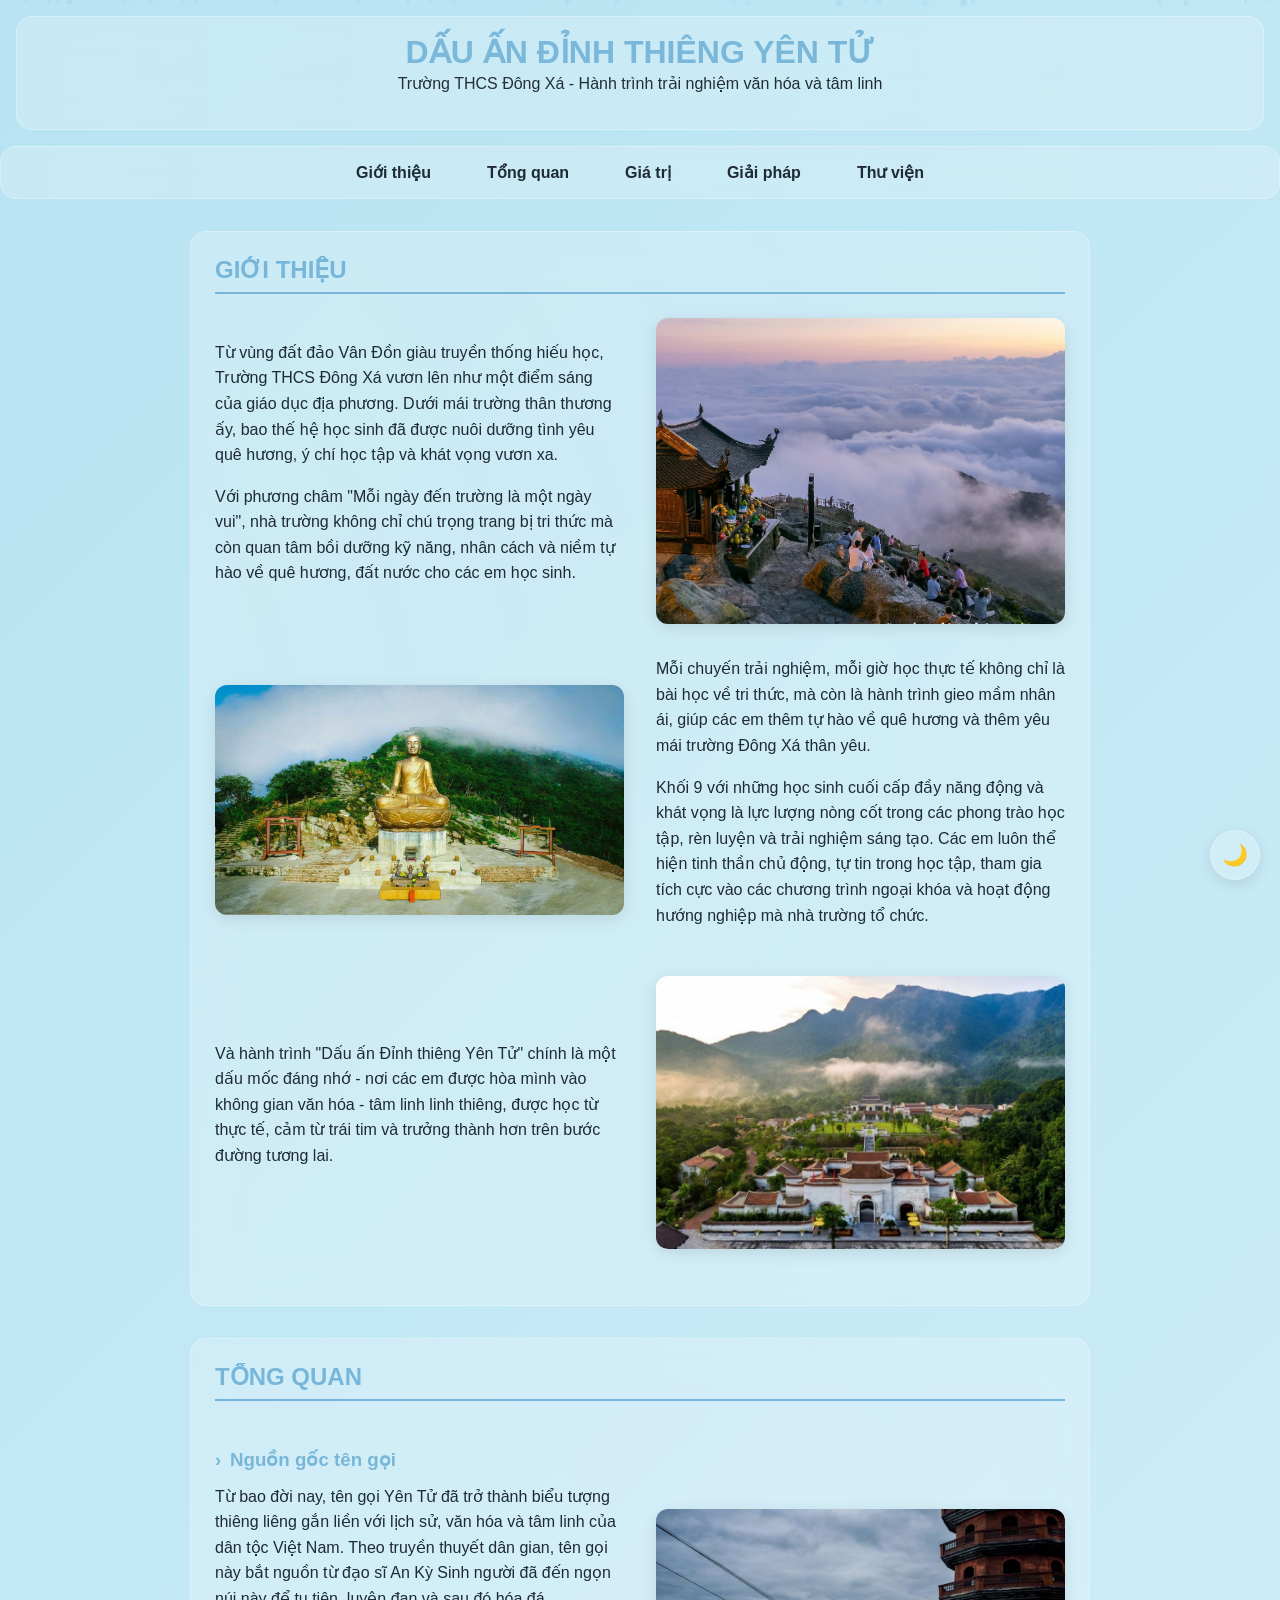
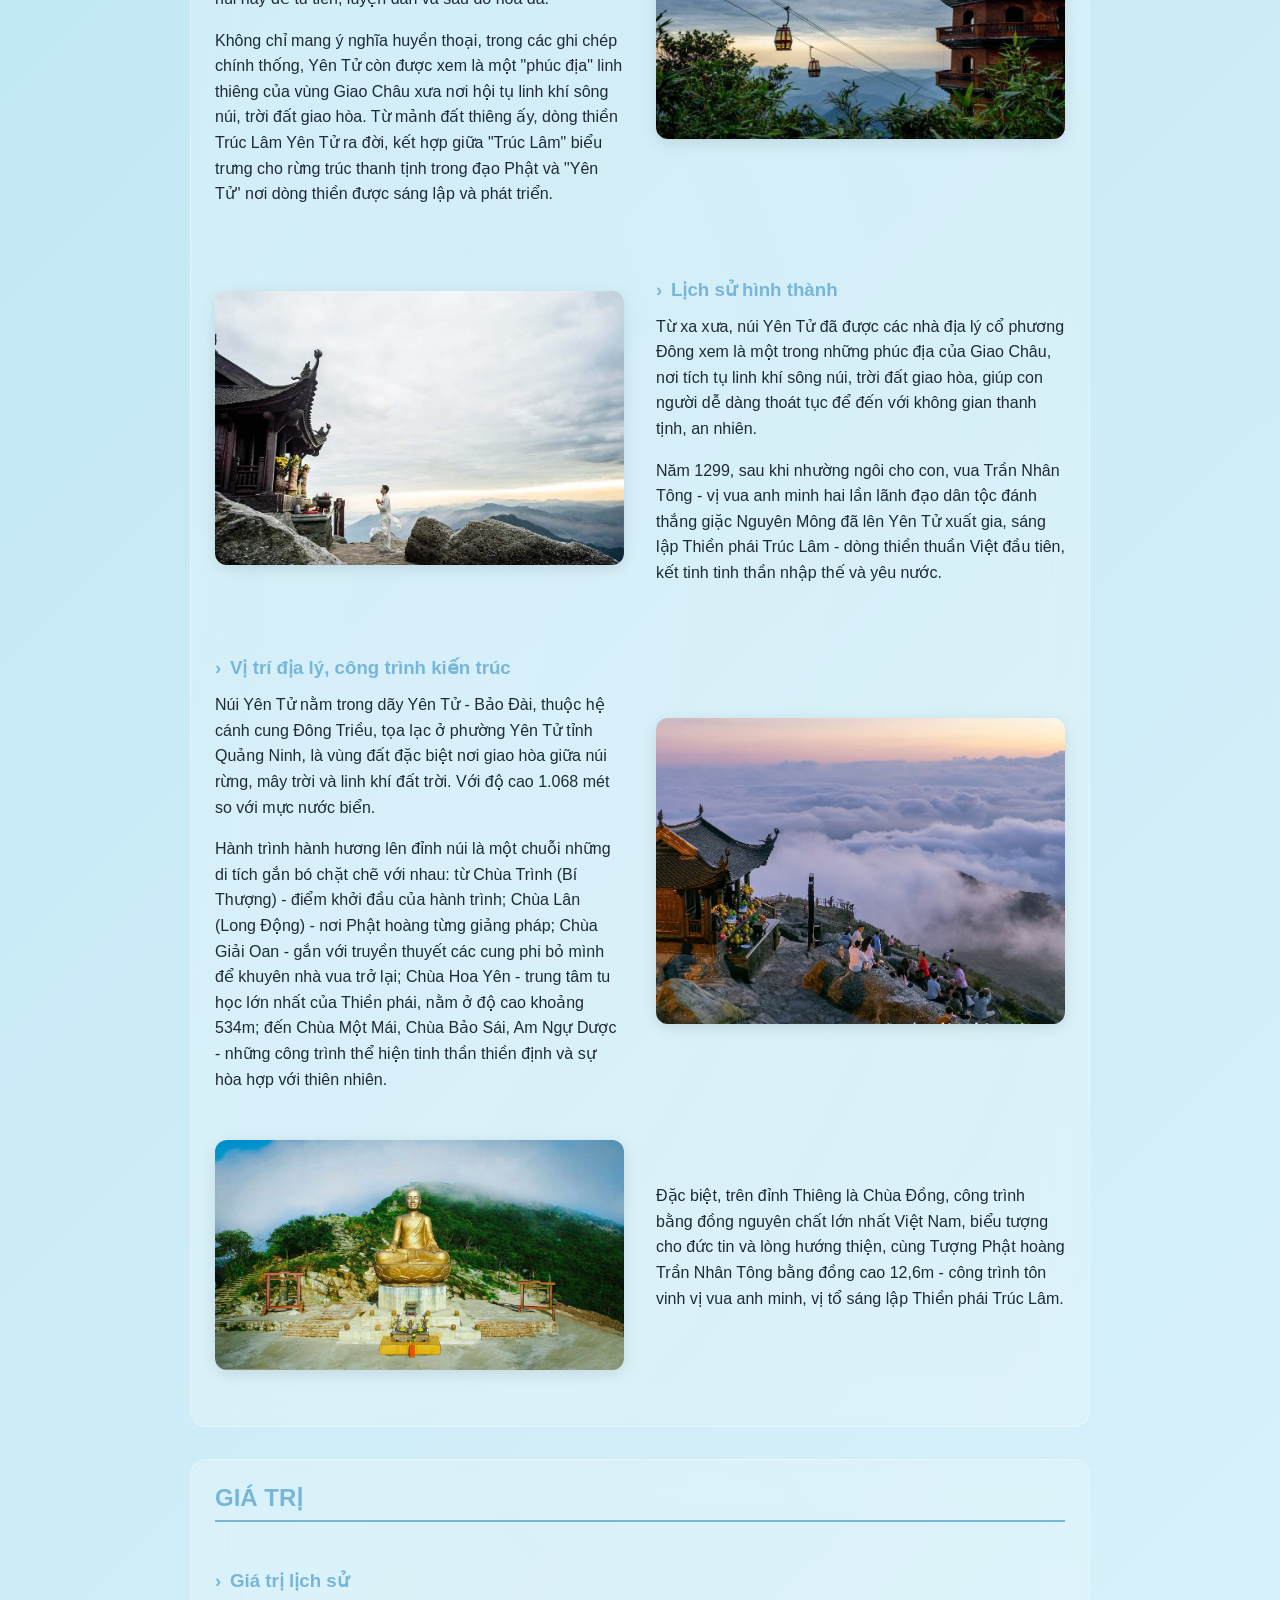
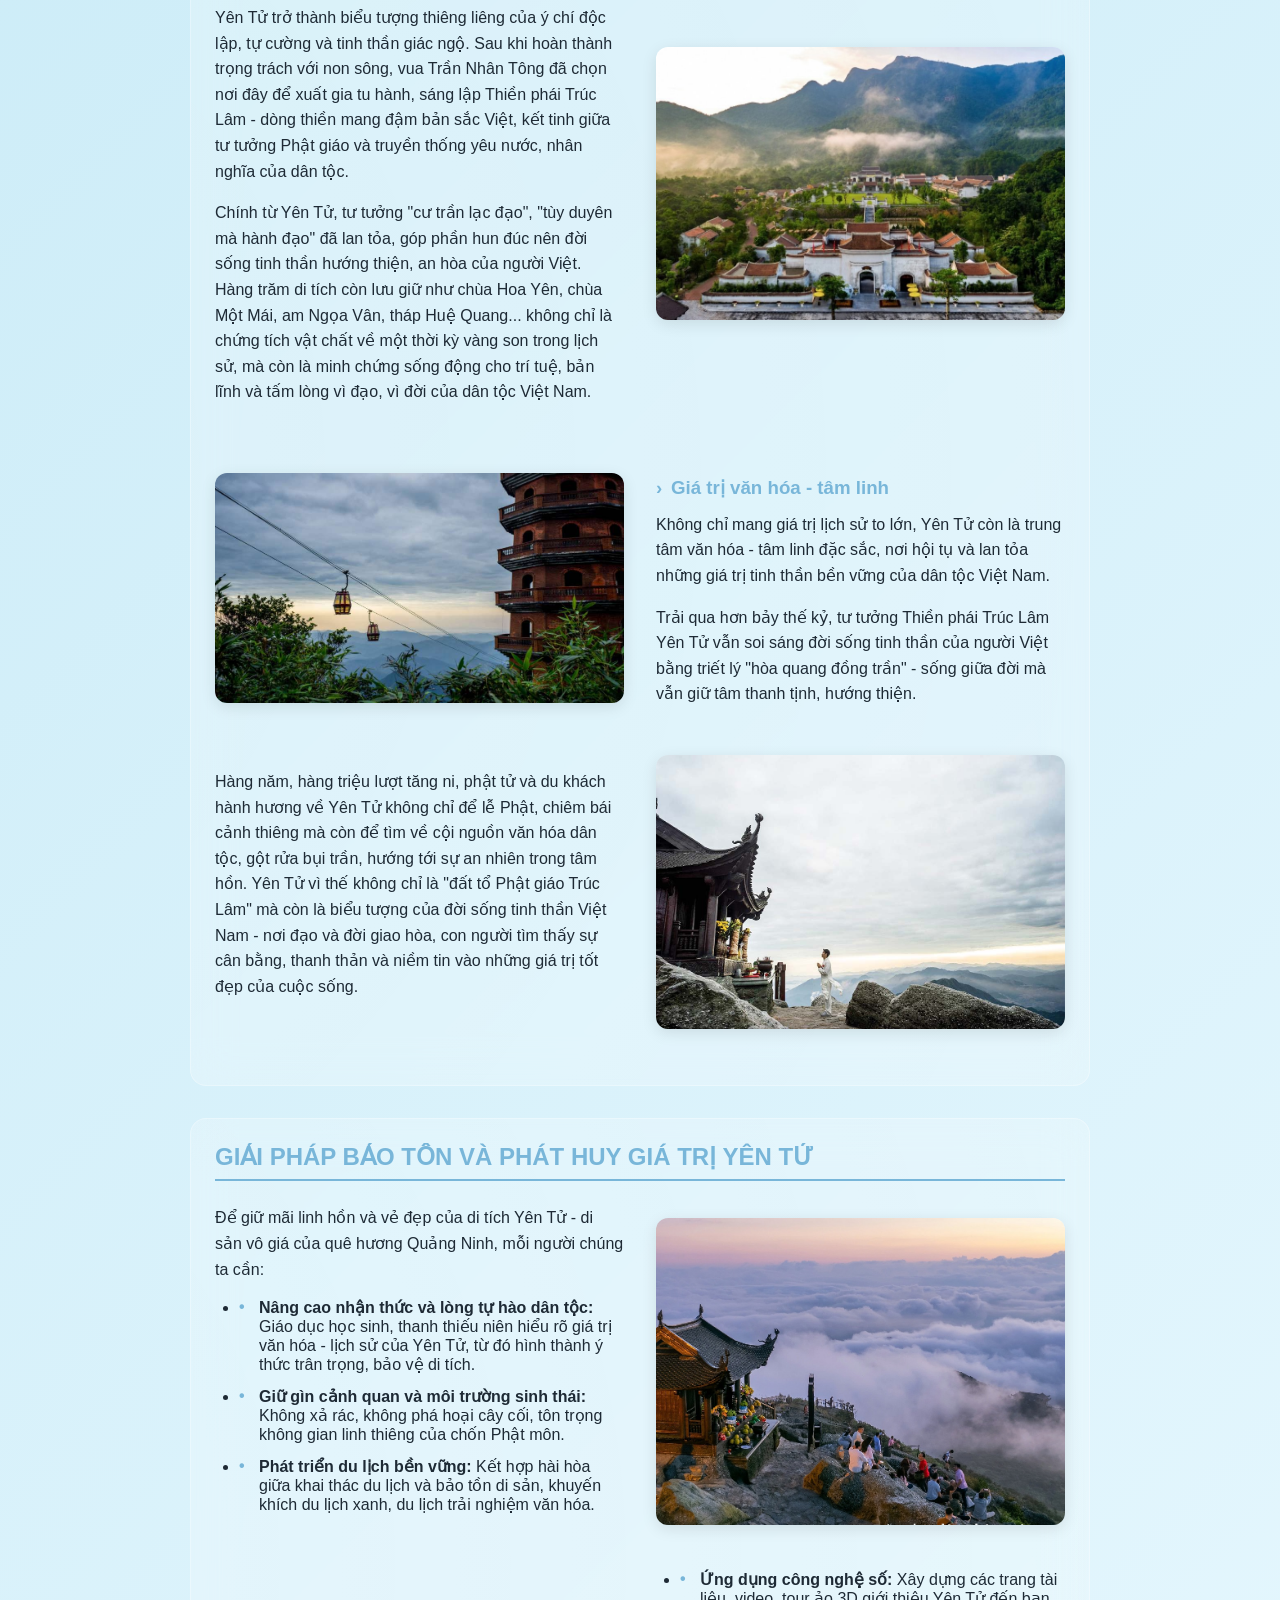
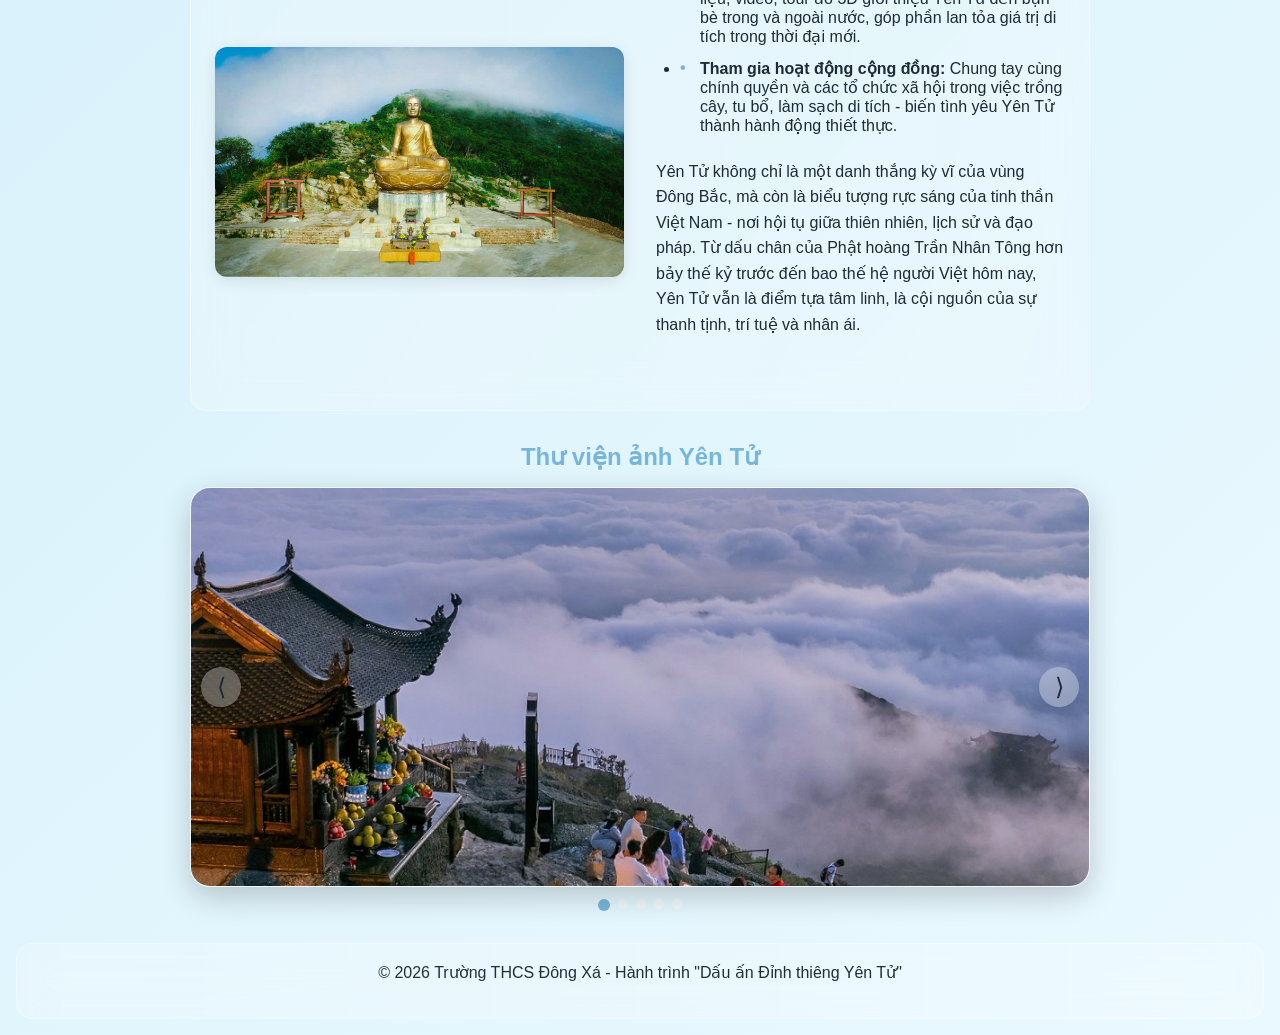
==== index.html @ 4eec3ad4 "Update index.html" ====
<!DOCTYPE html>
<html lang="vi">
<head>
<meta charset="UTF-8">
<meta name="viewport" content="width=device-width, initial-scale=1.0">
<title>Dấu Ấn Đỉnh Thiêng Yên Tử - Trường THCS Đông Xá</title>
<style>
  :root {
    --primary: #78b6d9;
    --glass-bg: rgba(255,255,255,0.2);
    --glass-border: rgba(255,255,255,0.3);
    --text-light: #f4faff;
    --text-dark: #1e2a35;
    --blur: 20px;
    --transition: all .6s ease;
  }
  [data-theme='dark'] {
    --glass-bg: rgba(0,0,0,0.25);
    --glass-border: rgba(255,255,255,0.1);
    --text-light: #eaf4ff;
    --text-dark: #eaf4ff;
  }

  * {box-sizing:border-box; margin:0; padding:0; font-family:'Segoe UI',sans-serif; scroll-behavior:smooth;}
  body {
    background: linear-gradient(135deg, #b7e3f2 0%, #eaf9ff 100%);
    color: var(--text-dark);
    min-height: 100vh;
    transition: var(--transition);
    overflow-x: hidden;
  }
  [data-theme='dark'] body {
    background: linear-gradient(135deg, #0e1a22 0%, #1f3a45 100%);
  }

  header, footer, .hero, .card, .gallery-slider, nav, .glass, .content-section {
    background: var(--glass-bg);
    border: 1px solid var(--glass-border);
    backdrop-filter: blur(var(--blur));
    -webkit-backdrop-filter: blur(var(--blur));
    border-radius: 16px;
    position: relative;
    overflow: hidden;
  }

  /* Liquid shimmer */
  header::before, footer::before, .hero::before, .card::before, nav::before, .gallery-slider::before, .content-section::before {
    content: "";
    position: absolute;
    top: -50%;
    left: -50%;
    width: 200%;
    height: 200%;
    background: radial-gradient(circle at 0% 50%, rgba(255,255,255,0.15), transparent 70%);
    animation: shimmer 12s linear infinite;
    opacity: 0.4;
  }
  @keyframes shimmer {
    0% { transform: translateX(0) translateY(0) rotate(0deg);}
    50% { transform: translateX(10%) translateY(10%) rotate(10deg);}
    100% { transform: translateX(0) translateY(0) rotate(0deg);}
  }

  header {
    text-align:center;
    padding: 1rem;
    margin: 1rem;
    animation: float 6s ease-in-out infinite;
  }
  
  @keyframes float {
    0%, 100% { transform: translateY(0); }
    50% { transform: translateY(-10px); }
  }

  h1 {font-size: 2rem; color: var(--primary);}
  h2 {color: var(--primary); margin-bottom: 1rem;}
  p {line-height:1.6; margin-bottom: 1rem;}

  nav {
    display:flex;
    justify-content:center;
    gap:1.5rem;
    padding:0.5rem 1rem;
    margin-bottom:1rem;
    animation: slideDown 1s ease-out;
  }
  
  @keyframes slideDown {
    from { transform: translateY(-100px); opacity: 0; }
    to { transform: translateY(0); opacity: 1; }
  }
  
  nav a {
    text-decoration:none;
    color: var(--text-dark);
    font-weight:600;
    position:relative;
    transition: color .3s;
    padding: 0.5rem 1rem;
    border-radius: 25px;
    overflow: hidden;
  }
  
  nav a::before {
    content: "";
    position: absolute;
    top: 0;
    left: -100%;
    width: 100%;
    height: 100%;
    background: linear-gradient(90deg, transparent, rgba(255,255,255,0.4), transparent);
    transition: left 0.5s;
  }
  
  nav a:hover::before {
    left: 100%;
  }
  
  nav a::after {
    content:"";
    position:absolute;
    left:0; bottom:-3px;
    width:0; height:2px;
    background: var(--primary);
    transition: width .3s;
  }
  nav a:hover::after {width:100%;}
  nav a:hover {color: var(--primary);}

  .hero {
    text-align:center;
    padding: 2rem 1rem;
    margin: 1rem auto;
    max-width:900px;
    color: var(--text-dark);
    animation: fadeInScale 1.5s ease-out;
  }
  
  @keyframes fadeInScale {
    from { opacity: 0; transform: scale(0.9); }
    to { opacity: 1; transform: scale(1); }
  }

  .hero h2 {font-size:1.8rem; margin-bottom:1rem;}
  .hero p {font-size:1.1rem;}

  .gallery {
    max-width:900px;
    margin:2rem auto;
    text-align:center;
  }
  .gallery h2 {color:var(--primary); margin-bottom:1rem;}
  .gallery-slider {
    position:relative;
    overflow:hidden;
    height:400px;
    border-radius:20px;
    box-shadow: 0 10px 30px rgba(0,0,0,0.2);
    transition: transform 0.5s ease, box-shadow 0.5s ease;
  }
  
  .gallery-slider:hover {
    transform: translateY(-5px);
    box-shadow: 0 15px 40px rgba(0,0,0,0.3);
  }
  
  .slides {
    display:flex;
    transition: transform .6s ease;
  }
  .slides img {
    width:100%;
    flex-shrink:0;
    height:400px;
    object-fit:cover;
    cursor:pointer;
    user-select:none;
    transition: transform 0.5s ease;
  }
  
  .slides img:hover {
    transform: scale(1.05);
  }
  
  .slider-btn {
    position:absolute;
    top:50%;
    transform:translateY(-50%);
    background:rgba(255,255,255,0.3);
    border:none;
    border-radius:50%;
    width:40px; height:40px;
    cursor:pointer;
    font-size:1.5rem;
    transition: var(--transition);
    color: var(--text-dark);
    backdrop-filter: blur(10px);
    -webkit-backdrop-filter: blur(10px);
    box-shadow: 0 4px 10px rgba(0,0,0,0.1);
  }
  
  .slider-btn:hover {
    background:rgba(255,255,255,0.6);
    transform: translateY(-50%) scale(1.1);
  }
  
  #prevBtn {left:10px;}
  #nextBtn {right:10px;}
  .dots {display:flex; justify-content:center; margin-top:0.8rem; gap:0.5rem;}
  .dots button {
    width:10px; height:10px;
    border-radius:50%; border:none;
    background:rgba(255,255,255,0.4);
    cursor:pointer;
    transition:.3s;
  }
  .dots button.active {background: var(--primary); width:12px; height:12px;}
  .dots button:hover {
    transform: scale(1.3);
    background: var(--primary);
  }

  .cards {
    display:grid;
    gap:1rem;
    grid-template-columns:repeat(auto-fit,minmax(250px,1fr));
    max-width:900px;
    margin:2rem auto;
  }
  .card {
    padding:1rem;
    color:var(--text-dark);
    transition: transform .4s, box-shadow .4s;
    position: relative;
    overflow: hidden;
  }
  
  .card::before {
    content: "";
    position: absolute;
    top: 0;
    left: 0;
    width: 100%;
    height: 100%;
    background: linear-gradient(45deg, transparent, rgba(255,255,255,0.1), transparent);
    transform: translateX(-100%);
    transition: transform 0.6s;
  }
  
  .card:hover::before {
    transform: translateX(100%);
  }
  
  .card:hover {
    transform:translateY(-10px) rotate(1deg);
    box-shadow:0 10px 25px rgba(0,0,0,0.15);
  }

  footer {
    text-align:center;
    padding:1rem;
    margin:1rem;
    color:var(--text-dark);
    animation: fadeInUp 1s ease-out;
  }
  
  @keyframes fadeInUp {
    from { opacity: 0; transform: translateY(20px); }
    to { opacity: 1; transform: translateY(0); }
  }

  #theme-toggle {
    position:fixed;
    bottom:20px;
    right:20px;
    background:var(--glass-bg);
    border:1px solid var(--glass-border);
    backdrop-filter:blur(var(--blur));
    color:var(--text-dark);
    border-radius:50%;
    width:50px; height:50px;
    font-size:1.3rem;
    cursor:pointer;
    z-index:1000;
    transition: all 0.5s ease;
    box-shadow: 0 4px 15px rgba(0,0,0,0.1);
    animation: pulse 2s infinite;
  }
  
  @keyframes pulse {
    0% { transform: scale(1); }
    50% { transform: scale(1.1); }
    100% { transform: scale(1); }
  }
  
  #theme-toggle:hover {
    transform: rotate(180deg) scale(1.2);
    box-shadow: 0 6px 20px rgba(0,0,0,0.2);
  }

  /* Fade-in animation on scroll */
  .fade-in {
    opacity:0;
    transform:translateY(30px);
    transition:opacity 1s ease, transform 1s ease;
  }
  .fade-in.visible {
    opacity:1;
    transform:translateY(0);
  }
  
  /* Content sections */
  .content-section {
    max-width: 900px;
    margin: 2rem auto;
    padding: 1.5rem;
    transition: transform 0.5s ease;
  }
  
  .content-section:hover {
    transform: translateY(-5px);
  }
  
  .content-section h2 {
    border-bottom: 2px solid var(--primary);
    padding-bottom: 0.5rem;
    margin-bottom: 1.5rem;
    position: relative;
    overflow: hidden;
  }
  
  .content-section h2::after {
    content: "";
    position: absolute;
    bottom: -2px;
    left: 0;
    width: 0;
    height: 2px;
    background: var(--primary);
    animation: expandWidth 2s ease-out forwards;
  }
  
  @keyframes expandWidth {
    to { width: 100%; }
  }
  
  .content-section h3 {
    color: var(--primary);
    margin: 1.5rem 0 0.8rem 0;
    transition: all 0.3s ease;
    cursor: pointer;
    position: relative;
    padding-left: 15px;
  }
  
  .content-section h3::before {
    content: "›";
    position: absolute;
    left: 0;
    transition: transform 0.3s ease;
  }
  
  .content-section h3:hover {
    transform: translateX(5px);
  }
  
  .content-section h3:hover::before {
    transform: rotate(90deg);
  }
  
  .solution-list {
    padding-left: 1.5rem;
    margin-bottom: 1.5rem;
  }
  
  .solution-list li {
    margin-bottom: 0.8rem;
    position: relative;
    padding-left: 20px;
    transition: all 0.3s ease;
  }
  
  .solution-list li::before {
    content: "•";
    position: absolute;
    left: 0;
    color: var(--primary);
    font-weight: bold;
    transition: transform 0.3s ease;
  }
  
  .solution-list li:hover {
    transform: translateX(5px);
  }
  
  .solution-list li:hover::before {
    transform: scale(1.5);
  }

  /* New styles for alternating image and text layout */
  .content-block {
    display: flex;
    align-items: center;
    gap: 2rem;
    margin-bottom: 2rem;
    opacity: 0;
    transform: translateY(30px);
    transition: opacity 1s ease, transform 1s ease;
  }
  
  .content-block.visible {
    opacity: 1;
    transform: translateY(0);
  }

  .content-block.reverse {
    flex-direction: row-reverse;
  }

  .content-block .text-content {
    flex: 1;
    transition: transform 0.5s ease;
  }
  
  .content-block:hover .text-content {
    transform: translateX(5px);
  }

  .content-block.reverse:hover .text-content {
    transform: translateX(-5px);
  }

  .content-block .image-content {
    flex: 1;
    border-radius: 12px;
    overflow: hidden;
    box-shadow: 0 4px 15px rgba(0,0,0,0.1);
    transition: all 0.5s ease;
    position: relative;
  }
  
  .content-block .image-content::before {
    content: "";
    position: absolute;
    top: 0;
    left: 0;
    width: 100%;
    height: 100%;
    background: linear-gradient(45deg, rgba(120,182,217,0.2), transparent);
    opacity: 0;
    transition: opacity 0.5s ease;
    z-index: 1;
  }
  
  .content-block .image-content:hover::before {
    opacity: 1;
  }

  .content-block .image-content img {
    width: 100%;
    height: auto;
    display: block;
    transition: transform 0.5s ease;
  }

  .content-block .image-content:hover img {
    transform: scale(1.05);
  }
  
  .content-block .image-content:hover {
    box-shadow: 0 10px 25px rgba(0,0,0,0.2);
    transform: translateY(-5px);
  }

  /* Floating elements */
  .floating {
    animation: floating 3s ease-in-out infinite;
  }
  
  @keyframes floating {
    0% { transform: translateY(0); }
    50% { transform: translateY(-10px); }
    100% { transform: translateY(0); }
  }
  
  /* Particle background */
  .particles {
    position: fixed;
    top: 0;
    left: 0;
    width: 100%;
    height: 100%;
    pointer-events: none;
    z-index: -1;
  }
  
  .particle {
    position: absolute;
    background: rgba(120,182,217,0.3);
    border-radius: 50%;
    animation: particleFloat linear infinite;
  }
  
  @keyframes particleFloat {
    to { transform: translateY(-100vh); }
  }

  /* Responsive adjustments */
  @media (max-width: 768px) {
    .content-block {
      flex-direction: column;
    }
    
    .content-block.reverse {
      flex-direction: column;
    }
    
    .content-block .text-content,
    .content-block .image-content {
      flex: none;
      width: 100%;
    }
    
    nav {
      flex-wrap: wrap;
    }
  }
</style>
</head>
<body>
<!-- Particle Background -->
<div class="particles" id="particles"></div>

<header class="glass fade-in floating">
  <h1>DẤU ẤN ĐỈNH THIÊNG YÊN TỬ</h1>
  <p>Trường THCS Đông Xá - Hành trình trải nghiệm văn hóa và tâm linh</p>
</header>

<nav class="glass fade-in">
  <a href="#gioithieu">Giới thiệu</a>
  <a href="#tongquan">Tổng quan</a>
  <a href="#giatri">Giá trị</a>
  <a href="#giaiphap">Giải pháp</a>
  <a href="#thuvien">Thư viện</a>
</nav>

<section id="gioithieu" class="content-section glass fade-in">
  <h2>GIỚI THIỆU</h2>
  
  <div class="content-block">
    <div class="text-content">
      <p>Từ vùng đất đảo Vân Đồn giàu truyền thống hiếu học, Trường THCS Đông Xá vươn lên như một điểm sáng của giáo dục địa phương. Dưới mái trường thân thương ấy, bao thế hệ học sinh đã được nuôi dưỡng tình yêu quê hương, ý chí học tập và khát vọng vươn xa.</p>
      <p>Với phương châm "Mỗi ngày đến trường là một ngày vui", nhà trường không chỉ chú trọng trang bị tri thức mà còn quan tâm bồi dưỡng kỹ năng, nhân cách và niềm tự hào về quê hương, đất nước cho các em học sinh.</p>
    </div>
    <div class="image-content">
      <img src="anh1.jpg" alt="Trường THCS Đông Xá">
    </div>
  </div>
  
  <div class="content-block reverse">
    <div class="text-content">
      <p>Mỗi chuyến trải nghiệm, mỗi giờ học thực tế không chỉ là bài học về tri thức, mà còn là hành trình gieo mầm nhân ái, giúp các em thêm tự hào về quê hương và thêm yêu mái trường Đông Xá thân yêu.</p>
      <p>Khối 9 với những học sinh cuối cấp đầy năng động và khát vọng là lực lượng nòng cốt trong các phong trào học tập, rèn luyện và trải nghiệm sáng tạo. Các em luôn thể hiện tinh thần chủ động, tự tin trong học tập, tham gia tích cực vào các chương trình ngoại khóa và hoạt động hướng nghiệp mà nhà trường tổ chức.</p>
    </div>
    <div class="image-content">
      <img src="anh2.jpg" alt="Học sinh Trường THCS Đông Xá">
    </div>
  </div>
  
  <div class="content-block">
    <div class="text-content">
      <p>Và hành trình "Dấu ấn Đỉnh thiêng Yên Tử" chính là một dấu mốc đáng nhớ - nơi các em được hòa mình vào không gian văn hóa - tâm linh linh thiêng, được học từ thực tế, cảm từ trái tim và trưởng thành hơn trên bước đường tương lai.</p>
    </div>
    <div class="image-content">
      <img src="anh3.jpg" alt="Hành trình Yên Tử">
    </div>
  </div>
</section>

<section id="tongquan" class="content-section glass fade-in">
  <h2>TỔNG QUAN</h2>
  
  <div class="content-block">
    <div class="text-content">
      <h3>Nguồn gốc tên gọi</h3>
      <p>Từ bao đời nay, tên gọi Yên Tử đã trở thành biểu tượng thiêng liêng gắn liền với lịch sử, văn hóa và tâm linh của dân tộc Việt Nam. Theo truyền thuyết dân gian, tên gọi này bắt nguồn từ đạo sĩ An Kỳ Sinh người đã đến ngọn núi này để tu tiên, luyện đan và sau đó hóa đá.</p>
      <p>Không chỉ mang ý nghĩa huyền thoại, trong các ghi chép chính thống, Yên Tử còn được xem là một "phúc địa" linh thiêng của vùng Giao Châu xưa nơi hội tụ linh khí sông núi, trời đất giao hòa. Từ mảnh đất thiêng ấy, dòng thiền Trúc Lâm Yên Tử ra đời, kết hợp giữa "Trúc Lâm" biểu trưng cho rừng trúc thanh tịnh trong đạo Phật và "Yên Tử" nơi dòng thiền được sáng lập và phát triển.</p>
    </div>
    <div class="image-content">
      <img src="anh4.jpg" alt="Nguồn gốc Yên Tử">
    </div>
  </div>
  
  <div class="content-block reverse">
    <div class="text-content">
      <h3>Lịch sử hình thành</h3>
      <p>Từ xa xưa, núi Yên Tử đã được các nhà địa lý cổ phương Đông xem là một trong những phúc địa của Giao Châu, nơi tích tụ linh khí sông núi, trời đất giao hòa, giúp con người dễ dàng thoát tục để đến với không gian thanh tịnh, an nhiên.</p>
      <p>Năm 1299, sau khi nhường ngôi cho con, vua Trần Nhân Tông - vị vua anh minh hai lần lãnh đạo dân tộc đánh thắng giặc Nguyên Mông đã lên Yên Tử xuất gia, sáng lập Thiền phái Trúc Lâm - dòng thiền thuần Việt đầu tiên, kết tinh tinh thần nhập thế và yêu nước.</p>
    </div>
    <div class="image-content">
      <img src="anh5.jpg" alt="Lịch sử Yên Tử">
    </div>
  </div>
  
  <div class="content-block">
    <div class="text-content">
      <h3>Vị trí địa lý, công trình kiến trúc</h3>
      <p>Núi Yên Tử nằm trong dãy Yên Tử - Bảo Đài, thuộc hệ cánh cung Đông Triều, tọa lạc ở phường Yên Tử tỉnh Quảng Ninh, là vùng đất đặc biệt nơi giao hòa giữa núi rừng, mây trời và linh khí đất trời. Với độ cao 1.068 mét so với mực nước biển.</p>
      <p>Hành trình hành hương lên đỉnh núi là một chuỗi những di tích gắn bó chặt chẽ với nhau: từ Chùa Trình (Bí Thượng) - điểm khởi đầu của hành trình; Chùa Lân (Long Động) - nơi Phật hoàng từng giảng pháp; Chùa Giải Oan - gắn với truyền thuyết các cung phi bỏ mình để khuyên nhà vua trở lại; Chùa Hoa Yên - trung tâm tu học lớn nhất của Thiền phái, nằm ở độ cao khoảng 534m; đến Chùa Một Mái, Chùa Bảo Sái, Am Ngự Dược - những công trình thể hiện tinh thần thiền định và sự hòa hợp với thiên nhiên.</p>
    </div>
    <div class="image-content">
      <img src="anh1.jpg" alt="Công trình kiến trúc Yên Tử">
    </div>
  </div>
  
  <div class="content-block reverse">
    <div class="text-content">
      <p>Đặc biệt, trên đỉnh Thiêng là Chùa Đồng, công trình bằng đồng nguyên chất lớn nhất Việt Nam, biểu tượng cho đức tin và lòng hướng thiện, cùng Tượng Phật hoàng Trần Nhân Tông bằng đồng cao 12,6m - công trình tôn vinh vị vua anh minh, vị tổ sáng lập Thiền phái Trúc Lâm.</p>
    </div>
    <div class="image-content">
      <img src="anh2.jpg" alt="Chùa Đồng Yên Tử">
    </div>
  </div>
</section>

<section id="giatri" class="content-section glass fade-in">
  <h2>GIÁ TRỊ</h2>
  
  <div class="content-block">
    <div class="text-content">
      <h3>Giá trị lịch sử</h3>
      <p>Yên Tử trở thành biểu tượng thiêng liêng của ý chí độc lập, tự cường và tinh thần giác ngộ. Sau khi hoàn thành trọng trách với non sông, vua Trần Nhân Tông đã chọn nơi đây để xuất gia tu hành, sáng lập Thiền phái Trúc Lâm - dòng thiền mang đậm bản sắc Việt, kết tinh giữa tư tưởng Phật giáo và truyền thống yêu nước, nhân nghĩa của dân tộc.</p>
      <p>Chính từ Yên Tử, tư tưởng "cư trần lạc đạo", "tùy duyên mà hành đạo" đã lan tỏa, góp phần hun đúc nên đời sống tinh thần hướng thiện, an hòa của người Việt. Hàng trăm di tích còn lưu giữ như chùa Hoa Yên, chùa Một Mái, am Ngọa Vân, tháp Huệ Quang... không chỉ là chứng tích vật chất về một thời kỳ vàng son trong lịch sử, mà còn là minh chứng sống động cho trí tuệ, bản lĩnh và tấm lòng vì đạo, vì đời của dân tộc Việt Nam.</p>
    </div>
    <div class="image-content">
      <img src="anh3.jpg" alt="Giá trị lịch sử Yên Tử">
    </div>
  </div>
  
  <div class="content-block reverse">
    <div class="text-content">
      <h3>Giá trị văn hóa - tâm linh</h3>
      <p>Không chỉ mang giá trị lịch sử to lớn, Yên Tử còn là trung tâm văn hóa - tâm linh đặc sắc, nơi hội tụ và lan tỏa những giá trị tinh thần bền vững của dân tộc Việt Nam.</p>
      <p>Trải qua hơn bảy thế kỷ, tư tưởng Thiền phái Trúc Lâm Yên Tử vẫn soi sáng đời sống tinh thần của người Việt bằng triết lý "hòa quang đồng trần" - sống giữa đời mà vẫn giữ tâm thanh tịnh, hướng thiện.</p>
    </div>
    <div class="image-content">
      <img src="anh4.jpg" alt="Giá trị văn hóa Yên Tử">
    </div>
  </div>
  
  <div class="content-block">
    <div class="text-content">
      <p>Hàng năm, hàng triệu lượt tăng ni, phật tử và du khách hành hương về Yên Tử không chỉ để lễ Phật, chiêm bái cảnh thiêng mà còn để tìm về cội nguồn văn hóa dân tộc, gột rửa bụi trần, hướng tới sự an nhiên trong tâm hồn. Yên Tử vì thế không chỉ là "đất tổ Phật giáo Trúc Lâm" mà còn là biểu tượng của đời sống tinh thần Việt Nam - nơi đạo và đời giao hòa, con người tìm thấy sự cân bằng, thanh thản và niềm tin vào những giá trị tốt đẹp của cuộc sống.</p>
    </div>
    <div class="image-content">
      <img src="anh5.jpg" alt="Tâm linh Yên Tử">
    </div>
  </div>
</section>

<section id="giaiphap" class="content-section glass fade-in">
  <h2>GIẢI PHÁP BẢO TỒN VÀ PHÁT HUY GIÁ TRỊ YÊN TỬ</h2>
  
  <div class="content-block">
    <div class="text-content">
      <p>Để giữ mãi linh hồn và vẻ đẹp của di tích Yên Tử - di sản vô giá của quê hương Quảng Ninh, mỗi người chúng ta cần:</p>
      
      <ul class="solution-list">
        <li><strong>Nâng cao nhận thức và lòng tự hào dân tộc:</strong> Giáo dục học sinh, thanh thiếu niên hiểu rõ giá trị văn hóa - lịch sử của Yên Tử, từ đó hình thành ý thức trân trọng, bảo vệ di tích.</li>
        <li><strong>Giữ gìn cảnh quan và môi trường sinh thái:</strong> Không xả rác, không phá hoại cây cối, tôn trọng không gian linh thiêng của chốn Phật môn.</li>
        <li><strong>Phát triển du lịch bền vững:</strong> Kết hợp hài hòa giữa khai thác du lịch và bảo tồn di sản, khuyến khích du lịch xanh, du lịch trải nghiệm văn hóa.</li>
      </ul>
    </div>
    <div class="image-content">
      <img src="anh1.jpg" alt="Bảo tồn Yên Tử">
    </div>
  </div>
  
  <div class="content-block reverse">
    <div class="text-content">
      <ul class="solution-list">
        <li><strong>Ứng dụng công nghệ số:</strong> Xây dựng các trang tài liệu, video, tour ảo 3D giới thiệu Yên Tử đến bạn bè trong và ngoài nước, góp phần lan tỏa giá trị di tích trong thời đại mới.</li>
        <li><strong>Tham gia hoạt động cộng đồng:</strong> Chung tay cùng chính quyền và các tổ chức xã hội trong việc trồng cây, tu bổ, làm sạch di tích - biến tình yêu Yên Tử thành hành động thiết thực.</li>
      </ul>
      
      <p>Yên Tử không chỉ là một danh thắng kỳ vĩ của vùng Đông Bắc, mà còn là biểu tượng rực sáng của tinh thần Việt Nam - nơi hội tụ giữa thiên nhiên, lịch sử và đạo pháp. Từ dấu chân của Phật hoàng Trần Nhân Tông hơn bảy thế kỷ trước đến bao thế hệ người Việt hôm nay, Yên Tử vẫn là điểm tựa tâm linh, là cội nguồn của sự thanh tịnh, trí tuệ và nhân ái.</p>
    </div>
    <div class="image-content">
      <img src="anh2.jpg" alt="Giải pháp bảo tồn">
    </div>
  </div>
</section>

<section id="thuvien" class="gallery fade-in">
  <h2>Thư viện ảnh Yên Tử</h2>
  <div class="gallery-slider glass">
    <div class="slides" id="slides">
      <img src="anh1.jpg" alt="Chùa Đồng trên đỉnh Yên Tử">
      <img src="anh2.jpg" alt="Tượng Phật hoàng Trần Nhân Tông">
      <img src="anh3.jpg" alt="Cáp treo Yên Tử">
      <img src="anh4.jpg" alt="Quần thể Hoa Yên">
      <img src="anh5.jpg" alt="Chùa Một Mái">
    </div>
    <button class="slider-btn" id="prevBtn">⟨</button>
    <button class="slider-btn" id="nextBtn">⟩</button>
  </div>
  <div class="dots" id="dots">
    <button data-index="0" class="active"></button>
    <button data-index="1"></button>
    <button data-index="2"></button>
    <button data-index="3"></button>
    <button data-index="4"></button>
  </div>
</section>

<footer class="glass fade-in">
  <p>© <span id="year"></span> Trường THCS Đông Xá - Hành trình "Dấu ấn Đỉnh thiêng Yên Tử"</p>
</footer>

<button id="theme-toggle" title="Chuyển chế độ">🌙</button>

<script>
  // Theme
  const THEME_KEY='theme_mode',btn=document.getElementById('theme-toggle');
  function prefersDark(){return window.matchMedia('(prefers-color-scheme:dark)').matches;}
  function apply(mode){document.documentElement.setAttribute('data-theme',mode==='auto'?(prefersDark()?'dark':'light'):mode);}
  function saved(){return localStorage.getItem(THEME_KEY)||'auto';}
  btn.onclick=()=>{let c=saved(),n=c==='auto'?'light':c==='light'?'dark':'auto';localStorage.setItem(THEME_KEY,n);apply(n);btn.textContent=n==='dark'?'☀️':'🌙';};
  apply(saved());
  document.getElementById('year').textContent=new Date().getFullYear();

  // Slider
  const slides=document.getElementById('slides');
  const imgs=slides.querySelectorAll('img');
  const prev=document.getElementById('prevBtn');
  const next=document.getElementById('nextBtn');
  const dots=Array.from(document.querySelectorAll('#dots button'));
  let idx=0;
  function show(i){idx=(i+imgs.length)%imgs.length;slides.style.transform=`translateX(-${idx*100}%)`;dots.forEach(d=>d.classList.remove('active'));dots[idx].classList.add('active');}
  prev.onclick=()=>show(idx-1);
  next.onclick=()=>show(idx+1);
  dots.forEach(d=>d.onclick=()=>show(+d.dataset.index));
  let auto=setInterval(()=>show(idx+1),5000);
  const slider=document.querySelector('.gallery-slider');
  slider.addEventListener('mouseenter',()=>clearInterval(auto));
  slider.addEventListener('mouseleave',()=>auto=setInterval(()=>show(idx+1),5000));
  show(0);

  // Fade-in on scroll for content blocks
  const faders=document.querySelectorAll('.fade-in, .content-block');
  const obs=new IntersectionObserver(entries=>{
    entries.forEach(e=>{
      if(e.isIntersecting){
        e.target.classList.add('visible');
        obs.unobserve(e.target);
      }
    });
  },{threshold:0.1});
  faders.forEach(f=>obs.observe(f));

  // Particle background
  function createParticles() {
    const particlesContainer = document.getElementById('particles');
    const particleCount = 30;
    
    for (let i = 0; i < particleCount; i++) {
      const particle = document.createElement('div');
      particle.classList.add('particle');
      
      // Random properties
      const size = Math.random() * 5 + 2;
      const left = Math.random() * 100;
      const animationDuration = Math.random() * 20 + 10;
      const animationDelay = Math.random() * 5;
      const opacity = Math.random() * 0.5 + 0.1;
      
      particle.style.width = `${size}px`;
      particle.style.height = `${size}px`;
      particle.style.left = `${left}%`;
      particle.style.animationDuration = `${animationDuration}s`;
      particle.style.animationDelay = `${animationDelay}s`;
      particle.style.opacity = opacity;
      
      particlesContainer.appendChild(particle);
    }
  }
  
  createParticles();
</script>
</body>
</html>
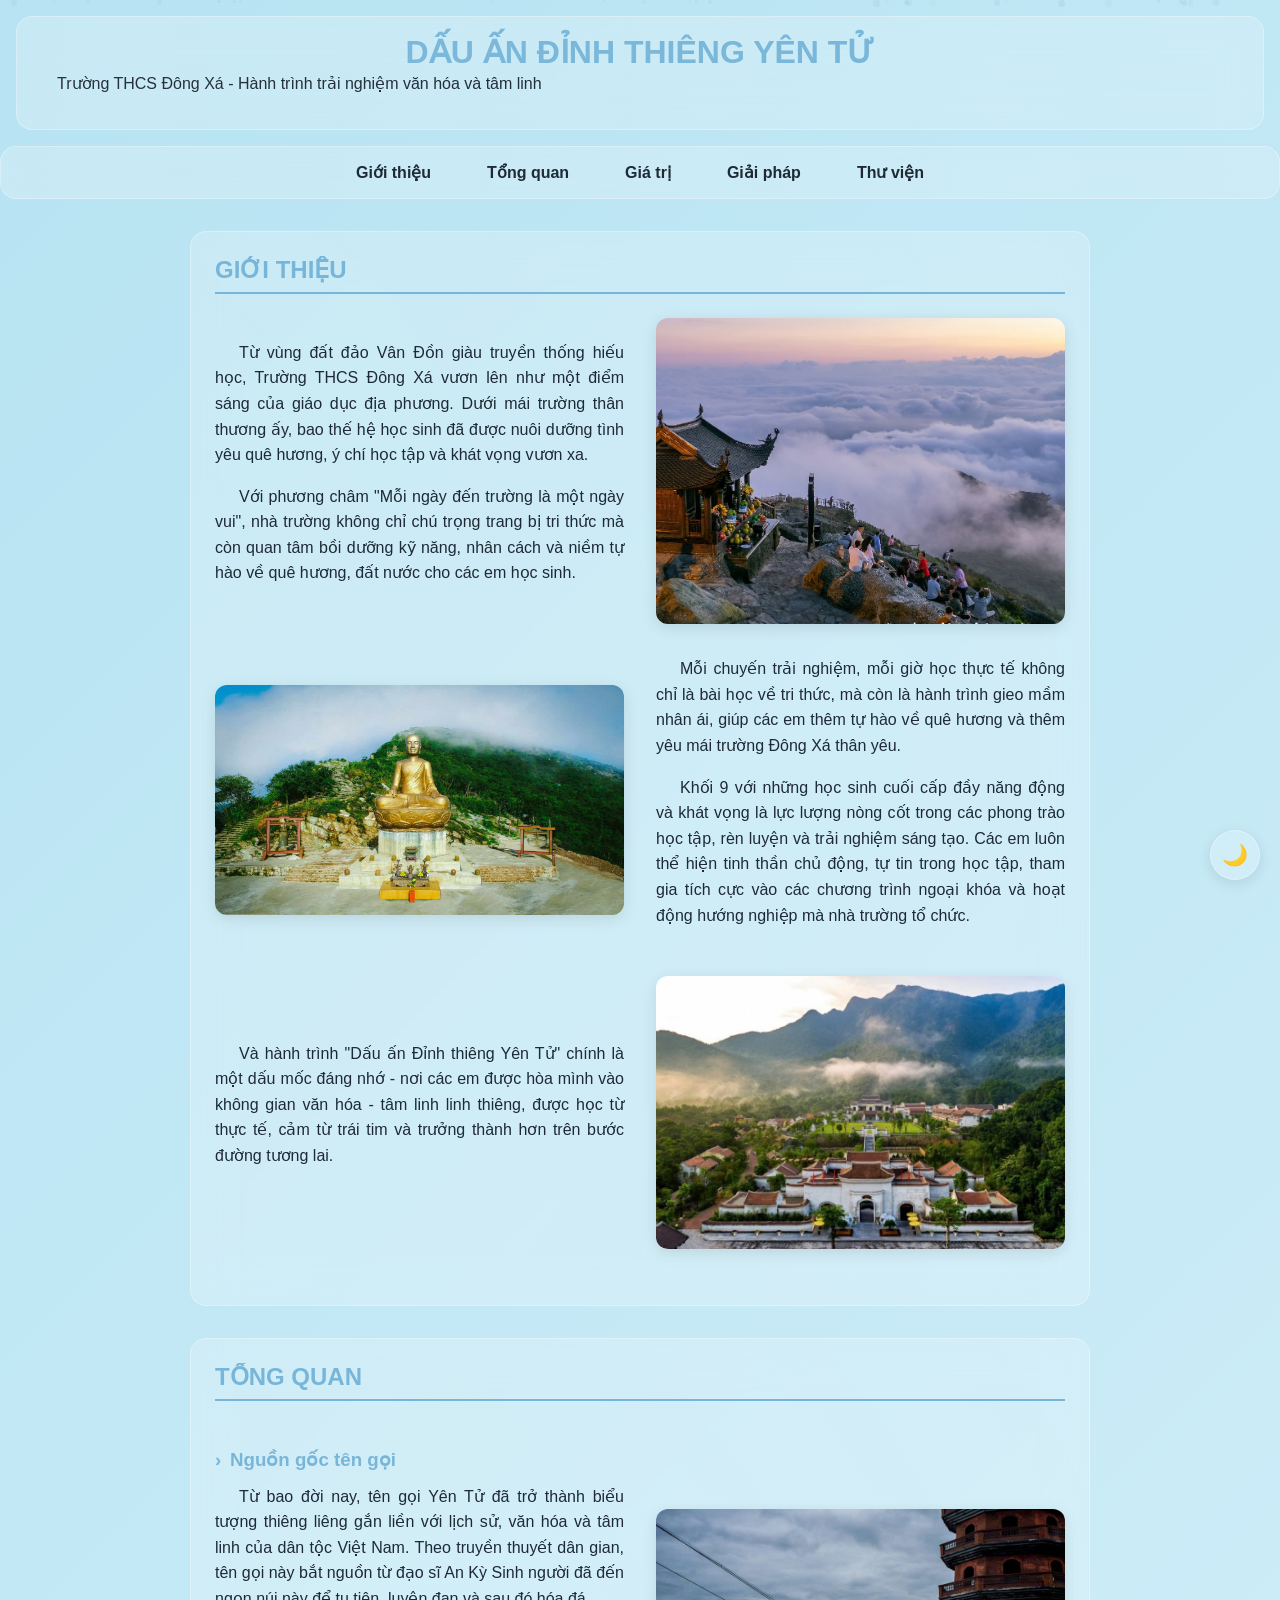
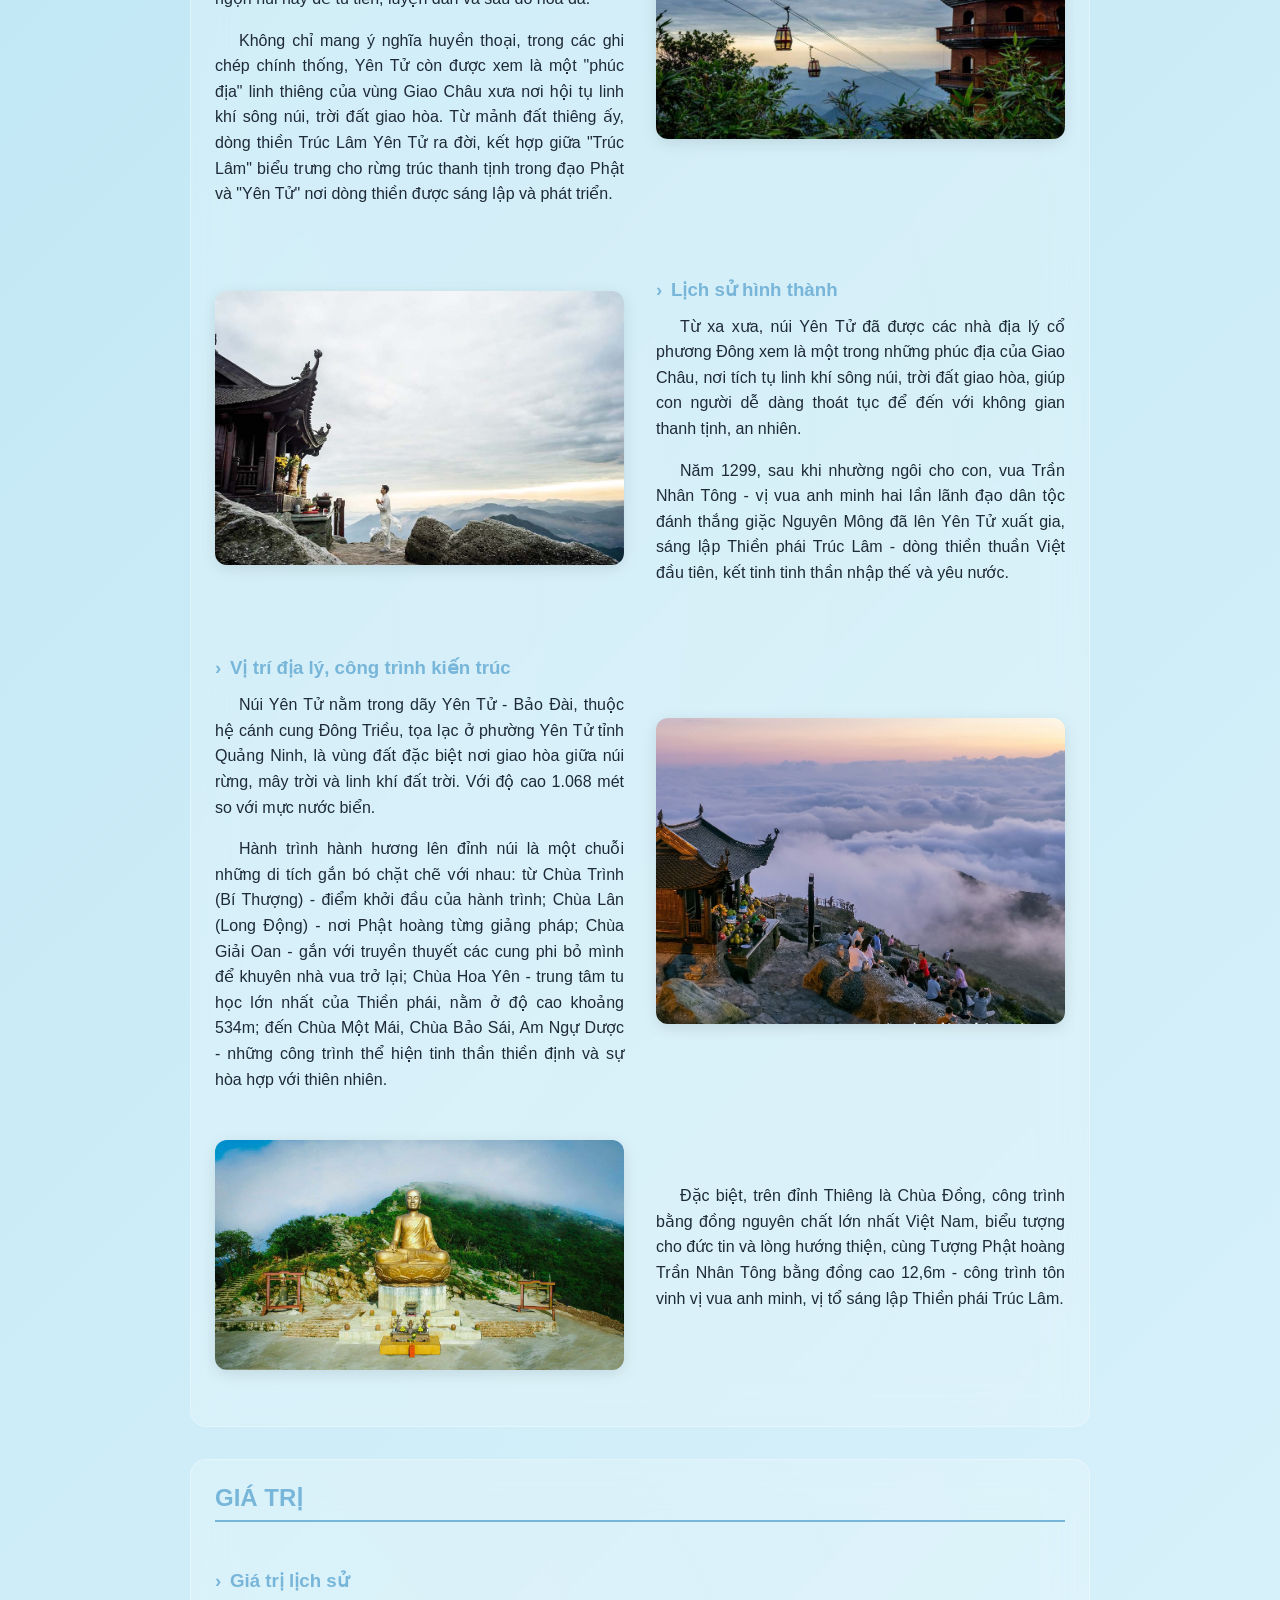
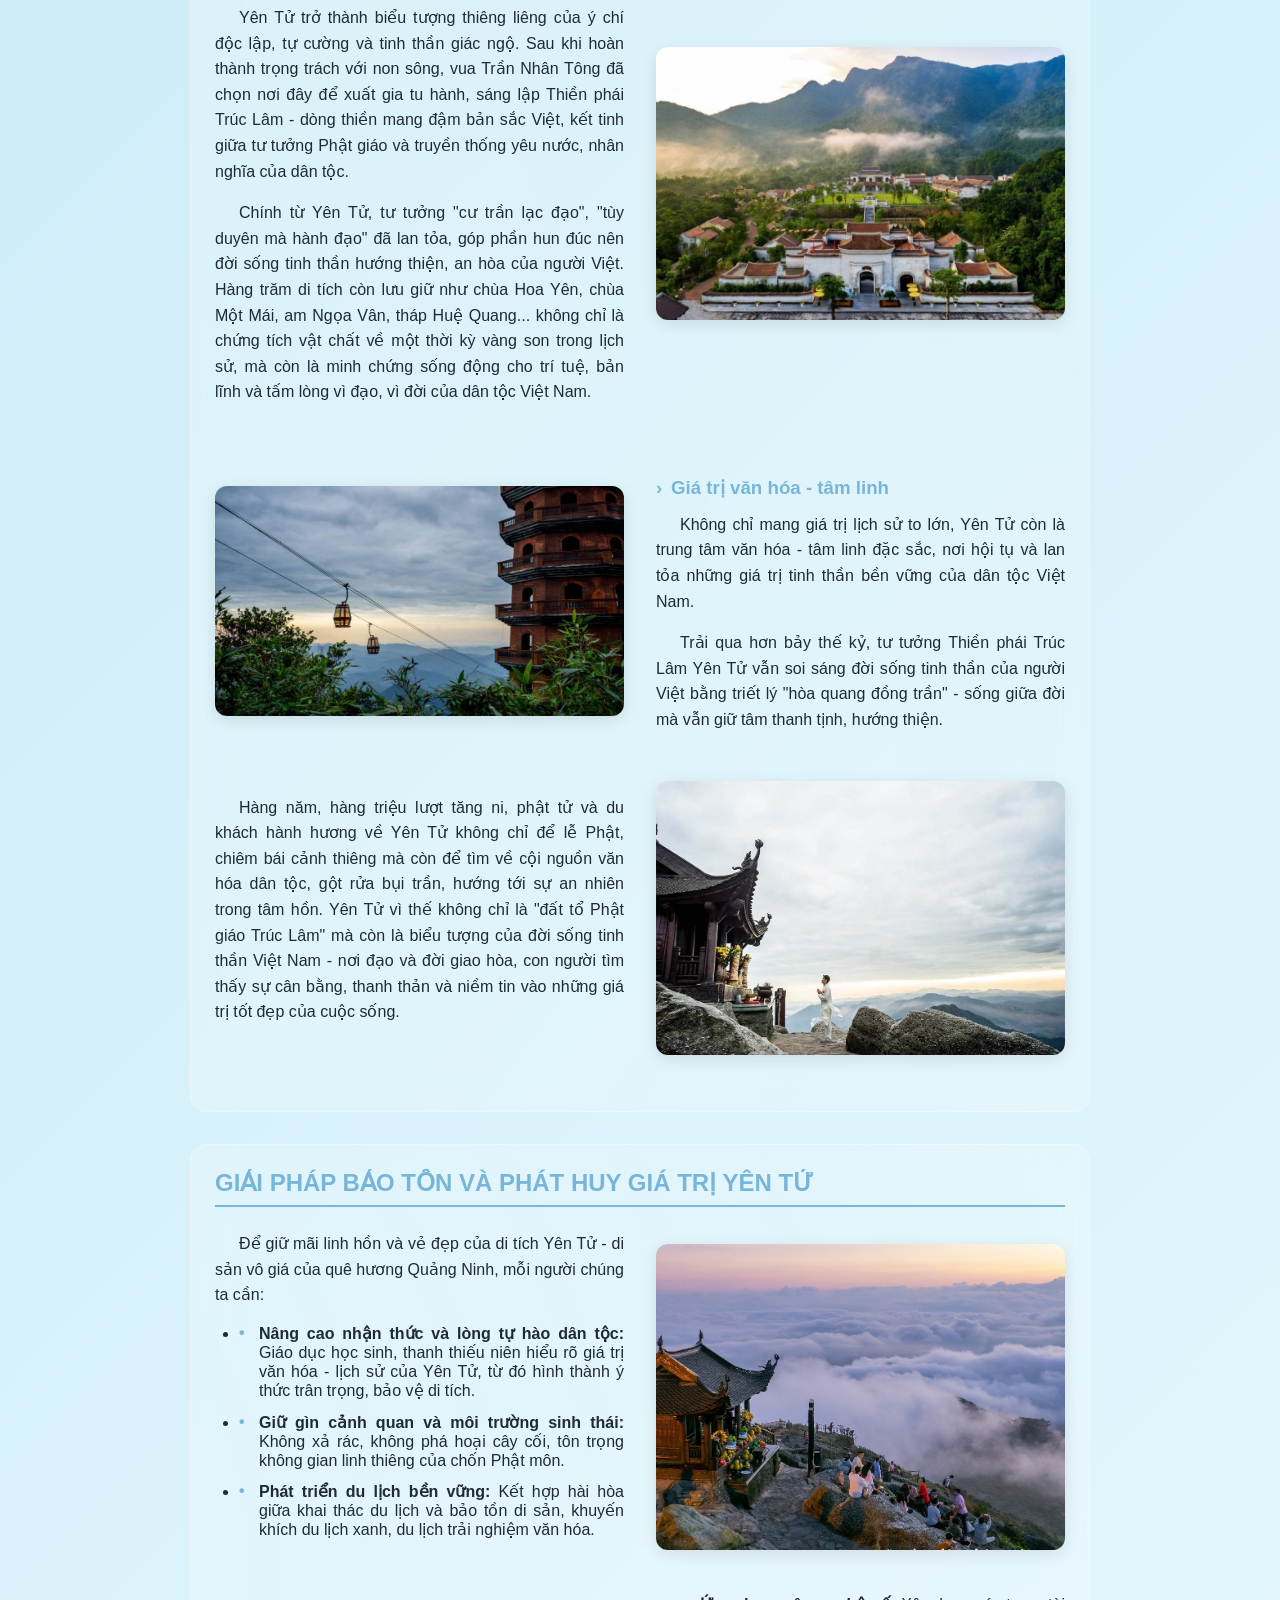
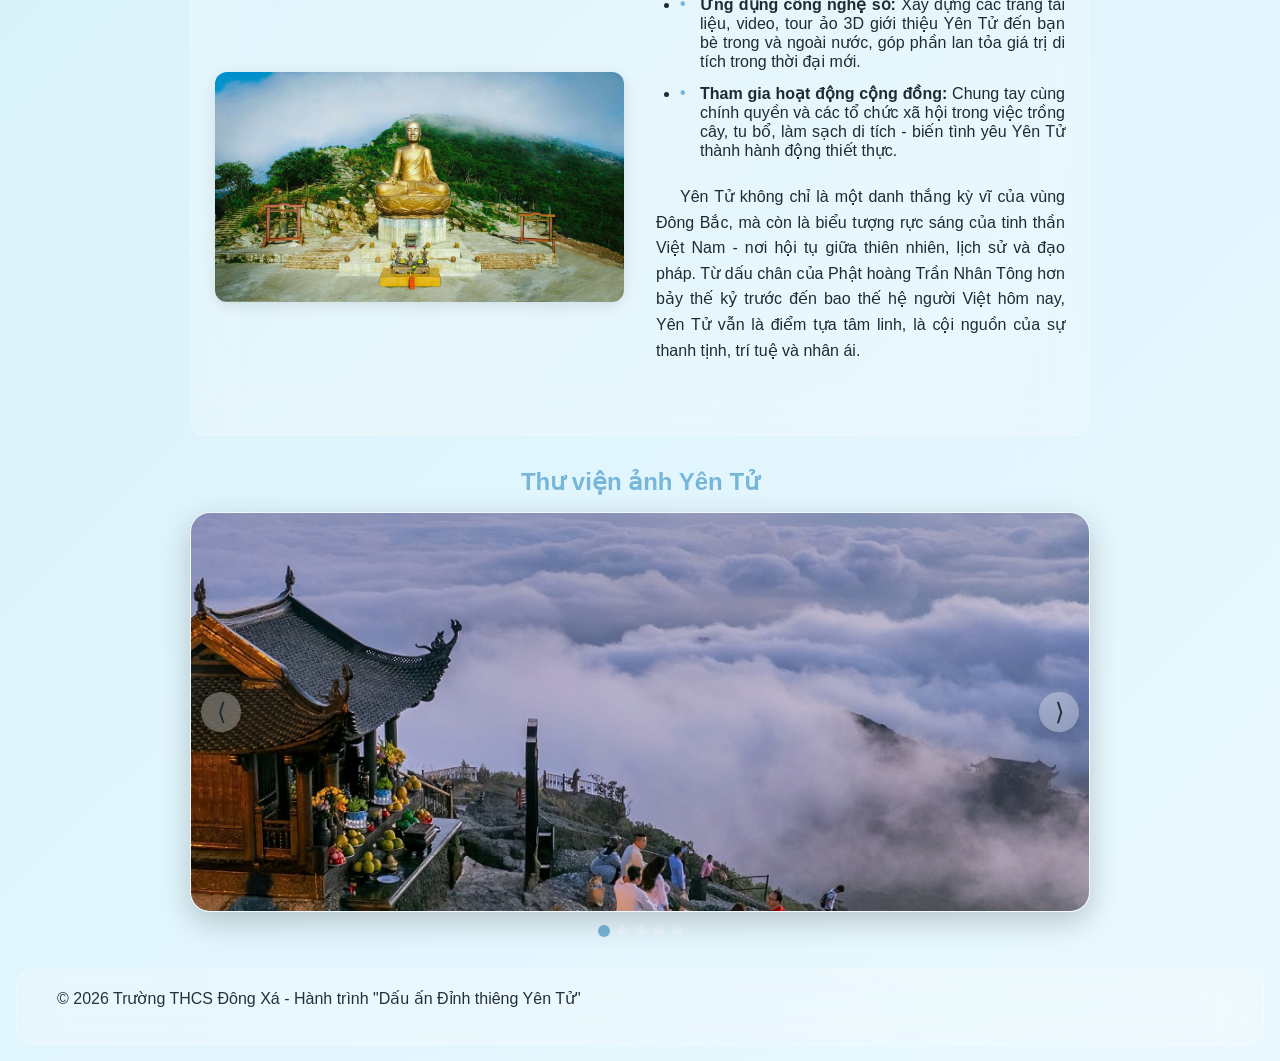
==== commit b8a848db: "Update index.html" ====
--- a/index.html
+++ b/index.html
@@ -75,7 +75,14 @@
 
   h1 {font-size: 2rem; color: var(--primary);}
   h2 {color: var(--primary); margin-bottom: 1rem;}
-  p {line-height:1.6; margin-bottom: 1rem;}
+  
+  /* Căn chỉnh đoạn văn */
+  p {
+    line-height:1.6; 
+    margin-bottom: 1rem;
+    text-align: justify; /* Căn đều hai bên */
+    text-indent: 1.5em; /* Thụt đầu dòng */
+  }
 
   nav {
     display:flex;
@@ -379,6 +386,7 @@
     position: relative;
     padding-left: 20px;
     transition: all 0.3s ease;
+    text-align: justify; /* Căn đều hai bên cho danh sách */
   }
   
   .solution-list li::before {
@@ -789,4 +797,5 @@
   createParticles();
 </script>
 </body>
-</html>
+        </html>
+        
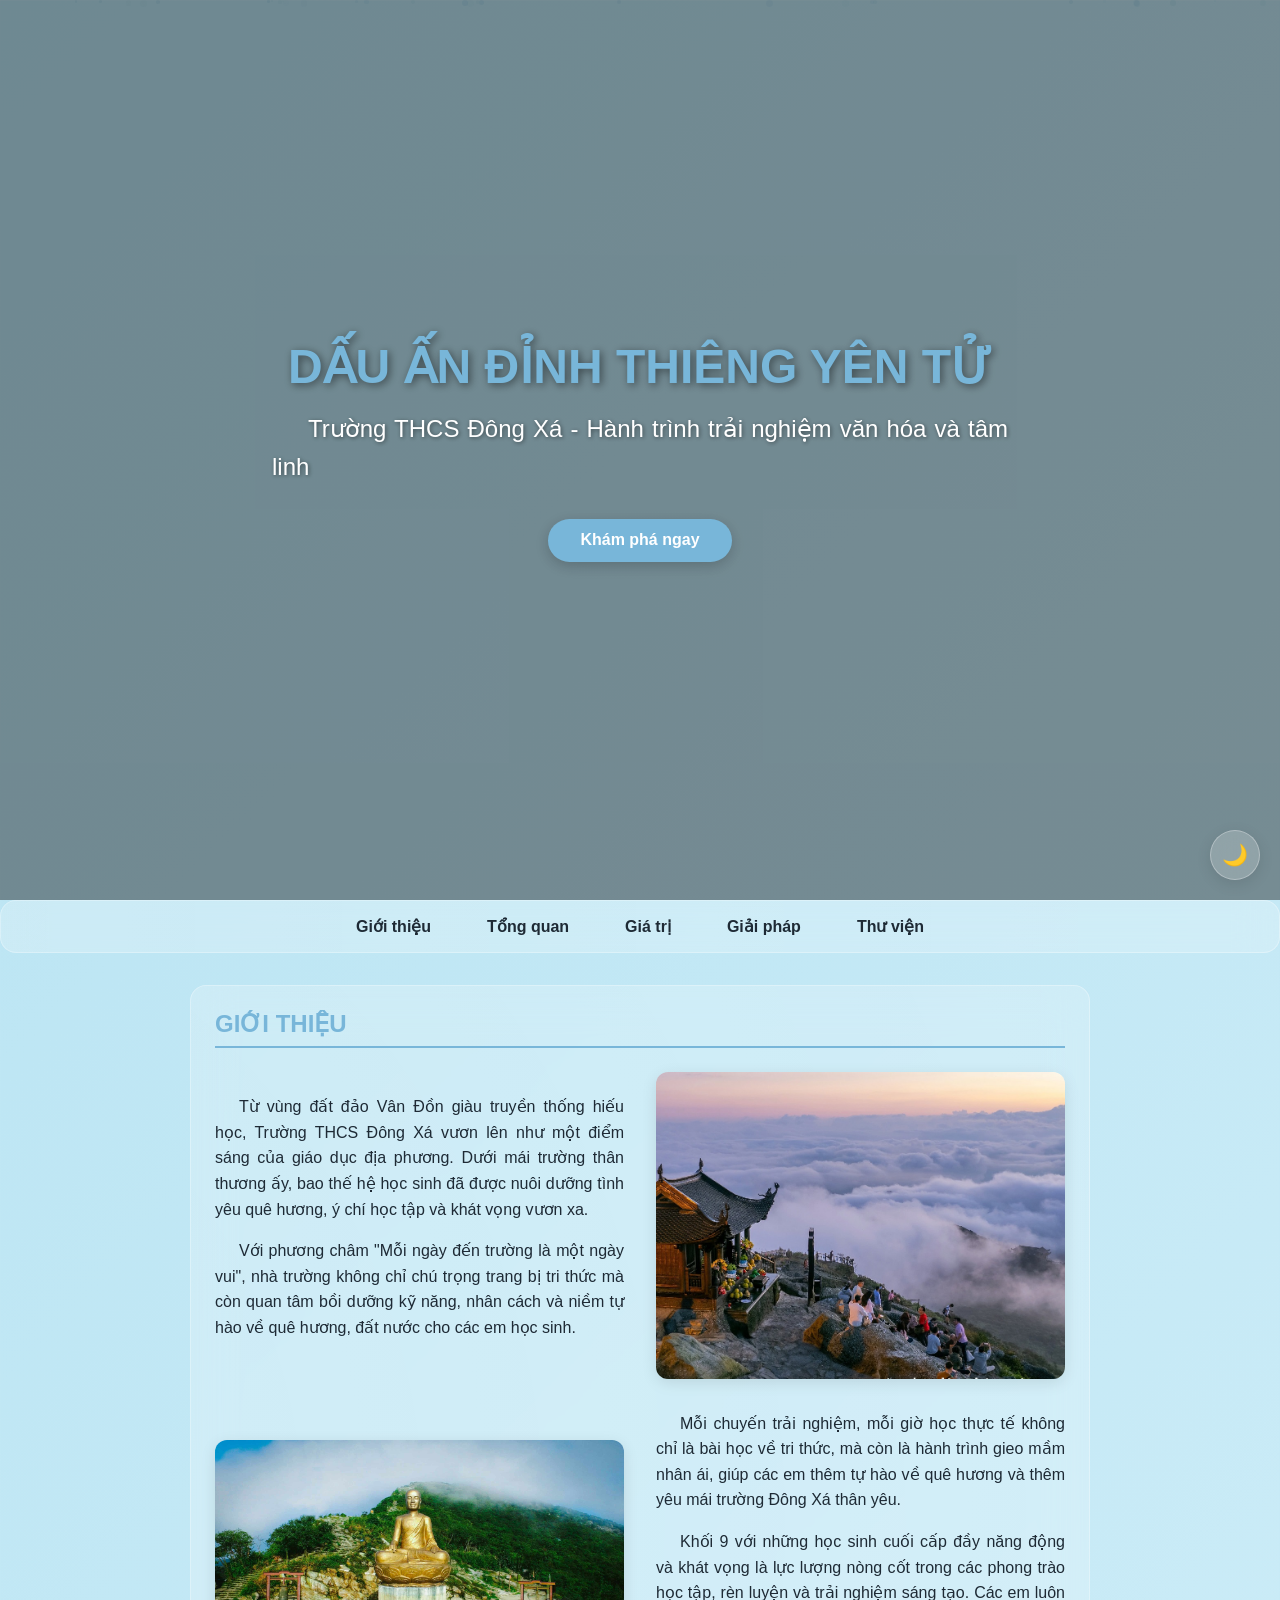
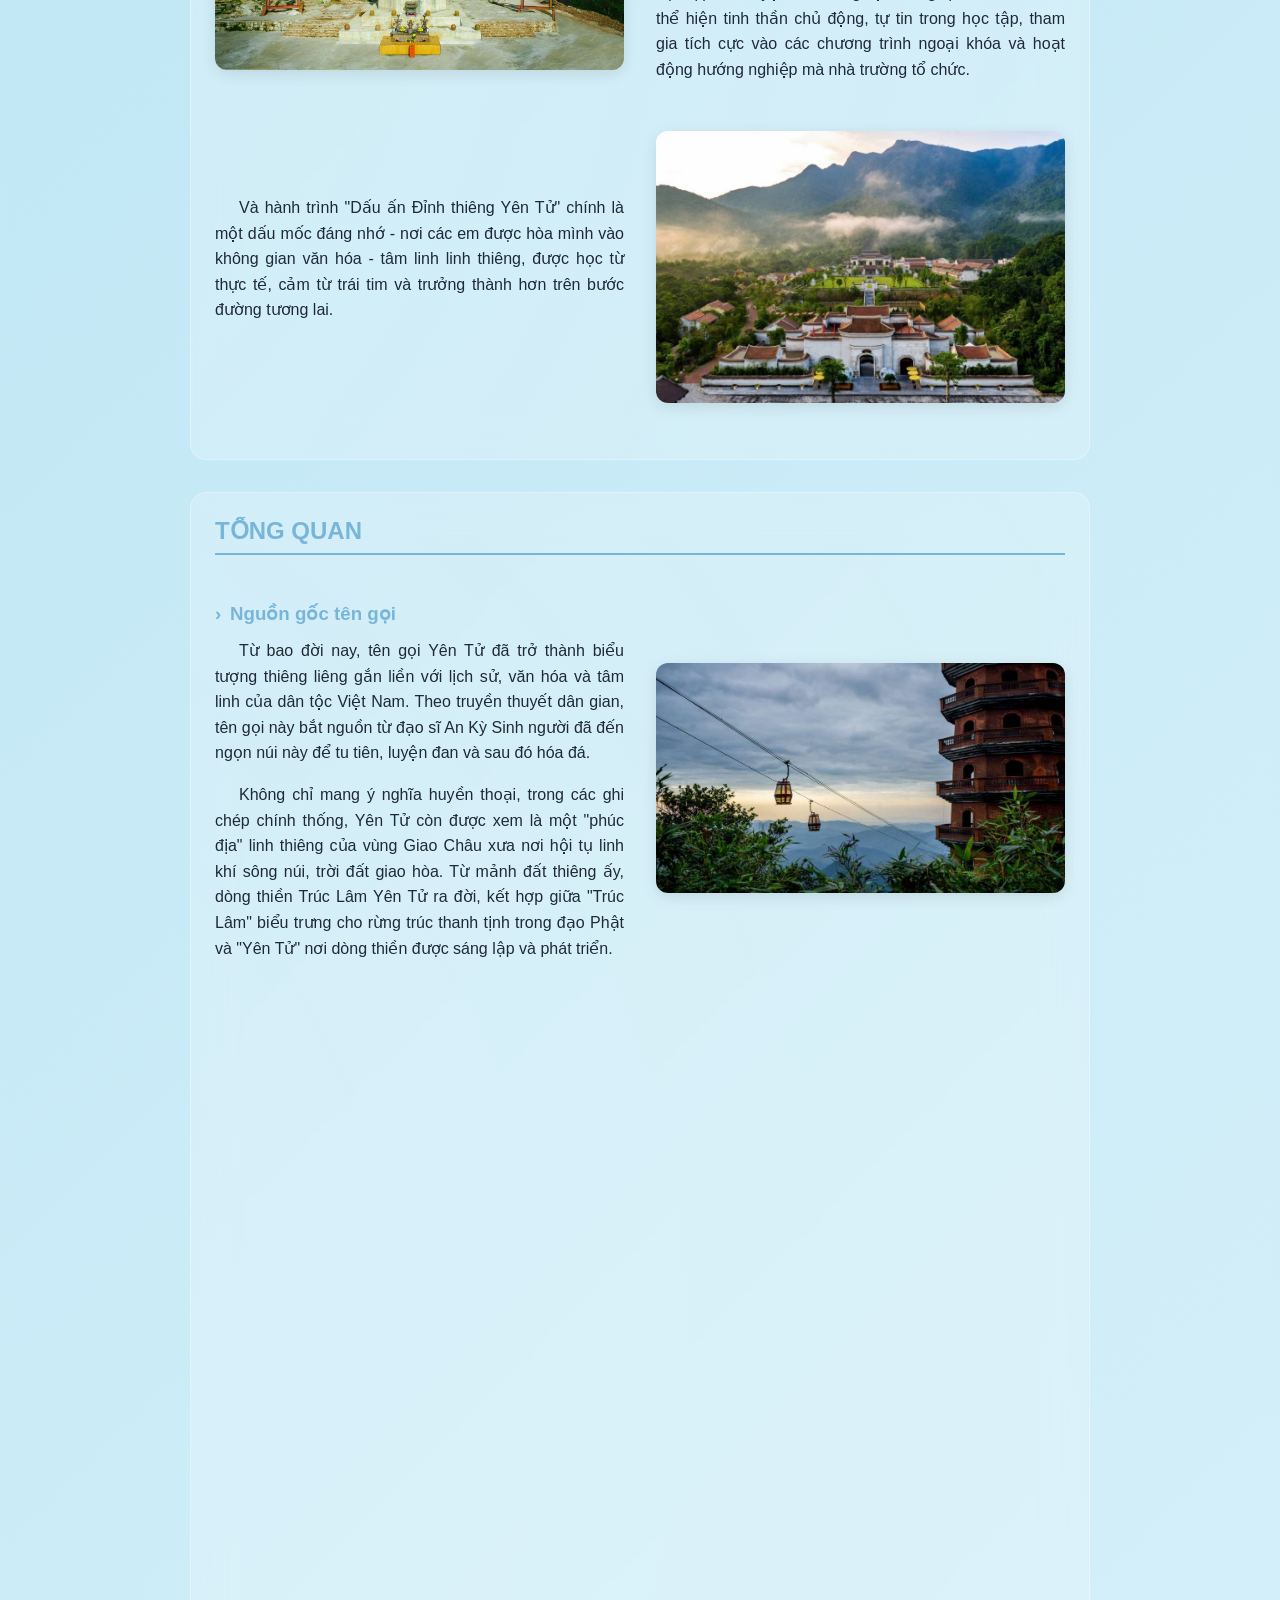
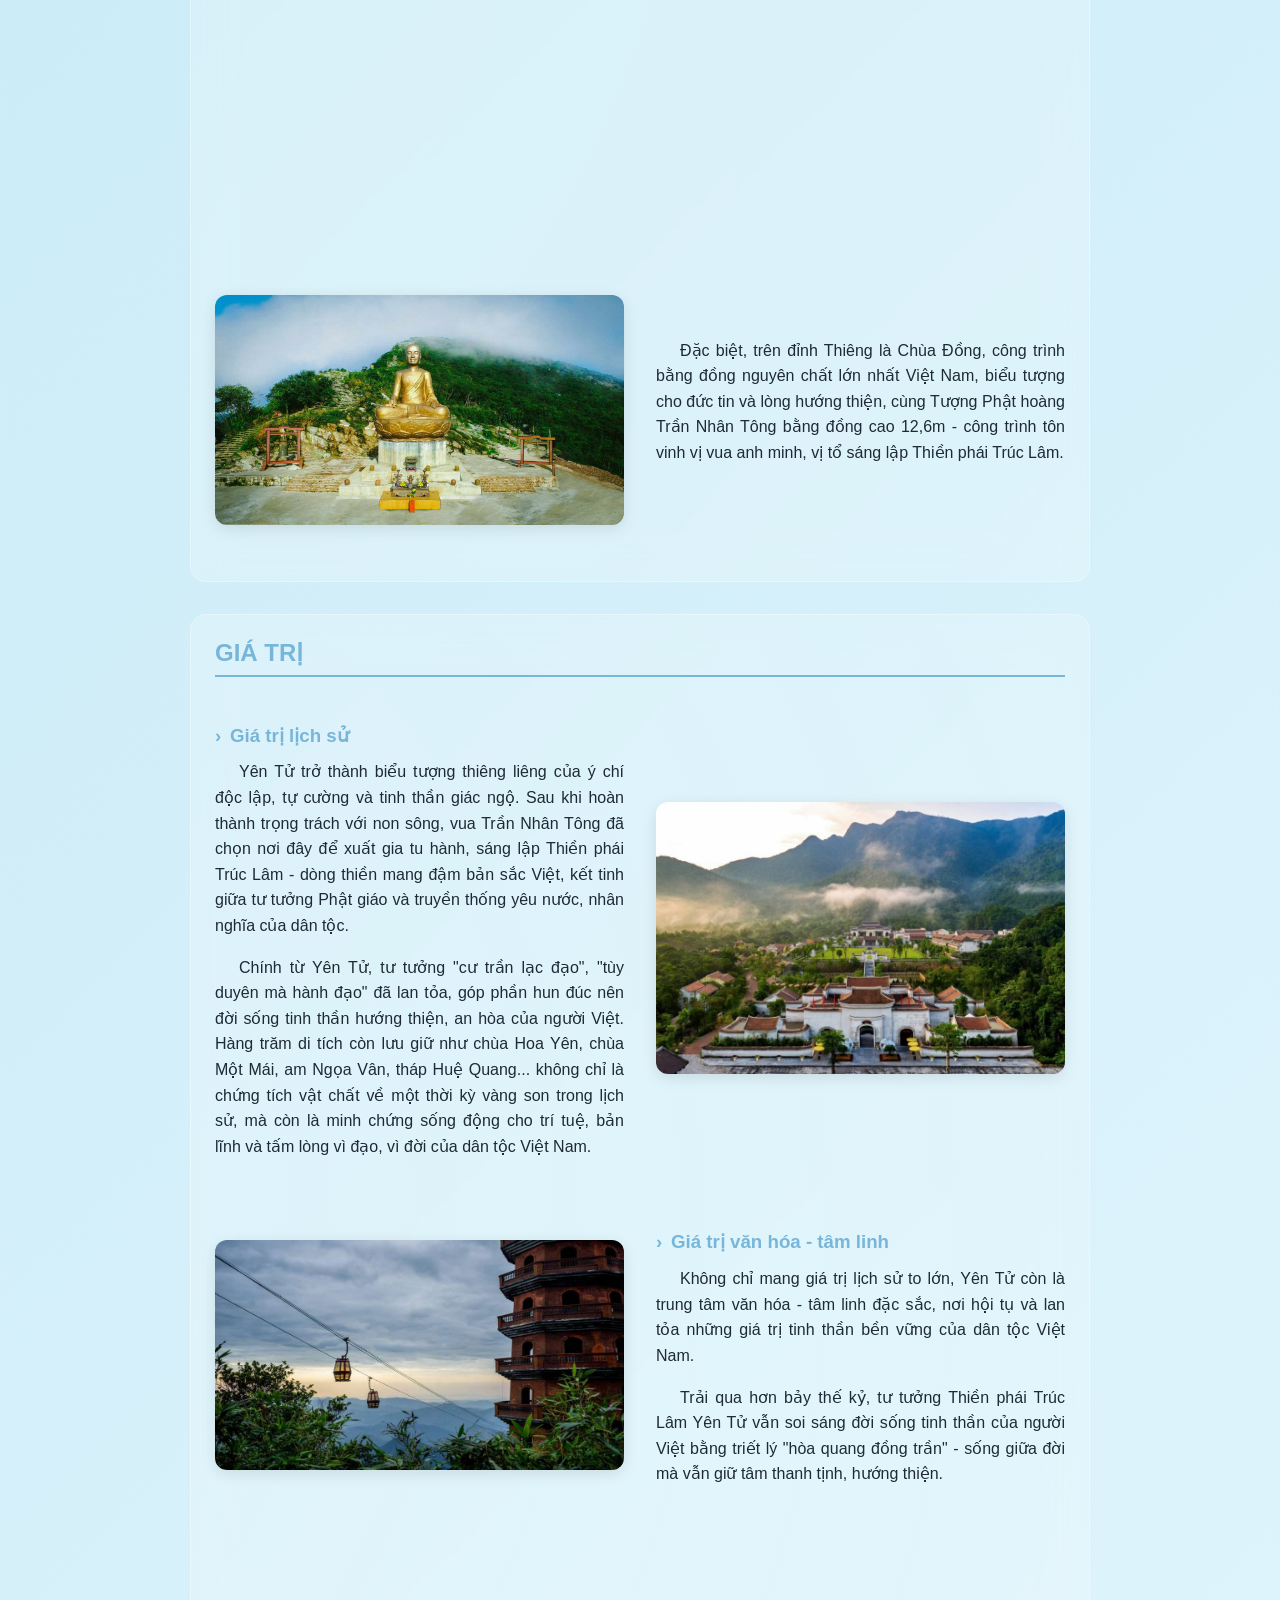
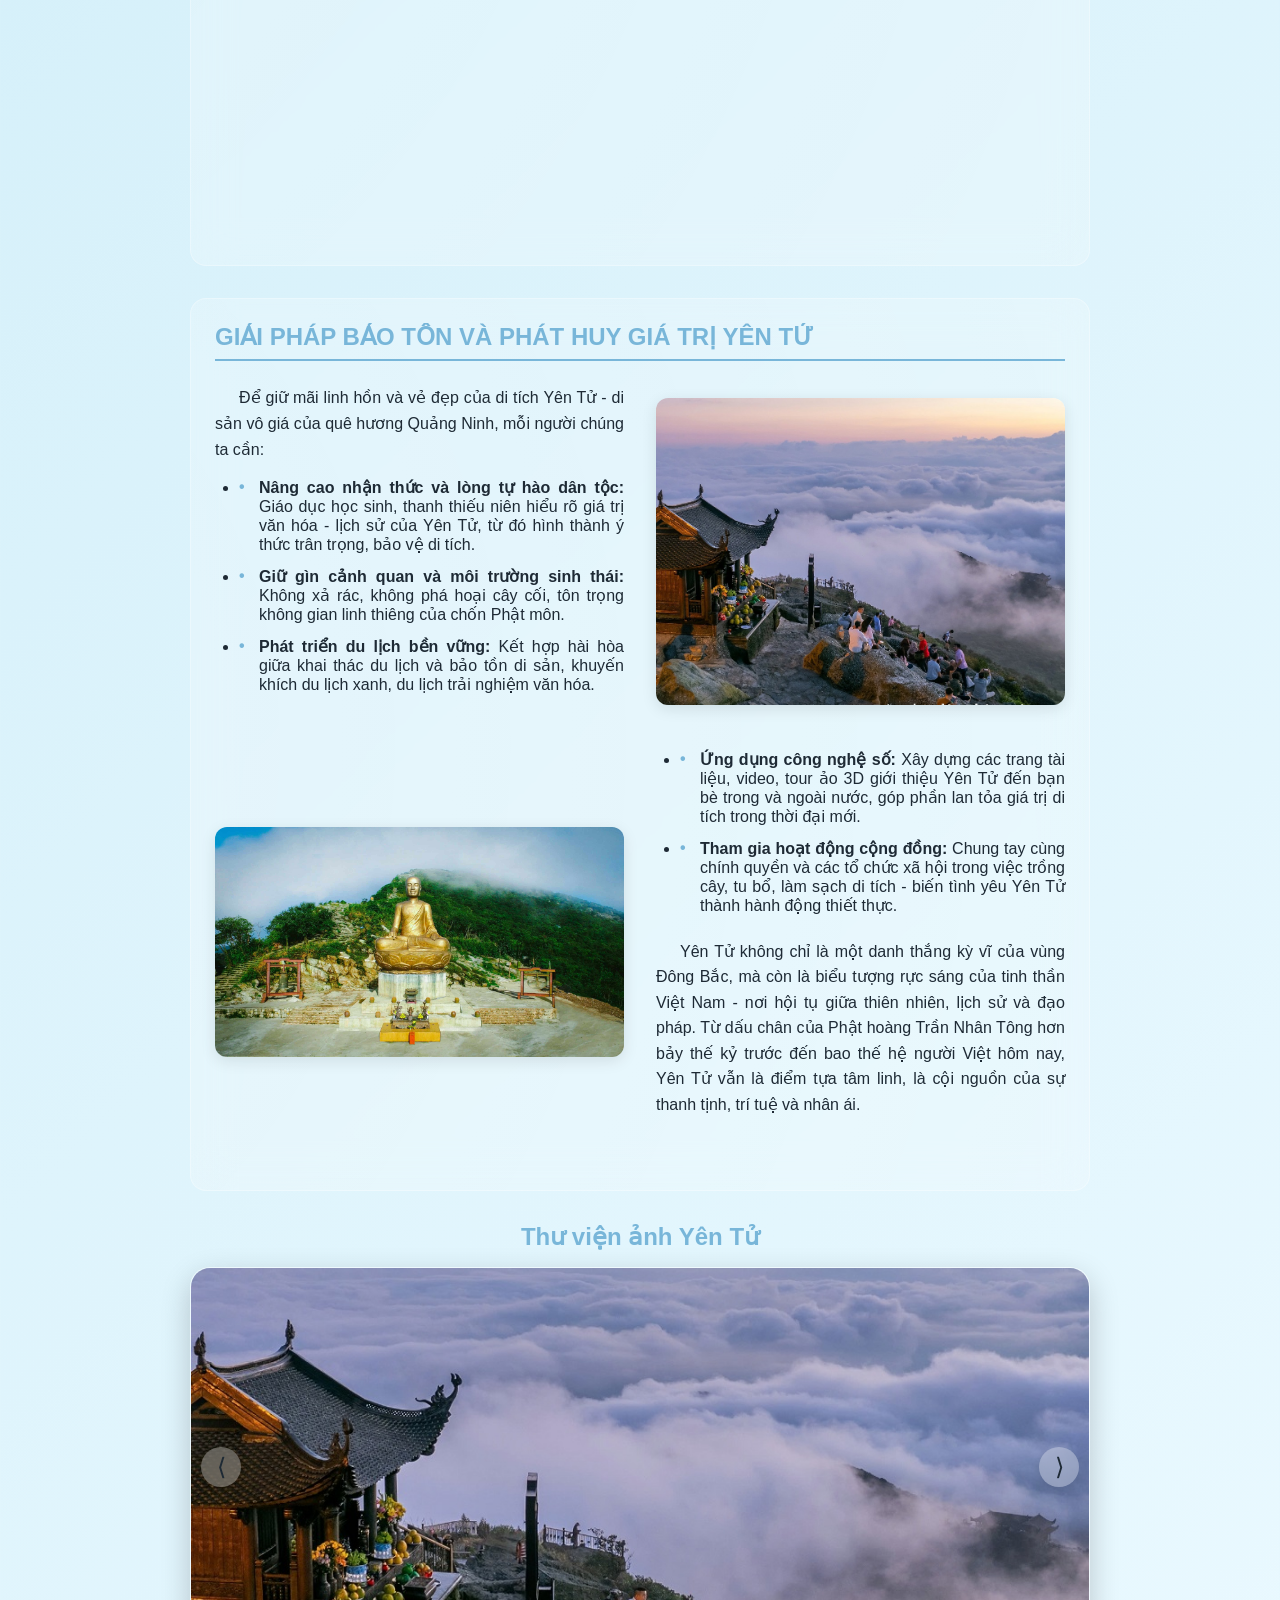
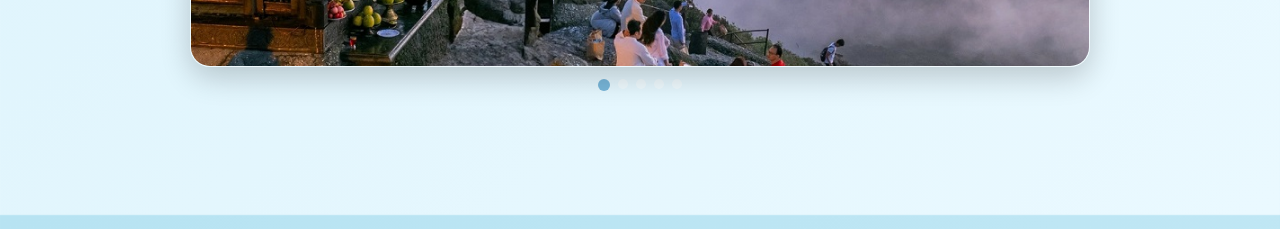
==== commit 61ee4c18: "Update index.html" ====
--- a/index.html
+++ b/index.html
@@ -41,6 +41,80 @@
     border-radius: 16px;
     position: relative;
     overflow: hidden;
+  }
+
+  /* Video nền */
+  .video-background {
+    position: relative;
+    height: 100vh;
+    overflow: hidden;
+    display: flex;
+    align-items: center;
+    justify-content: center;
+  }
+  
+  .video-background video {
+    position: absolute;
+    top: 50%;
+    left: 50%;
+    transform: translate(-50%, -50%);
+    min-width: 100%;
+    min-height: 100%;
+    width: auto;
+    height: auto;
+    z-index: -1;
+    object-fit: cover;
+  }
+  
+  .video-overlay {
+    position: absolute;
+    top: 0;
+    left: 0;
+    width: 100%;
+    height: 100%;
+    background: rgba(0, 0, 0, 0.4);
+    z-index: 0;
+  }
+  
+  .video-content {
+    position: relative;
+    z-index: 1;
+    text-align: center;
+    color: white;
+    padding: 2rem;
+    max-width: 800px;
+    animation: fadeInUp 1.5s ease-out;
+  }
+  
+  .video-content h1 {
+    font-size: 3rem;
+    margin-bottom: 1rem;
+    text-shadow: 2px 2px 8px rgba(0,0,0,0.5);
+    animation: float 6s ease-in-out infinite;
+  }
+  
+  .video-content p {
+    font-size: 1.5rem;
+    text-shadow: 1px 1px 4px rgba(0,0,0,0.5);
+    margin-bottom: 2rem;
+  }
+  
+  .video-content .btn {
+    display: inline-block;
+    padding: 0.8rem 2rem;
+    background: var(--primary);
+    color: white;
+    text-decoration: none;
+    border-radius: 50px;
+    font-weight: bold;
+    transition: all 0.3s ease;
+    box-shadow: 0 4px 15px rgba(0,0,0,0.2);
+  }
+  
+  .video-content .btn:hover {
+    transform: translateY(-5px);
+    box-shadow: 0 8px 25px rgba(0,0,0,0.3);
+    background: #5ca5d0;
   }
 
   /* Liquid shimmer */
@@ -533,6 +607,14 @@
     nav {
       flex-wrap: wrap;
     }
+    
+    .video-content h1 {
+      font-size: 2rem;
+    }
+    
+    .video-content p {
+      font-size: 1.2rem;
+    }
   }
 </style>
 </head>
@@ -540,10 +622,20 @@
 <!-- Particle Background -->
 <div class="particles" id="particles"></div>
 
-<header class="glass fade-in floating">
-  <h1>DẤU ẤN ĐỈNH THIÊNG YÊN TỬ</h1>
-  <p>Trường THCS Đông Xá - Hành trình trải nghiệm văn hóa và tâm linh</p>
-</header>
+<!-- Video Background Section -->
+<section class="video-background">
+  <video autoplay muted loop playsinline>
+    <!-- Thay thế URL này bằng video của bạn -->
+    <source src="https://assets.codepen.io/3364143/720p.mp4" type="video/mp4">
+    Trình duyệt của bạn không hỗ trợ video HTML5.
+  </video>
+  <div class="video-overlay"></div>
+  <div class="video-content">
+    <h1>DẤU ẤN ĐỈNH THIÊNG YÊN TỬ</h1>
+    <p>Trường THCS Đông Xá - Hành trình trải nghiệm văn hóa và tâm linh</p>
+    <a href="#gioithieu" class="btn">Khám phá ngay</a>
+  </div>
+</section>
 
 <nav class="glass fade-in">
   <a href="#gioithieu">Giới thiệu</a>
@@ -797,5 +889,4 @@
   createParticles();
 </script>
 </body>
-        </html>
-        
+  </html>
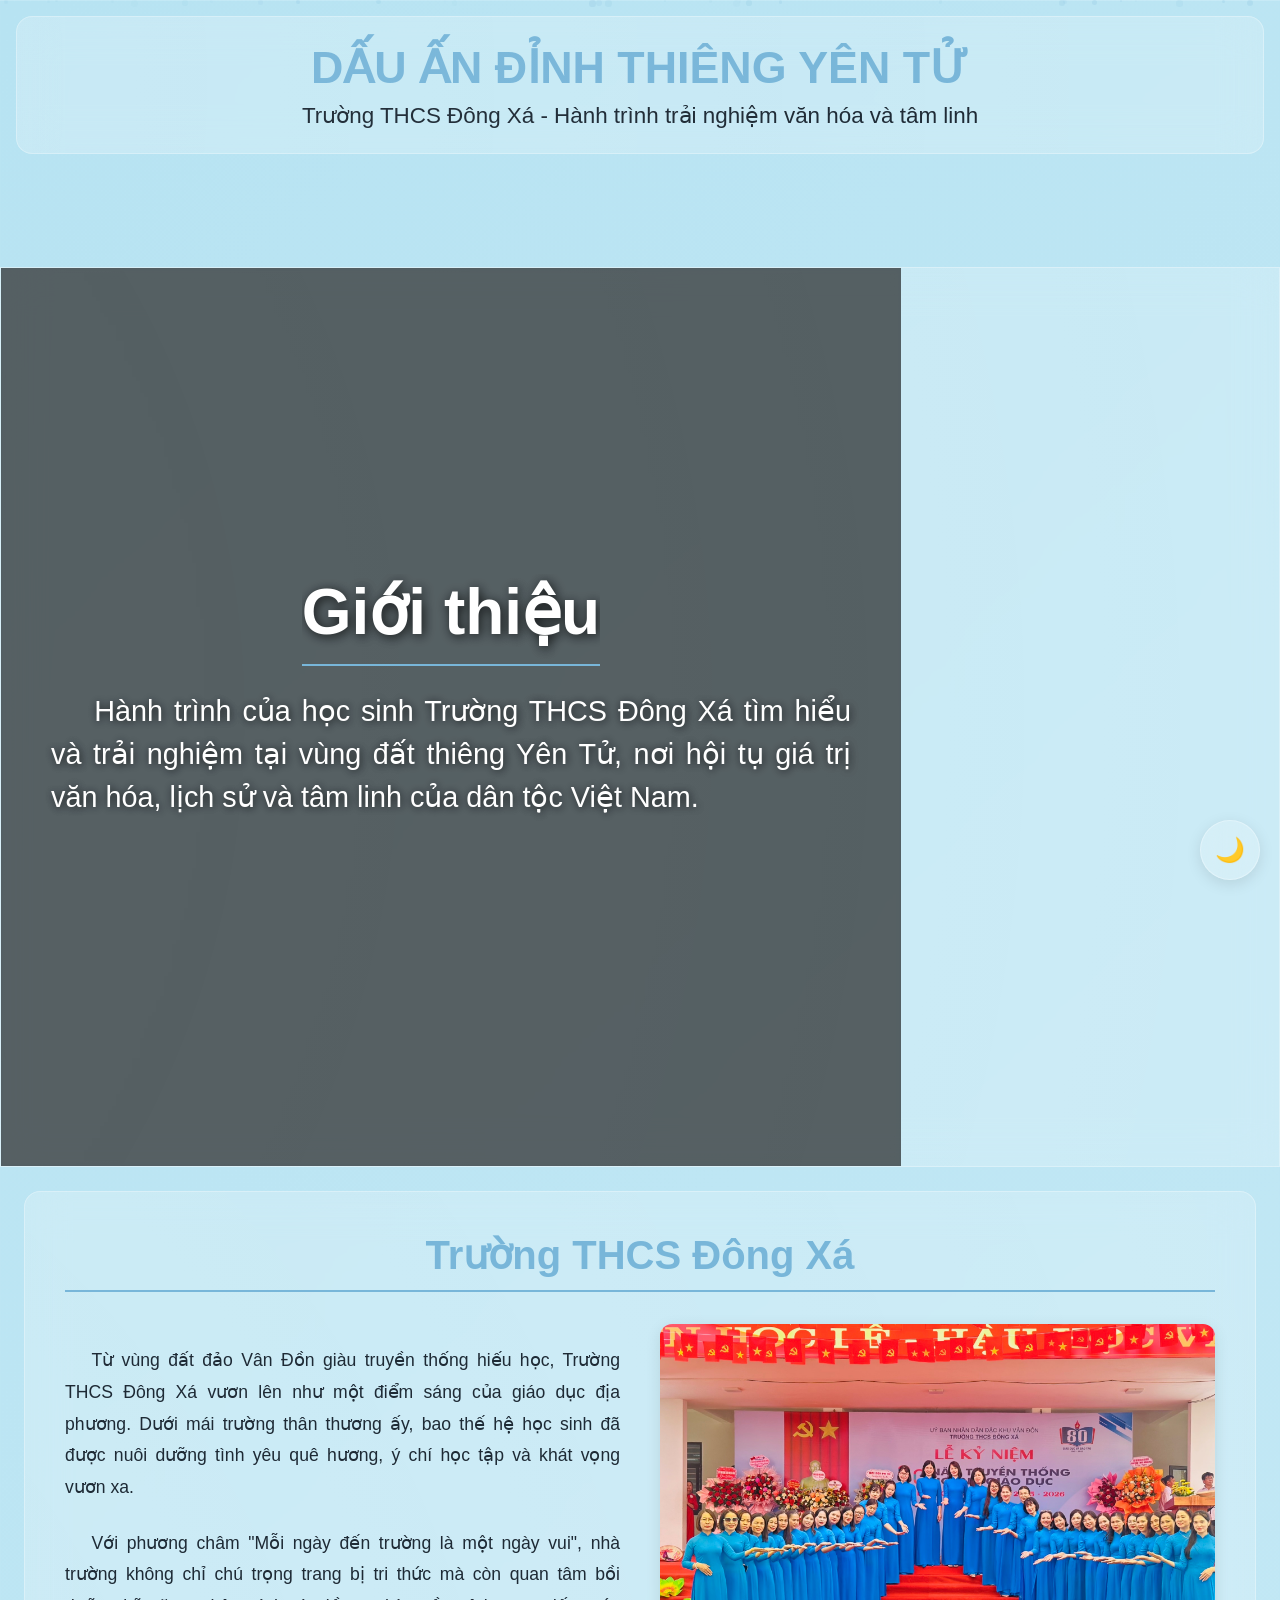
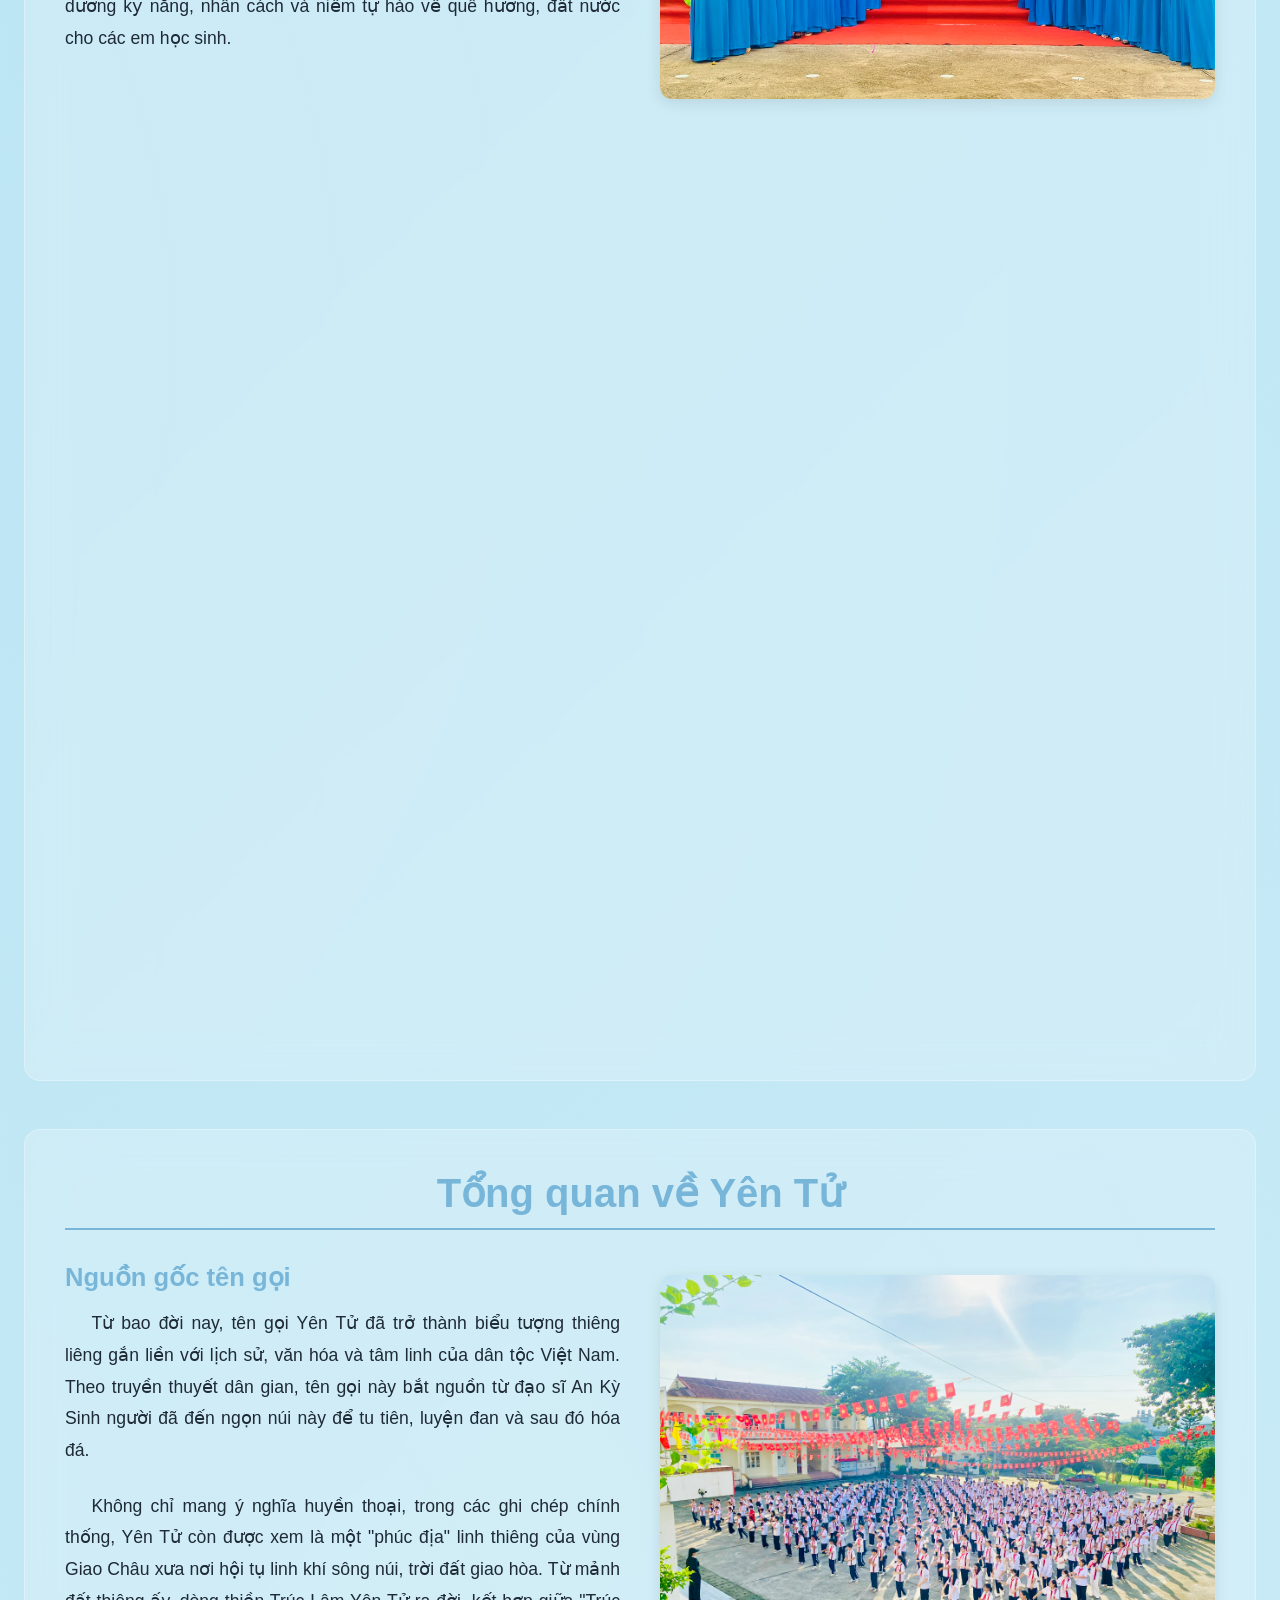
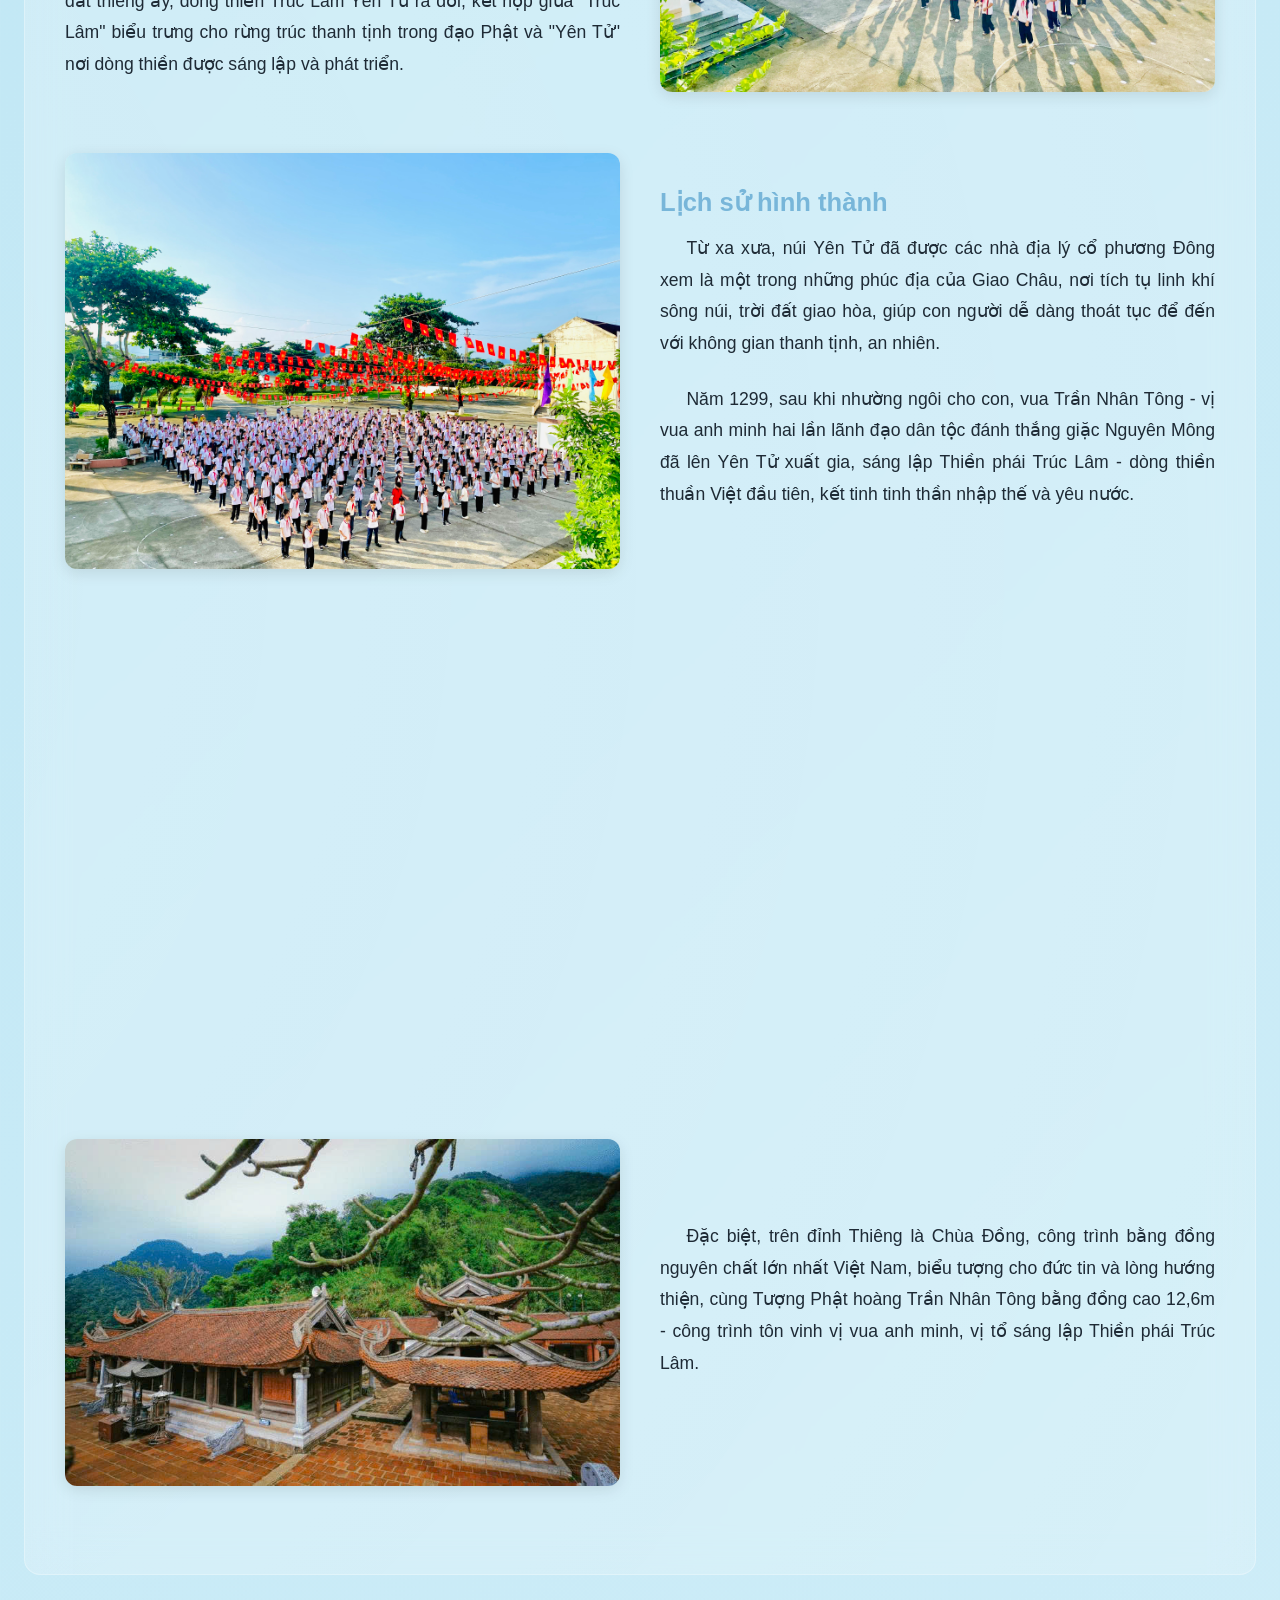
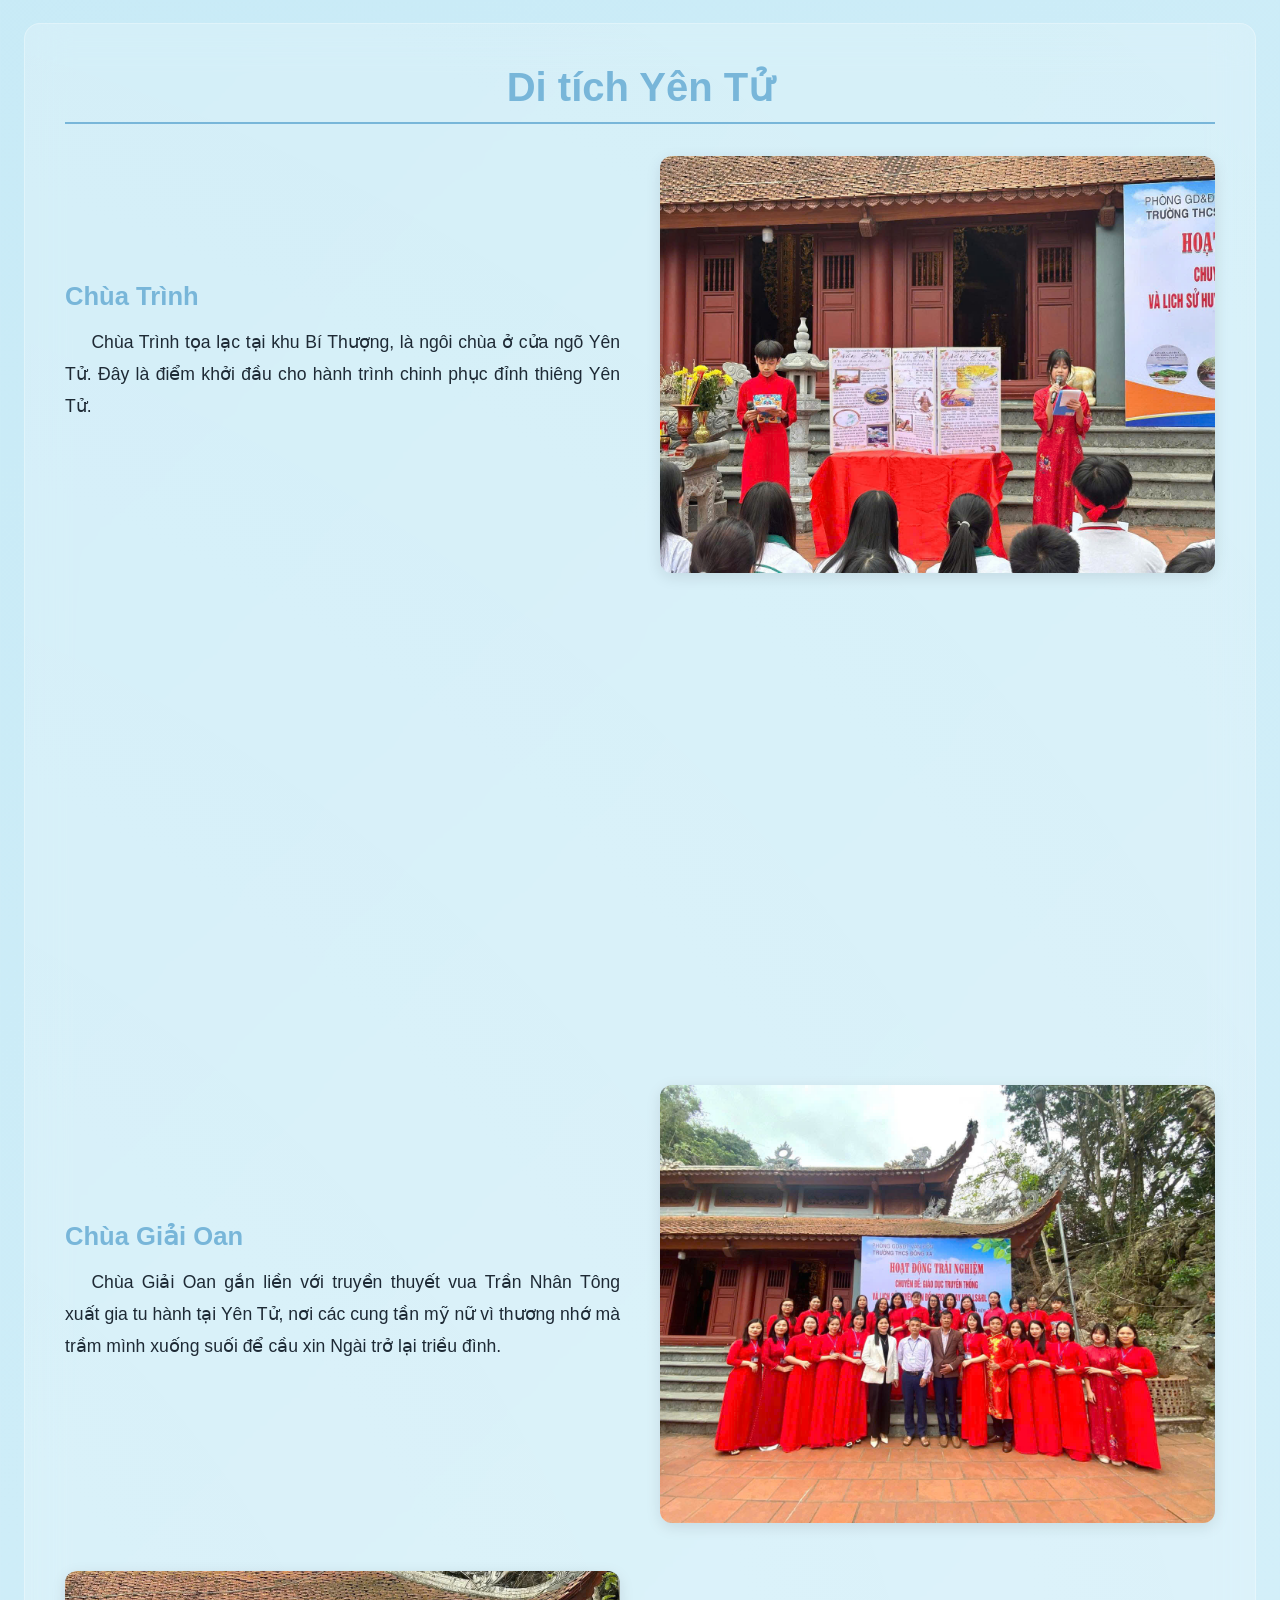
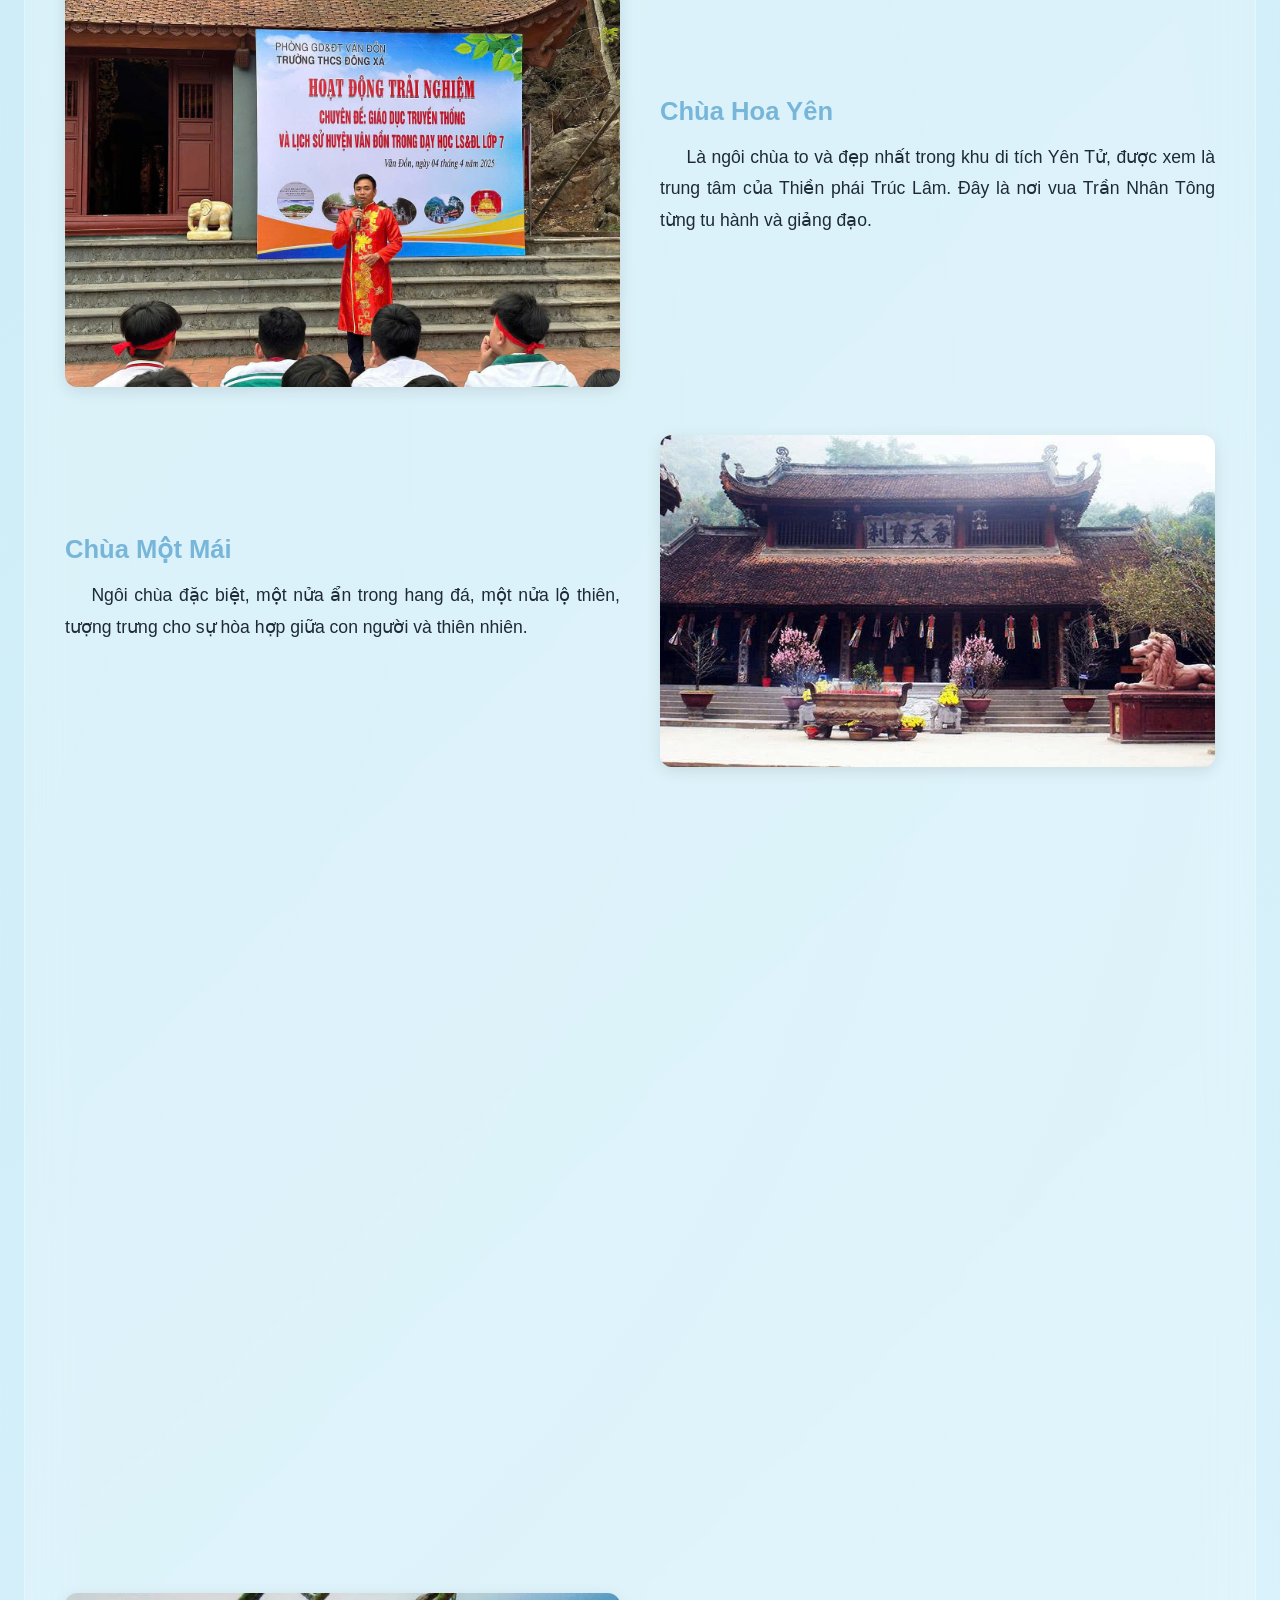
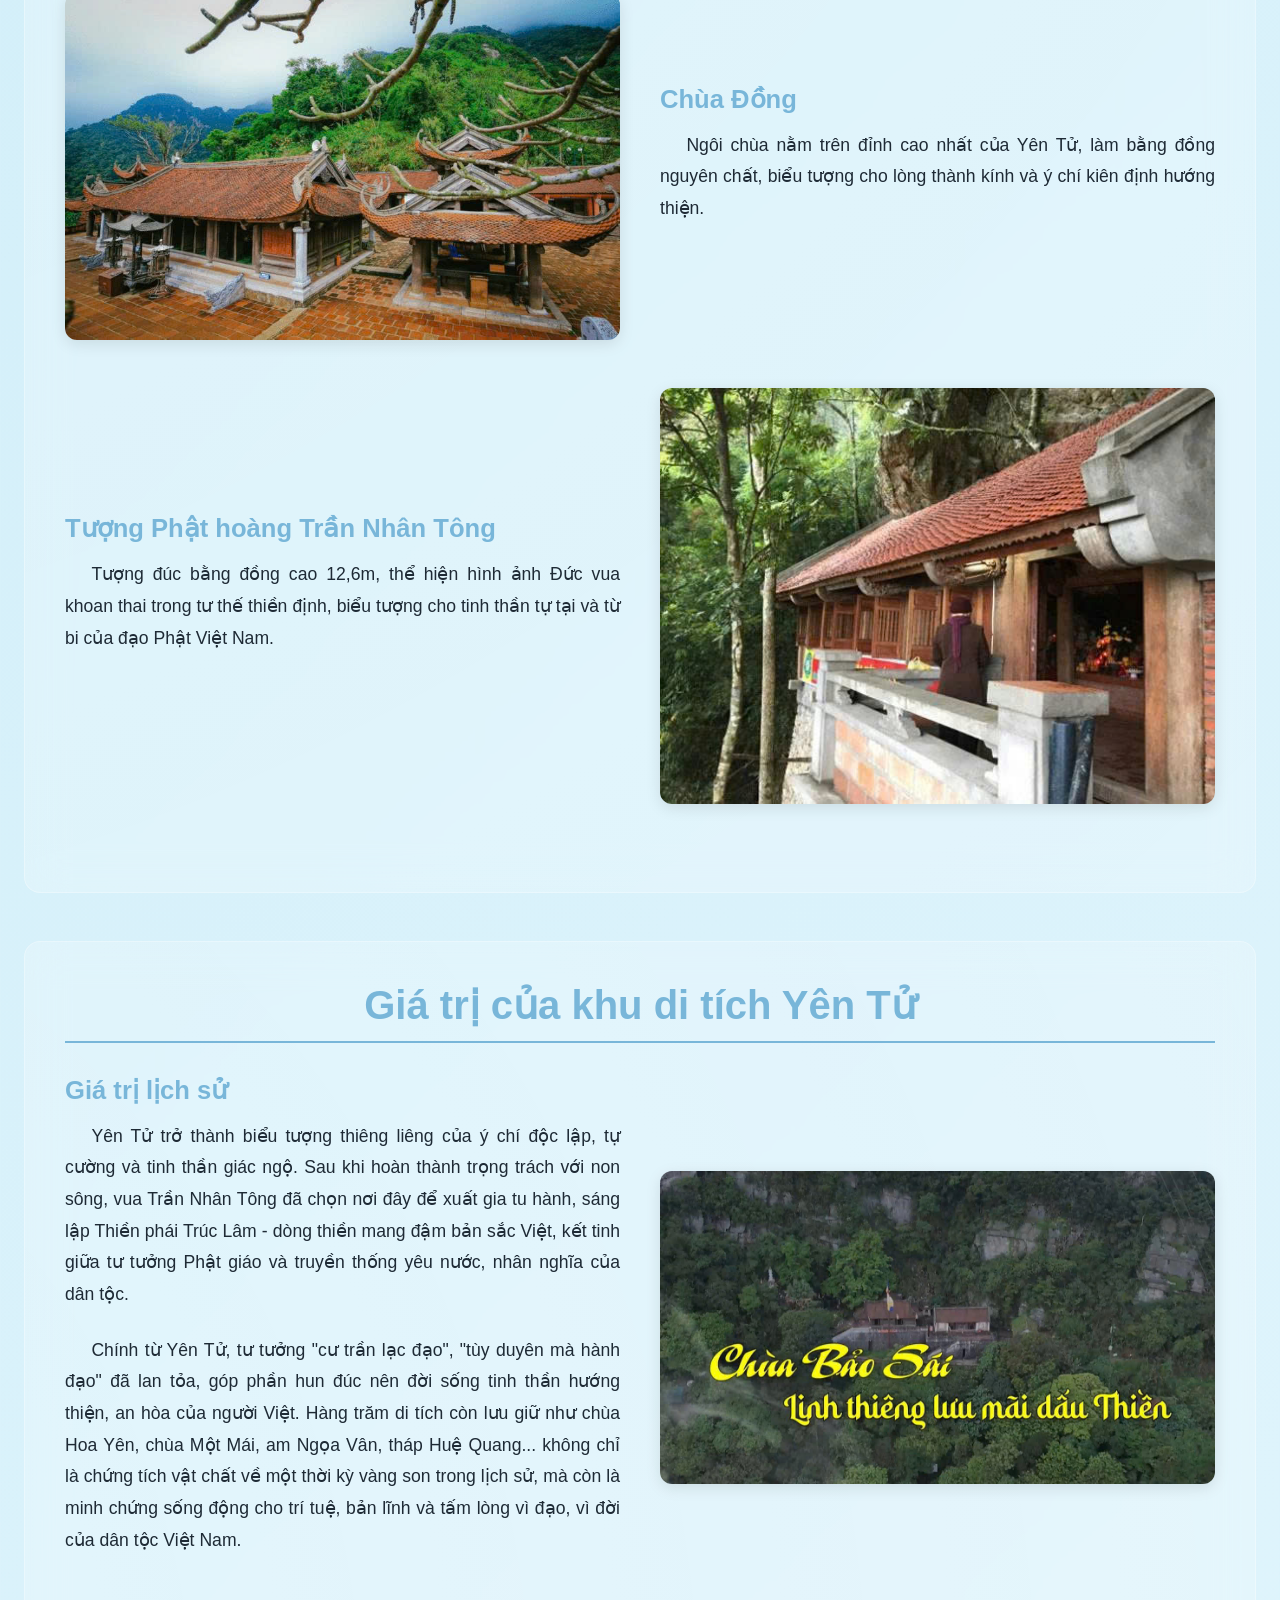
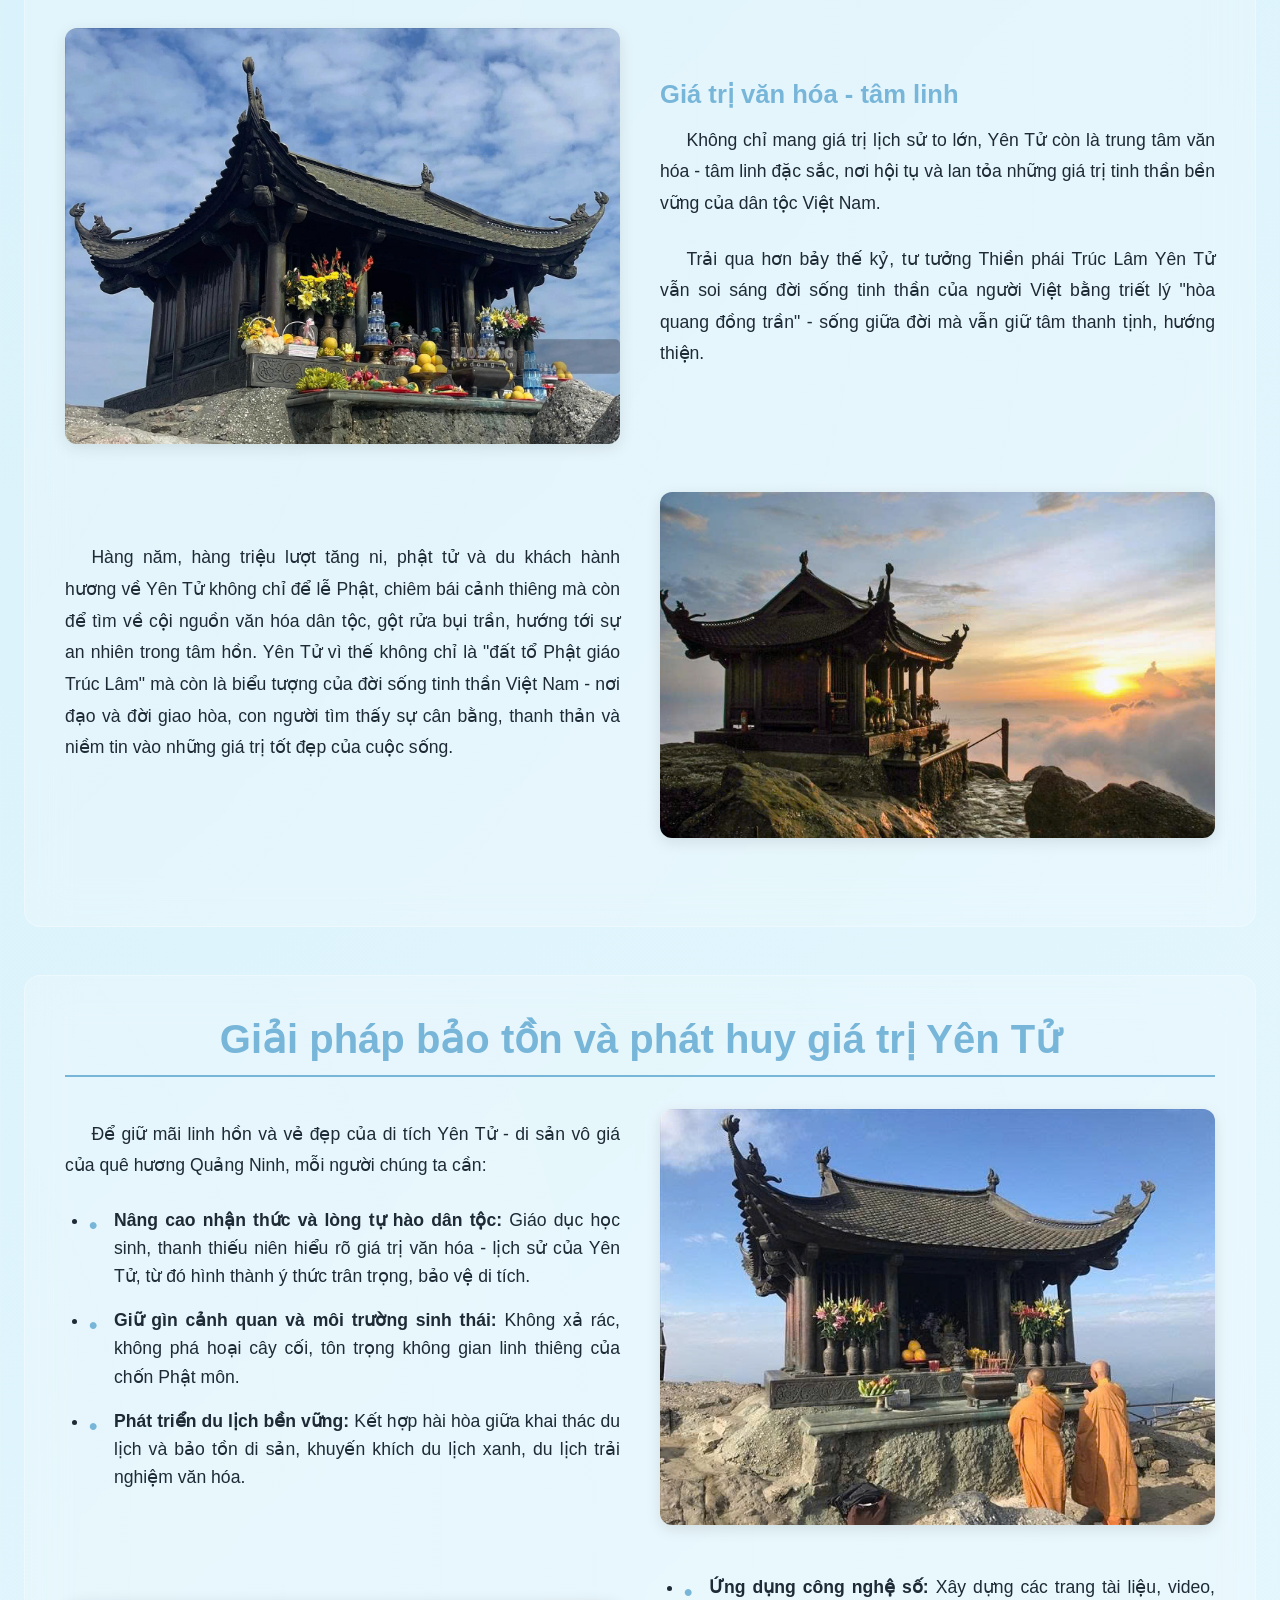
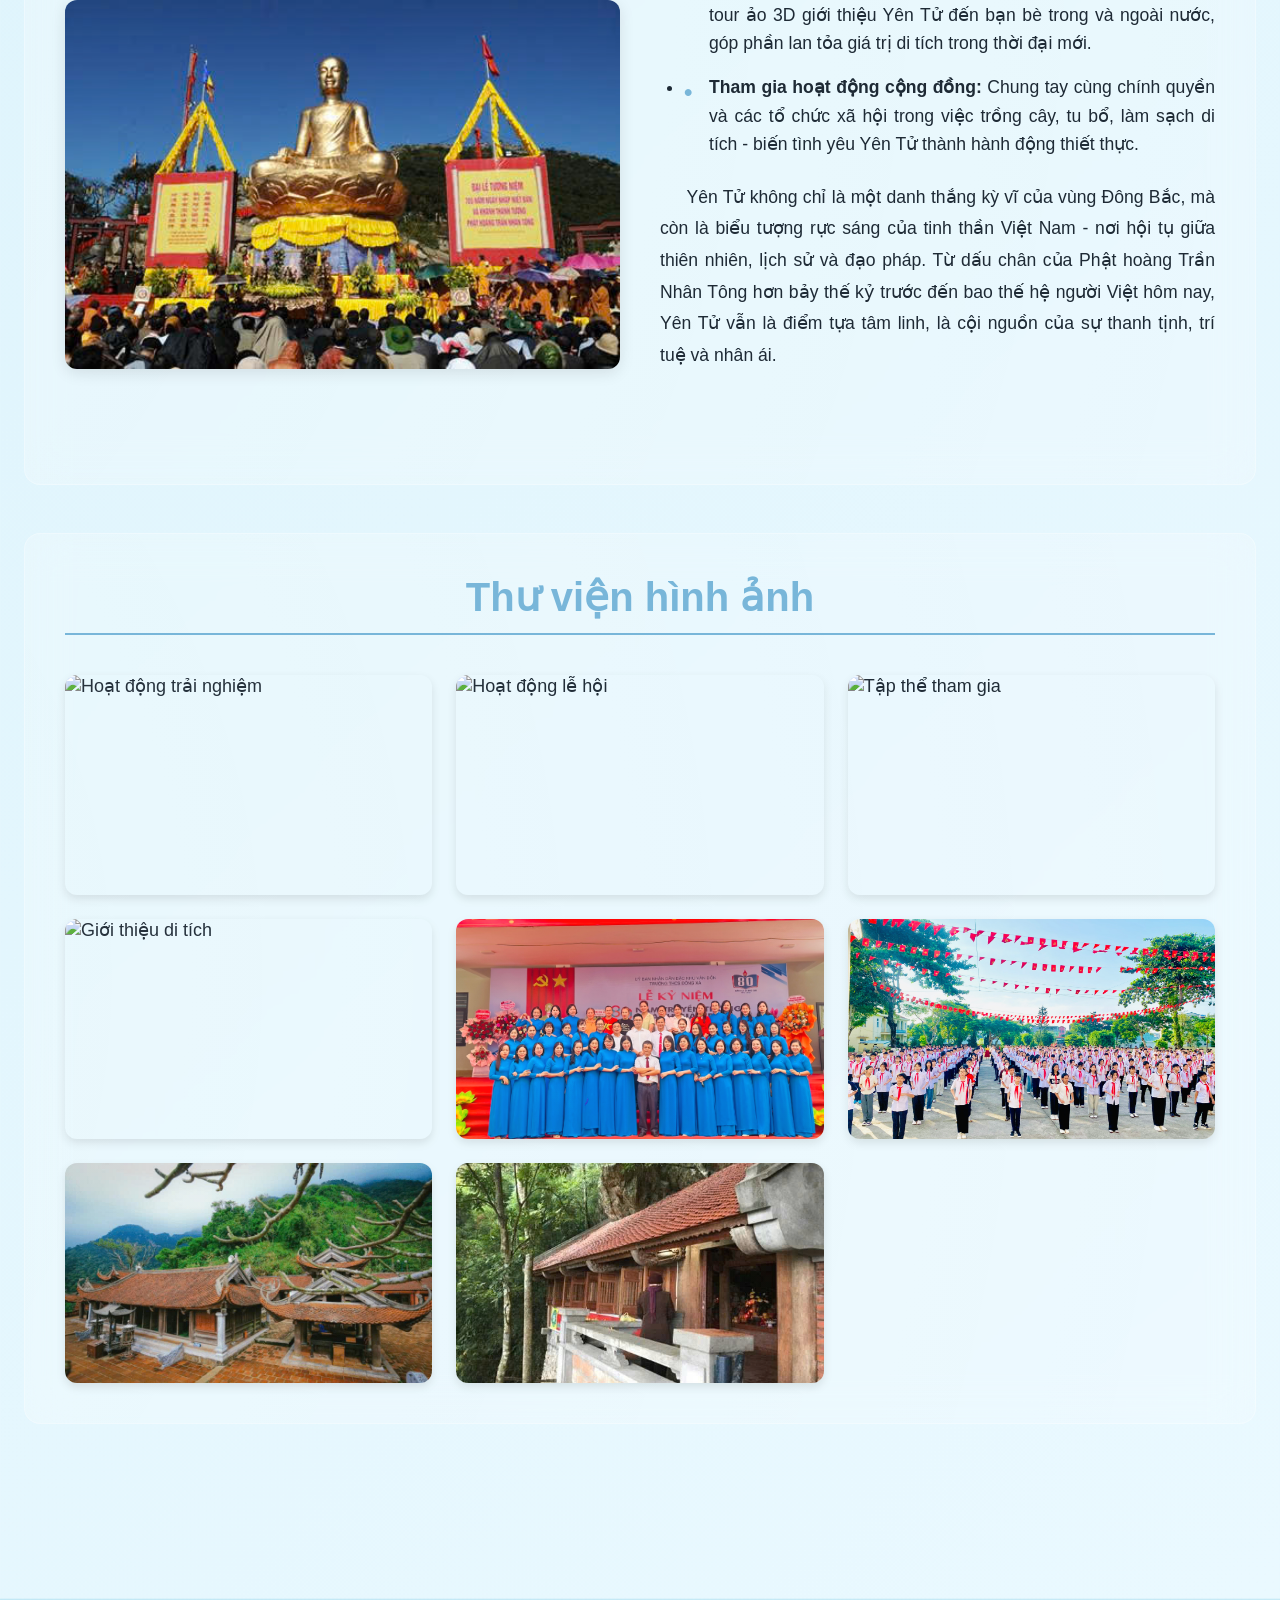
==== commit ad33510d: "Update index.html" ====
--- a/index.html
+++ b/index.html
@@ -1,892 +1,312 @@
 <!DOCTYPE html>
 <html lang="vi">
 <head>
-<meta charset="UTF-8">
-<meta name="viewport" content="width=device-width, initial-scale=1.0">
-<title>Dấu Ấn Đỉnh Thiêng Yên Tử - Trường THCS Đông Xá</title>
-<style>
-  :root {
-    --primary: #78b6d9;
-    --glass-bg: rgba(255,255,255,0.2);
-    --glass-border: rgba(255,255,255,0.3);
-    --text-light: #f4faff;
-    --text-dark: #1e2a35;
-    --blur: 20px;
-    --transition: all .6s ease;
-  }
-  [data-theme='dark'] {
-    --glass-bg: rgba(0,0,0,0.25);
-    --glass-border: rgba(255,255,255,0.1);
-    --text-light: #eaf4ff;
-    --text-dark: #eaf4ff;
-  }
-
-  * {box-sizing:border-box; margin:0; padding:0; font-family:'Segoe UI',sans-serif; scroll-behavior:smooth;}
-  body {
-    background: linear-gradient(135deg, #b7e3f2 0%, #eaf9ff 100%);
-    color: var(--text-dark);
-    min-height: 100vh;
-    transition: var(--transition);
-    overflow-x: hidden;
-  }
-  [data-theme='dark'] body {
-    background: linear-gradient(135deg, #0e1a22 0%, #1f3a45 100%);
-  }
-
-  header, footer, .hero, .card, .gallery-slider, nav, .glass, .content-section {
-    background: var(--glass-bg);
-    border: 1px solid var(--glass-border);
-    backdrop-filter: blur(var(--blur));
-    -webkit-backdrop-filter: blur(var(--blur));
-    border-radius: 16px;
-    position: relative;
-    overflow: hidden;
-  }
-
-  /* Video nền */
-  .video-background {
-    position: relative;
-    height: 100vh;
-    overflow: hidden;
-    display: flex;
-    align-items: center;
-    justify-content: center;
-  }
-  
-  .video-background video {
-    position: absolute;
-    top: 50%;
-    left: 50%;
-    transform: translate(-50%, -50%);
-    min-width: 100%;
-    min-height: 100%;
-    width: auto;
-    height: auto;
-    z-index: -1;
-    object-fit: cover;
-  }
-  
-  .video-overlay {
-    position: absolute;
-    top: 0;
-    left: 0;
-    width: 100%;
-    height: 100%;
-    background: rgba(0, 0, 0, 0.4);
-    z-index: 0;
-  }
-  
-  .video-content {
-    position: relative;
-    z-index: 1;
-    text-align: center;
-    color: white;
-    padding: 2rem;
-    max-width: 800px;
-    animation: fadeInUp 1.5s ease-out;
-  }
-  
-  .video-content h1 {
-    font-size: 3rem;
-    margin-bottom: 1rem;
-    text-shadow: 2px 2px 8px rgba(0,0,0,0.5);
-    animation: float 6s ease-in-out infinite;
-  }
-  
-  .video-content p {
-    font-size: 1.5rem;
-    text-shadow: 1px 1px 4px rgba(0,0,0,0.5);
-    margin-bottom: 2rem;
-  }
-  
-  .video-content .btn {
-    display: inline-block;
-    padding: 0.8rem 2rem;
-    background: var(--primary);
-    color: white;
-    text-decoration: none;
-    border-radius: 50px;
-    font-weight: bold;
-    transition: all 0.3s ease;
-    box-shadow: 0 4px 15px rgba(0,0,0,0.2);
-  }
-  
-  .video-content .btn:hover {
-    transform: translateY(-5px);
-    box-shadow: 0 8px 25px rgba(0,0,0,0.3);
-    background: #5ca5d0;
-  }
-
-  /* Liquid shimmer */
-  header::before, footer::before, .hero::before, .card::before, nav::before, .gallery-slider::before, .content-section::before {
-    content: "";
-    position: absolute;
-    top: -50%;
-    left: -50%;
-    width: 200%;
-    height: 200%;
-    background: radial-gradient(circle at 0% 50%, rgba(255,255,255,0.15), transparent 70%);
-    animation: shimmer 12s linear infinite;
-    opacity: 0.4;
-  }
-  @keyframes shimmer {
-    0% { transform: translateX(0) translateY(0) rotate(0deg);}
-    50% { transform: translateX(10%) translateY(10%) rotate(10deg);}
-    100% { transform: translateX(0) translateY(0) rotate(0deg);}
-  }
-
-  header {
-    text-align:center;
-    padding: 1rem;
-    margin: 1rem;
-    animation: float 6s ease-in-out infinite;
-  }
-  
-  @keyframes float {
-    0%, 100% { transform: translateY(0); }
-    50% { transform: translateY(-10px); }
-  }
-
-  h1 {font-size: 2rem; color: var(--primary);}
-  h2 {color: var(--primary); margin-bottom: 1rem;}
-  
-  /* Căn chỉnh đoạn văn */
-  p {
-    line-height:1.6; 
-    margin-bottom: 1rem;
-    text-align: justify; /* Căn đều hai bên */
-    text-indent: 1.5em; /* Thụt đầu dòng */
-  }
-
-  nav {
-    display:flex;
-    justify-content:center;
-    gap:1.5rem;
-    padding:0.5rem 1rem;
-    margin-bottom:1rem;
-    animation: slideDown 1s ease-out;
-  }
-  
-  @keyframes slideDown {
-    from { transform: translateY(-100px); opacity: 0; }
-    to { transform: translateY(0); opacity: 1; }
-  }
-  
-  nav a {
-    text-decoration:none;
-    color: var(--text-dark);
-    font-weight:600;
-    position:relative;
-    transition: color .3s;
-    padding: 0.5rem 1rem;
-    border-radius: 25px;
-    overflow: hidden;
-  }
-  
-  nav a::before {
-    content: "";
-    position: absolute;
-    top: 0;
-    left: -100%;
-    width: 100%;
-    height: 100%;
-    background: linear-gradient(90deg, transparent, rgba(255,255,255,0.4), transparent);
-    transition: left 0.5s;
-  }
-  
-  nav a:hover::before {
-    left: 100%;
-  }
-  
-  nav a::after {
-    content:"";
-    position:absolute;
-    left:0; bottom:-3px;
-    width:0; height:2px;
-    background: var(--primary);
-    transition: width .3s;
-  }
-  nav a:hover::after {width:100%;}
-  nav a:hover {color: var(--primary);}
-
-  .hero {
-    text-align:center;
-    padding: 2rem 1rem;
-    margin: 1rem auto;
-    max-width:900px;
-    color: var(--text-dark);
-    animation: fadeInScale 1.5s ease-out;
-  }
-  
-  @keyframes fadeInScale {
-    from { opacity: 0; transform: scale(0.9); }
-    to { opacity: 1; transform: scale(1); }
-  }
-
-  .hero h2 {font-size:1.8rem; margin-bottom:1rem;}
-  .hero p {font-size:1.1rem;}
-
-  .gallery {
-    max-width:900px;
-    margin:2rem auto;
-    text-align:center;
-  }
-  .gallery h2 {color:var(--primary); margin-bottom:1rem;}
-  .gallery-slider {
-    position:relative;
-    overflow:hidden;
-    height:400px;
-    border-radius:20px;
-    box-shadow: 0 10px 30px rgba(0,0,0,0.2);
-    transition: transform 0.5s ease, box-shadow 0.5s ease;
-  }
-  
-  .gallery-slider:hover {
-    transform: translateY(-5px);
-    box-shadow: 0 15px 40px rgba(0,0,0,0.3);
-  }
-  
-  .slides {
-    display:flex;
-    transition: transform .6s ease;
-  }
-  .slides img {
-    width:100%;
-    flex-shrink:0;
-    height:400px;
-    object-fit:cover;
-    cursor:pointer;
-    user-select:none;
-    transition: transform 0.5s ease;
-  }
-  
-  .slides img:hover {
-    transform: scale(1.05);
-  }
-  
-  .slider-btn {
-    position:absolute;
-    top:50%;
-    transform:translateY(-50%);
-    background:rgba(255,255,255,0.3);
-    border:none;
-    border-radius:50%;
-    width:40px; height:40px;
-    cursor:pointer;
-    font-size:1.5rem;
-    transition: var(--transition);
-    color: var(--text-dark);
-    backdrop-filter: blur(10px);
-    -webkit-backdrop-filter: blur(10px);
-    box-shadow: 0 4px 10px rgba(0,0,0,0.1);
-  }
-  
-  .slider-btn:hover {
-    background:rgba(255,255,255,0.6);
-    transform: translateY(-50%) scale(1.1);
-  }
-  
-  #prevBtn {left:10px;}
-  #nextBtn {right:10px;}
-  .dots {display:flex; justify-content:center; margin-top:0.8rem; gap:0.5rem;}
-  .dots button {
-    width:10px; height:10px;
-    border-radius:50%; border:none;
-    background:rgba(255,255,255,0.4);
-    cursor:pointer;
-    transition:.3s;
-  }
-  .dots button.active {background: var(--primary); width:12px; height:12px;}
-  .dots button:hover {
-    transform: scale(1.3);
-    background: var(--primary);
-  }
-
-  .cards {
-    display:grid;
-    gap:1rem;
-    grid-template-columns:repeat(auto-fit,minmax(250px,1fr));
-    max-width:900px;
-    margin:2rem auto;
-  }
-  .card {
-    padding:1rem;
-    color:var(--text-dark);
-    transition: transform .4s, box-shadow .4s;
-    position: relative;
-    overflow: hidden;
-  }
-  
-  .card::before {
-    content: "";
-    position: absolute;
-    top: 0;
-    left: 0;
-    width: 100%;
-    height: 100%;
-    background: linear-gradient(45deg, transparent, rgba(255,255,255,0.1), transparent);
-    transform: translateX(-100%);
-    transition: transform 0.6s;
-  }
-  
-  .card:hover::before {
-    transform: translateX(100%);
-  }
-  
-  .card:hover {
-    transform:translateY(-10px) rotate(1deg);
-    box-shadow:0 10px 25px rgba(0,0,0,0.15);
-  }
-
-  footer {
-    text-align:center;
-    padding:1rem;
-    margin:1rem;
-    color:var(--text-dark);
-    animation: fadeInUp 1s ease-out;
-  }
-  
-  @keyframes fadeInUp {
-    from { opacity: 0; transform: translateY(20px); }
-    to { opacity: 1; transform: translateY(0); }
-  }
-
-  #theme-toggle {
-    position:fixed;
-    bottom:20px;
-    right:20px;
-    background:var(--glass-bg);
-    border:1px solid var(--glass-border);
-    backdrop-filter:blur(var(--blur));
-    color:var(--text-dark);
-    border-radius:50%;
-    width:50px; height:50px;
-    font-size:1.3rem;
-    cursor:pointer;
-    z-index:1000;
-    transition: all 0.5s ease;
-    box-shadow: 0 4px 15px rgba(0,0,0,0.1);
-    animation: pulse 2s infinite;
-  }
-  
-  @keyframes pulse {
-    0% { transform: scale(1); }
-    50% { transform: scale(1.1); }
-    100% { transform: scale(1); }
-  }
-  
-  #theme-toggle:hover {
-    transform: rotate(180deg) scale(1.2);
-    box-shadow: 0 6px 20px rgba(0,0,0,0.2);
-  }
-
-  /* Fade-in animation on scroll */
-  .fade-in {
-    opacity:0;
-    transform:translateY(30px);
-    transition:opacity 1s ease, transform 1s ease;
-  }
-  .fade-in.visible {
-    opacity:1;
-    transform:translateY(0);
-  }
-  
-  /* Content sections */
-  .content-section {
-    max-width: 900px;
-    margin: 2rem auto;
-    padding: 1.5rem;
-    transition: transform 0.5s ease;
-  }
-  
-  .content-section:hover {
-    transform: translateY(-5px);
-  }
-  
-  .content-section h2 {
-    border-bottom: 2px solid var(--primary);
-    padding-bottom: 0.5rem;
-    margin-bottom: 1.5rem;
-    position: relative;
-    overflow: hidden;
-  }
-  
-  .content-section h2::after {
-    content: "";
-    position: absolute;
-    bottom: -2px;
-    left: 0;
-    width: 0;
-    height: 2px;
-    background: var(--primary);
-    animation: expandWidth 2s ease-out forwards;
-  }
-  
-  @keyframes expandWidth {
-    to { width: 100%; }
-  }
-  
-  .content-section h3 {
-    color: var(--primary);
-    margin: 1.5rem 0 0.8rem 0;
-    transition: all 0.3s ease;
-    cursor: pointer;
-    position: relative;
-    padding-left: 15px;
-  }
-  
-  .content-section h3::before {
-    content: "›";
-    position: absolute;
-    left: 0;
-    transition: transform 0.3s ease;
-  }
-  
-  .content-section h3:hover {
-    transform: translateX(5px);
-  }
-  
-  .content-section h3:hover::before {
-    transform: rotate(90deg);
-  }
-  
-  .solution-list {
-    padding-left: 1.5rem;
-    margin-bottom: 1.5rem;
-  }
-  
-  .solution-list li {
-    margin-bottom: 0.8rem;
-    position: relative;
-    padding-left: 20px;
-    transition: all 0.3s ease;
-    text-align: justify; /* Căn đều hai bên cho danh sách */
-  }
-  
-  .solution-list li::before {
-    content: "•";
-    position: absolute;
-    left: 0;
-    color: var(--primary);
-    font-weight: bold;
-    transition: transform 0.3s ease;
-  }
-  
-  .solution-list li:hover {
-    transform: translateX(5px);
-  }
-  
-  .solution-list li:hover::before {
-    transform: scale(1.5);
-  }
-
-  /* New styles for alternating image and text layout */
-  .content-block {
-    display: flex;
-    align-items: center;
-    gap: 2rem;
-    margin-bottom: 2rem;
-    opacity: 0;
-    transform: translateY(30px);
-    transition: opacity 1s ease, transform 1s ease;
-  }
-  
-  .content-block.visible {
-    opacity: 1;
-    transform: translateY(0);
-  }
-
-  .content-block.reverse {
-    flex-direction: row-reverse;
-  }
-
-  .content-block .text-content {
-    flex: 1;
-    transition: transform 0.5s ease;
-  }
-  
-  .content-block:hover .text-content {
-    transform: translateX(5px);
-  }
-
-  .content-block.reverse:hover .text-content {
-    transform: translateX(-5px);
-  }
-
-  .content-block .image-content {
-    flex: 1;
-    border-radius: 12px;
-    overflow: hidden;
-    box-shadow: 0 4px 15px rgba(0,0,0,0.1);
-    transition: all 0.5s ease;
-    position: relative;
-  }
-  
-  .content-block .image-content::before {
-    content: "";
-    position: absolute;
-    top: 0;
-    left: 0;
-    width: 100%;
-    height: 100%;
-    background: linear-gradient(45deg, rgba(120,182,217,0.2), transparent);
-    opacity: 0;
-    transition: opacity 0.5s ease;
-    z-index: 1;
-  }
-  
-  .content-block .image-content:hover::before {
-    opacity: 1;
-  }
-
-  .content-block .image-content img {
-    width: 100%;
-    height: auto;
-    display: block;
-    transition: transform 0.5s ease;
-  }
-
-  .content-block .image-content:hover img {
-    transform: scale(1.05);
-  }
-  
-  .content-block .image-content:hover {
-    box-shadow: 0 10px 25px rgba(0,0,0,0.2);
-    transform: translateY(-5px);
-  }
-
-  /* Floating elements */
-  .floating {
-    animation: floating 3s ease-in-out infinite;
-  }
-  
-  @keyframes floating {
-    0% { transform: translateY(0); }
-    50% { transform: translateY(-10px); }
-    100% { transform: translateY(0); }
-  }
-  
-  /* Particle background */
-  .particles {
-    position: fixed;
-    top: 0;
-    left: 0;
-    width: 100%;
-    height: 100%;
-    pointer-events: none;
-    z-index: -1;
-  }
-  
-  .particle {
-    position: absolute;
-    background: rgba(120,182,217,0.3);
-    border-radius: 50%;
-    animation: particleFloat linear infinite;
-  }
-  
-  @keyframes particleFloat {
-    to { transform: translateY(-100vh); }
-  }
-
-  /* Responsive adjustments */
-  @media (max-width: 768px) {
-    .content-block {
-      flex-direction: column;
-    }
-    
-    .content-block.reverse {
-      flex-direction: column;
-    }
-    
-    .content-block .text-content,
-    .content-block .image-content {
-      flex: none;
-      width: 100%;
-    }
-    
-    nav {
-      flex-wrap: wrap;
-    }
-    
-    .video-content h1 {
-      font-size: 2rem;
-    }
-    
-    .video-content p {
-      font-size: 1.2rem;
-    }
-  }
-</style>
+  <meta charset="UTF-8">
+  <meta name="viewport" content="width=device-width, initial-scale=1.0">
+  <title>Dấu Ấn Đỉnh Thiêng Yên Tử - Trường THCS Đông Xá</title>
+  <link rel="stylesheet" href="style.css">
+  <script src="script.js" defer></script>
 </head>
+
 <body>
-<!-- Particle Background -->
-<div class="particles" id="particles"></div>
-
-<!-- Video Background Section -->
-<section class="video-background">
-  <video autoplay muted loop playsinline>
-    <!-- Thay thế URL này bằng video của bạn -->
-    <source src="https://assets.codepen.io/3364143/720p.mp4" type="video/mp4">
-    Trình duyệt của bạn không hỗ trợ video HTML5.
-  </video>
-  <div class="video-overlay"></div>
-  <div class="video-content">
+  <!-- Progress Bar -->
+  <div class="progress-container">
+    <div class="progress-bar" id="progressBar"></div>
+  </div>
+
+  <!-- Back to Top Button -->
+  <div class="back-to-top" id="backToTop">
+    ↑
+  </div>
+
+  <header class="glass fade-in">
     <h1>DẤU ẤN ĐỈNH THIÊNG YÊN TỬ</h1>
     <p>Trường THCS Đông Xá - Hành trình trải nghiệm văn hóa và tâm linh</p>
-    <a href="#gioithieu" class="btn">Khám phá ngay</a>
-  </div>
-</section>
-
-<nav class="glass fade-in">
-  <a href="#gioithieu">Giới thiệu</a>
-  <a href="#tongquan">Tổng quan</a>
-  <a href="#giatri">Giá trị</a>
-  <a href="#giaiphap">Giải pháp</a>
-  <a href="#thuvien">Thư viện</a>
-</nav>
-
-<section id="gioithieu" class="content-section glass fade-in">
-  <h2>GIỚI THIỆU</h2>
-  
-  <div class="content-block">
-    <div class="text-content">
-      <p>Từ vùng đất đảo Vân Đồn giàu truyền thống hiếu học, Trường THCS Đông Xá vươn lên như một điểm sáng của giáo dục địa phương. Dưới mái trường thân thương ấy, bao thế hệ học sinh đã được nuôi dưỡng tình yêu quê hương, ý chí học tập và khát vọng vươn xa.</p>
-      <p>Với phương châm "Mỗi ngày đến trường là một ngày vui", nhà trường không chỉ chú trọng trang bị tri thức mà còn quan tâm bồi dưỡng kỹ năng, nhân cách và niềm tự hào về quê hương, đất nước cho các em học sinh.</p>
+  </header>
+
+  <section id="gioithieu" class="hero">
+    <video autoplay muted loop playsinline>
+      <source src="videobackground.mp4" type="video/mp4">
+      Trình duyệt của bạn không hỗ trợ video HTML5.
+    </video>
+    <div class="overlay">
+      <h2>Giới thiệu</h2>
+      <p>Hành trình của học sinh Trường THCS Đông Xá tìm hiểu và trải nghiệm tại vùng đất thiêng Yên Tử, nơi hội tụ giá trị văn hóa, lịch sử và tâm linh của dân tộc Việt Nam.</p>
     </div>
-    <div class="image-content">
-      <img src="anh1.jpg" alt="Trường THCS Đông Xá">
+  </section>
+
+  <main>
+    <section id="gioithieu-truong" class="glass fade-in">
+      <h2>Trường THCS Đông Xá</h2>
+      
+      <div class="content-block">
+        <div class="text-content">
+          <p>Từ vùng đất đảo Vân Đồn giàu truyền thống hiếu học, Trường THCS Đông Xá vươn lên như một điểm sáng của giáo dục địa phương. Dưới mái trường thân thương ấy, bao thế hệ học sinh đã được nuôi dưỡng tình yêu quê hương, ý chí học tập và khát vọng vươn xa.</p>
+          <p>Với phương châm "Mỗi ngày đến trường là một ngày vui", nhà trường không chỉ chú trọng trang bị tri thức mà còn quan tâm bồi dưỡng kỹ năng, nhân cách và niềm tự hào về quê hương, đất nước cho các em học sinh.</p>
+        </div>
+        <div class="image-content">
+          <img src="anh1.jpg" alt="Trường THCS Đông Xá">
+        </div>
+      </div>
+      
+      <div class="content-block reverse">
+        <div class="text-content">
+          <p>Mỗi chuyến trải nghiệm, mỗi giờ học thực tế không chỉ là bài học về tri thức, mà còn là hành trình gieo mầm nhân ái, giúp các em thêm tự hào về quê hương và thêm yêu mái trường Đông Xá thân yêu.</p>
+          <p>Khối 9 với những học sinh cuối cấp đầy năng động và khát vọng là lực lượng nòng cốt trong các phong trào học tập, rèn luyện và trải nghiệm sáng tạo. Các em luôn thể hiện tinh thần chủ động, tự tin trong học tập, tham gia tích cực vào các chương trình ngoại khóa và hoạt động hướng nghiệp mà nhà trường tổ chức.</p>
+        </div>
+        <div class="image-content">
+          <img src="anh2.jpg" alt="Học sinh trải nghiệm">
+        </div>
+      </div>
+      
+      <div class="content-block">
+        <div class="text-content">
+          <p>Và hành trình "Dấu ấn Đỉnh thiêng Yên Tử" chính là một dấu mốc đáng nhớ - nơi các em được hòa mình vào không gian văn hóa - tâm linh linh thiêng, được học từ thực tế, cảm từ trái tim và trưởng thành hơn trên bước đường tương lai.</p>
+        </div>
+        <div class="image-content">
+          <img src="anh3.jpg" alt="Cáp treo Yên Tử">
+        </div>
+      </div>
+    </section>
+
+    <section id="tongquan" class="glass fade-in">
+      <h2>Tổng quan về Yên Tử</h2>
+      
+      <div class="content-block">
+        <div class="text-content">
+          <h3>Nguồn gốc tên gọi</h3>
+          <p>Từ bao đời nay, tên gọi Yên Tử đã trở thành biểu tượng thiêng liêng gắn liền với lịch sử, văn hóa và tâm linh của dân tộc Việt Nam. Theo truyền thuyết dân gian, tên gọi này bắt nguồn từ đạo sĩ An Kỳ Sinh người đã đến ngọn núi này để tu tiên, luyện đan và sau đó hóa đá.</p>
+          <p>Không chỉ mang ý nghĩa huyền thoại, trong các ghi chép chính thống, Yên Tử còn được xem là một "phúc địa" linh thiêng của vùng Giao Châu xưa nơi hội tụ linh khí sông núi, trời đất giao hòa. Từ mảnh đất thiêng ấy, dòng thiền Trúc Lâm Yên Tử ra đời, kết hợp giữa "Trúc Lâm" biểu trưng cho rừng trúc thanh tịnh trong đạo Phật và "Yên Tử" nơi dòng thiền được sáng lập và phát triển.</p>
+        </div>
+        <div class="image-content">
+          <img src="anh4.jpg" alt="Nguồn gốc tên gọi Yên Tử">
+        </div>
+      </div>
+      
+      <div class="content-block reverse">
+        <div class="text-content">
+          <h3>Lịch sử hình thành</h3>
+          <p>Từ xa xưa, núi Yên Tử đã được các nhà địa lý cổ phương Đông xem là một trong những phúc địa của Giao Châu, nơi tích tụ linh khí sông núi, trời đất giao hòa, giúp con người dễ dàng thoát tục để đến với không gian thanh tịnh, an nhiên.</p>
+          <p>Năm 1299, sau khi nhường ngôi cho con, vua Trần Nhân Tông - vị vua anh minh hai lần lãnh đạo dân tộc đánh thắng giặc Nguyên Mông đã lên Yên Tử xuất gia, sáng lập Thiền phái Trúc Lâm - dòng thiền thuần Việt đầu tiên, kết tinh tinh thần nhập thế và yêu nước.</p>
+        </div>
+        <div class="image-content">
+          <img src="anh5.jpg" alt="Lịch sử Yên Tử">
+        </div>
+      </div>
+      
+      <div class="content-block">
+        <div class="text-content">
+          <h3>Vị trí địa lý, công trình kiến trúc</h3>
+          <p>Núi Yên Tử nằm trong dãy Yên Tử - Bảo Đài, thuộc hệ cánh cung Đông Triều, tọa lạc ở phường Yên Tử tỉnh Quảng Ninh, là vùng đất đặc biệt nơi giao hòa giữa núi rừng, mây trời và linh khí đất trời. Với độ cao 1.068 mét so với mực nước biển.</p>
+          <p>Hành trình hành hương lên đỉnh núi là một chuỗi những di tích gắn bó chặt chẽ với nhau: từ Chùa Trình (Bí Thượng) - điểm khởi đầu của hành trình; Chùa Lân (Long Động) - nơi Phật hoàng từng giảng pháp; Chùa Giải Oan - gắn với truyền thuyết các cung phi bỏ mình để khuyên nhà vua trở lại; Chùa Hoa Yên - trung tâm tu học lớn nhất của Thiền phái, nằm ở độ cao khoảng 534m; đến Chùa Một Mái, Chùa Bảo Sái, Am Ngự Dược - những công trình thể hiện tinh thần thiền định và sự hòa hợp với thiên nhiên.</p>
+        </div>
+        <div class="image-content">
+          <img src="anh6.jpg" alt="Công trình kiến trúc Yên Tử">
+        </div>
+      </div>
+      
+      <div class="content-block reverse">
+        <div class="text-content">
+          <p>Đặc biệt, trên đỉnh Thiêng là Chùa Đồng, công trình bằng đồng nguyên chất lớn nhất Việt Nam, biểu tượng cho đức tin và lòng hướng thiện, cùng Tượng Phật hoàng Trần Nhân Tông bằng đồng cao 12,6m - công trình tôn vinh vị vua anh minh, vị tổ sáng lập Thiền phái Trúc Lâm.</p>
+        </div>
+        <div class="image-content">
+          <img src="anh14.jpg" alt="Chùa Đồng Yên Tử">
+        </div>
+      </div>
+    </section>
+
+    <section id="ditich" class="glass fade-in">
+      <h2>Di tích Yên Tử</h2>
+
+      <div class="content-block">
+        <div class="text-content">
+          <h3>Chùa Trình</h3>
+          <p>Chùa Trình tọa lạc tại khu Bí Thượng, là ngôi chùa ở cửa ngõ Yên Tử. Đây là điểm khởi đầu cho hành trình chinh phục đỉnh thiêng Yên Tử.</p>
+        </div>
+        <div class="image-content">
+          <img src="anh7.jpg" alt="Chùa Trình Yên Tử">
+        </div>
+      </div>
+
+      <div class="content-block reverse">
+        <div class="text-content">
+          <h3>Chùa Lân (Long Động Tự)</h3>
+          <p>Chùa Lân (Long Động Tự) - một trong những địa điểm quan trọng của Thiền phái Trúc Lâm nơi Vua Trần Nhân Tông từng giảng pháp và xây dựng Viện Kỳ Lân.</p>
+        </div>
+        <div class="image-content">
+          <img src="anh8.jpg" alt="Chùa Lân Yên Tử">
+        </div>
+      </div>
+
+      <div class="content-block">
+        <div class="text-content">
+          <h3>Chùa Giải Oan</h3>
+          <p>Chùa Giải Oan gắn liền với truyền thuyết vua Trần Nhân Tông xuất gia tu hành tại Yên Tử, nơi các cung tần mỹ nữ vì thương nhớ mà trầm mình xuống suối để cầu xin Ngài trở lại triều đình.</p>
+        </div>
+        <div class="image-content">
+          <img src="anh9.jpg" alt="Chùa Giải Oan Yên Tử">
+        </div>
+      </div>
+
+      <div class="content-block reverse">
+        <div class="text-content">
+          <h3>Chùa Hoa Yên</h3>
+          <p>Là ngôi chùa to và đẹp nhất trong khu di tích Yên Tử, được xem là trung tâm của Thiền phái Trúc Lâm. Đây là nơi vua Trần Nhân Tông từng tu hành và giảng đạo.</p>
+        </div>
+        <div class="image-content">
+          <img src="anh10.jpg" alt="Chùa Hoa Yên Yên Tử">
+        </div>
+      </div>
+
+      <div class="content-block">
+        <div class="text-content">
+          <h3>Chùa Một Mái</h3>
+          <p>Ngôi chùa đặc biệt, một nửa ẩn trong hang đá, một nửa lộ thiên, tượng trưng cho sự hòa hợp giữa con người và thiên nhiên.</p>
+        </div>
+        <div class="image-content">
+          <img src="anh11.jpg" alt="Chùa Một Mái Yên Tử">
+        </div>
+      </div>
+
+      <div class="content-block reverse">
+        <div class="text-content">
+          <h3>Chùa Bảo Sái</h3>
+          <p>Ngôi chùa nằm gần đỉnh Yên Tử, là nơi tu hành của các vị sư thầy, lưu giữ tinh hoa Thiền phái Trúc Lâm qua nhiều thế kỷ.</p>
+        </div>
+        <div class="image-content">
+          <img src="anh12.jpg" alt="Chùa Bảo Sái Yên Tử">
+        </div>
+      </div>
+
+      <div class="content-block">
+        <div class="text-content">
+          <h3>Am Ngự Dược</h3>
+          <p>Là nơi vua Trần Nhân Tông thường nghỉ ngơi và chữa bệnh bằng thảo dược rừng. Công trình thể hiện sự gắn kết giữa Thiền và y học cổ truyền.</p>
+        </div>
+        <div class="image-content">
+          <img src="anh13.jpg" alt="Am Ngự Dược Yên Tử">
+        </div>
+      </div>
+
+      <div class="content-block reverse">
+        <div class="text-content">
+          <h3>Chùa Đồng</h3>
+          <p>Ngôi chùa nằm trên đỉnh cao nhất của Yên Tử, làm bằng đồng nguyên chất, biểu tượng cho lòng thành kính và ý chí kiên định hướng thiện.</p>
+        </div>
+        <div class="image-content">
+          <img src="anh14.jpg" alt="Chùa Đồng Yên Tử">
+        </div>
+      </div>
+
+      <div class="content-block">
+        <div class="text-content">
+          <h3>Tượng Phật hoàng Trần Nhân Tông</h3>
+          <p>Tượng đúc bằng đồng cao 12,6m, thể hiện hình ảnh Đức vua khoan thai trong tư thế thiền định, biểu tượng cho tinh thần tự tại và từ bi của đạo Phật Việt Nam.</p>
+        </div>
+        <div class="image-content">
+          <img src="anh15.jpg" alt="Tượng Phật hoàng Trần Nhân Tông">
+        </div>
+      </div>
+    </section>
+
+    <section id="giatri" class="glass fade-in">
+      <h2>Giá trị của khu di tích Yên Tử</h2>
+      
+      <div class="content-block">
+        <div class="text-content">
+          <h3>Giá trị lịch sử</h3>
+          <p>Yên Tử trở thành biểu tượng thiêng liêng của ý chí độc lập, tự cường và tinh thần giác ngộ. Sau khi hoàn thành trọng trách với non sông, vua Trần Nhân Tông đã chọn nơi đây để xuất gia tu hành, sáng lập Thiền phái Trúc Lâm - dòng thiền mang đậm bản sắc Việt, kết tinh giữa tư tưởng Phật giáo và truyền thống yêu nước, nhân nghĩa của dân tộc.</p>
+          <p>Chính từ Yên Tử, tư tưởng "cư trần lạc đạo", "tùy duyên mà hành đạo" đã lan tỏa, góp phần hun đúc nên đời sống tinh thần hướng thiện, an hòa của người Việt. Hàng trăm di tích còn lưu giữ như chùa Hoa Yên, chùa Một Mái, am Ngọa Vân, tháp Huệ Quang... không chỉ là chứng tích vật chất về một thời kỳ vàng son trong lịch sử, mà còn là minh chứng sống động cho trí tuệ, bản lĩnh và tấm lòng vì đạo, vì đời của dân tộc Việt Nam.</p>
+        </div>
+        <div class="image-content">
+          <img src="anh16.jpg" alt="Giá trị lịch sử Yên Tử">
+        </div>
+      </div>
+      
+      <div class="content-block reverse">
+        <div class="text-content">
+          <h3>Giá trị văn hóa - tâm linh</h3>
+          <p>Không chỉ mang giá trị lịch sử to lớn, Yên Tử còn là trung tâm văn hóa - tâm linh đặc sắc, nơi hội tụ và lan tỏa những giá trị tinh thần bền vững của dân tộc Việt Nam.</p>
+          <p>Trải qua hơn bảy thế kỷ, tư tưởng Thiền phái Trúc Lâm Yên Tử vẫn soi sáng đời sống tinh thần của người Việt bằng triết lý "hòa quang đồng trần" - sống giữa đời mà vẫn giữ tâm thanh tịnh, hướng thiện.</p>
+        </div>
+        <div class="image-content">
+          <img src="anh17.jpg" alt="Giá trị văn hóa Yên Tử">
+        </div>
+      </div>
+      
+      <div class="content-block">
+        <div class="text-content">
+          <p>Hàng năm, hàng triệu lượt tăng ni, phật tử và du khách hành hương về Yên Tử không chỉ để lễ Phật, chiêm bái cảnh thiêng mà còn để tìm về cội nguồn văn hóa dân tộc, gột rửa bụi trần, hướng tới sự an nhiên trong tâm hồn. Yên Tử vì thế không chỉ là "đất tổ Phật giáo Trúc Lâm" mà còn là biểu tượng của đời sống tinh thần Việt Nam - nơi đạo và đời giao hòa, con người tìm thấy sự cân bằng, thanh thản và niềm tin vào những giá trị tốt đẹp của cuộc sống.</p>
+        </div>
+        <div class="image-content">
+          <img src="anh18.jpg" alt="Tâm linh Yên Tử">
+        </div>
+      </div>
+    </section>
+
+    <section id="giaiphap" class="glass fade-in">
+      <h2>Giải pháp bảo tồn và phát huy giá trị Yên Tử</h2>
+      
+      <div class="content-block">
+        <div class="text-content">
+          <p>Để giữ mãi linh hồn và vẻ đẹp của di tích Yên Tử - di sản vô giá của quê hương Quảng Ninh, mỗi người chúng ta cần:</p>
+          
+          <ul class="solution-list">
+            <li><strong>Nâng cao nhận thức và lòng tự hào dân tộc:</strong> Giáo dục học sinh, thanh thiếu niên hiểu rõ giá trị văn hóa - lịch sử của Yên Tử, từ đó hình thành ý thức trân trọng, bảo vệ di tích.</li>
+            <li><strong>Giữ gìn cảnh quan và môi trường sinh thái:</strong> Không xả rác, không phá hoại cây cối, tôn trọng không gian linh thiêng của chốn Phật môn.</li>
+            <li><strong>Phát triển du lịch bền vững:</strong> Kết hợp hài hòa giữa khai thác du lịch và bảo tồn di sản, khuyến khích du lịch xanh, du lịch trải nghiệm văn hóa.</li>
+          </ul>
+        </div>
+        <div class="image-content">
+          <img src="anh19.jpg" alt="Bảo tồn Yên Tử">
+        </div>
+      </div>
+      
+      <div class="content-block reverse">
+        <div class="text-content">
+          <ul class="solution-list">
+            <li><strong>Ứng dụng công nghệ số:</strong> Xây dựng các trang tài liệu, video, tour ảo 3D giới thiệu Yên Tử đến bạn bè trong và ngoài nước, góp phần lan tỏa giá trị di tích trong thời đại mới.</li>
+            <li><strong>Tham gia hoạt động cộng đồng:</strong> Chung tay cùng chính quyền và các tổ chức xã hội trong việc trồng cây, tu bổ, làm sạch di tích - biến tình yêu Yên Tử thành hành động thiết thực.</li>
+          </ul>
+          
+          <p>Yên Tử không chỉ là một danh thắng kỳ vĩ của vùng Đông Bắc, mà còn là biểu tượng rực sáng của tinh thần Việt Nam - nơi hội tụ giữa thiên nhiên, lịch sử và đạo pháp. Từ dấu chân của Phật hoàng Trần Nhân Tông hơn bảy thế kỷ trước đến bao thế hệ người Việt hôm nay, Yên Tử vẫn là điểm tựa tâm linh, là cội nguồn của sự thanh tịnh, trí tuệ và nhân ái.</p>
+        </div>
+        <div class="image-content">
+          <img src="anh20.jpg" alt="Giải pháp bảo tồn">
+        </div>
+      </div>
+    </section>
+
+    <section id="thuvien" class="glass fade-in">
+      <h2>Thư viện hình ảnh</h2>
+      <div class="gallery">
+        <img src="anh21.jpg" alt="Hoạt động trải nghiệm">
+        <img src="anh22.jpg" alt="Hoạt động lễ hội">
+        <img src="anh23.jpg" alt="Tập thể tham gia">
+        <img src="anh24.jpg" alt="Giới thiệu di tích">
+        <img src="anh2.jpg" alt="Học sinh trải nghiệm">
+        <img src="anh3.jpg" alt="Cáp treo Yên Tử">
+        <img src="anh14.jpg" alt="Chùa Đồng">
+        <img src="anh15.jpg" alt="Tượng Phật hoàng">
+      </div>
+    </section>
+  </main>
+
+  <!-- Lightbox -->
+  <div class="lightbox" id="lightbox">
+    <div class="lightbox-content">
+      <button class="lightbox-close" id="lightboxClose">×</button>
+      <button class="lightbox-nav lightbox-prev" id="lightboxPrev">‹</button>
+      <button class="lightbox-nav lightbox-next" id="lightboxNext">›</button>
+      <img id="lightboxImage" src="" alt="">
+      <div class="lightbox-caption" id="lightboxCaption"></div>
     </div>
   </div>
-  
-  <div class="content-block reverse">
-    <div class="text-content">
-      <p>Mỗi chuyến trải nghiệm, mỗi giờ học thực tế không chỉ là bài học về tri thức, mà còn là hành trình gieo mầm nhân ái, giúp các em thêm tự hào về quê hương và thêm yêu mái trường Đông Xá thân yêu.</p>
-      <p>Khối 9 với những học sinh cuối cấp đầy năng động và khát vọng là lực lượng nòng cốt trong các phong trào học tập, rèn luyện và trải nghiệm sáng tạo. Các em luôn thể hiện tinh thần chủ động, tự tin trong học tập, tham gia tích cực vào các chương trình ngoại khóa và hoạt động hướng nghiệp mà nhà trường tổ chức.</p>
-    </div>
-    <div class="image-content">
-      <img src="anh2.jpg" alt="Học sinh Trường THCS Đông Xá">
-    </div>
-  </div>
-  
-  <div class="content-block">
-    <div class="text-content">
-      <p>Và hành trình "Dấu ấn Đỉnh thiêng Yên Tử" chính là một dấu mốc đáng nhớ - nơi các em được hòa mình vào không gian văn hóa - tâm linh linh thiêng, được học từ thực tế, cảm từ trái tim và trưởng thành hơn trên bước đường tương lai.</p>
-    </div>
-    <div class="image-content">
-      <img src="anh3.jpg" alt="Hành trình Yên Tử">
-    </div>
-  </div>
-</section>
-
-<section id="tongquan" class="content-section glass fade-in">
-  <h2>TỔNG QUAN</h2>
-  
-  <div class="content-block">
-    <div class="text-content">
-      <h3>Nguồn gốc tên gọi</h3>
-      <p>Từ bao đời nay, tên gọi Yên Tử đã trở thành biểu tượng thiêng liêng gắn liền với lịch sử, văn hóa và tâm linh của dân tộc Việt Nam. Theo truyền thuyết dân gian, tên gọi này bắt nguồn từ đạo sĩ An Kỳ Sinh người đã đến ngọn núi này để tu tiên, luyện đan và sau đó hóa đá.</p>
-      <p>Không chỉ mang ý nghĩa huyền thoại, trong các ghi chép chính thống, Yên Tử còn được xem là một "phúc địa" linh thiêng của vùng Giao Châu xưa nơi hội tụ linh khí sông núi, trời đất giao hòa. Từ mảnh đất thiêng ấy, dòng thiền Trúc Lâm Yên Tử ra đời, kết hợp giữa "Trúc Lâm" biểu trưng cho rừng trúc thanh tịnh trong đạo Phật và "Yên Tử" nơi dòng thiền được sáng lập và phát triển.</p>
-    </div>
-    <div class="image-content">
-      <img src="anh4.jpg" alt="Nguồn gốc Yên Tử">
-    </div>
-  </div>
-  
-  <div class="content-block reverse">
-    <div class="text-content">
-      <h3>Lịch sử hình thành</h3>
-      <p>Từ xa xưa, núi Yên Tử đã được các nhà địa lý cổ phương Đông xem là một trong những phúc địa của Giao Châu, nơi tích tụ linh khí sông núi, trời đất giao hòa, giúp con người dễ dàng thoát tục để đến với không gian thanh tịnh, an nhiên.</p>
-      <p>Năm 1299, sau khi nhường ngôi cho con, vua Trần Nhân Tông - vị vua anh minh hai lần lãnh đạo dân tộc đánh thắng giặc Nguyên Mông đã lên Yên Tử xuất gia, sáng lập Thiền phái Trúc Lâm - dòng thiền thuần Việt đầu tiên, kết tinh tinh thần nhập thế và yêu nước.</p>
-    </div>
-    <div class="image-content">
-      <img src="anh5.jpg" alt="Lịch sử Yên Tử">
-    </div>
-  </div>
-  
-  <div class="content-block">
-    <div class="text-content">
-      <h3>Vị trí địa lý, công trình kiến trúc</h3>
-      <p>Núi Yên Tử nằm trong dãy Yên Tử - Bảo Đài, thuộc hệ cánh cung Đông Triều, tọa lạc ở phường Yên Tử tỉnh Quảng Ninh, là vùng đất đặc biệt nơi giao hòa giữa núi rừng, mây trời và linh khí đất trời. Với độ cao 1.068 mét so với mực nước biển.</p>
-      <p>Hành trình hành hương lên đỉnh núi là một chuỗi những di tích gắn bó chặt chẽ với nhau: từ Chùa Trình (Bí Thượng) - điểm khởi đầu của hành trình; Chùa Lân (Long Động) - nơi Phật hoàng từng giảng pháp; Chùa Giải Oan - gắn với truyền thuyết các cung phi bỏ mình để khuyên nhà vua trở lại; Chùa Hoa Yên - trung tâm tu học lớn nhất của Thiền phái, nằm ở độ cao khoảng 534m; đến Chùa Một Mái, Chùa Bảo Sái, Am Ngự Dược - những công trình thể hiện tinh thần thiền định và sự hòa hợp với thiên nhiên.</p>
-    </div>
-    <div class="image-content">
-      <img src="anh1.jpg" alt="Công trình kiến trúc Yên Tử">
-    </div>
-  </div>
-  
-  <div class="content-block reverse">
-    <div class="text-content">
-      <p>Đặc biệt, trên đỉnh Thiêng là Chùa Đồng, công trình bằng đồng nguyên chất lớn nhất Việt Nam, biểu tượng cho đức tin và lòng hướng thiện, cùng Tượng Phật hoàng Trần Nhân Tông bằng đồng cao 12,6m - công trình tôn vinh vị vua anh minh, vị tổ sáng lập Thiền phái Trúc Lâm.</p>
-    </div>
-    <div class="image-content">
-      <img src="anh2.jpg" alt="Chùa Đồng Yên Tử">
-    </div>
-  </div>
-</section>
-
-<section id="giatri" class="content-section glass fade-in">
-  <h2>GIÁ TRỊ</h2>
-  
-  <div class="content-block">
-    <div class="text-content">
-      <h3>Giá trị lịch sử</h3>
-      <p>Yên Tử trở thành biểu tượng thiêng liêng của ý chí độc lập, tự cường và tinh thần giác ngộ. Sau khi hoàn thành trọng trách với non sông, vua Trần Nhân Tông đã chọn nơi đây để xuất gia tu hành, sáng lập Thiền phái Trúc Lâm - dòng thiền mang đậm bản sắc Việt, kết tinh giữa tư tưởng Phật giáo và truyền thống yêu nước, nhân nghĩa của dân tộc.</p>
-      <p>Chính từ Yên Tử, tư tưởng "cư trần lạc đạo", "tùy duyên mà hành đạo" đã lan tỏa, góp phần hun đúc nên đời sống tinh thần hướng thiện, an hòa của người Việt. Hàng trăm di tích còn lưu giữ như chùa Hoa Yên, chùa Một Mái, am Ngọa Vân, tháp Huệ Quang... không chỉ là chứng tích vật chất về một thời kỳ vàng son trong lịch sử, mà còn là minh chứng sống động cho trí tuệ, bản lĩnh và tấm lòng vì đạo, vì đời của dân tộc Việt Nam.</p>
-    </div>
-    <div class="image-content">
-      <img src="anh3.jpg" alt="Giá trị lịch sử Yên Tử">
-    </div>
-  </div>
-  
-  <div class="content-block reverse">
-    <div class="text-content">
-      <h3>Giá trị văn hóa - tâm linh</h3>
-      <p>Không chỉ mang giá trị lịch sử to lớn, Yên Tử còn là trung tâm văn hóa - tâm linh đặc sắc, nơi hội tụ và lan tỏa những giá trị tinh thần bền vững của dân tộc Việt Nam.</p>
-      <p>Trải qua hơn bảy thế kỷ, tư tưởng Thiền phái Trúc Lâm Yên Tử vẫn soi sáng đời sống tinh thần của người Việt bằng triết lý "hòa quang đồng trần" - sống giữa đời mà vẫn giữ tâm thanh tịnh, hướng thiện.</p>
-    </div>
-    <div class="image-content">
-      <img src="anh4.jpg" alt="Giá trị văn hóa Yên Tử">
-    </div>
-  </div>
-  
-  <div class="content-block">
-    <div class="text-content">
-      <p>Hàng năm, hàng triệu lượt tăng ni, phật tử và du khách hành hương về Yên Tử không chỉ để lễ Phật, chiêm bái cảnh thiêng mà còn để tìm về cội nguồn văn hóa dân tộc, gột rửa bụi trần, hướng tới sự an nhiên trong tâm hồn. Yên Tử vì thế không chỉ là "đất tổ Phật giáo Trúc Lâm" mà còn là biểu tượng của đời sống tinh thần Việt Nam - nơi đạo và đời giao hòa, con người tìm thấy sự cân bằng, thanh thản và niềm tin vào những giá trị tốt đẹp của cuộc sống.</p>
-    </div>
-    <div class="image-content">
-      <img src="anh5.jpg" alt="Tâm linh Yên Tử">
-    </div>
-  </div>
-</section>
-
-<section id="giaiphap" class="content-section glass fade-in">
-  <h2>GIẢI PHÁP BẢO TỒN VÀ PHÁT HUY GIÁ TRỊ YÊN TỬ</h2>
-  
-  <div class="content-block">
-    <div class="text-content">
-      <p>Để giữ mãi linh hồn và vẻ đẹp của di tích Yên Tử - di sản vô giá của quê hương Quảng Ninh, mỗi người chúng ta cần:</p>
-      
-      <ul class="solution-list">
-        <li><strong>Nâng cao nhận thức và lòng tự hào dân tộc:</strong> Giáo dục học sinh, thanh thiếu niên hiểu rõ giá trị văn hóa - lịch sử của Yên Tử, từ đó hình thành ý thức trân trọng, bảo vệ di tích.</li>
-        <li><strong>Giữ gìn cảnh quan và môi trường sinh thái:</strong> Không xả rác, không phá hoại cây cối, tôn trọng không gian linh thiêng của chốn Phật môn.</li>
-        <li><strong>Phát triển du lịch bền vững:</strong> Kết hợp hài hòa giữa khai thác du lịch và bảo tồn di sản, khuyến khích du lịch xanh, du lịch trải nghiệm văn hóa.</li>
-      </ul>
-    </div>
-    <div class="image-content">
-      <img src="anh1.jpg" alt="Bảo tồn Yên Tử">
-    </div>
-  </div>
-  
-  <div class="content-block reverse">
-    <div class="text-content">
-      <ul class="solution-list">
-        <li><strong>Ứng dụng công nghệ số:</strong> Xây dựng các trang tài liệu, video, tour ảo 3D giới thiệu Yên Tử đến bạn bè trong và ngoài nước, góp phần lan tỏa giá trị di tích trong thời đại mới.</li>
-        <li><strong>Tham gia hoạt động cộng đồng:</strong> Chung tay cùng chính quyền và các tổ chức xã hội trong việc trồng cây, tu bổ, làm sạch di tích - biến tình yêu Yên Tử thành hành động thiết thực.</li>
-      </ul>
-      
-      <p>Yên Tử không chỉ là một danh thắng kỳ vĩ của vùng Đông Bắc, mà còn là biểu tượng rực sáng của tinh thần Việt Nam - nơi hội tụ giữa thiên nhiên, lịch sử và đạo pháp. Từ dấu chân của Phật hoàng Trần Nhân Tông hơn bảy thế kỷ trước đến bao thế hệ người Việt hôm nay, Yên Tử vẫn là điểm tựa tâm linh, là cội nguồn của sự thanh tịnh, trí tuệ và nhân ái.</p>
-    </div>
-    <div class="image-content">
-      <img src="anh2.jpg" alt="Giải pháp bảo tồn">
-    </div>
-  </div>
-</section>
-
-<section id="thuvien" class="gallery fade-in">
-  <h2>Thư viện ảnh Yên Tử</h2>
-  <div class="gallery-slider glass">
-    <div class="slides" id="slides">
-      <img src="anh1.jpg" alt="Chùa Đồng trên đỉnh Yên Tử">
-      <img src="anh2.jpg" alt="Tượng Phật hoàng Trần Nhân Tông">
-      <img src="anh3.jpg" alt="Cáp treo Yên Tử">
-      <img src="anh4.jpg" alt="Quần thể Hoa Yên">
-      <img src="anh5.jpg" alt="Chùa Một Mái">
-    </div>
-    <button class="slider-btn" id="prevBtn">⟨</button>
-    <button class="slider-btn" id="nextBtn">⟩</button>
-  </div>
-  <div class="dots" id="dots">
-    <button data-index="0" class="active"></button>
-    <button data-index="1"></button>
-    <button data-index="2"></button>
-    <button data-index="3"></button>
-    <button data-index="4"></button>
-  </div>
-</section>
-
-<footer class="glass fade-in">
-  <p>© <span id="year"></span> Trường THCS Đông Xá - Hành trình "Dấu ấn Đỉnh thiêng Yên Tử"</p>
-</footer>
-
-<button id="theme-toggle" title="Chuyển chế độ">🌙</button>
-
-<script>
-  // Theme
-  const THEME_KEY='theme_mode',btn=document.getElementById('theme-toggle');
-  function prefersDark(){return window.matchMedia('(prefers-color-scheme:dark)').matches;}
-  function apply(mode){document.documentElement.setAttribute('data-theme',mode==='auto'?(prefersDark()?'dark':'light'):mode);}
-  function saved(){return localStorage.getItem(THEME_KEY)||'auto';}
-  btn.onclick=()=>{let c=saved(),n=c==='auto'?'light':c==='light'?'dark':'auto';localStorage.setItem(THEME_KEY,n);apply(n);btn.textContent=n==='dark'?'☀️':'🌙';};
-  apply(saved());
-  document.getElementById('year').textContent=new Date().getFullYear();
-
-  // Slider
-  const slides=document.getElementById('slides');
-  const imgs=slides.querySelectorAll('img');
-  const prev=document.getElementById('prevBtn');
-  const next=document.getElementById('nextBtn');
-  const dots=Array.from(document.querySelectorAll('#dots button'));
-  let idx=0;
-  function show(i){idx=(i+imgs.length)%imgs.length;slides.style.transform=`translateX(-${idx*100}%)`;dots.forEach(d=>d.classList.remove('active'));dots[idx].classList.add('active');}
-  prev.onclick=()=>show(idx-1);
-  next.onclick=()=>show(idx+1);
-  dots.forEach(d=>d.onclick=()=>show(+d.dataset.index));
-  let auto=setInterval(()=>show(idx+1),5000);
-  const slider=document.querySelector('.gallery-slider');
-  slider.addEventListener('mouseenter',()=>clearInterval(auto));
-  slider.addEventListener('mouseleave',()=>auto=setInterval(()=>show(idx+1),5000));
-  show(0);
-
-  // Fade-in on scroll for content blocks
-  const faders=document.querySelectorAll('.fade-in, .content-block');
-  const obs=new IntersectionObserver(entries=>{
-    entries.forEach(e=>{
-      if(e.isIntersecting){
-        e.target.classList.add('visible');
-        obs.unobserve(e.target);
-      }
-    });
-  },{threshold:0.1});
-  faders.forEach(f=>obs.observe(f));
-
-  // Particle background
-  function createParticles() {
-    const particlesContainer = document.getElementById('particles');
-    const particleCount = 30;
-    
-    for (let i = 0; i < particleCount; i++) {
-      const particle = document.createElement('div');
-      particle.classList.add('particle');
-      
-      // Random properties
-      const size = Math.random() * 5 + 2;
-      const left = Math.random() * 100;
-      const animationDuration = Math.random() * 20 + 10;
-      const animationDelay = Math.random() * 5;
-      const opacity = Math.random() * 0.5 + 0.1;
-      
-      particle.style.width = `${size}px`;
-      particle.style.height = `${size}px`;
-      particle.style.left = `${left}%`;
-      particle.style.animationDuration = `${animationDuration}s`;
-      particle.style.animationDelay = `${animationDelay}s`;
-      particle.style.opacity = opacity;
-      
-      particlesContainer.appendChild(particle);
-    }
-  }
-  
-  createParticles();
-</script>
+
+  <footer class="glass fade-in">
+    <p>© <span id="year"></span> Trường THCS Đông Xá - Dấu Ấn Đỉnh Thiêng Yên Tử</p>
+  </footer>
+
+  <button id="theme-toggle" title="Chuyển chế độ">🌙</button>
 </body>
-  </html>
+</html>
--- a/style.css
+++ b/style.css
@@ -0,0 +1,755 @@
+/* Biến toàn cục */
+:root {
+  --primary: #78b6d9;
+  --glass-bg: rgba(255,255,255,0.2);
+  --glass-border: rgba(255,255,255,0.3);
+  --text-light: #f4faff;
+  --text-dark: #1e2a35;
+  --blur: 20px;
+  --transition: all .6s ease;
+}
+
+[data-theme='dark'] {
+  --glass-bg: rgba(0,0,0,0.25);
+  --glass-border: rgba(255,255,255,0.1);
+  --text-light: #eaf4ff;
+  --text-dark: #eaf4ff;
+}
+
+/* Reset và cấu trúc cơ bản */
+* {
+  box-sizing: border-box;
+  margin: 0;
+  padding: 0;
+  font-family: 'Segoe UI', sans-serif;
+  scroll-behavior: smooth;
+}
+
+body {
+  background: linear-gradient(135deg, #b7e3f2 0%, #eaf9ff 100%);
+  color: var(--text-dark);
+  min-height: 100vh;
+  transition: var(--transition);
+  overflow-x: hidden;
+  font-size: 18px;
+}
+
+[data-theme='dark'] body {
+  background: linear-gradient(135deg, #0e1a22 0%, #1f3a45 100%);
+}
+
+/* Kiểu glassmorphism chung */
+header, footer, .hero, .card, .gallery-slider, nav, .glass, .content-section {
+  background: var(--glass-bg);
+  border: 1px solid var(--glass-border);
+  backdrop-filter: blur(var(--blur));
+  -webkit-backdrop-filter: blur(var(--blur));
+  border-radius: 16px;
+  position: relative;
+  overflow: hidden;
+}
+
+/* Header */
+header {
+  text-align: center;
+  padding: 1.5rem;
+  margin: 1rem;
+  animation: float 6s ease-in-out infinite;
+}
+
+h1 {
+  font-size: 2.8rem;
+  color: var(--primary);
+  margin-bottom: 0.5rem;
+}
+
+header p {
+  font-size: 1.4rem;
+  color: var(--text-dark);
+}
+
+h2 {
+  color: var(--primary);
+  margin-bottom: 1.5rem;
+  font-size: 2.2rem;
+}
+
+h3 {
+  font-size: 1.6rem;
+  color: var(--primary);
+  margin-bottom: 1rem;
+}
+
+/* Hero section với video - ĐÃ CHỈNH SỬA OVERLAY */
+.hero {
+  position: relative;
+  height: 100vh;
+  overflow: hidden;
+  display: flex;
+  align-items: center;
+  justify-content: center;
+  border-radius: 0;
+  margin: 0;
+}
+
+.hero video {
+  position: absolute;
+  top: 50%;
+  left: 50%;
+  transform: translate(-50%, -50%);
+  min-width: 100%;
+  min-height: 100%;
+  width: auto;
+  height: auto;
+  z-index: -1;
+  object-fit: cover;
+}
+
+/* Overlay với độ mờ tăng lên */
+.overlay {
+  position: absolute;
+  top: 0;
+  left: 0;
+  width: 100%;
+  height: 100%;
+  background: rgba(0, 0, 0, 0.6); /* Giảm độ mờ để video rõ hơn */
+  z-index: 0;
+}
+
+.hero .overlay {
+  display: flex;
+  flex-direction: column;
+  align-items: center;
+  justify-content: center;
+  text-align: center;
+  color: white;
+  padding: 2rem;
+  max-width: 900px;
+  animation: fadeInUp 1.5s ease-out;
+  background: rgba(0, 0, 0, 0.6); /* Giảm độ mờ để video rõ hơn */
+  backdrop-filter: blur(2px); /* Thêm hiệu ứng blur nhẹ cho overlay */
+  -webkit-backdrop-filter: blur(2px);
+}
+
+.hero h2 {
+  font-size: 4rem;
+  margin-bottom: 1.5rem;
+  text-shadow: 2px 2px 12px rgba(0,0,0,0.8); /* Tăng độ đổ bóng */
+  animation: float 6s ease-in-out infinite;
+  color: white;
+  line-height: 1.2;
+}
+
+.hero p {
+  font-size: 1.8rem;
+  text-shadow: 1px 1px 8px rgba(0,0,0,0.8); /* Tăng độ đổ bóng */
+  margin-bottom: 2.5rem;
+  color: white;
+  line-height: 1.5;
+  max-width: 800px;
+}
+
+/* Nút CTA trong hero section */
+.hero .btn {
+  display: inline-block;
+  padding: 1rem 2.5rem;
+  background: var(--primary);
+  color: white;
+  text-decoration: none;
+  border-radius: 50px;
+  font-weight: bold;
+  font-size: 1.3rem;
+  transition: all 0.3s ease;
+  box-shadow: 0 4px 15px rgba(0,0,0,0.3);
+  border: 2px solid rgba(255,255,255,0.3);
+  backdrop-filter: blur(10px);
+  -webkit-backdrop-filter: blur(10px);
+}
+
+.hero .btn:hover {
+  transform: translateY(-5px);
+  box-shadow: 0 8px 25px rgba(0,0,0,0.4);
+  background: #5ca5d0;
+  border-color: rgba(255,255,255,0.5);
+}
+
+/* Main content sections */
+main {
+  padding: 1.5rem;
+}
+
+section {
+  margin-bottom: 3rem;
+  padding: 2.5rem;
+  background: var(--glass-bg);
+  border: 1px solid var(--glass-border);
+  backdrop-filter: blur(var(--blur));
+  -webkit-backdrop-filter: blur(var(--blur));
+  border-radius: 16px;
+  position: relative;
+  overflow: hidden;
+}
+
+section h2 {
+  border-bottom: 2px solid var(--primary);
+  padding-bottom: 0.8rem;
+  margin-bottom: 2rem;
+  position: relative;
+  overflow: hidden;
+  text-align: center;
+  font-size: 2.5rem;
+}
+
+section h2::after {
+  content: "";
+  position: absolute;
+  bottom: -2px;
+  left: 0;
+  width: 0;
+  height: 2px;
+  background: var(--primary);
+  animation: expandWidth 2s ease-out forwards;
+}
+
+section p {
+  line-height: 1.8;
+  margin-bottom: 1.5rem;
+  text-align: justify;
+  text-indent: 1.5em;
+  font-size: 1.1rem;
+}
+
+/* Layout nội dung và ảnh so le nhau */
+.content-block {
+  display: flex;
+  align-items: center;
+  gap: 2.5rem;
+  margin-bottom: 3rem;
+  opacity: 0;
+  transform: translateY(30px);
+  transition: opacity 1s ease, transform 1s ease;
+}
+
+.content-block.visible {
+  opacity: 1;
+  transform: translateY(0);
+}
+
+.content-block.reverse {
+  flex-direction: row-reverse;
+}
+
+.content-block .text-content {
+  flex: 1;
+  transition: transform 0.5s ease;
+}
+
+.content-block:hover .text-content {
+  transform: translateX(5px);
+}
+
+.content-block.reverse:hover .text-content {
+  transform: translateX(-5px);
+}
+
+.content-block .image-content {
+  flex: 1;
+  border-radius: 12px;
+  overflow: hidden;
+  box-shadow: 0 4px 15px rgba(0,0,0,0.1);
+  transition: all 0.5s ease;
+  position: relative;
+}
+
+.content-block .image-content::before {
+  content: "";
+  position: absolute;
+  top: 0;
+  left: 0;
+  width: 100%;
+  height: 100%;
+  background: linear-gradient(45deg, rgba(120,182,217,0.2), transparent);
+  opacity: 0;
+  transition: opacity 0.5s ease;
+  z-index: 1;
+}
+
+.content-block .image-content:hover::before {
+  opacity: 1;
+}
+
+.content-block .image-content img {
+  width: 100%;
+  height: auto;
+  display: block;
+  transition: transform 0.5s ease;
+}
+
+.content-block .image-content:hover img {
+  transform: scale(1.05);
+}
+
+.content-block .image-content:hover {
+  box-shadow: 0 10px 25px rgba(0,0,0,0.2);
+  transform: translateY(-5px);
+}
+
+/* Di tích items */
+.ditich-item {
+  margin-bottom: 2.5rem;
+  padding: 2rem;
+  background: rgba(255,255,255,0.1);
+  border-radius: 12px;
+  transition: all 0.4s ease;
+}
+
+.ditich-item:hover {
+  transform: translateY(-5px);
+  box-shadow: 0 10px 25px rgba(0,0,0,0.15);
+}
+
+.ditich-item h3 {
+  color: var(--primary);
+  margin-bottom: 1rem;
+  transition: all 0.3s ease;
+  font-size: 1.8rem;
+}
+
+.ditich-item h3:hover {
+  transform: translateX(5px);
+}
+
+.ditich-item p {
+  font-size: 1.1rem;
+  line-height: 1.7;
+}
+
+/* Gallery */
+.gallery {
+  display: grid;
+  grid-template-columns: repeat(auto-fill, minmax(280px, 1fr));
+  gap: 1.5rem;
+  margin-top: 2.5rem;
+}
+
+.gallery img {
+  width: 100%;
+  height: 220px;
+  object-fit: cover;
+  border-radius: 12px;
+  cursor: pointer;
+  transition: all 0.3s ease;
+  box-shadow: 0 4px 10px rgba(0,0,0,0.1);
+}
+
+.gallery img:hover {
+  transform: translateY(-5px);
+  box-shadow: 0 8px 20px rgba(0,0,0,0.2);
+}
+
+/* Footer */
+footer {
+  text-align: center;
+  padding: 1.5rem;
+  margin: 1rem;
+  color: var(--text-dark);
+  animation: fadeInUp 1s ease-out;
+  font-size: 1.1rem;
+}
+
+/* Nút chuyển đổi theme */
+#theme-toggle {
+  position: fixed;
+  bottom: 20px;
+  right: 20px;
+  background: var(--glass-bg);
+  border: 1px solid var(--glass-border);
+  backdrop-filter: blur(var(--blur));
+  color: var(--text-dark);
+  border-radius: 50%;
+  width: 60px;
+  height: 60px;
+  font-size: 1.5rem;
+  cursor: pointer;
+  z-index: 1000;
+  transition: all 0.5s ease;
+  box-shadow: 0 4px 15px rgba(0,0,0,0.1);
+  animation: pulse 2s infinite;
+}
+
+#theme-toggle:hover {
+  transform: rotate(180deg) scale(1.2);
+  box-shadow: 0 6px 20px rgba(0,0,0,0.2);
+}
+
+/* Progress Bar */
+.progress-container {
+  position: fixed;
+  top: 0;
+  left: 0;
+  width: 100%;
+  height: 5px;
+  background: transparent;
+  z-index: 1000;
+}
+
+.progress-bar {
+  height: 100%;
+  background: var(--primary);
+  width: 0%;
+  transition: width 0.1s ease;
+}
+
+/* Back to Top Button */
+.back-to-top {
+  position: fixed;
+  bottom: 90px;
+  right: 20px;
+  background: var(--glass-bg);
+  border: 1px solid var(--glass-border);
+  backdrop-filter: blur(var(--blur));
+  color: var(--text-dark);
+  width: 60px;
+  height: 60px;
+  border-radius: 50%;
+  display: flex;
+  align-items: center;
+  justify-content: center;
+  cursor: pointer;
+  opacity: 0;
+  visibility: hidden;
+  transition: all 0.3s ease;
+  z-index: 999;
+  font-size: 1.5rem;
+}
+
+.back-to-top.active {
+  opacity: 1;
+  visibility: visible;
+}
+
+.back-to-top:hover {
+  transform: translateY(-5px);
+  background: var(--primary);
+  color: white;
+}
+
+/* Lightbox */
+.lightbox {
+  position: fixed;
+  top: 0;
+  left: 0;
+  width: 100%;
+  height: 100%;
+  background: rgba(0,0,0,0.95);
+  display: flex;
+  align-items: center;
+  justify-content: center;
+  z-index: 10000;
+  opacity: 0;
+  visibility: hidden;
+  transition: all 0.3s ease;
+}
+
+.lightbox.active {
+  opacity: 1;
+  visibility: visible;
+}
+
+.lightbox-content {
+  max-width: 90%;
+  max-height: 90%;
+  position: relative;
+}
+
+.lightbox-content img {
+  max-width: 100%;
+  max-height: 100%;
+  border-radius: 10px;
+  box-shadow: 0 10px 30px rgba(0,0,0,0.5);
+}
+
+.lightbox-close {
+  position: absolute;
+  top: -50px;
+  right: 0;
+  background: none;
+  border: none;
+  color: white;
+  font-size: 2.5rem;
+  cursor: pointer;
+  padding: 5px;
+}
+
+.lightbox-nav {
+  position: absolute;
+  top: 50%;
+  transform: translateY(-50%);
+  background: rgba(255,255,255,0.3);
+  border: none;
+  color: white;
+  width: 60px;
+  height: 60px;
+  border-radius: 50%;
+  font-size: 2rem;
+  cursor: pointer;
+  display: flex;
+  align-items: center;
+  justify-content: center;
+  transition: all 0.3s ease;
+}
+
+.lightbox-nav:hover {
+  background: rgba(255,255,255,0.5);
+  transform: translateY(-50%) scale(1.1);
+}
+
+.lightbox-prev {
+  left: 20px;
+}
+
+.lightbox-next {
+  right: 20px;
+}
+
+.lightbox-caption {
+  position: absolute;
+  bottom: -50px;
+  left: 0;
+  width: 100%;
+  text-align: center;
+  color: white;
+  padding: 0.8rem;
+  font-size: 1.3rem;
+}
+
+/* Animations */
+@keyframes float {
+  0%, 100% { transform: translateY(0); }
+  50% { transform: translateY(-10px); }
+}
+
+@keyframes fadeInUp {
+  from { opacity: 0; transform: translateY(20px); }
+  to { opacity: 1; transform: translateY(0); }
+}
+
+@keyframes expandWidth {
+  to { width: 100%; }
+}
+
+@keyframes pulse {
+  0% { transform: scale(1); }
+  50% { transform: scale(1.1); }
+  100% { transform: scale(1); }
+}
+
+/* Liquid shimmer effect */
+header::before, footer::before, .hero::before, section::before {
+  content: "";
+  position: absolute;
+  top: -50%;
+  left: -50%;
+  width: 200%;
+  height: 200%;
+  background: radial-gradient(circle at 0% 50%, rgba(255,255,255,0.15), transparent 70%);
+  animation: shimmer 12s linear infinite;
+  opacity: 0.4;
+}
+
+@keyframes shimmer {
+  0% { transform: translateX(0) translateY(0) rotate(0deg);}
+  50% { transform: translateX(10%) translateY(10%) rotate(10deg);}
+  100% { transform: translateX(0) translateY(0) rotate(0deg);}
+}
+
+/* Fade-in animation on scroll */
+.fade-in {
+  opacity: 0;
+  transform: translateY(30px);
+  transition: opacity 1s ease, transform 1s ease;
+}
+
+.fade-in.visible {
+  opacity: 1;
+  transform: translateY(0);
+}
+
+/* Navigation styles */
+nav {
+  display: flex;
+  justify-content: center;
+  gap: 1.5rem;
+  padding: 1rem;
+  margin: 1rem;
+  animation: slideDown 1s ease-out;
+}
+
+@keyframes slideDown {
+  from { transform: translateY(-100px); opacity: 0; }
+  to { transform: translateY(0); opacity: 1; }
+}
+
+nav a {
+  text-decoration: none;
+  color: var(--text-dark);
+  font-weight: 600;
+  position: relative;
+  transition: color .3s;
+  padding: 0.8rem 1.5rem;
+  border-radius: 25px;
+  overflow: hidden;
+  font-size: 1.1rem;
+}
+
+nav a::before {
+  content: "";
+  position: absolute;
+  top: 0;
+  left: -100%;
+  width: 100%;
+  height: 100%;
+  background: linear-gradient(90deg, transparent, rgba(255,255,255,0.4), transparent);
+  transition: left 0.5s;
+}
+
+nav a:hover::before {
+  left: 100%;
+}
+
+nav a::after {
+  content: "";
+  position: absolute;
+  left: 0;
+  bottom: -3px;
+  width: 0;
+  height: 2px;
+  background: var(--primary);
+  transition: width .3s;
+}
+
+nav a:hover::after {
+  width: 100%;
+}
+
+nav a:hover {
+  color: var(--primary);
+}
+
+nav a.active {
+  color: var(--primary);
+  background: rgba(120, 182, 217, 0.1);
+}
+
+/* Particle background */
+.particles {
+  position: fixed;
+  top: 0;
+  left: 0;
+  width: 100%;
+  height: 100%;
+  pointer-events: none;
+  z-index: -1;
+}
+
+.particle {
+  position: absolute;
+  background: rgba(120,182,217,0.3);
+  border-radius: 50%;
+  animation: particleFloat linear infinite;
+}
+
+@keyframes particleFloat {
+  to { transform: translateY(-100vh); }
+}
+
+/* Solution list styles */
+.solution-list {
+  padding-left: 1.5rem;
+  margin-bottom: 1.5rem;
+}
+
+.solution-list li {
+  margin-bottom: 1rem;
+  position: relative;
+  padding-left: 25px;
+  transition: all 0.3s ease;
+  text-align: justify;
+  font-size: 1.1rem;
+  line-height: 1.6;
+}
+
+.solution-list li::before {
+  content: "•";
+  position: absolute;
+  left: 0;
+  color: var(--primary);
+  font-weight: bold;
+  font-size: 1.5rem;
+  transition: transform 0.3s ease;
+}
+
+.solution-list li:hover {
+  transform: translateX(5px);
+}
+
+.solution-list li:hover::before {
+  transform: scale(1.5);
+}
+
+/* Responsive adjustments */
+@media (max-width: 768px) {
+  body {
+    font-size: 16px;
+  }
+  
+  .hero h2 {
+    font-size: 2.5rem;
+  }
+  
+  .hero p {
+    font-size: 1.4rem;
+  }
+  
+  section {
+    padding: 1.5rem;
+  }
+  
+  .gallery {
+    grid-template-columns: repeat(auto-fill, minmax(160px, 1fr));
+  }
+  
+  .gallery img {
+    height: 160px;
+  }
+  
+  .content-block {
+    flex-direction: column;
+  }
+  
+  .content-block.reverse {
+    flex-direction: column;
+  }
+  
+  h1 {
+    font-size: 2.2rem;
+  }
+  
+  h2 {
+    font-size: 1.8rem;
+  }
+  
+  nav {
+    flex-wrap: wrap;
+    gap: 1rem;
+  }
+  
+  nav a {
+    padding: 0.6rem 1rem;
+    font-size: 1rem;
+  }
+  
+  .hero .overlay {
+    padding: 1.5rem;
+  }
+}
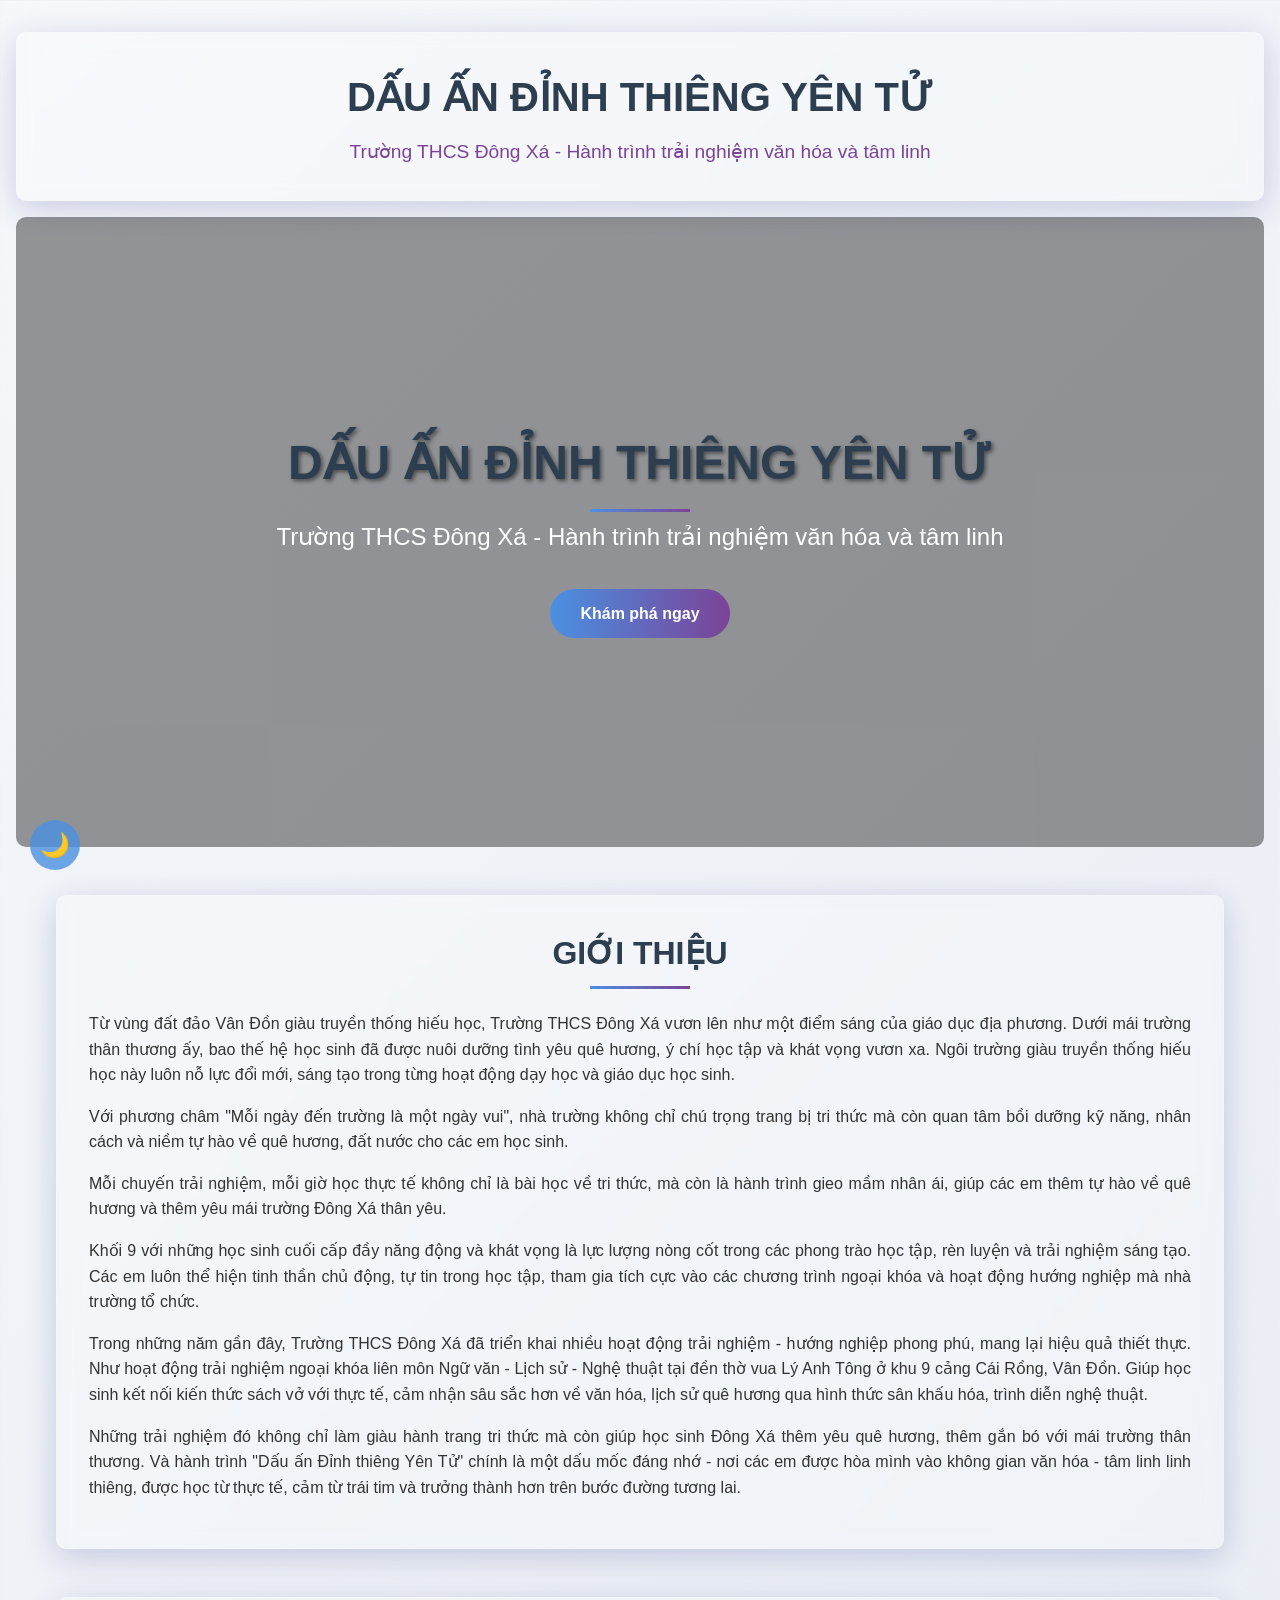
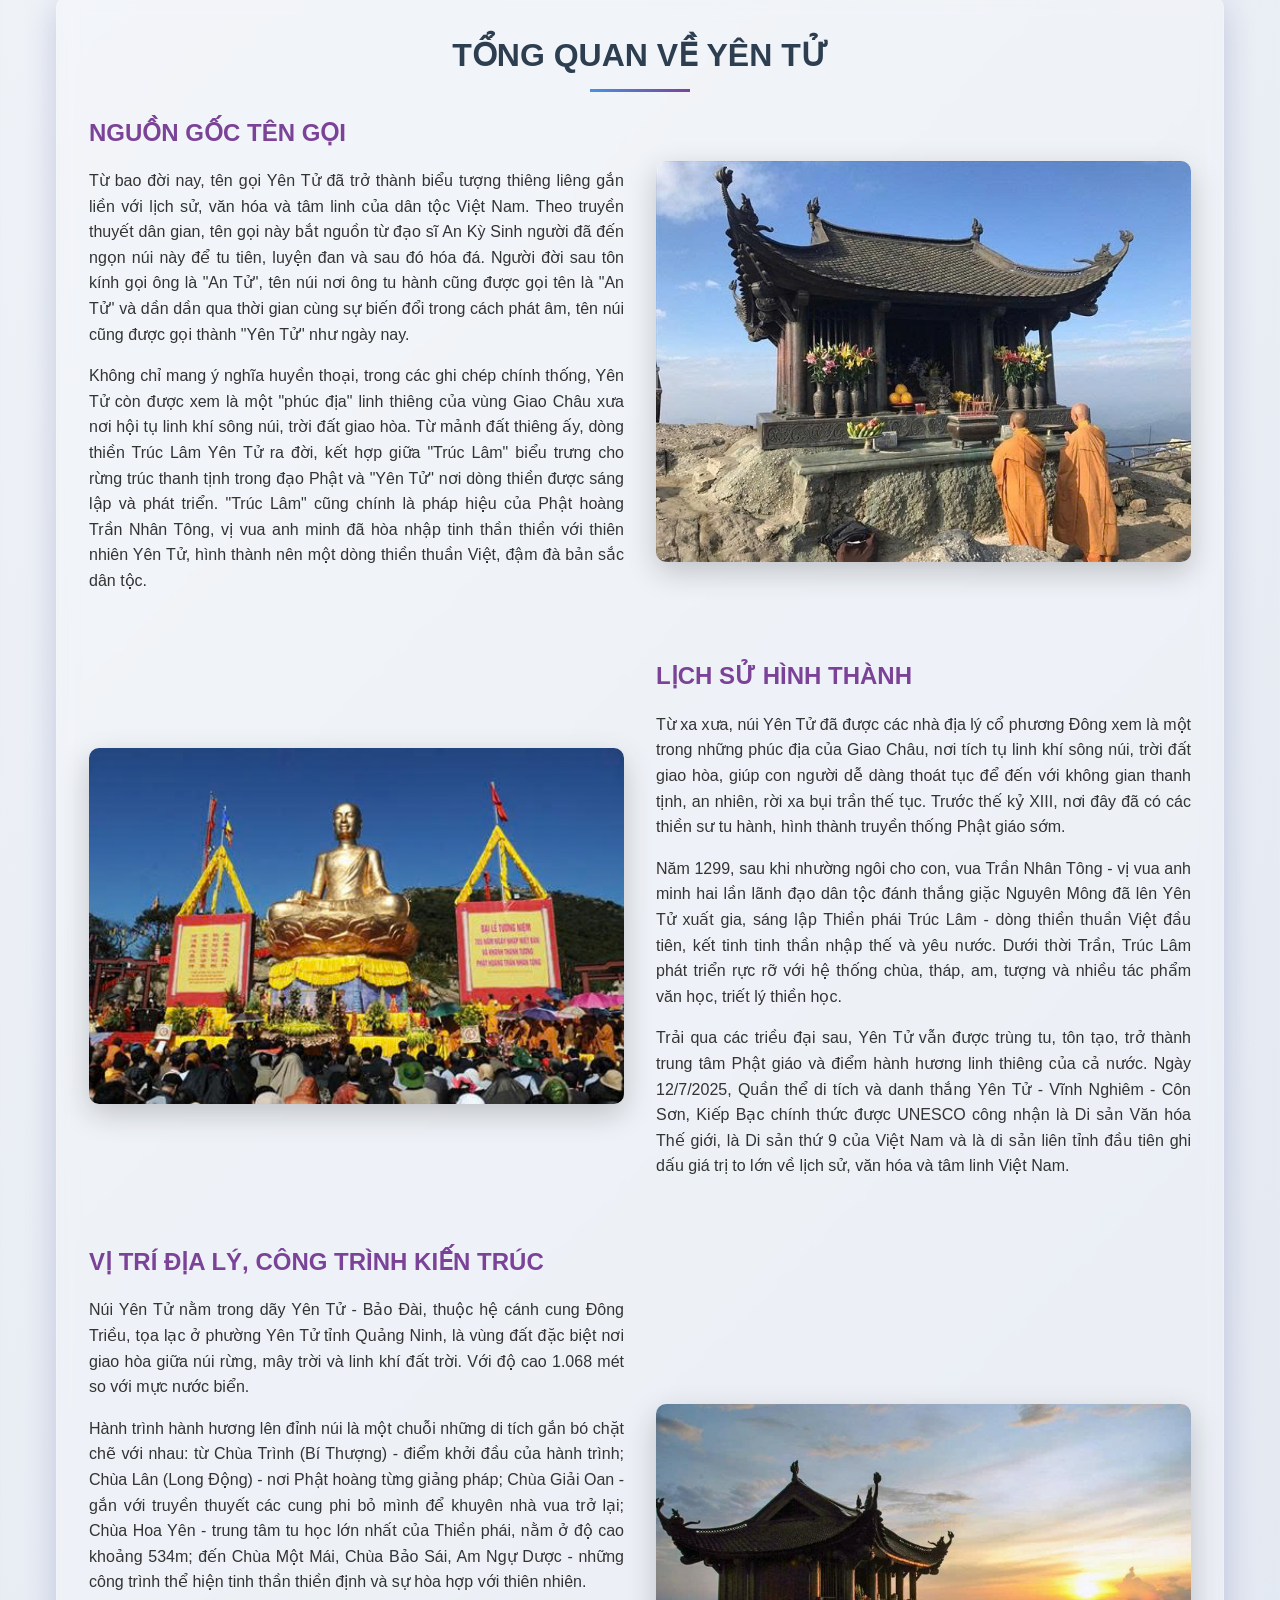
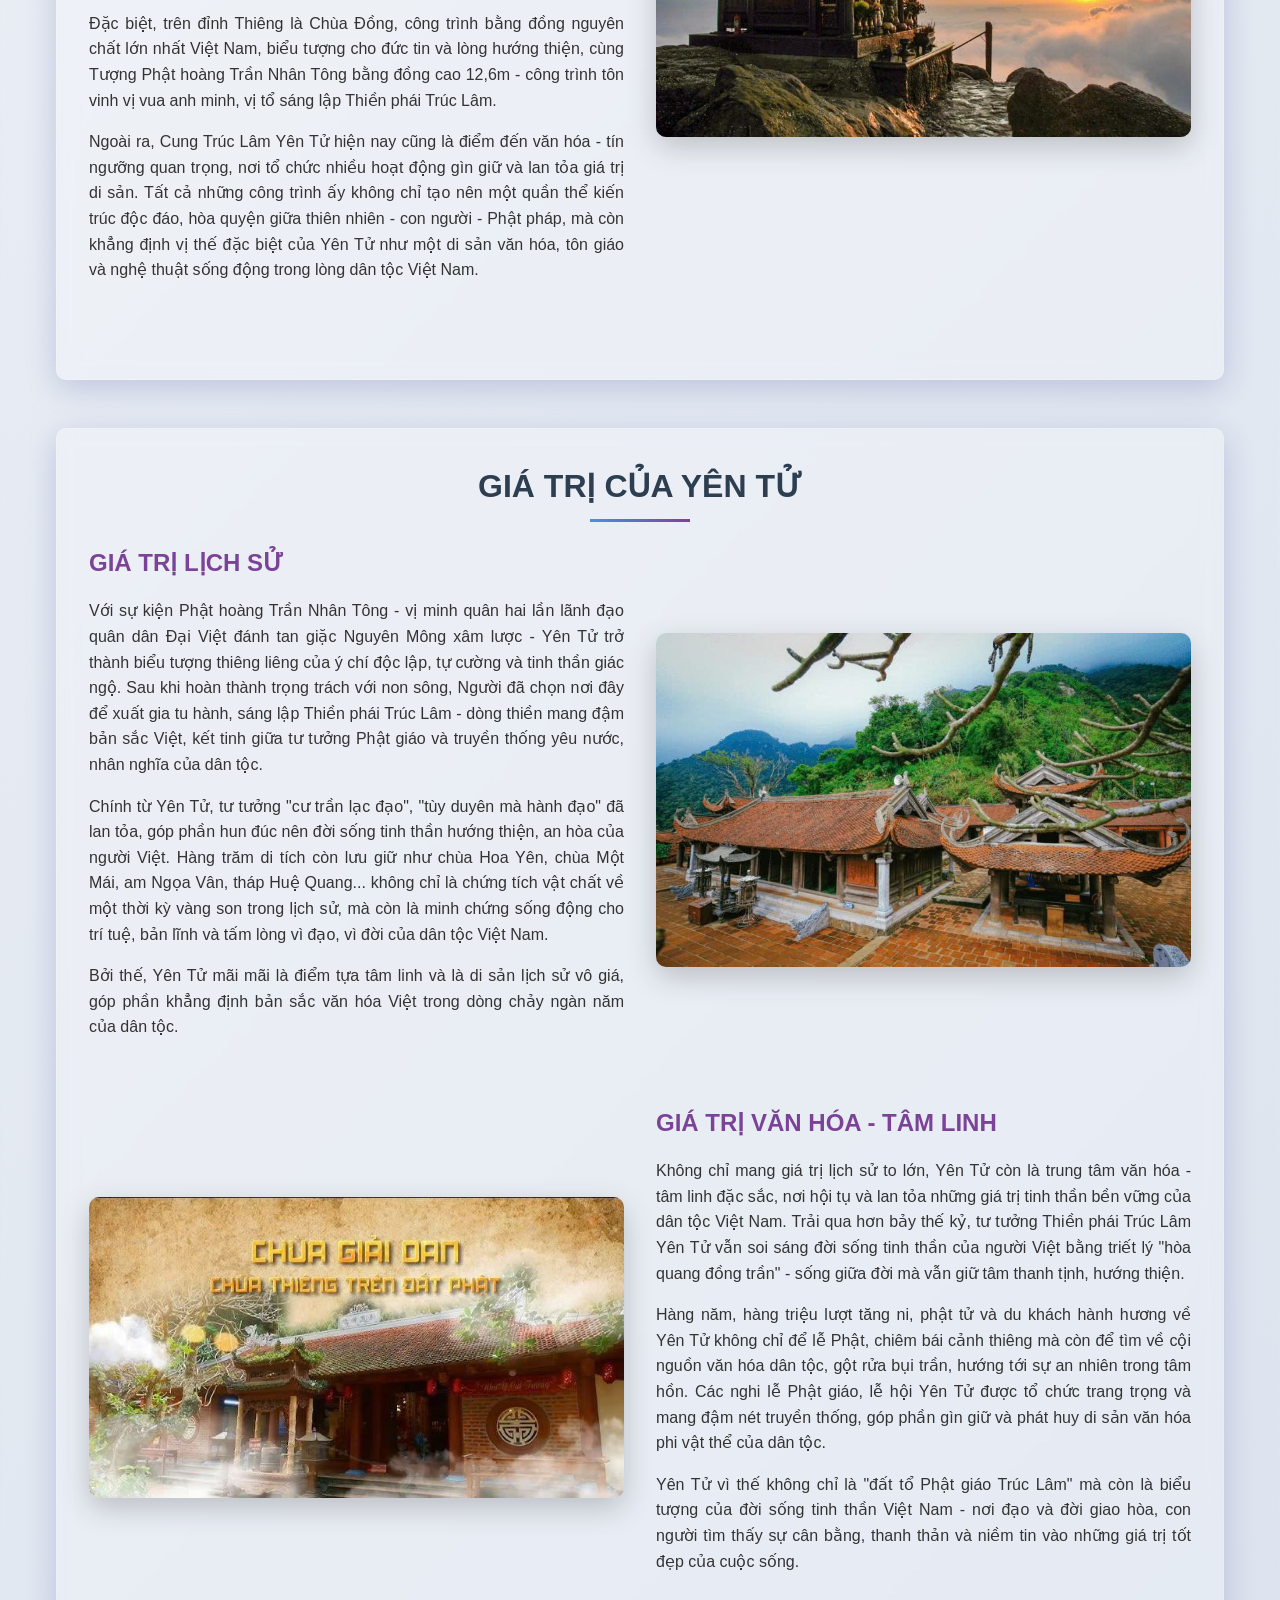
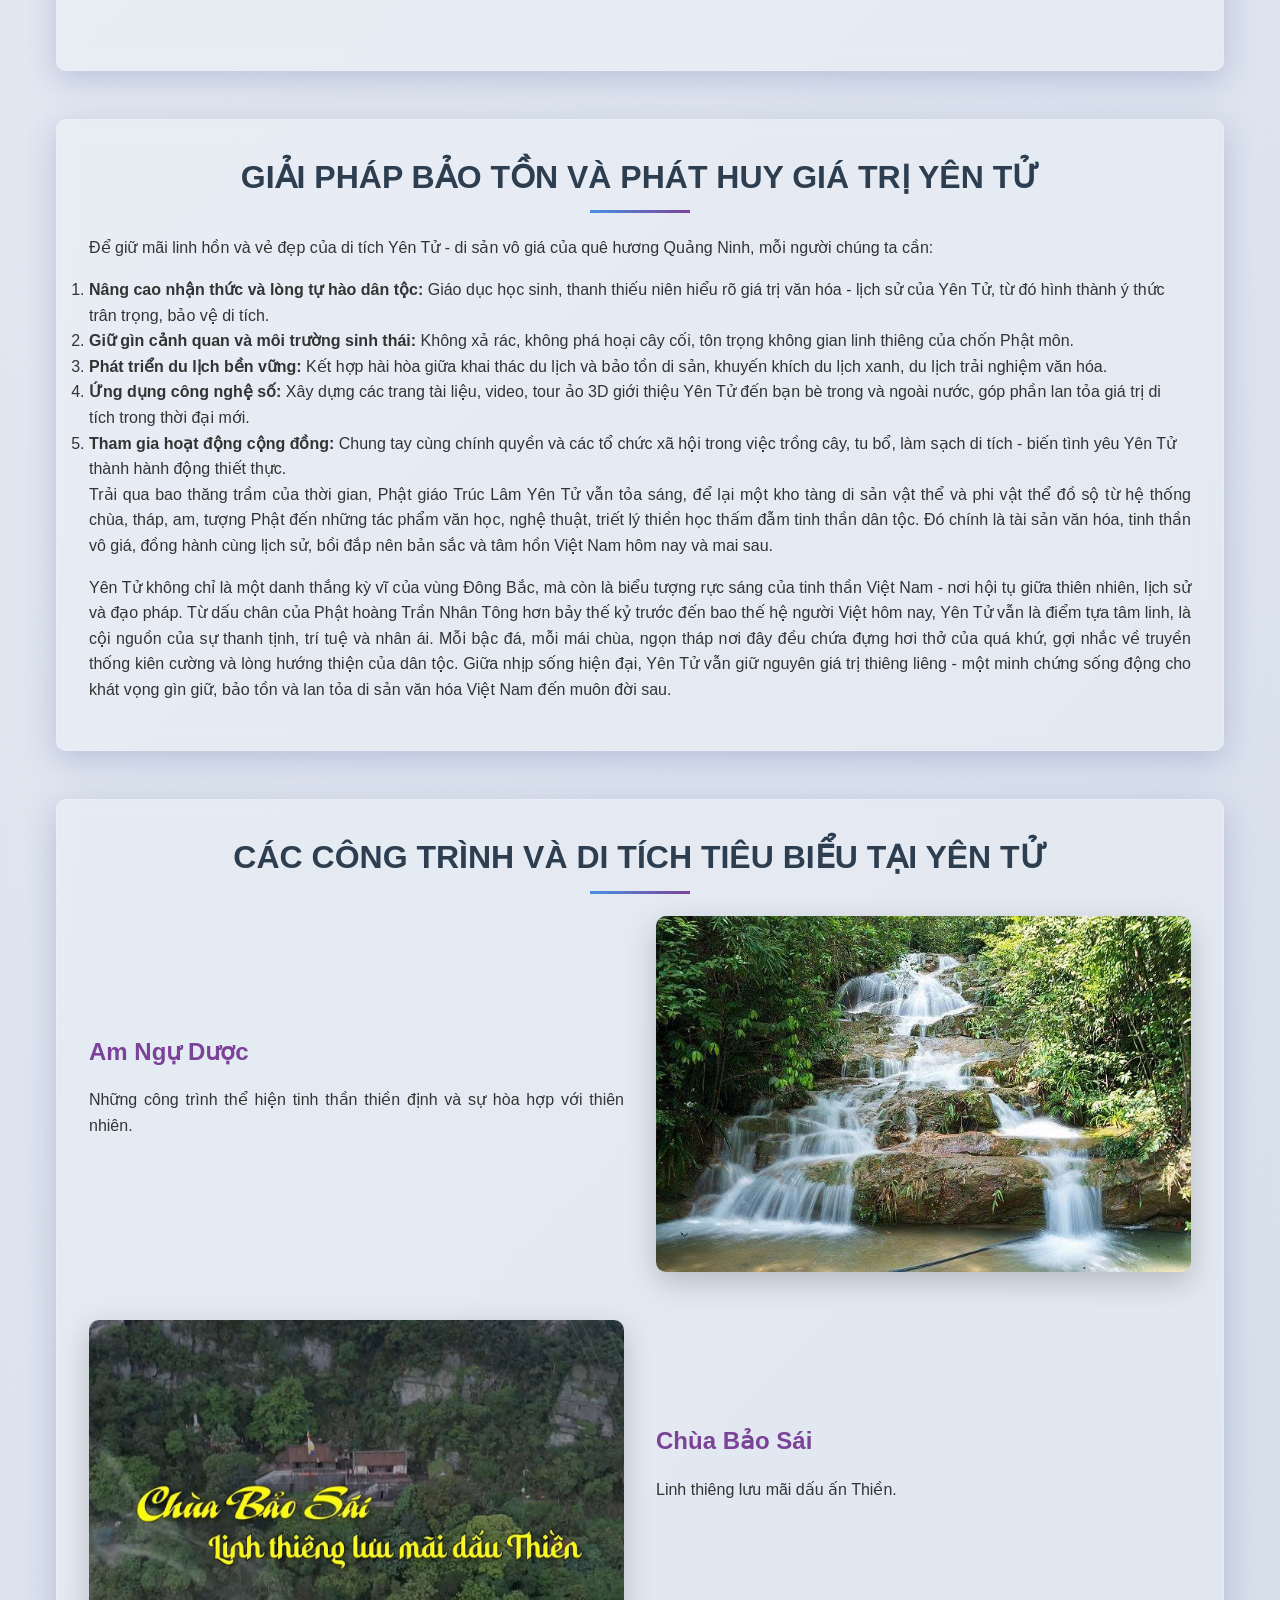
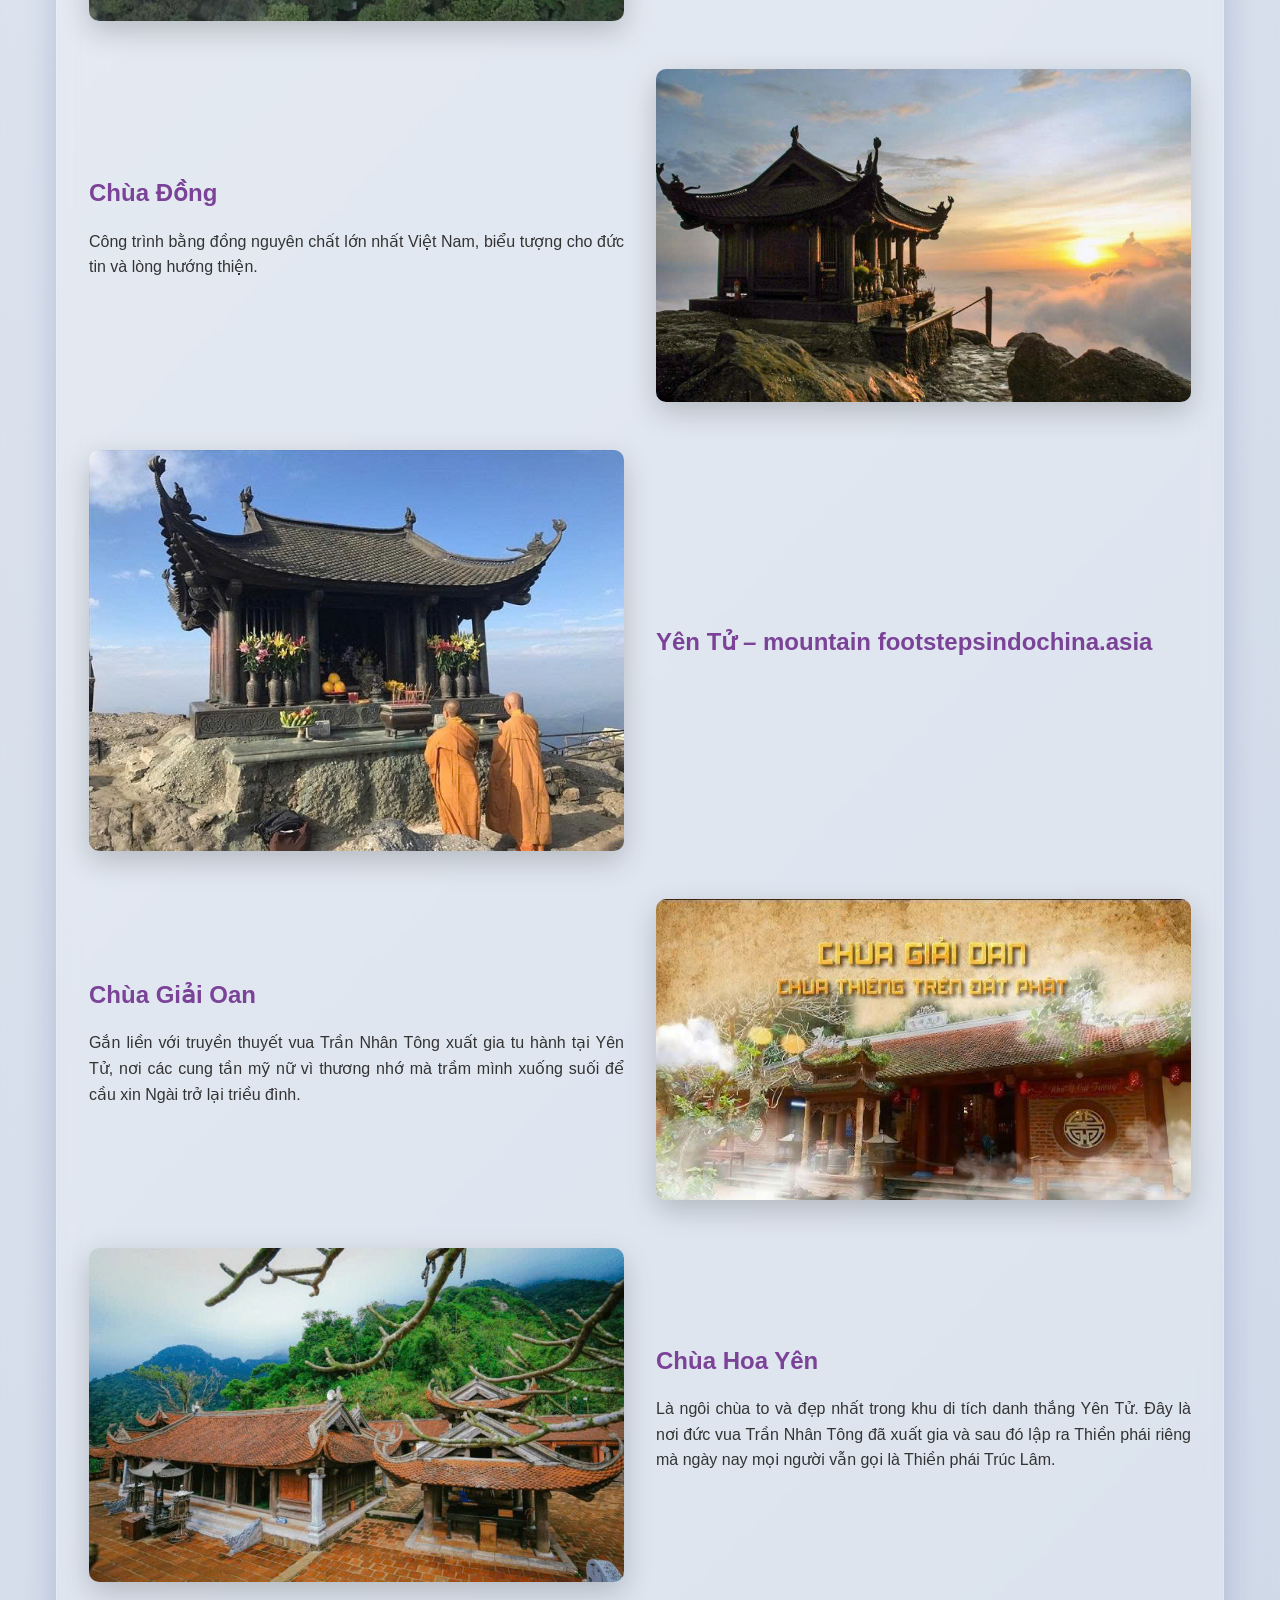
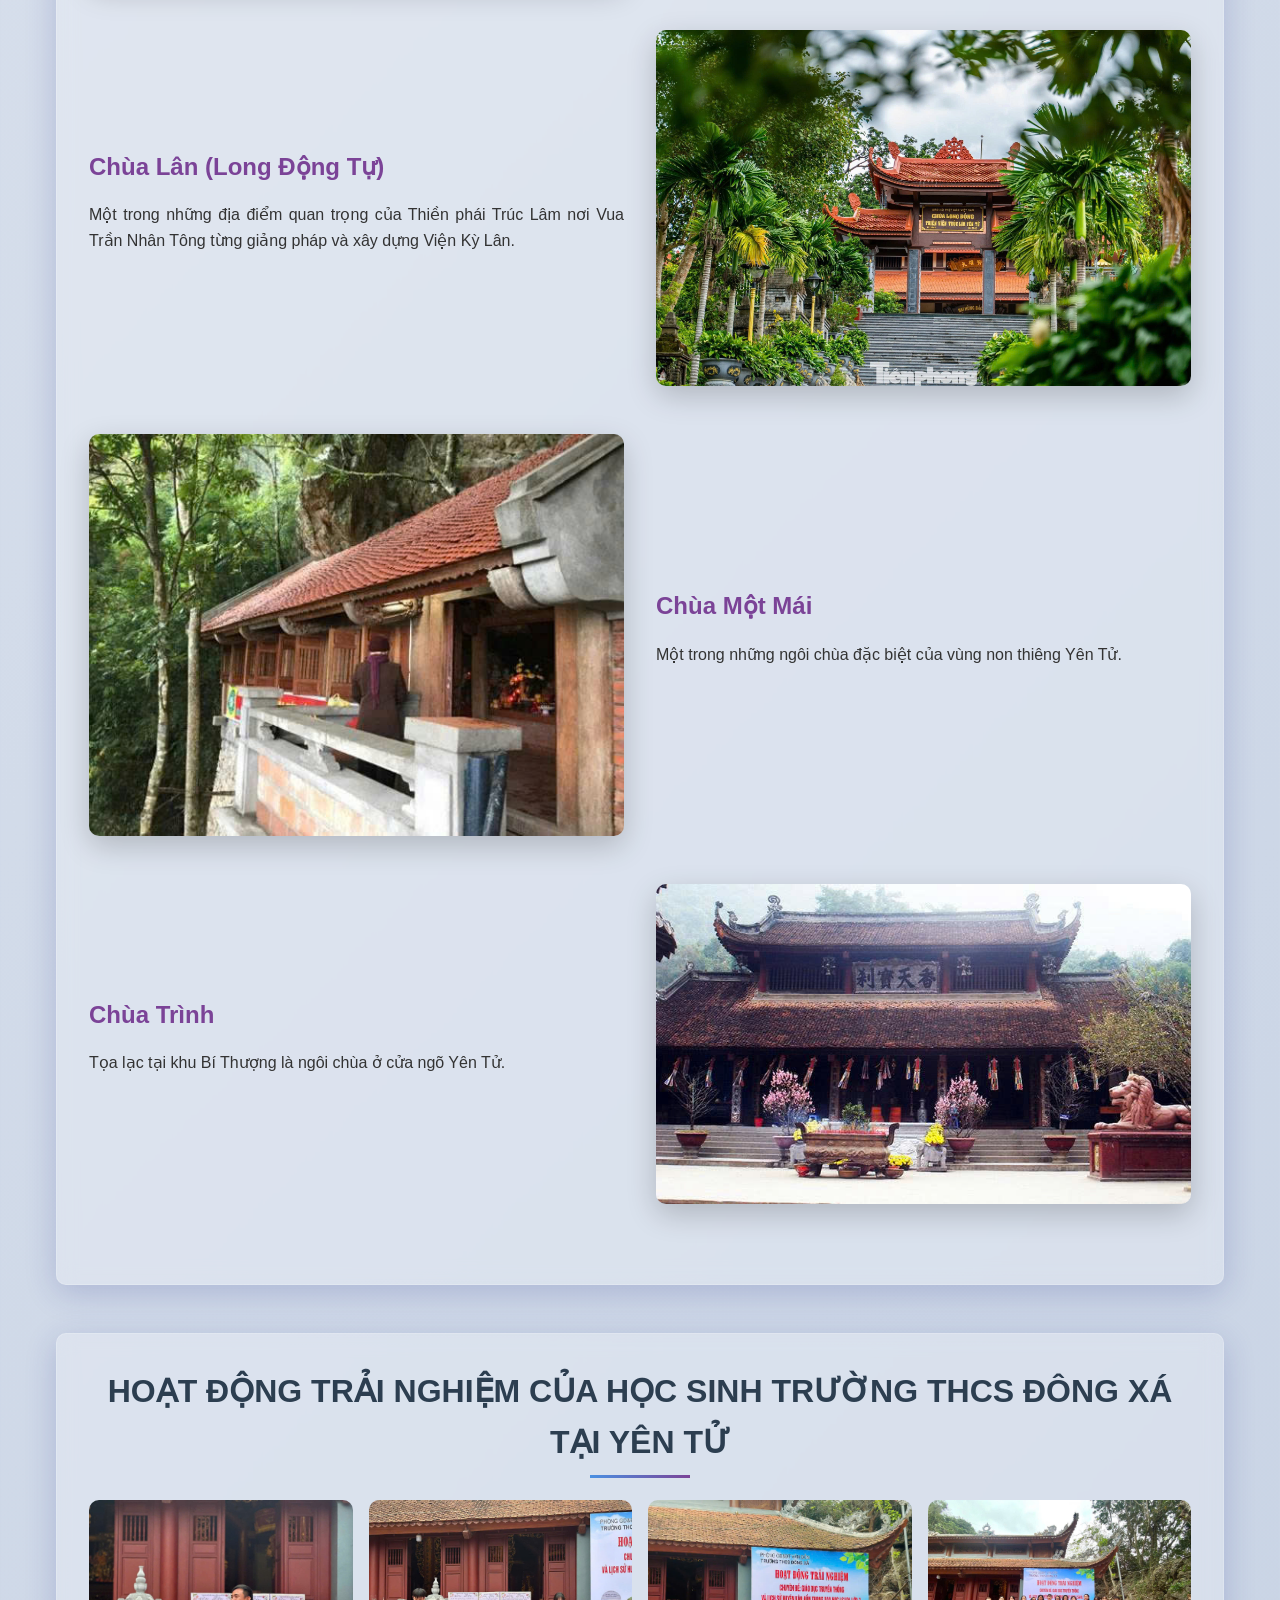
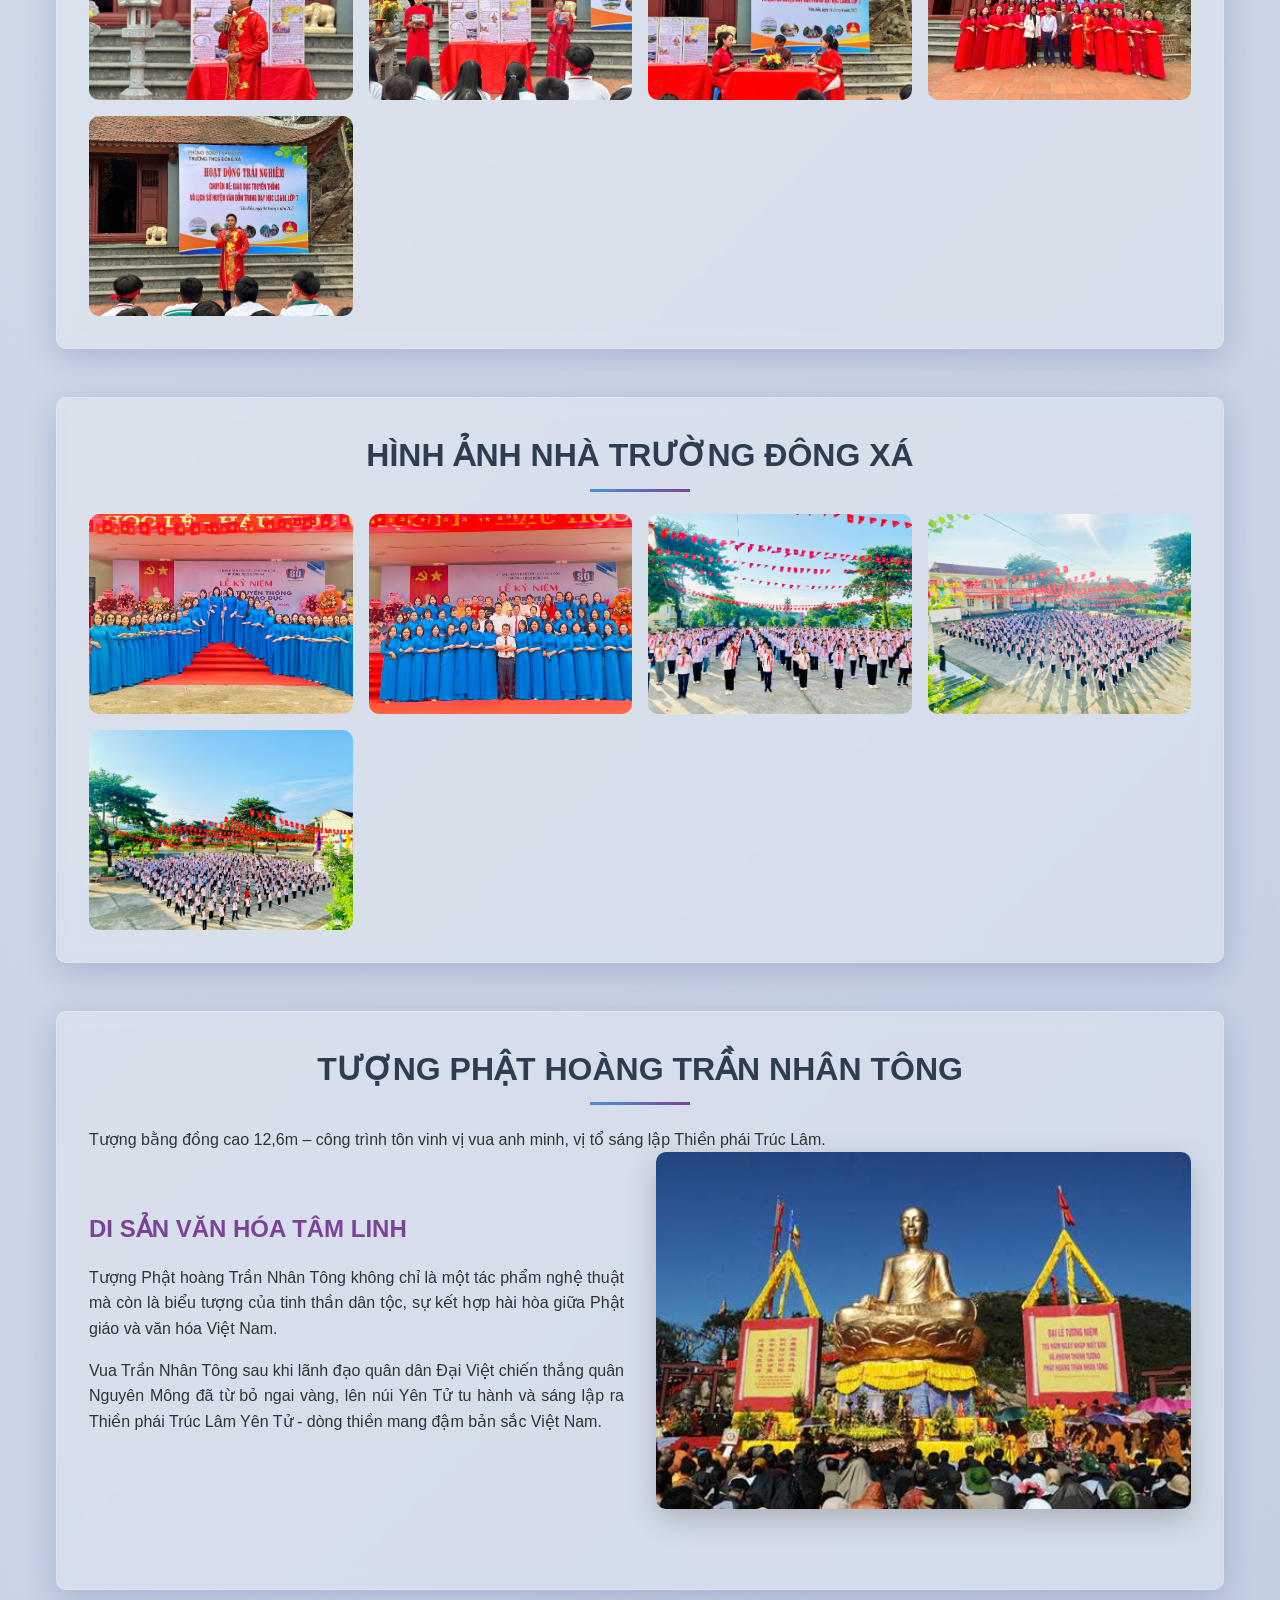
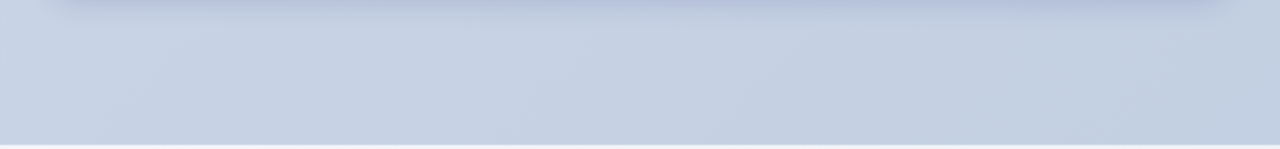
==== commit 07dd68f1: "Update index.html" ====
--- a/index.html
+++ b/index.html
@@ -4,8 +4,418 @@
   <meta charset="UTF-8">
   <meta name="viewport" content="width=device-width, initial-scale=1.0">
   <title>Dấu Ấn Đỉnh Thiêng Yên Tử - Trường THCS Đông Xá</title>
-  <link rel="stylesheet" href="style.css">
-  <script src="script.js" defer></script>
+  <style>
+    /* Reset và base styles */
+    * {
+      margin: 0;
+      padding: 0;
+      box-sizing: border-box;
+    }
+
+    body {
+      font-family: 'Segoe UI', Tahoma, Geneva, Verdana, sans-serif;
+      line-height: 1.6;
+      color: #333;
+      background: linear-gradient(135deg, #f5f7fa 0%, #c3cfe2 100%);
+      min-height: 100vh;
+    }
+
+    /* Progress Bar */
+    .progress-container {
+      position: fixed;
+      top: 0;
+      left: 0;
+      width: 100%;
+      height: 4px;
+      background: rgba(255, 255, 255, 0.2);
+      z-index: 1000;
+    }
+
+    .progress-bar {
+      height: 100%;
+      background: linear-gradient(to right, #4a90e2, #7b4397);
+      width: 0%;
+      transition: width 0.3s ease;
+    }
+
+    /* Back to Top Button */
+    .back-to-top {
+      position: fixed;
+      bottom: 30px;
+      right: 30px;
+      width: 50px;
+      height: 50px;
+      background: rgba(123, 67, 151, 0.8);
+      color: white;
+      border-radius: 50%;
+      display: flex;
+      justify-content: center;
+      align-items: center;
+      font-size: 24px;
+      cursor: pointer;
+      opacity: 0;
+      transition: opacity 0.3s, transform 0.3s;
+      z-index: 999;
+    }
+
+    .back-to-top.show {
+      opacity: 1;
+    }
+
+    .back-to-top:hover {
+      transform: translateY(-5px);
+      background: rgba(123, 67, 151, 1);
+    }
+
+    /* Glassmorphism effect */
+    .glass {
+      background: rgba(255, 255, 255, 0.25);
+      backdrop-filter: blur(10px);
+      -webkit-backdrop-filter: blur(10px);
+      border-radius: 10px;
+      border: 1px solid rgba(255, 255, 255, 0.18);
+      box-shadow: 0 8px 32px 0 rgba(31, 38, 135, 0.2);
+    }
+
+    /* Animations */
+    .fade-in {
+      opacity: 0;
+      transform: translateY(20px);
+      transition: opacity 0.6s ease, transform 0.6s ease;
+    }
+
+    .fade-in.appear {
+      opacity: 1;
+      transform: translateY(0);
+    }
+
+    /* Header */
+    header {
+      text-align: center;
+      padding: 2rem;
+      margin: 1rem;
+      margin-top: 2rem;
+    }
+
+    header h1 {
+      font-size: 2.5rem;
+      color: #2c3e50;
+      margin-bottom: 0.5rem;
+    }
+
+    header p {
+      font-size: 1.2rem;
+      color: #7b4397;
+    }
+
+    /* Hero Section */
+    .hero {
+      position: relative;
+      height: 70vh;
+      overflow: hidden;
+      margin: 1rem;
+      border-radius: 10px;
+    }
+
+    .hero video {
+      width: 100%;
+      height: 100%;
+      object-fit: cover;
+    }
+
+    .hero .overlay {
+      position: absolute;
+      top: 0;
+      left: 0;
+      width: 100%;
+      height: 100%;
+      background: rgba(0, 0, 0, 0.4);
+      display: flex;
+      flex-direction: column;
+      justify-content: center;
+      align-items: center;
+      color: white;
+      text-align: center;
+      padding: 2rem;
+    }
+
+    .hero h2 {
+      font-size: 3rem;
+      margin-bottom: 1rem;
+      text-shadow: 2px 2px 4px rgba(0, 0, 0, 0.5);
+    }
+
+    .hero p {
+      font-size: 1.5rem;
+      margin-bottom: 2rem;
+      max-width: 800px;
+    }
+
+    .btn {
+      display: inline-block;
+      padding: 12px 30px;
+      background: linear-gradient(to right, #4a90e2, #7b4397);
+      color: white;
+      text-decoration: none;
+      border-radius: 50px;
+      font-weight: bold;
+      transition: transform 0.3s, box-shadow 0.3s;
+    }
+
+    .btn:hover {
+      transform: translateY(-3px);
+      box-shadow: 0 10px 20px rgba(0, 0, 0, 0.2);
+    }
+
+    /* Main content sections */
+    main {
+      max-width: 1200px;
+      margin: 0 auto;
+      padding: 0 1rem;
+    }
+
+    section {
+      margin: 3rem 0;
+      padding: 2rem;
+    }
+
+    section h2 {
+      font-size: 2rem;
+      color: #2c3e50;
+      margin-bottom: 2rem;
+      text-align: center;
+      position: relative;
+    }
+
+    section h2::after {
+      content: '';
+      position: absolute;
+      bottom: -10px;
+      left: 50%;
+      transform: translateX(-50%);
+      width: 100px;
+      height: 3px;
+      background: linear-gradient(to right, #4a90e2, #7b4397);
+    }
+
+    /* Content blocks */
+    .content-block {
+      display: flex;
+      align-items: center;
+      margin-bottom: 3rem;
+      gap: 2rem;
+    }
+
+    .content-block.reverse {
+      flex-direction: row-reverse;
+    }
+
+    .text-content {
+      flex: 1;
+    }
+
+    .text-content h3 {
+      font-size: 1.5rem;
+      color: #7b4397;
+      margin-bottom: 1rem;
+    }
+
+    .text-content p {
+      margin-bottom: 1rem;
+      text-align: justify;
+    }
+
+    .image-content {
+      flex: 1;
+      border-radius: 10px;
+      overflow: hidden;
+      box-shadow: 0 10px 30px rgba(0, 0, 0, 0.2);
+    }
+
+    .image-content img {
+      width: 100%;
+      height: auto;
+      display: block;
+      transition: transform 0.5s;
+    }
+
+    .image-content:hover img {
+      transform: scale(1.05);
+    }
+
+    /* Gallery */
+    .gallery {
+      display: grid;
+      grid-template-columns: repeat(auto-fill, minmax(250px, 1fr));
+      gap: 1rem;
+    }
+
+    .gallery img {
+      width: 100%;
+      height: 200px;
+      object-fit: cover;
+      border-radius: 10px;
+      cursor: pointer;
+      transition: transform 0.3s;
+    }
+
+    .gallery img:hover {
+      transform: scale(1.05);
+    }
+
+    /* Lightbox */
+    .lightbox {
+      position: fixed;
+      top: 0;
+      left: 0;
+      width: 100%;
+      height: 100%;
+      background: rgba(0, 0, 0, 0.8);
+      display: none;
+      justify-content: center;
+      align-items: center;
+      z-index: 2000;
+    }
+
+    .lightbox.active {
+      display: flex;
+    }
+
+    .lightbox-content {
+      position: relative;
+      max-width: 90%;
+      max-height: 90%;
+    }
+
+    .lightbox-content img {
+      max-width: 100%;
+      max-height: 80vh;
+      border-radius: 10px;
+    }
+
+    .lightbox-close {
+      position: absolute;
+      top: -40px;
+      right: 0;
+      background: none;
+      border: none;
+      color: white;
+      font-size: 2rem;
+      cursor: pointer;
+    }
+
+    .lightbox-nav {
+      position: absolute;
+      top: 50%;
+      transform: translateY(-50%);
+      background: rgba(255, 255, 255, 0.2);
+      border: none;
+      color: white;
+      font-size: 2rem;
+      width: 50px;
+      height: 50px;
+      border-radius: 50%;
+      cursor: pointer;
+      display: flex;
+      justify-content: center;
+      align-items: center;
+    }
+
+    .lightbox-prev {
+      left: -70px;
+    }
+
+    .lightbox-next {
+      right: -70px;
+    }
+
+    .lightbox-caption {
+      position: absolute;
+      bottom: -40px;
+      left: 0;
+      width: 100%;
+      text-align: center;
+      color: white;
+      font-size: 1.2rem;
+    }
+
+    /* Footer */
+    footer {
+      text-align: center;
+      padding: 2rem;
+      margin: 1rem;
+      margin-top: 3rem;
+    }
+
+    /* Theme toggle */
+    #theme-toggle {
+      position: fixed;
+      bottom: 30px;
+      left: 30px;
+      width: 50px;
+      height: 50px;
+      border-radius: 50%;
+      background: rgba(74, 144, 226, 0.8);
+      border: none;
+      font-size: 1.5rem;
+      cursor: pointer;
+      z-index: 999;
+      transition: transform 0.3s;
+    }
+
+    #theme-toggle:hover {
+      transform: scale(1.1);
+    }
+
+    /* Dark mode */
+    body.dark-mode {
+      background: linear-gradient(135deg, #1e3c72 0%, #2a5298 100%);
+      color: #f0f0f0;
+    }
+
+    body.dark-mode .glass {
+      background: rgba(30, 30, 40, 0.7);
+      color: #f0f0f0;
+    }
+
+    body.dark-mode header h1,
+    body.dark-mode section h2,
+    body.dark-mode section h3 {
+      color: #f0f0f0;
+    }
+
+    body.dark-mode .text-content h3 {
+      color: #a78bfa;
+    }
+
+    /* Responsive design */
+    @media (max-width: 768px) {
+      .content-block,
+      .content-block.reverse {
+        flex-direction: column;
+      }
+      
+      .hero h2 {
+        font-size: 2rem;
+      }
+      
+      .hero p {
+        font-size: 1.2rem;
+      }
+      
+      header h1 {
+        font-size: 2rem;
+      }
+      
+      section h2 {
+        font-size: 1.5rem;
+      }
+      
+      .gallery {
+        grid-template-columns: repeat(auto-fill, minmax(150px, 1fr));
+      }
+    }
+  </style>
 </head>
 
 <body>
@@ -30,264 +440,256 @@
       Trình duyệt của bạn không hỗ trợ video HTML5.
     </video>
     <div class="overlay">
-      <h2>Giới thiệu</h2>
-      <p>Hành trình của học sinh Trường THCS Đông Xá tìm hiểu và trải nghiệm tại vùng đất thiêng Yên Tử, nơi hội tụ giá trị văn hóa, lịch sử và tâm linh của dân tộc Việt Nam.</p>
+      <h2>DẤU ẤN ĐỈNH THIÊNG YÊN TỬ</h2>
+      <p>Trường THCS Đông Xá - Hành trình trải nghiệm văn hóa và tâm linh</p>
+      <a href="#gioithieu-chitiet" class="btn">Khám phá ngay</a>
     </div>
   </section>
 
   <main>
-    <section id="gioithieu-truong" class="glass fade-in">
-      <h2>Trường THCS Đông Xá</h2>
+    <!-- Phần giới thiệu chi tiết -->
+    <section id="gioithieu-chitiet" class="glass fade-in">
+      <h2>GIỚI THIỆU</h2>
+      <div class="text-content">
+        <p>Từ vùng đất đảo Vân Đồn giàu truyền thống hiếu học, Trường THCS Đông Xá vươn lên như một điểm sáng của giáo dục địa phương. Dưới mái trường thân thương ấy, bao thế hệ học sinh đã được nuôi dưỡng tình yêu quê hương, ý chí học tập và khát vọng vươn xa. Ngôi trường giàu truyền thống hiếu học này luôn nỗ lực đổi mới, sáng tạo trong từng hoạt động dạy học và giáo dục học sinh.</p>
+        
+        <p>Với phương châm "Mỗi ngày đến trường là một ngày vui", nhà trường không chỉ chú trọng trang bị tri thức mà còn quan tâm bồi dưỡng kỹ năng, nhân cách và niềm tự hào về quê hương, đất nước cho các em học sinh.</p>
+        
+        <p>Mỗi chuyến trải nghiệm, mỗi giờ học thực tế không chỉ là bài học về tri thức, mà còn là hành trình gieo mầm nhân ái, giúp các em thêm tự hào về quê hương và thêm yêu mái trường Đông Xá thân yêu.</p>
+        
+        <p>Khối 9 với những học sinh cuối cấp đầy năng động và khát vọng là lực lượng nòng cốt trong các phong trào học tập, rèn luyện và trải nghiệm sáng tạo. Các em luôn thể hiện tinh thần chủ động, tự tin trong học tập, tham gia tích cực vào các chương trình ngoại khóa và hoạt động hướng nghiệp mà nhà trường tổ chức.</p>
+        
+        <p>Trong những năm gần đây, Trường THCS Đông Xá đã triển khai nhiều hoạt động trải nghiệm - hướng nghiệp phong phú, mang lại hiệu quả thiết thực. Như hoạt động trải nghiệm ngoại khóa liên môn Ngữ văn - Lịch sử - Nghệ thuật tại đền thờ vua Lý Anh Tông ở khu 9 cảng Cái Rồng, Vân Đồn. Giúp học sinh kết nối kiến thức sách vở với thực tế, cảm nhận sâu sắc hơn về văn hóa, lịch sử quê hương qua hình thức sân khấu hóa, trình diễn nghệ thuật.</p>
+        
+        <p>Những trải nghiệm đó không chỉ làm giàu hành trang tri thức mà còn giúp học sinh Đông Xá thêm yêu quê hương, thêm gắn bó với mái trường thân thương. Và hành trình "Dấu ấn Đỉnh thiêng Yên Tử" chính là một dấu mốc đáng nhớ - nơi các em được hòa mình vào không gian văn hóa - tâm linh linh thiêng, được học từ thực tế, cảm từ trái tim và trưởng thành hơn trên bước đường tương lai.</p>
+      </div>
+    </section>
+
+    <!-- Phần tổng quan về Yên Tử -->
+    <section id="tongquan" class="glass fade-in">
+      <h2>TỔNG QUAN VỀ YÊN TỬ</h2>
       
       <div class="content-block">
         <div class="text-content">
-          <p>Từ vùng đất đảo Vân Đồn giàu truyền thống hiếu học, Trường THCS Đông Xá vươn lên như một điểm sáng của giáo dục địa phương. Dưới mái trường thân thương ấy, bao thế hệ học sinh đã được nuôi dưỡng tình yêu quê hương, ý chí học tập và khát vọng vươn xa.</p>
-          <p>Với phương châm "Mỗi ngày đến trường là một ngày vui", nhà trường không chỉ chú trọng trang bị tri thức mà còn quan tâm bồi dưỡng kỹ năng, nhân cách và niềm tự hào về quê hương, đất nước cho các em học sinh.</p>
-        </div>
-        <div class="image-content">
-          <img src="anh1.jpg" alt="Trường THCS Đông Xá">
-        </div>
-      </div>
-      
+          <h3>NGUỒN GỐC TÊN GỌI</h3>
+          <p>Từ bao đời nay, tên gọi Yên Tử đã trở thành biểu tượng thiêng liêng gắn liền với lịch sử, văn hóa và tâm linh của dân tộc Việt Nam. Theo truyền thuyết dân gian, tên gọi này bắt nguồn từ đạo sĩ An Kỳ Sinh người đã đến ngọn núi này để tu tiên, luyện đan và sau đó hóa đá. Người đời sau tôn kính gọi ông là "An Tử", tên núi nơi ông tu hành cũng được gọi tên là "An Tử" và dần dần qua thời gian cùng sự biến đổi trong cách phát âm, tên núi cũng được gọi thành "Yên Tử" như ngày nay.</p>
+          <p>Không chỉ mang ý nghĩa huyền thoại, trong các ghi chép chính thống, Yên Tử còn được xem là một "phúc địa" linh thiêng của vùng Giao Châu xưa nơi hội tụ linh khí sông núi, trời đất giao hòa. Từ mảnh đất thiêng ấy, dòng thiền Trúc Lâm Yên Tử ra đời, kết hợp giữa "Trúc Lâm" biểu trưng cho rừng trúc thanh tịnh trong đạo Phật và "Yên Tử" nơi dòng thiền được sáng lập và phát triển. "Trúc Lâm" cũng chính là pháp hiệu của Phật hoàng Trần Nhân Tông, vị vua anh minh đã hòa nhập tinh thần thiền với thiên nhiên Yên Tử, hình thành nên một dòng thiền thuần Việt, đậm đà bản sắc dân tộc.</p>
+        </div>
+        <div class="image-content">
+          <img src="anh19.jpg" alt="Phật tử thắp hương ở Yên Tử ">
+        </div>
+      </div>
+
       <div class="content-block reverse">
         <div class="text-content">
-          <p>Mỗi chuyến trải nghiệm, mỗi giờ học thực tế không chỉ là bài học về tri thức, mà còn là hành trình gieo mầm nhân ái, giúp các em thêm tự hào về quê hương và thêm yêu mái trường Đông Xá thân yêu.</p>
-          <p>Khối 9 với những học sinh cuối cấp đầy năng động và khát vọng là lực lượng nòng cốt trong các phong trào học tập, rèn luyện và trải nghiệm sáng tạo. Các em luôn thể hiện tinh thần chủ động, tự tin trong học tập, tham gia tích cực vào các chương trình ngoại khóa và hoạt động hướng nghiệp mà nhà trường tổ chức.</p>
-        </div>
-        <div class="image-content">
-          <img src="anh2.jpg" alt="Học sinh trải nghiệm">
-        </div>
-      </div>
-      
+          <h3>LỊCH SỬ HÌNH THÀNH</h3>
+          <p>Từ xa xưa, núi Yên Tử đã được các nhà địa lý cổ phương Đông xem là một trong những phúc địa của Giao Châu, nơi tích tụ linh khí sông núi, trời đất giao hòa, giúp con người dễ dàng thoát tục để đến với không gian thanh tịnh, an nhiên, rời xa bụi trần thế tục. Trước thế kỷ XIII, nơi đây đã có các thiền sư tu hành, hình thành truyền thống Phật giáo sớm.</p>
+          <p>Năm 1299, sau khi nhường ngôi cho con, vua Trần Nhân Tông - vị vua anh minh hai lần lãnh đạo dân tộc đánh thắng giặc Nguyên Mông đã lên Yên Tử xuất gia, sáng lập Thiền phái Trúc Lâm - dòng thiền thuần Việt đầu tiên, kết tinh tinh thần nhập thế và yêu nước. Dưới thời Trần, Trúc Lâm phát triển rực rỡ với hệ thống chùa, tháp, am, tượng và nhiều tác phẩm văn học, triết lý thiền học.</p>
+          <p>Trải qua các triều đại sau, Yên Tử vẫn được trùng tu, tôn tạo, trở thành trung tâm Phật giáo và điểm hành hương linh thiêng của cả nước. Ngày 12/7/2025, Quần thể di tích và danh thắng Yên Tử - Vĩnh Nghiêm - Côn Sơn, Kiếp Bạc chính thức được UNESCO công nhận là Di sản Văn hóa Thế giới, là Di sản thứ 9 của Việt Nam và là di sản liên tỉnh đầu tiên ghi dấu giá trị to lớn về lịch sử, văn hóa và tâm linh Việt Nam.</p>
+        </div>
+        <div class="image-content">
+          <img src="anh20.jpg" alt="Tượng Phật hoàng Trần Nhân Tông">
+        </div>
+      </div>
+
       <div class="content-block">
         <div class="text-content">
-          <p>Và hành trình "Dấu ấn Đỉnh thiêng Yên Tử" chính là một dấu mốc đáng nhớ - nơi các em được hòa mình vào không gian văn hóa - tâm linh linh thiêng, được học từ thực tế, cảm từ trái tim và trưởng thành hơn trên bước đường tương lai.</p>
-        </div>
-        <div class="image-content">
-          <img src="anh3.jpg" alt="Cáp treo Yên Tử">
-        </div>
-      </div>
-    </section>
-
-    <section id="tongquan" class="glass fade-in">
-      <h2>Tổng quan về Yên Tử</h2>
-      
-      <div class="content-block">
-        <div class="text-content">
-          <h3>Nguồn gốc tên gọi</h3>
-          <p>Từ bao đời nay, tên gọi Yên Tử đã trở thành biểu tượng thiêng liêng gắn liền với lịch sử, văn hóa và tâm linh của dân tộc Việt Nam. Theo truyền thuyết dân gian, tên gọi này bắt nguồn từ đạo sĩ An Kỳ Sinh người đã đến ngọn núi này để tu tiên, luyện đan và sau đó hóa đá.</p>
-          <p>Không chỉ mang ý nghĩa huyền thoại, trong các ghi chép chính thống, Yên Tử còn được xem là một "phúc địa" linh thiêng của vùng Giao Châu xưa nơi hội tụ linh khí sông núi, trời đất giao hòa. Từ mảnh đất thiêng ấy, dòng thiền Trúc Lâm Yên Tử ra đời, kết hợp giữa "Trúc Lâm" biểu trưng cho rừng trúc thanh tịnh trong đạo Phật và "Yên Tử" nơi dòng thiền được sáng lập và phát triển.</p>
-        </div>
-        <div class="image-content">
-          <img src="anh4.jpg" alt="Nguồn gốc tên gọi Yên Tử">
-        </div>
-      </div>
-      
-      <div class="content-block reverse">
-        <div class="text-content">
-          <h3>Lịch sử hình thành</h3>
-          <p>Từ xa xưa, núi Yên Tử đã được các nhà địa lý cổ phương Đông xem là một trong những phúc địa của Giao Châu, nơi tích tụ linh khí sông núi, trời đất giao hòa, giúp con người dễ dàng thoát tục để đến với không gian thanh tịnh, an nhiên.</p>
-          <p>Năm 1299, sau khi nhường ngôi cho con, vua Trần Nhân Tông - vị vua anh minh hai lần lãnh đạo dân tộc đánh thắng giặc Nguyên Mông đã lên Yên Tử xuất gia, sáng lập Thiền phái Trúc Lâm - dòng thiền thuần Việt đầu tiên, kết tinh tinh thần nhập thế và yêu nước.</p>
-        </div>
-        <div class="image-content">
-          <img src="anh5.jpg" alt="Lịch sử Yên Tử">
-        </div>
-      </div>
-      
-      <div class="content-block">
-        <div class="text-content">
-          <h3>Vị trí địa lý, công trình kiến trúc</h3>
+          <h3>VỊ TRÍ ĐỊA LÝ, CÔNG TRÌNH KIẾN TRÚC</h3>
           <p>Núi Yên Tử nằm trong dãy Yên Tử - Bảo Đài, thuộc hệ cánh cung Đông Triều, tọa lạc ở phường Yên Tử tỉnh Quảng Ninh, là vùng đất đặc biệt nơi giao hòa giữa núi rừng, mây trời và linh khí đất trời. Với độ cao 1.068 mét so với mực nước biển.</p>
           <p>Hành trình hành hương lên đỉnh núi là một chuỗi những di tích gắn bó chặt chẽ với nhau: từ Chùa Trình (Bí Thượng) - điểm khởi đầu của hành trình; Chùa Lân (Long Động) - nơi Phật hoàng từng giảng pháp; Chùa Giải Oan - gắn với truyền thuyết các cung phi bỏ mình để khuyên nhà vua trở lại; Chùa Hoa Yên - trung tâm tu học lớn nhất của Thiền phái, nằm ở độ cao khoảng 534m; đến Chùa Một Mái, Chùa Bảo Sái, Am Ngự Dược - những công trình thể hiện tinh thần thiền định và sự hòa hợp với thiên nhiên.</p>
-        </div>
-        <div class="image-content">
-          <img src="anh6.jpg" alt="Công trình kiến trúc Yên Tử">
-        </div>
-      </div>
-      
+          <p>Đặc biệt, trên đỉnh Thiêng là Chùa Đồng, công trình bằng đồng nguyên chất lớn nhất Việt Nam, biểu tượng cho đức tin và lòng hướng thiện, cùng Tượng Phật hoàng Trần Nhân Tông bằng đồng cao 12,6m - công trình tôn vinh vị vua anh minh, vị tổ sáng lập Thiền phái Trúc Lâm.</p>
+          <p>Ngoài ra, Cung Trúc Lâm Yên Tử hiện nay cũng là điểm đến văn hóa - tín ngưỡng quan trọng, nơi tổ chức nhiều hoạt động gìn giữ và lan tỏa giá trị di sản. Tất cả những công trình ấy không chỉ tạo nên một quần thể kiến trúc độc đáo, hòa quyện giữa thiên nhiên - con người - Phật pháp, mà còn khẳng định vị thế đặc biệt của Yên Tử như một di sản văn hóa, tôn giáo và nghệ thuật sống động trong lòng dân tộc Việt Nam.</p>
+        </div>
+        <div class="image-content">
+          <img src="anh18.jpg" alt="Chùa Đồng">
+        </div>
+      </div>
+    </section>
+
+    <!-- Phần giá trị Yên Tử -->
+    <section id="giatri" class="glass fade-in">
+      <h2>GIÁ TRỊ CỦA YÊN TỬ</h2>
+      
+      <div class="content-block">
+        <div class="text-content">
+          <h3>GIÁ TRỊ LỊCH SỬ</h3>
+          <p>Với sự kiện Phật hoàng Trần Nhân Tông - vị minh quân hai lần lãnh đạo quân dân Đại Việt đánh tan giặc Nguyên Mông xâm lược - Yên Tử trở thành biểu tượng thiêng liêng của ý chí độc lập, tự cường và tinh thần giác ngộ. Sau khi hoàn thành trọng trách với non sông, Người đã chọn nơi đây để xuất gia tu hành, sáng lập Thiền phái Trúc Lâm - dòng thiền mang đậm bản sắc Việt, kết tinh giữa tư tưởng Phật giáo và truyền thống yêu nước, nhân nghĩa của dân tộc.</p>
+          <p>Chính từ Yên Tử, tư tưởng "cư trần lạc đạo", "tùy duyên mà hành đạo" đã lan tỏa, góp phần hun đúc nên đời sống tinh thần hướng thiện, an hòa của người Việt. Hàng trăm di tích còn lưu giữ như chùa Hoa Yên, chùa Một Mái, am Ngọa Vân, tháp Huệ Quang... không chỉ là chứng tích vật chất về một thời kỳ vàng son trong lịch sử, mà còn là minh chứng sống động cho trí tuệ, bản lĩnh và tấm lòng vì đạo, vì đời của dân tộc Việt Nam.</p>
+          <p>Bởi thế, Yên Tử mãi mãi là điểm tựa tâm linh và là di sản lịch sử vô giá, góp phần khẳng định bản sắc văn hóa Việt trong dòng chảy ngàn năm của dân tộc.</p>
+        </div>
+        <div class="image-content">
+          <img src="anh14.jpg" alt="Chùa Hoa Yên">
+        </div>
+      </div>
+
       <div class="content-block reverse">
         <div class="text-content">
-          <p>Đặc biệt, trên đỉnh Thiêng là Chùa Đồng, công trình bằng đồng nguyên chất lớn nhất Việt Nam, biểu tượng cho đức tin và lòng hướng thiện, cùng Tượng Phật hoàng Trần Nhân Tông bằng đồng cao 12,6m - công trình tôn vinh vị vua anh minh, vị tổ sáng lập Thiền phái Trúc Lâm.</p>
-        </div>
-        <div class="image-content">
-          <img src="anh14.jpg" alt="Chùa Đồng Yên Tử">
+          <h3>GIÁ TRỊ VĂN HÓA - TÂM LINH</h3>
+          <p>Không chỉ mang giá trị lịch sử to lớn, Yên Tử còn là trung tâm văn hóa - tâm linh đặc sắc, nơi hội tụ và lan tỏa những giá trị tinh thần bền vững của dân tộc Việt Nam. Trải qua hơn bảy thế kỷ, tư tưởng Thiền phái Trúc Lâm Yên Tử vẫn soi sáng đời sống tinh thần của người Việt bằng triết lý "hòa quang đồng trần" - sống giữa đời mà vẫn giữ tâm thanh tịnh, hướng thiện.</p>
+          <p>Hàng năm, hàng triệu lượt tăng ni, phật tử và du khách hành hương về Yên Tử không chỉ để lễ Phật, chiêm bái cảnh thiêng mà còn để tìm về cội nguồn văn hóa dân tộc, gột rửa bụi trần, hướng tới sự an nhiên trong tâm hồn. Các nghi lễ Phật giáo, lễ hội Yên Tử được tổ chức trang trọng và mang đậm nét truyền thống, góp phần gìn giữ và phát huy di sản văn hóa phi vật thể của dân tộc.</p>
+          <p>Yên Tử vì thế không chỉ là "đất tổ Phật giáo Trúc Lâm" mà còn là biểu tượng của đời sống tinh thần Việt Nam - nơi đạo và đời giao hòa, con người tìm thấy sự cân bằng, thanh thản và niềm tin vào những giá trị tốt đẹp của cuộc sống.</p>
+        </div>
+        <div class="image-content">
+          <img src="anh13.jpg" alt="Chùa Giải Oan">
         </div>
       </div>
     </section>
 
+    <!-- Phần giải pháp bảo tồn -->
+    <section id="giaiphap" class="glass fade-in">
+      <h2>GIẢI PHÁP BẢO TỒN VÀ PHÁT HUY GIÁ TRỊ YÊN TỬ</h2>
+      
+      <div class="text-content">
+        <p>Để giữ mãi linh hồn và vẻ đẹp của di tích Yên Tử - di sản vô giá của quê hương Quảng Ninh, mỗi người chúng ta cần:</p>
+        
+        <ol>
+          <li><strong>Nâng cao nhận thức và lòng tự hào dân tộc:</strong> Giáo dục học sinh, thanh thiếu niên hiểu rõ giá trị văn hóa - lịch sử của Yên Tử, từ đó hình thành ý thức trân trọng, bảo vệ di tích.</li>
+          <li><strong>Giữ gìn cảnh quan và môi trường sinh thái:</strong> Không xả rác, không phá hoại cây cối, tôn trọng không gian linh thiêng của chốn Phật môn.</li>
+          <li><strong>Phát triển du lịch bền vững:</strong> Kết hợp hài hòa giữa khai thác du lịch và bảo tồn di sản, khuyến khích du lịch xanh, du lịch trải nghiệm văn hóa.</li>
+          <li><strong>Ứng dụng công nghệ số:</strong> Xây dựng các trang tài liệu, video, tour ảo 3D giới thiệu Yên Tử đến bạn bè trong và ngoài nước, góp phần lan tỏa giá trị di tích trong thời đại mới.</li>
+          <li><strong>Tham gia hoạt động cộng đồng:</strong> Chung tay cùng chính quyền và các tổ chức xã hội trong việc trồng cây, tu bổ, làm sạch di tích - biến tình yêu Yên Tử thành hành động thiết thực.</li>
+        </ol>
+        
+        <p>Trải qua bao thăng trầm của thời gian, Phật giáo Trúc Lâm Yên Tử vẫn tỏa sáng, để lại một kho tàng di sản vật thể và phi vật thể đồ sộ từ hệ thống chùa, tháp, am, tượng Phật đến những tác phẩm văn học, nghệ thuật, triết lý thiền học thấm đẫm tinh thần dân tộc. Đó chính là tài sản văn hóa, tinh thần vô giá, đồng hành cùng lịch sử, bồi đắp nên bản sắc và tâm hồn Việt Nam hôm nay và mai sau.</p>
+        
+        <p>Yên Tử không chỉ là một danh thắng kỳ vĩ của vùng Đông Bắc, mà còn là biểu tượng rực sáng của tinh thần Việt Nam - nơi hội tụ giữa thiên nhiên, lịch sử và đạo pháp. Từ dấu chân của Phật hoàng Trần Nhân Tông hơn bảy thế kỷ trước đến bao thế hệ người Việt hôm nay, Yên Tử vẫn là điểm tựa tâm linh, là cội nguồn của sự thanh tịnh, trí tuệ và nhân ái. Mỗi bậc đá, mỗi mái chùa, ngọn tháp nơi đây đều chứa đựng hơi thở của quá khứ, gợi nhắc về truyền thống kiên cường và lòng hướng thiện của dân tộc. Giữa nhịp sống hiện đại, Yên Tử vẫn giữ nguyên giá trị thiêng liêng - một minh chứng sống động cho khát vọng gìn giữ, bảo tồn và lan tỏa di sản văn hóa Việt Nam đến muôn đời sau.</p>
+      </div>
+    </section>
+
+    <!-- Phần các di tích -->
     <section id="ditich" class="glass fade-in">
-      <h2>Di tích Yên Tử</h2>
+      <h2>CÁC CÔNG TRÌNH VÀ DI TÍCH TIÊU BIỂU TẠI YÊN TỬ</h2>
 
       <div class="content-block">
         <div class="text-content">
+          <h3>Am Ngự Dược</h3>
+          <p>Những công trình thể hiện tinh thần thiền định và sự hòa hợp với thiên nhiên.</p>
+        </div>
+        <div class="image-content">
+          <img src="17.jpg" alt="Am Ngự Dược">
+        </div>
+      </div>
+
+      <div class="content-block reverse">
+        <div class="text-content">
+          <h3>Chùa Bảo Sái</h3>
+          <p>Linh thiêng lưu mãi dấu ấn Thiền.</p>
+        </div>
+        <div class="image-content">
+          <img src="anh16.jpg" alt="Chùa Bảo Sái">
+        </div>
+      </div>
+
+      <div class="content-block">
+        <div class="text-content">
+          <h3>Chùa Đồng</h3>
+          <p>Công trình bằng đồng nguyên chất lớn nhất Việt Nam, biểu tượng cho đức tin và lòng hướng thiện.</p>
+        </div>
+        <div class="image-content">
+          <img src="anh18.jpg" alt="Chùa Đồng">
+        </div>
+      </div>
+
+      <div class="content-block reverse">
+        <div class="text-content">
+          <h3>Yên Tử – mountain footstepsindochina.asia</h3>
+        </div>
+        <div class="image-content">
+          <img src="anh19.jpg" alt="Yên Tử Mountain Footsteps">
+        </div>
+      </div>
+
+      <div class="content-block">
+        <div class="text-content">
+          <h3>Chùa Giải Oan</h3>
+          <p>Gắn liền với truyền thuyết vua Trần Nhân Tông xuất gia tu hành tại Yên Tử, nơi các cung tần mỹ nữ vì thương nhớ mà trầm mình xuống suối để cầu xin Ngài trở lại triều đình.</p>
+        </div>
+        <div class="image-content">
+          <img src="anh13.jpg" alt="Chùa Giải Oan">
+        </div>
+      </div>
+
+      <div class="content-block reverse">
+        <div class="text-content">
+          <h3>Chùa Hoa Yên</h3>
+          <p>Là ngôi chùa to và đẹp nhất trong khu di tích danh thắng Yên Tử. Đây là nơi đức vua Trần Nhân Tông đã xuất gia và sau đó lập ra Thiền phái riêng mà ngày nay mọi người vẫn gọi là Thiền phái Trúc Lâm.</p>
+        </div>
+        <div class="image-content">
+          <img src="anh14.jpg" alt="Chùa Hoa Yên">
+        </div>
+      </div>
+
+      <div class="content-block">
+        <div class="text-content">
+          <h3>Chùa Lân (Long Động Tự)</h3>
+          <p>Một trong những địa điểm quan trọng của Thiền phái Trúc Lâm nơi Vua Trần Nhân Tông từng giảng pháp và xây dựng Viện Kỳ Lân.</p>
+        </div>
+        <div class="image-content">
+          <img src="anh12.jpg" alt="Chùa Lân">
+        </div>
+      </div>
+
+      <div class="content-block reverse">
+        <div class="text-content">
+          <h3>Chùa Một Mái</h3>
+          <p>Một trong những ngôi chùa đặc biệt của vùng non thiêng Yên Tử.</p>
+        </div>
+        <div class="image-content">
+          <img src="anh15.jpg" alt="Chùa Một Mái">
+        </div>
+      </div>
+
+      <div class="content-block">
+        <div class="text-content">
           <h3>Chùa Trình</h3>
-          <p>Chùa Trình tọa lạc tại khu Bí Thượng, là ngôi chùa ở cửa ngõ Yên Tử. Đây là điểm khởi đầu cho hành trình chinh phục đỉnh thiêng Yên Tử.</p>
-        </div>
-        <div class="image-content">
-          <img src="anh7.jpg" alt="Chùa Trình Yên Tử">
-        </div>
-      </div>
-
-      <div class="content-block reverse">
-        <div class="text-content">
-          <h3>Chùa Lân (Long Động Tự)</h3>
-          <p>Chùa Lân (Long Động Tự) - một trong những địa điểm quan trọng của Thiền phái Trúc Lâm nơi Vua Trần Nhân Tông từng giảng pháp và xây dựng Viện Kỳ Lân.</p>
-        </div>
-        <div class="image-content">
-          <img src="anh8.jpg" alt="Chùa Lân Yên Tử">
-        </div>
-      </div>
-
+          <p>Tọa lạc tại khu Bí Thượng là ngôi chùa ở cửa ngõ Yên Tử.</p>
+        </div>
+        <div class="image-content">
+          <img src="anh11.jpg" alt="Chùa Trình">
+        </div>
+      </div>
+    </section>
+
+    <!-- Phần hoạt động trải nghiệm -->
+    <section id="hoatdong" class="glass fade-in">
+      <h2>HOẠT ĐỘNG TRẢI NGHIỆM CỦA HỌC SINH TRƯỜNG THCS ĐÔNG XÁ TẠI YÊN TỬ</h2>
+
+      <div class="gallery">
+        <img src="anh6.jpg" alt="Hoạt động 1">
+        <img src="anh7.jpg" alt="Hoạt động 2">
+        <img src="anh8.jpg" alt="Hoạt động 3">
+        <img src="anh9.jpg" alt="Hoạt động 4">
+        <img src="anh10.jpg" alt="Hoạt động 5">
+      </div>
+    </section>
+
+    <!-- Phần hình ảnh nhà trường -->
+    <section id="truong" class="glass fade-in">
+      <h2>HÌNH ẢNH NHÀ TRƯỜNG ĐÔNG XÁ</h2>
+
+      <div class="gallery">
+        <img src="anh1.jpg" alt="Trường Đông Xá 1">
+        <img src="anh2.jpg" alt="Trường Đông Xá 2">
+        <img src="anh3.jpg" alt="Trường Đông Xá 3">
+        <img src="anh4.jpg" alt="Trường Đông Xá 4">
+        <img src="anh5.jpg" alt="Trường Đông Xá 5">
+      </div>
+    </section>
+
+    <!-- Phần tượng Phật hoàng -->
+    <section id="tuongphat" class="glass fade-in">
+      <h2>TƯỢNG PHẬT HOÀNG TRẦN NHÂN TÔNG</h2>
+      <p>Tượng bằng đồng cao 12,6m – công trình tôn vinh vị vua anh minh, vị tổ sáng lập Thiền phái Trúc Lâm.</p>
+      
       <div class="content-block">
         <div class="text-content">
-          <h3>Chùa Giải Oan</h3>
-          <p>Chùa Giải Oan gắn liền với truyền thuyết vua Trần Nhân Tông xuất gia tu hành tại Yên Tử, nơi các cung tần mỹ nữ vì thương nhớ mà trầm mình xuống suối để cầu xin Ngài trở lại triều đình.</p>
-        </div>
-        <div class="image-content">
-          <img src="anh9.jpg" alt="Chùa Giải Oan Yên Tử">
-        </div>
-      </div>
-
-      <div class="content-block reverse">
-        <div class="text-content">
-          <h3>Chùa Hoa Yên</h3>
-          <p>Là ngôi chùa to và đẹp nhất trong khu di tích Yên Tử, được xem là trung tâm của Thiền phái Trúc Lâm. Đây là nơi vua Trần Nhân Tông từng tu hành và giảng đạo.</p>
-        </div>
-        <div class="image-content">
-          <img src="anh10.jpg" alt="Chùa Hoa Yên Yên Tử">
-        </div>
-      </div>
-
-      <div class="content-block">
-        <div class="text-content">
-          <h3>Chùa Một Mái</h3>
-          <p>Ngôi chùa đặc biệt, một nửa ẩn trong hang đá, một nửa lộ thiên, tượng trưng cho sự hòa hợp giữa con người và thiên nhiên.</p>
-        </div>
-        <div class="image-content">
-          <img src="anh11.jpg" alt="Chùa Một Mái Yên Tử">
-        </div>
-      </div>
-
-      <div class="content-block reverse">
-        <div class="text-content">
-          <h3>Chùa Bảo Sái</h3>
-          <p>Ngôi chùa nằm gần đỉnh Yên Tử, là nơi tu hành của các vị sư thầy, lưu giữ tinh hoa Thiền phái Trúc Lâm qua nhiều thế kỷ.</p>
-        </div>
-        <div class="image-content">
-          <img src="anh12.jpg" alt="Chùa Bảo Sái Yên Tử">
-        </div>
-      </div>
-
-      <div class="content-block">
-        <div class="text-content">
-          <h3>Am Ngự Dược</h3>
-          <p>Là nơi vua Trần Nhân Tông thường nghỉ ngơi và chữa bệnh bằng thảo dược rừng. Công trình thể hiện sự gắn kết giữa Thiền và y học cổ truyền.</p>
-        </div>
-        <div class="image-content">
-          <img src="anh13.jpg" alt="Am Ngự Dược Yên Tử">
-        </div>
-      </div>
-
-      <div class="content-block reverse">
-        <div class="text-content">
-          <h3>Chùa Đồng</h3>
-          <p>Ngôi chùa nằm trên đỉnh cao nhất của Yên Tử, làm bằng đồng nguyên chất, biểu tượng cho lòng thành kính và ý chí kiên định hướng thiện.</p>
-        </div>
-        <div class="image-content">
-          <img src="anh14.jpg" alt="Chùa Đồng Yên Tử">
-        </div>
-      </div>
-
-      <div class="content-block">
-        <div class="text-content">
-          <h3>Tượng Phật hoàng Trần Nhân Tông</h3>
-          <p>Tượng đúc bằng đồng cao 12,6m, thể hiện hình ảnh Đức vua khoan thai trong tư thế thiền định, biểu tượng cho tinh thần tự tại và từ bi của đạo Phật Việt Nam.</p>
-        </div>
-        <div class="image-content">
-          <img src="anh15.jpg" alt="Tượng Phật hoàng Trần Nhân Tông">
-        </div>
-      </div>
-    </section>
-
-    <section id="giatri" class="glass fade-in">
-      <h2>Giá trị của khu di tích Yên Tử</h2>
-      
-      <div class="content-block">
-        <div class="text-content">
-          <h3>Giá trị lịch sử</h3>
-          <p>Yên Tử trở thành biểu tượng thiêng liêng của ý chí độc lập, tự cường và tinh thần giác ngộ. Sau khi hoàn thành trọng trách với non sông, vua Trần Nhân Tông đã chọn nơi đây để xuất gia tu hành, sáng lập Thiền phái Trúc Lâm - dòng thiền mang đậm bản sắc Việt, kết tinh giữa tư tưởng Phật giáo và truyền thống yêu nước, nhân nghĩa của dân tộc.</p>
-          <p>Chính từ Yên Tử, tư tưởng "cư trần lạc đạo", "tùy duyên mà hành đạo" đã lan tỏa, góp phần hun đúc nên đời sống tinh thần hướng thiện, an hòa của người Việt. Hàng trăm di tích còn lưu giữ như chùa Hoa Yên, chùa Một Mái, am Ngọa Vân, tháp Huệ Quang... không chỉ là chứng tích vật chất về một thời kỳ vàng son trong lịch sử, mà còn là minh chứng sống động cho trí tuệ, bản lĩnh và tấm lòng vì đạo, vì đời của dân tộc Việt Nam.</p>
-        </div>
-        <div class="image-content">
-          <img src="anh16.jpg" alt="Giá trị lịch sử Yên Tử">
-        </div>
-      </div>
-      
-      <div class="content-block reverse">
-        <div class="text-content">
-          <h3>Giá trị văn hóa - tâm linh</h3>
-          <p>Không chỉ mang giá trị lịch sử to lớn, Yên Tử còn là trung tâm văn hóa - tâm linh đặc sắc, nơi hội tụ và lan tỏa những giá trị tinh thần bền vững của dân tộc Việt Nam.</p>
-          <p>Trải qua hơn bảy thế kỷ, tư tưởng Thiền phái Trúc Lâm Yên Tử vẫn soi sáng đời sống tinh thần của người Việt bằng triết lý "hòa quang đồng trần" - sống giữa đời mà vẫn giữ tâm thanh tịnh, hướng thiện.</p>
-        </div>
-        <div class="image-content">
-          <img src="anh17.jpg" alt="Giá trị văn hóa Yên Tử">
-        </div>
-      </div>
-      
-      <div class="content-block">
-        <div class="text-content">
-          <p>Hàng năm, hàng triệu lượt tăng ni, phật tử và du khách hành hương về Yên Tử không chỉ để lễ Phật, chiêm bái cảnh thiêng mà còn để tìm về cội nguồn văn hóa dân tộc, gột rửa bụi trần, hướng tới sự an nhiên trong tâm hồn. Yên Tử vì thế không chỉ là "đất tổ Phật giáo Trúc Lâm" mà còn là biểu tượng của đời sống tinh thần Việt Nam - nơi đạo và đời giao hòa, con người tìm thấy sự cân bằng, thanh thản và niềm tin vào những giá trị tốt đẹp của cuộc sống.</p>
-        </div>
-        <div class="image-content">
-          <img src="anh18.jpg" alt="Tâm linh Yên Tử">
-        </div>
-      </div>
-    </section>
-
-    <section id="giaiphap" class="glass fade-in">
-      <h2>Giải pháp bảo tồn và phát huy giá trị Yên Tử</h2>
-      
-      <div class="content-block">
-        <div class="text-content">
-          <p>Để giữ mãi linh hồn và vẻ đẹp của di tích Yên Tử - di sản vô giá của quê hương Quảng Ninh, mỗi người chúng ta cần:</p>
-          
-          <ul class="solution-list">
-            <li><strong>Nâng cao nhận thức và lòng tự hào dân tộc:</strong> Giáo dục học sinh, thanh thiếu niên hiểu rõ giá trị văn hóa - lịch sử của Yên Tử, từ đó hình thành ý thức trân trọng, bảo vệ di tích.</li>
-            <li><strong>Giữ gìn cảnh quan và môi trường sinh thái:</strong> Không xả rác, không phá hoại cây cối, tôn trọng không gian linh thiêng của chốn Phật môn.</li>
-            <li><strong>Phát triển du lịch bền vững:</strong> Kết hợp hài hòa giữa khai thác du lịch và bảo tồn di sản, khuyến khích du lịch xanh, du lịch trải nghiệm văn hóa.</li>
-          </ul>
-        </div>
-        <div class="image-content">
-          <img src="anh19.jpg" alt="Bảo tồn Yên Tử">
-        </div>
-      </div>
-      
-      <div class="content-block reverse">
-        <div class="text-content">
-          <ul class="solution-list">
-            <li><strong>Ứng dụng công nghệ số:</strong> Xây dựng các trang tài liệu, video, tour ảo 3D giới thiệu Yên Tử đến bạn bè trong và ngoài nước, góp phần lan tỏa giá trị di tích trong thời đại mới.</li>
-            <li><strong>Tham gia hoạt động cộng đồng:</strong> Chung tay cùng chính quyền và các tổ chức xã hội trong việc trồng cây, tu bổ, làm sạch di tích - biến tình yêu Yên Tử thành hành động thiết thực.</li>
-          </ul>
-          
-          <p>Yên Tử không chỉ là một danh thắng kỳ vĩ của vùng Đông Bắc, mà còn là biểu tượng rực sáng của tinh thần Việt Nam - nơi hội tụ giữa thiên nhiên, lịch sử và đạo pháp. Từ dấu chân của Phật hoàng Trần Nhân Tông hơn bảy thế kỷ trước đến bao thế hệ người Việt hôm nay, Yên Tử vẫn là điểm tựa tâm linh, là cội nguồn của sự thanh tịnh, trí tuệ và nhân ái.</p>
-        </div>
-        <div class="image-content">
-          <img src="anh20.jpg" alt="Giải pháp bảo tồn">
-        </div>
-      </div>
-    </section>
-
-    <section id="thuvien" class="glass fade-in">
-      <h2>Thư viện hình ảnh</h2>
-      <div class="gallery">
-        <img src="anh21.jpg" alt="Hoạt động trải nghiệm">
-        <img src="anh22.jpg" alt="Hoạt động lễ hội">
-        <img src="anh23.jpg" alt="Tập thể tham gia">
-        <img src="anh24.jpg" alt="Giới thiệu di tích">
-        <img src="anh2.jpg" alt="Học sinh trải nghiệm">
-        <img src="anh3.jpg" alt="Cáp treo Yên Tử">
-        <img src="anh14.jpg" alt="Chùa Đồng">
-        <img src="anh15.jpg" alt="Tượng Phật hoàng">
+          <h3>DI SẢN VĂN HÓA TÂM LINH</h3>
+          <p>Tượng Phật hoàng Trần Nhân Tông không chỉ là một tác phẩm nghệ thuật mà còn là biểu tượng của tinh thần dân tộc, sự kết hợp hài hòa giữa Phật giáo và văn hóa Việt Nam.</p>
+          <p>Vua Trần Nhân Tông sau khi lãnh đạo quân dân Đại Việt chiến thắng quân Nguyên Mông đã từ bỏ ngai vàng, lên núi Yên Tử tu hành và sáng lập ra Thiền phái Trúc Lâm Yên Tử - dòng thiền mang đậm bản sắc Việt Nam.</p>
+        </div>
+        <div class="image-content">
+          <img src="anh20.jpg" alt="Tượng Phật hoàng Trần Nhân Tông">
+        </div>
       </div>
     </section>
   </main>
@@ -308,5 +710,139 @@
   </footer>
 
   <button id="theme-toggle" title="Chuyển chế độ">🌙</button>
+
+  <script>
+    // Set current year in footer
+    document.getElementById('year').textContent = new Date().getFullYear();
+
+    // Progress Bar
+    window.onscroll = function() {
+      const winScroll = document.body.scrollTop || document.documentElement.scrollTop;
+      const height = document.documentElement.scrollHeight - document.documentElement.clientHeight;
+      const scrolled = (winScroll / height) * 100;
+      document.getElementById('progressBar').style.width = scrolled + '%';
+    };
+
+    // Back to Top Button
+    const backToTopButton = document.getElementById('backToTop');
+    
+    window.addEventListener('scroll', () => {
+      if (window.pageYOffset > 300) {
+        backToTopButton.classList.add('show');
+      } else {
+        backToTopButton.classList.remove('show');
+      }
+    });
+    
+    backToTopButton.addEventListener('click', () => {
+      window.scrollTo({
+        top: 0,
+        behavior: 'smooth'
+      });
+    });
+
+    // Fade in animation
+    const fadeElements = document.querySelectorAll('.fade-in');
+    
+    const appearOptions = {
+      threshold: 0.15,
+      rootMargin: "0px 0px -100px 0px"
+    };
+    
+    const appearOnScroll = new IntersectionObserver(function(entries, appearOnScroll) {
+      entries.forEach(entry => {
+        if (!entry.isIntersecting) {
+          return;
+        } else {
+          entry.target.classList.add('appear');
+          appearOnScroll.unobserve(entry.target);
+        }
+      });
+    }, appearOptions);
+    
+    fadeElements.forEach(fadeElement => {
+      appearOnScroll.observe(fadeElement);
+    });
+
+    // Theme Toggle
+    const themeToggle = document.getElementById('theme-toggle');
+    
+    themeToggle.addEventListener('click', () => {
+      document.body.classList.toggle('dark-mode');
+      themeToggle.textContent = document.body.classList.contains('dark-mode') ? '☀️' : '🌙';
+    });
+
+    // Lightbox functionality
+    const lightbox = document.getElementById('lightbox');
+    const lightboxImage = document.getElementById('lightboxImage');
+    const lightboxCaption = document.getElementById('lightboxCaption');
+    const lightboxClose = document.getElementById('lightboxClose');
+    const lightboxPrev = document.getElementById('lightboxPrev');
+    const lightboxNext = document.getElementById('lightboxNext');
+    
+    let currentImageIndex = 0;
+    let images = [];
+    
+    // Get all gallery images
+    document.querySelectorAll('.gallery img').forEach(img => {
+      images.push({
+        src: img.getAttribute('src'),
+        alt: img.getAttribute('alt')
+      });
+    });
+    
+    // Add click event to gallery images
+    document.querySelectorAll('.gallery img').forEach((img, index) => {
+      img.addEventListener('click', () => {
+        currentImageIndex = index;
+        openLightbox();
+      });
+    });
+    
+    function openLightbox() {
+      lightbox.classList.add('active');
+      updateLightboxImage();
+      document.body.style.overflow = 'hidden'; // Prevent scrolling
+    }
+    
+    function closeLightbox() {
+      lightbox.classList.remove('active');
+      document.body.style.overflow = 'auto'; // Enable scrolling
+    }
+    
+    function updateLightboxImage() {
+      lightboxImage.setAttribute('src', images[currentImageIndex].src);
+      lightboxCaption.textContent = images[currentImageIndex].alt;
+    }
+    
+    function nextImage() {
+      currentImageIndex = (currentImageIndex + 1) % images.length;
+      updateLightboxImage();
+    }
+    
+    function prevImage() {
+      currentImageIndex = (currentImageIndex - 1 + images.length) % images.length;
+      updateLightboxImage();
+    }
+    
+    // Event listeners for lightbox controls
+    lightboxClose.addEventListener('click', closeLightbox);
+    lightboxNext.addEventListener('click', nextImage);
+    lightboxPrev.addEventListener('click', prevImage);
+    
+    // Keyboard navigation
+    document.addEventListener('keydown', (e) => {
+      if (!lightbox.classList.contains('active')) return;
+      
+      if (e.key === 'Escape') closeLightbox();
+      if (e.key === 'ArrowRight') nextImage();
+      if (e.key === 'ArrowLeft') prevImage();
+    });
+    
+    // Close lightbox when clicking outside the image
+    lightbox.addEventListener('click', (e) => {
+      if (e.target === lightbox) closeLightbox();
+    });
+  </script>
 </body>
 </html>
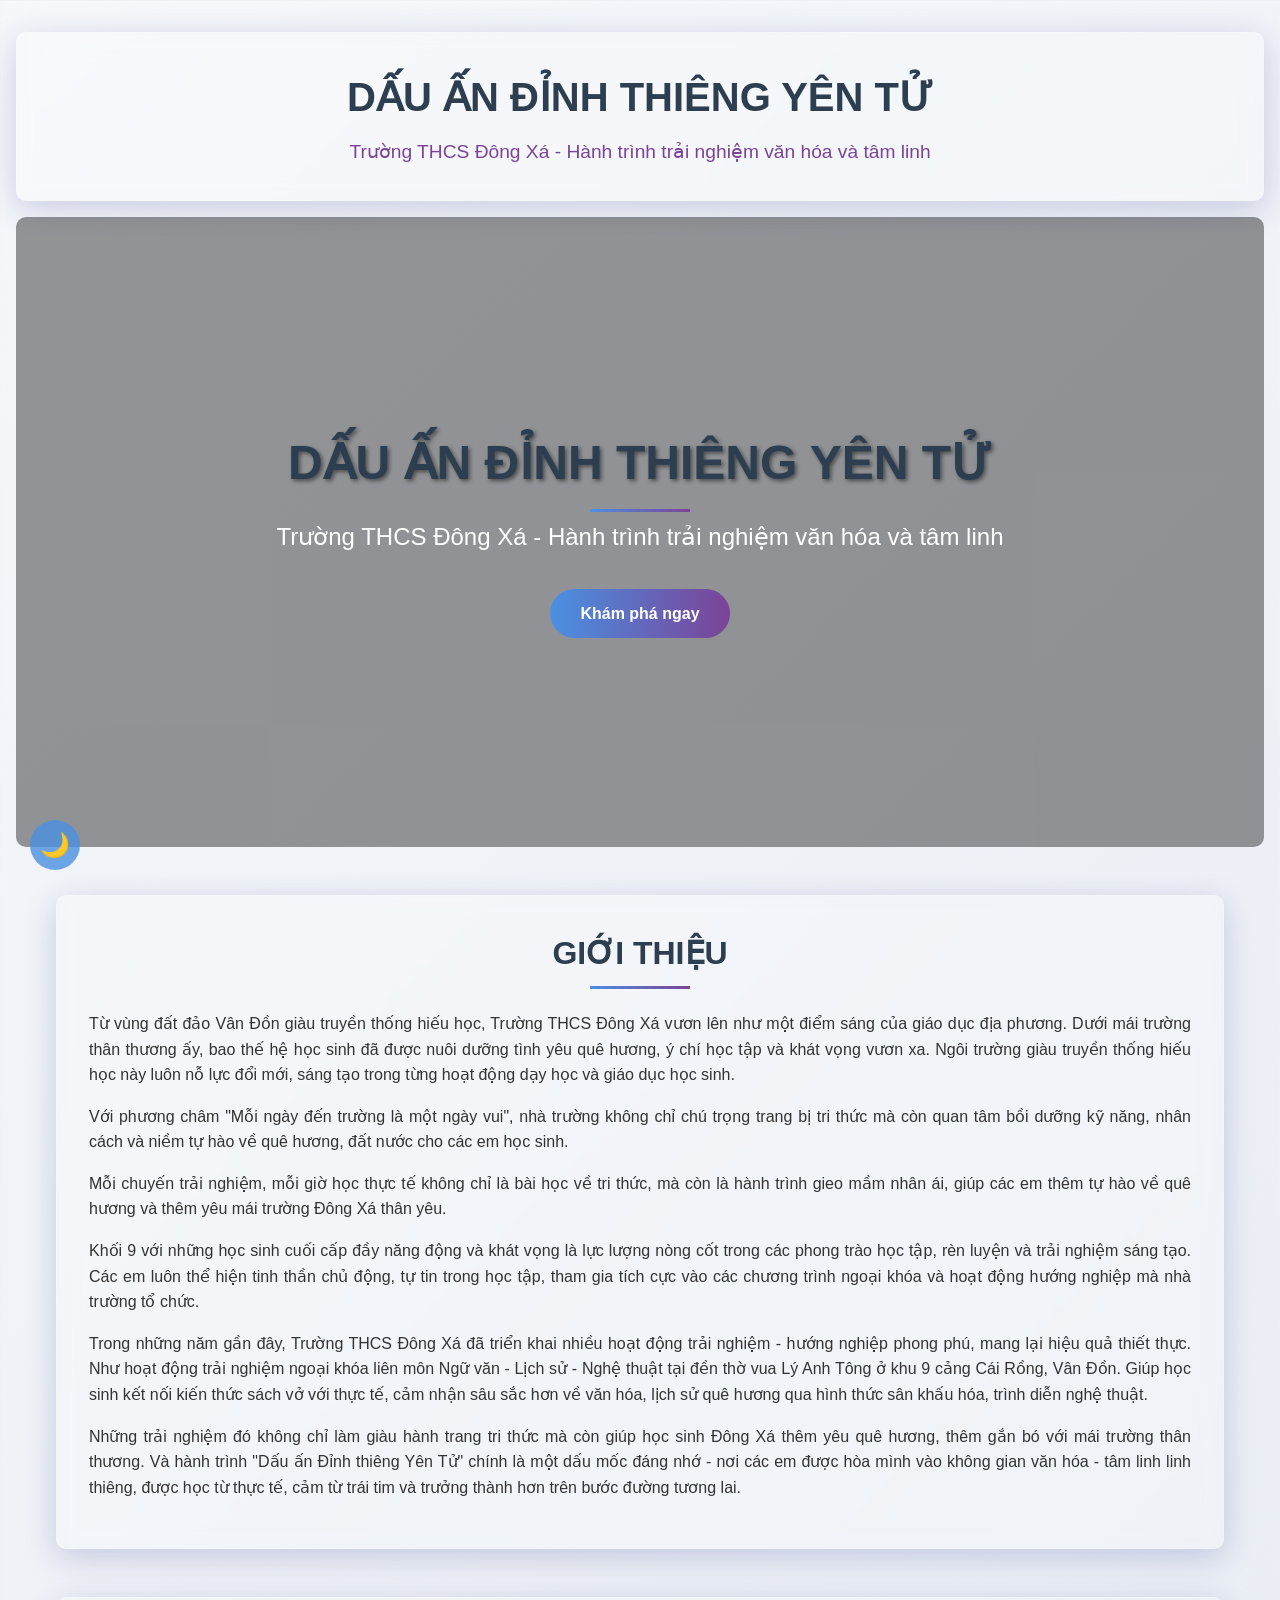
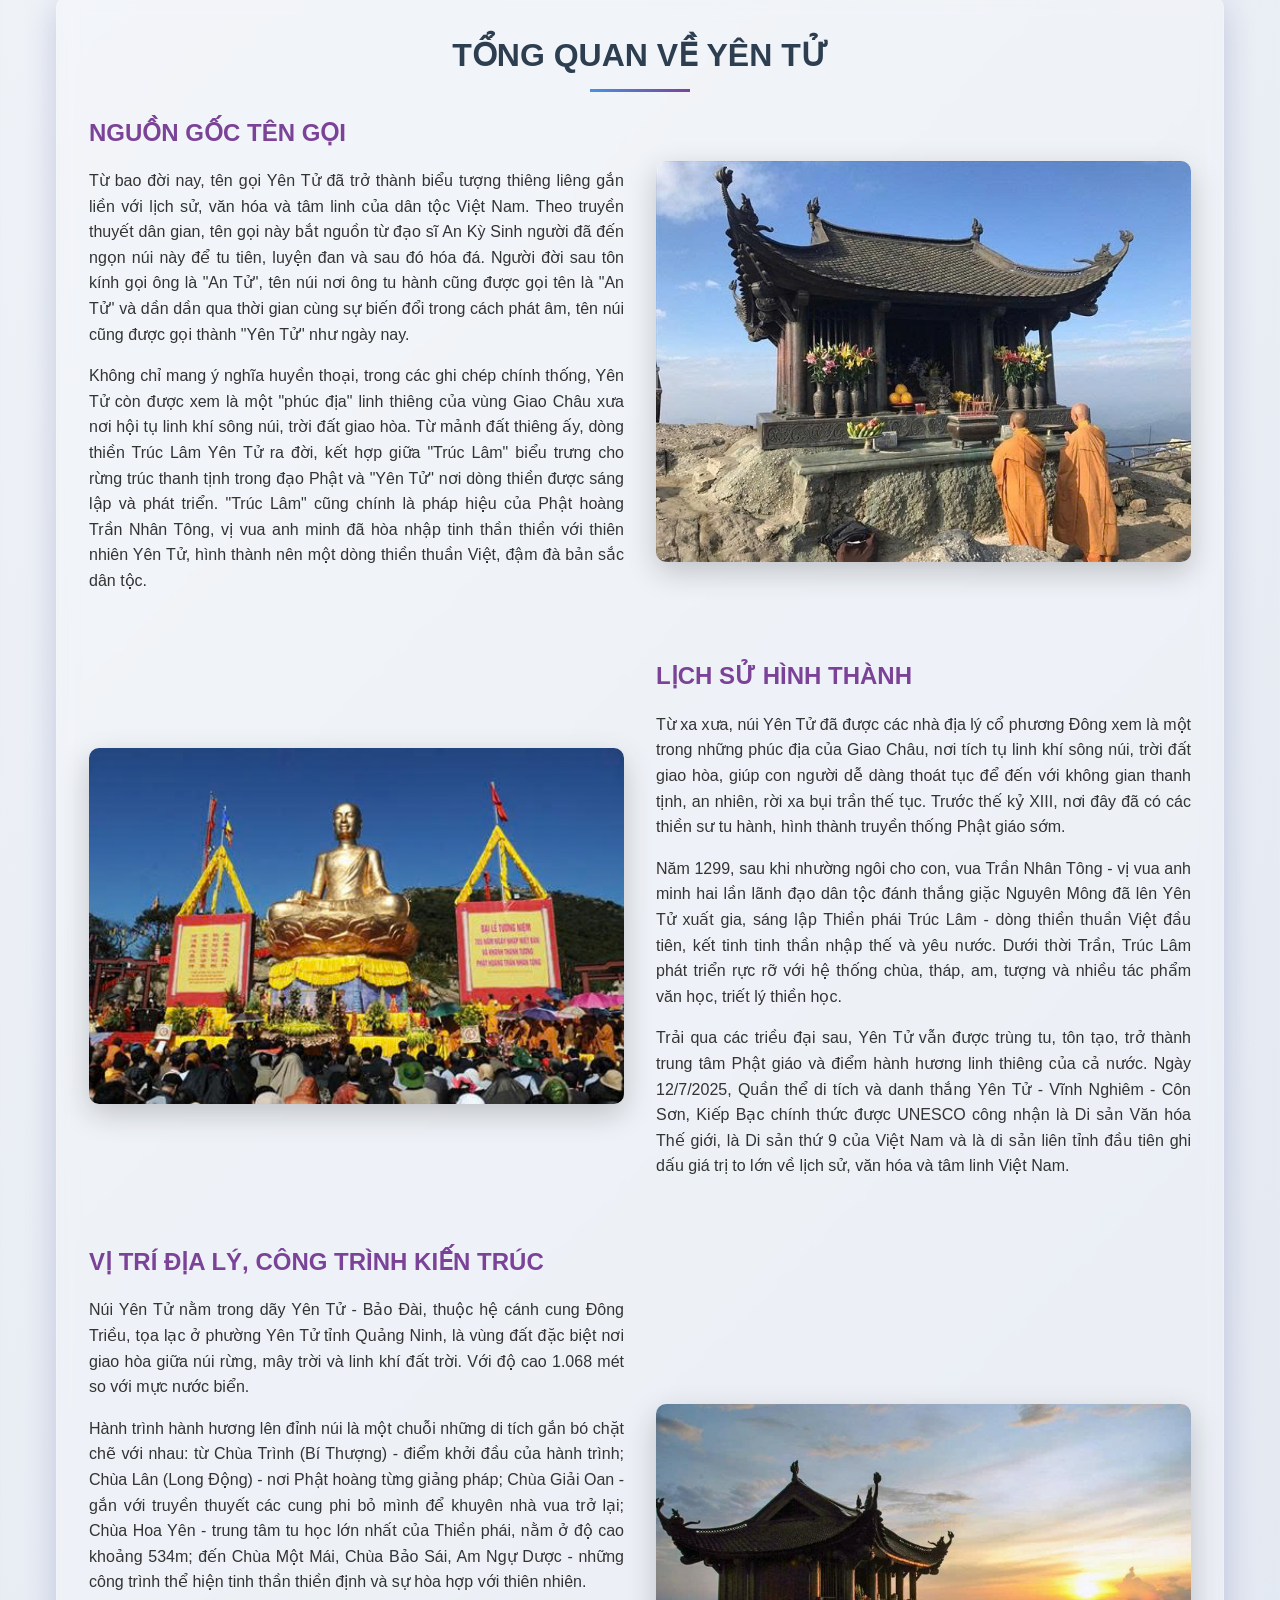
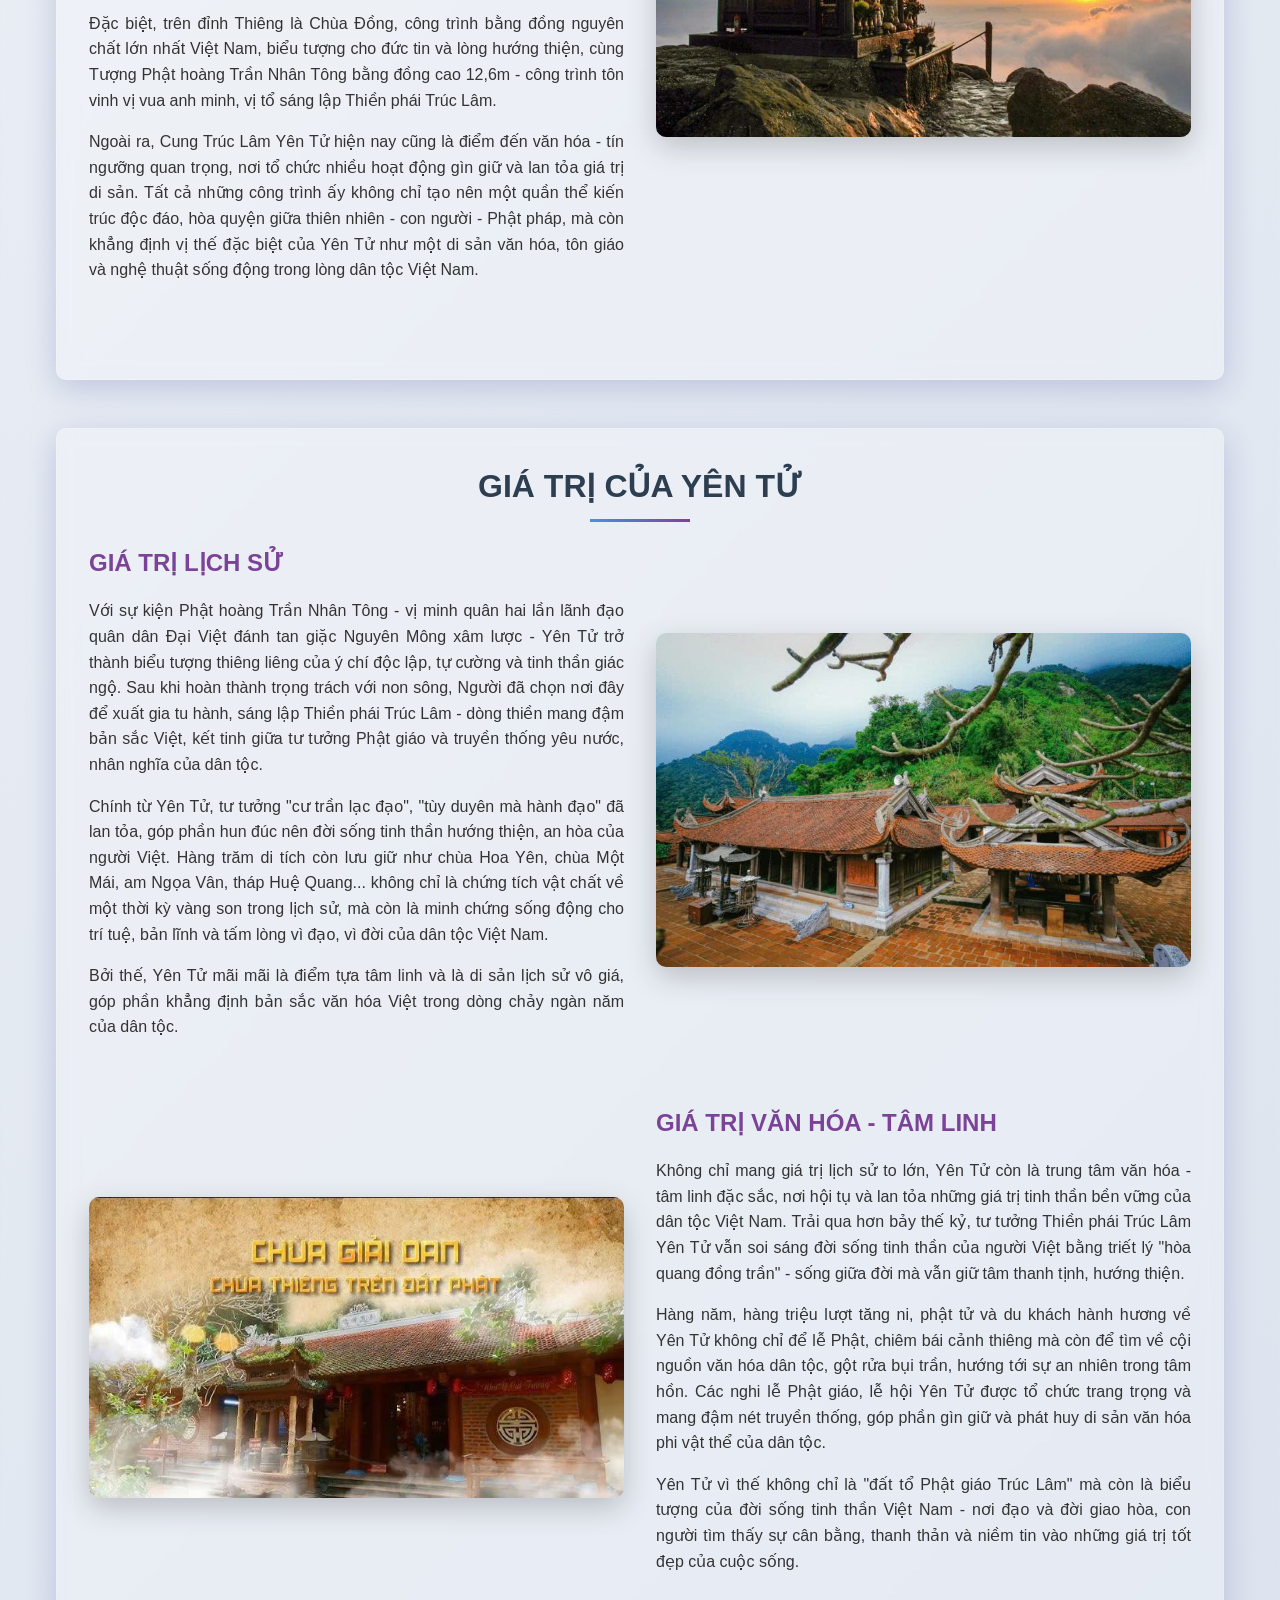
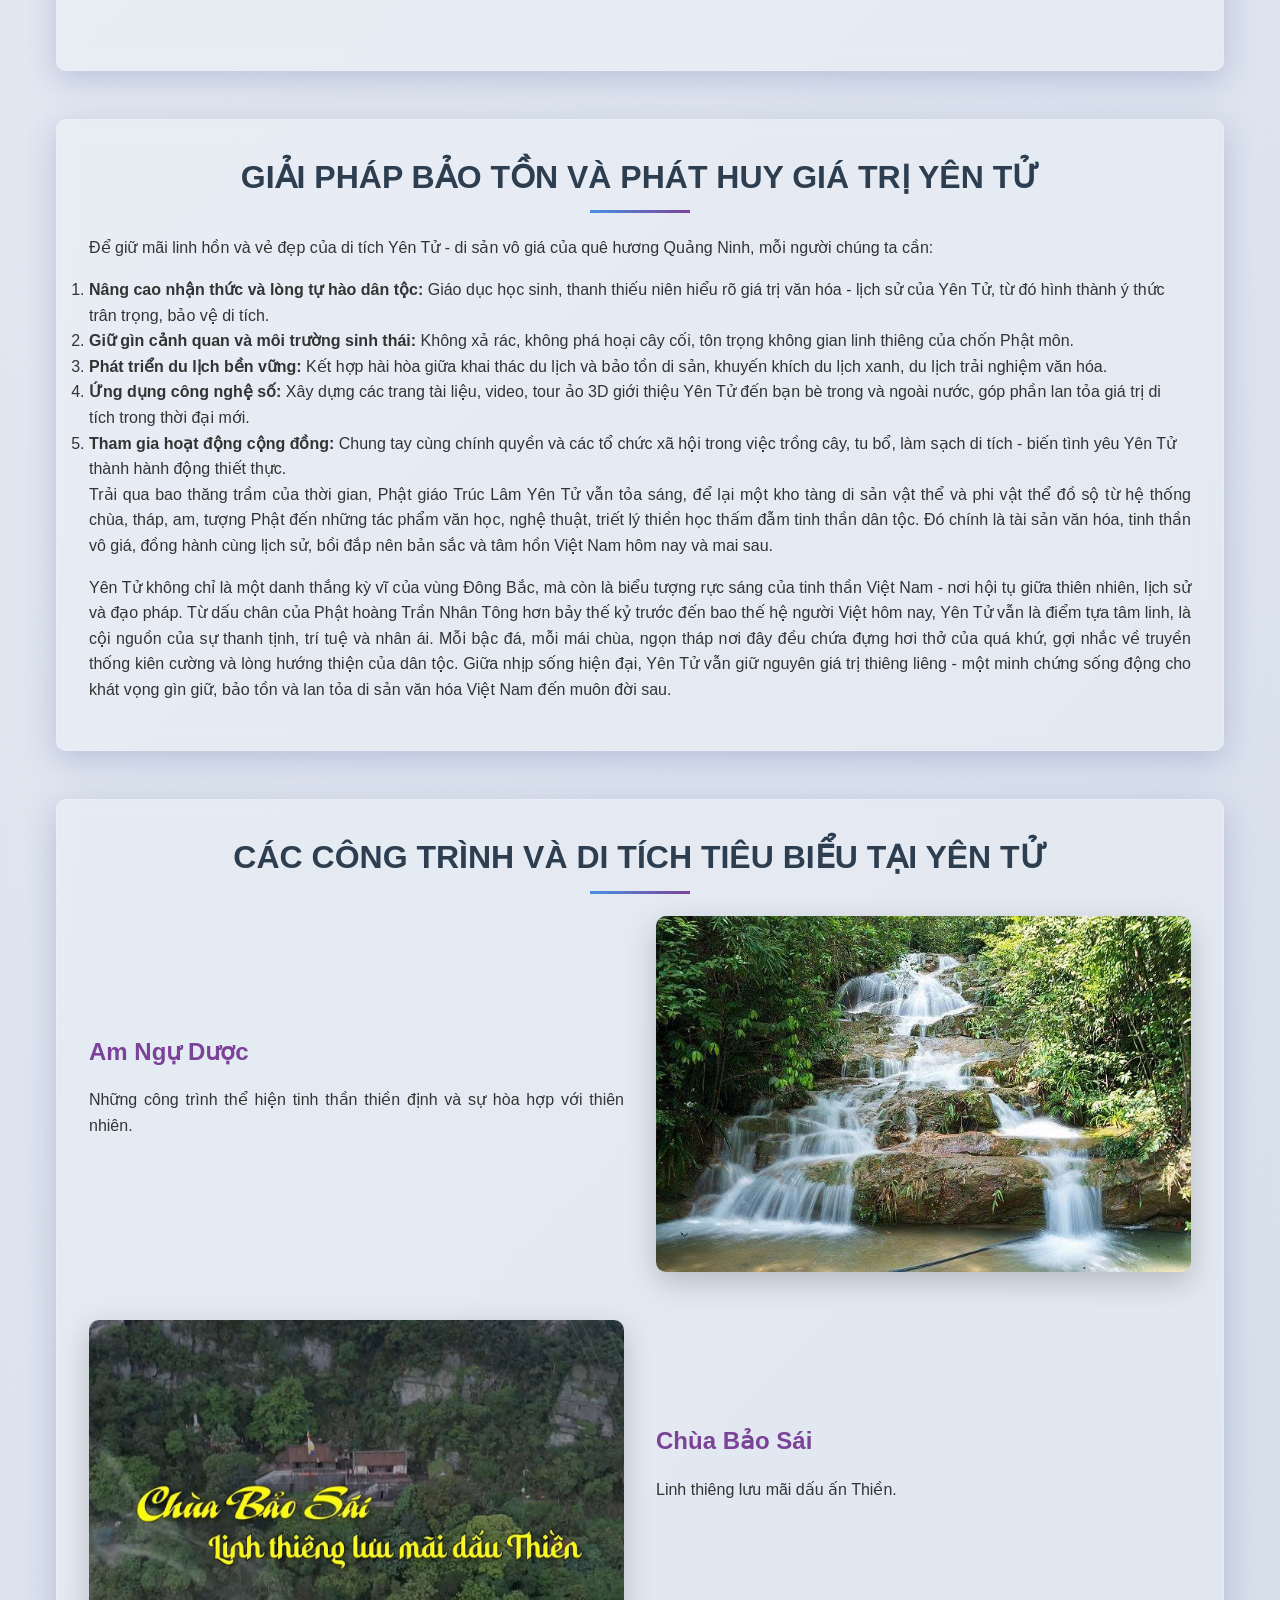
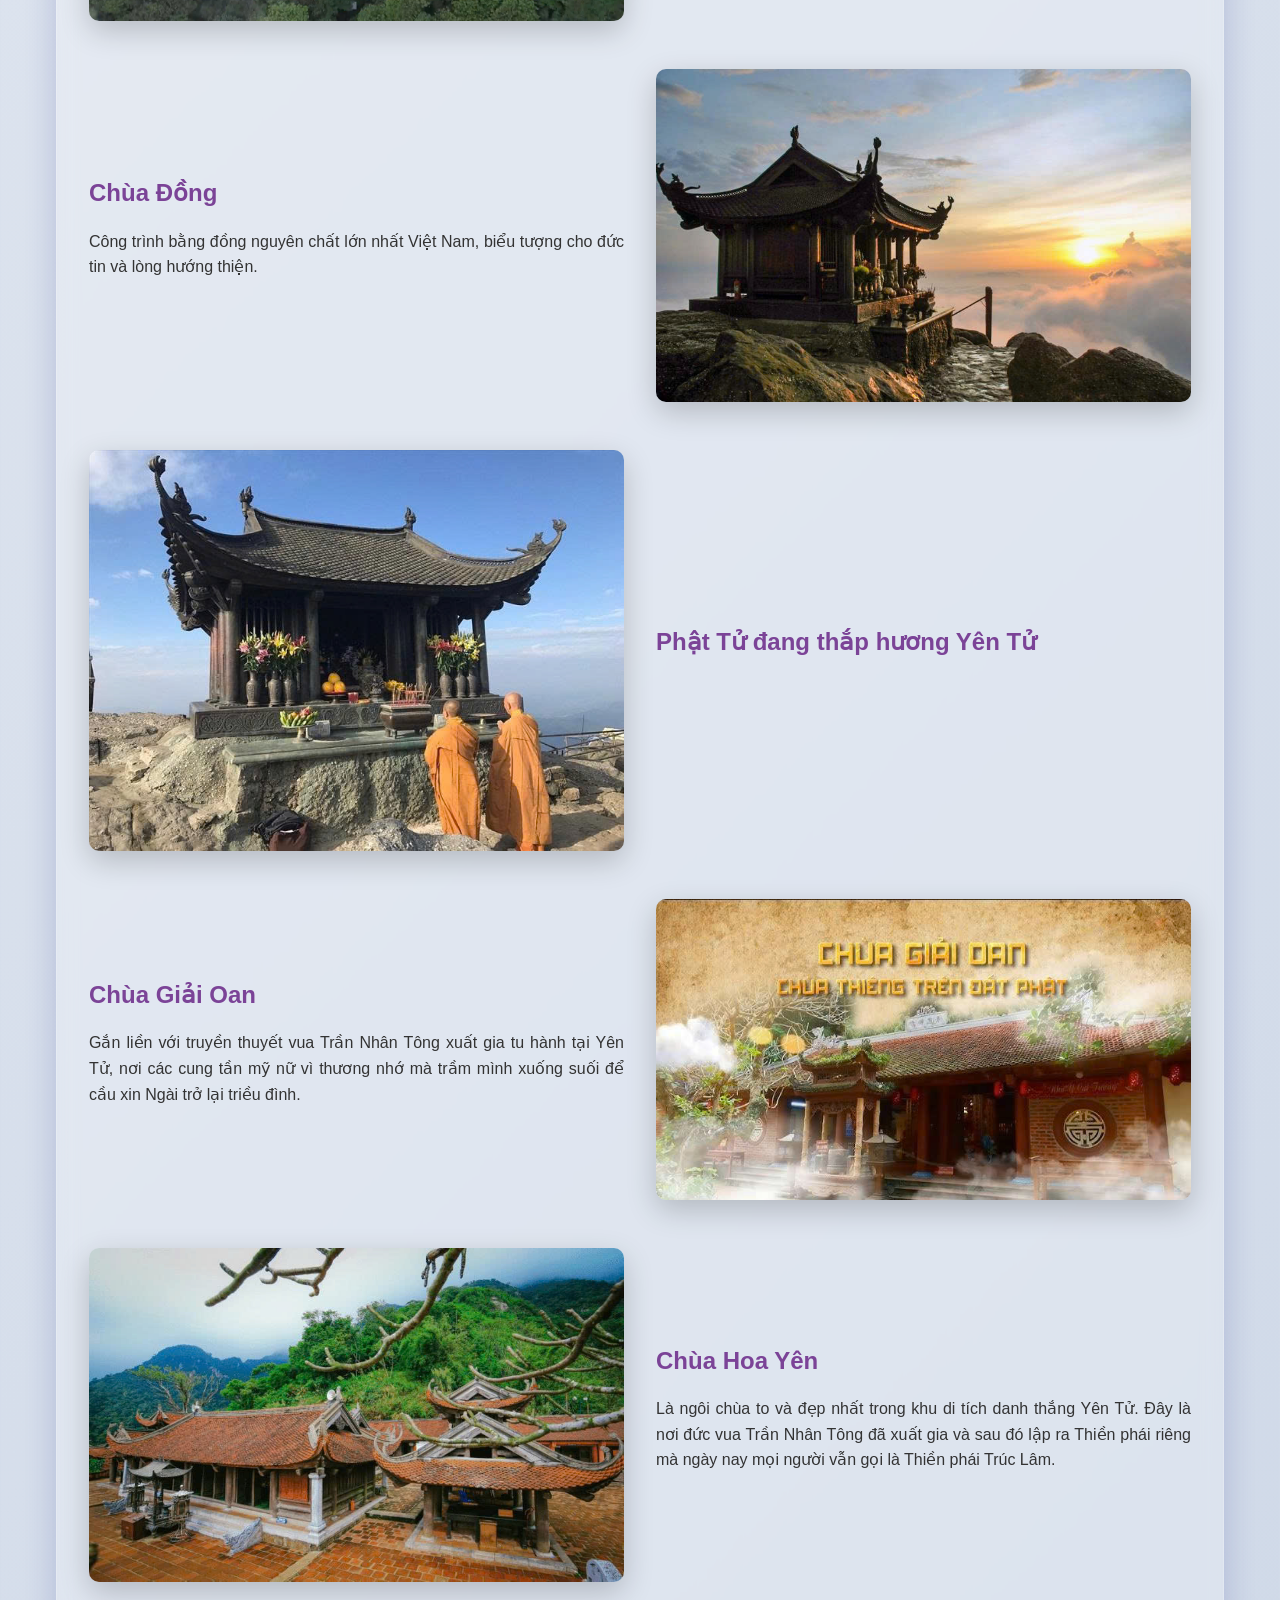
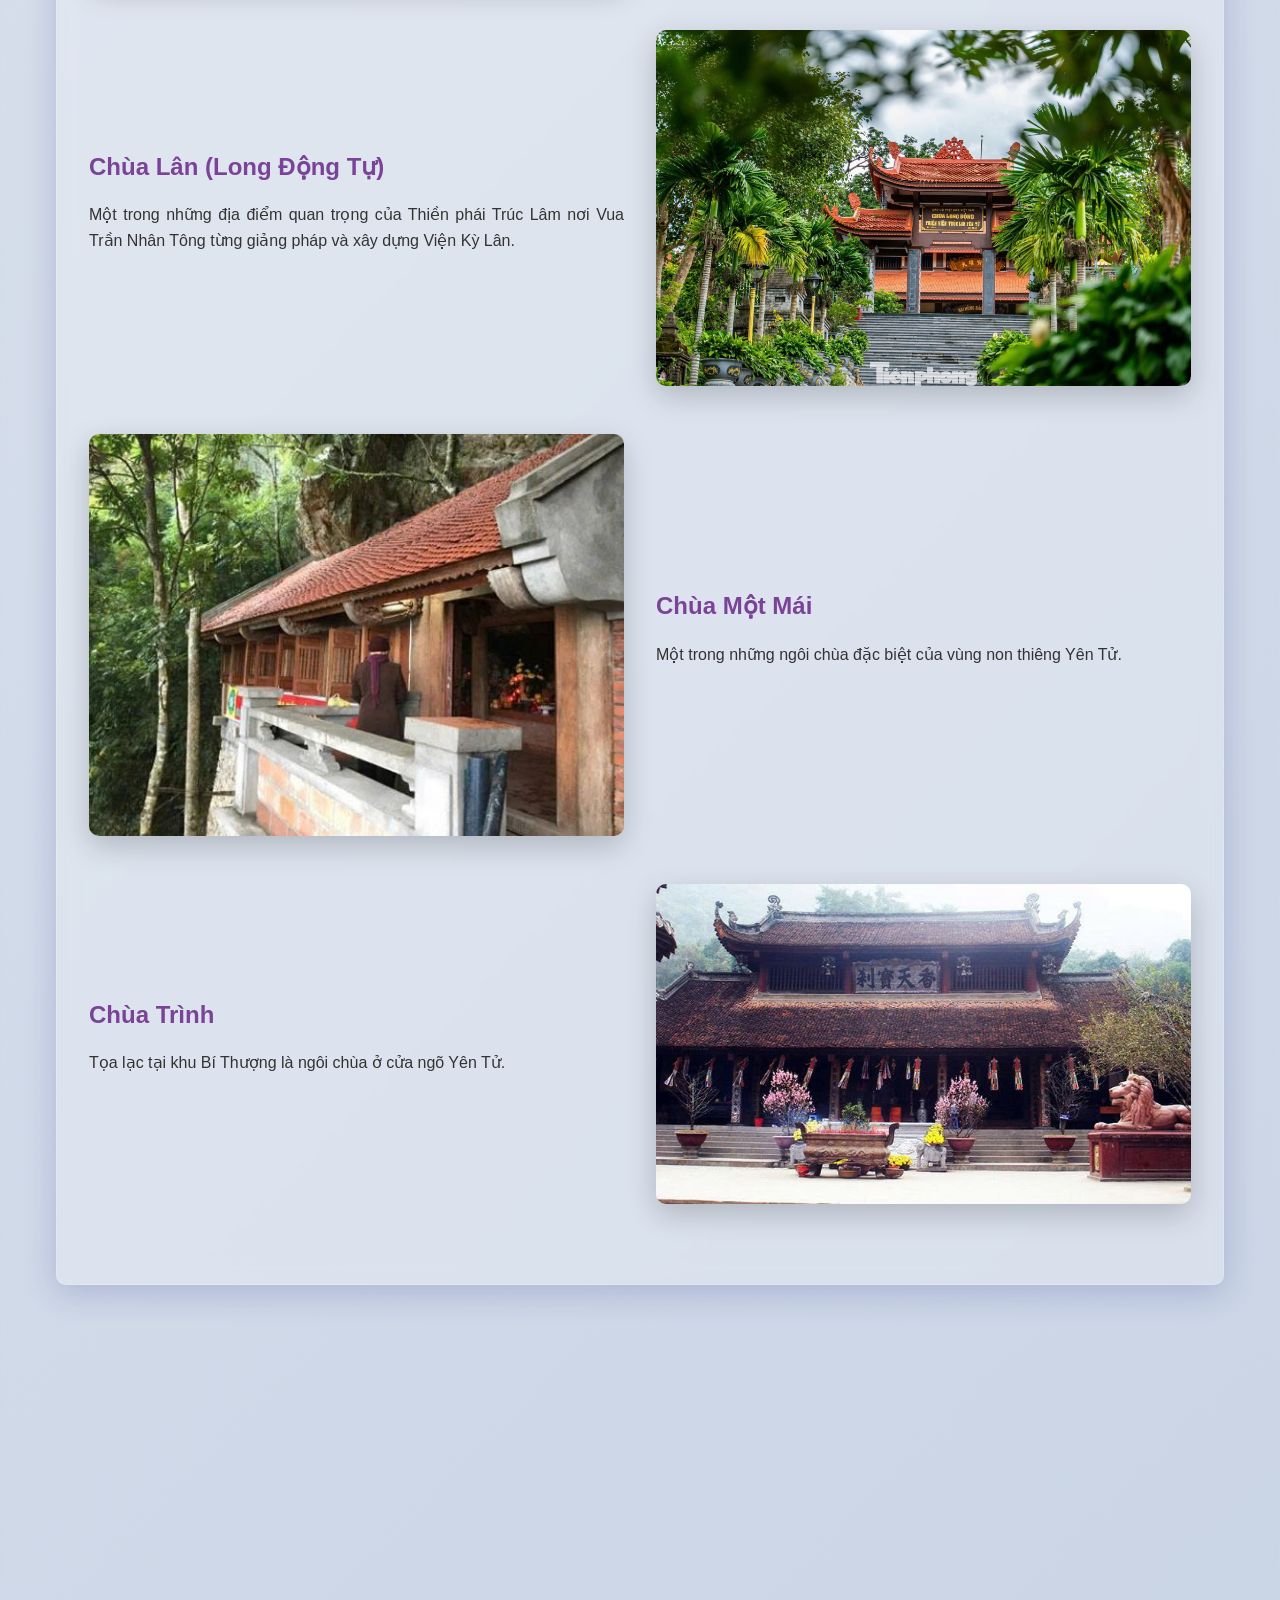
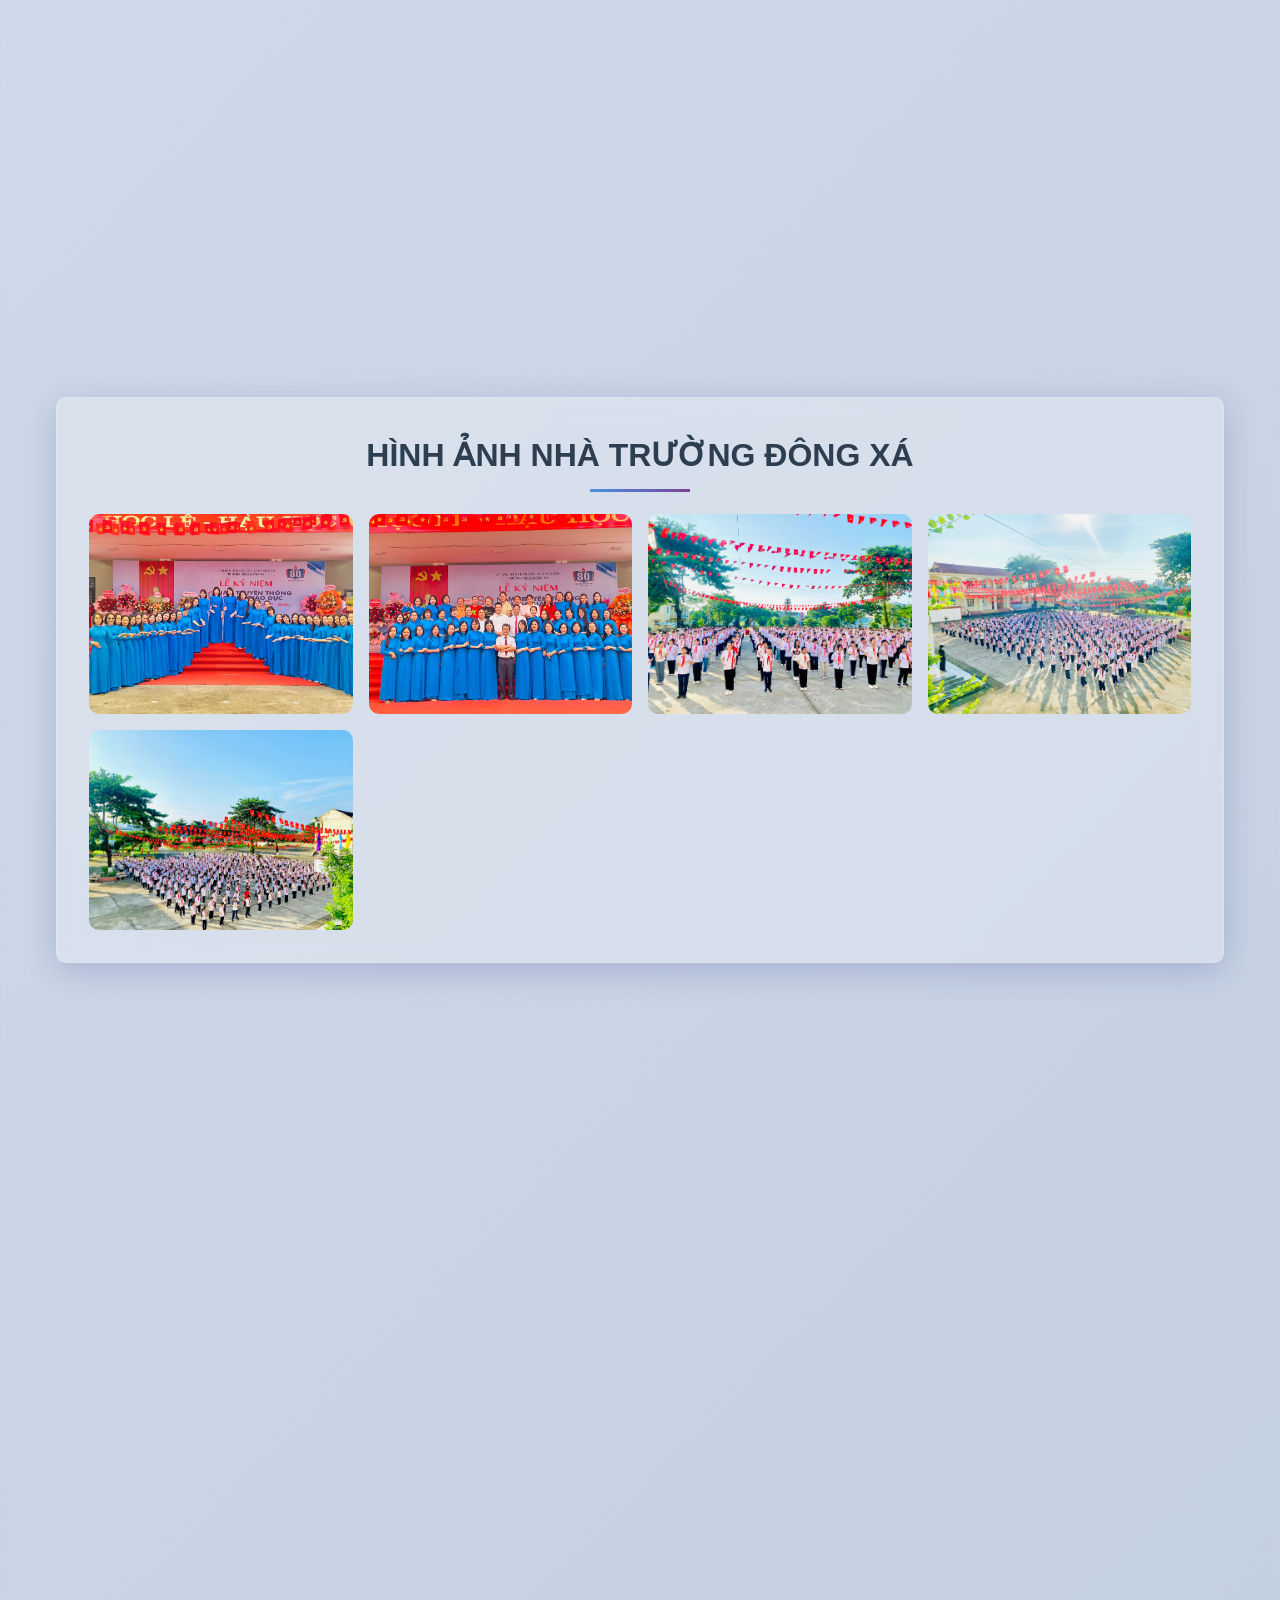
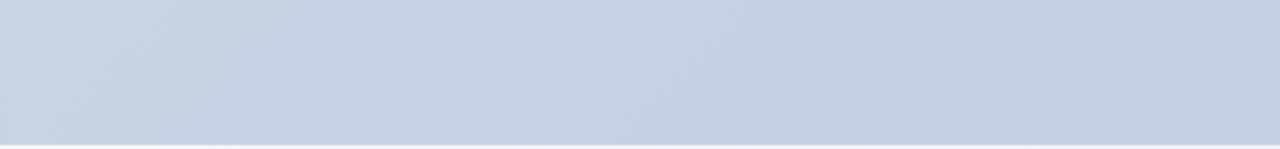
==== commit b59546d7: "Update index.html" ====
--- a/index.html
+++ b/index.html
@@ -592,7 +592,7 @@
 
       <div class="content-block reverse">
         <div class="text-content">
-          <h3>Yên Tử – mountain footstepsindochina.asia</h3>
+          <h3>Phật Tử đang thắp hương Yên Tử </h3>
         </div>
         <div class="image-content">
           <img src="anh19.jpg" alt="Yên Tử Mountain Footsteps">
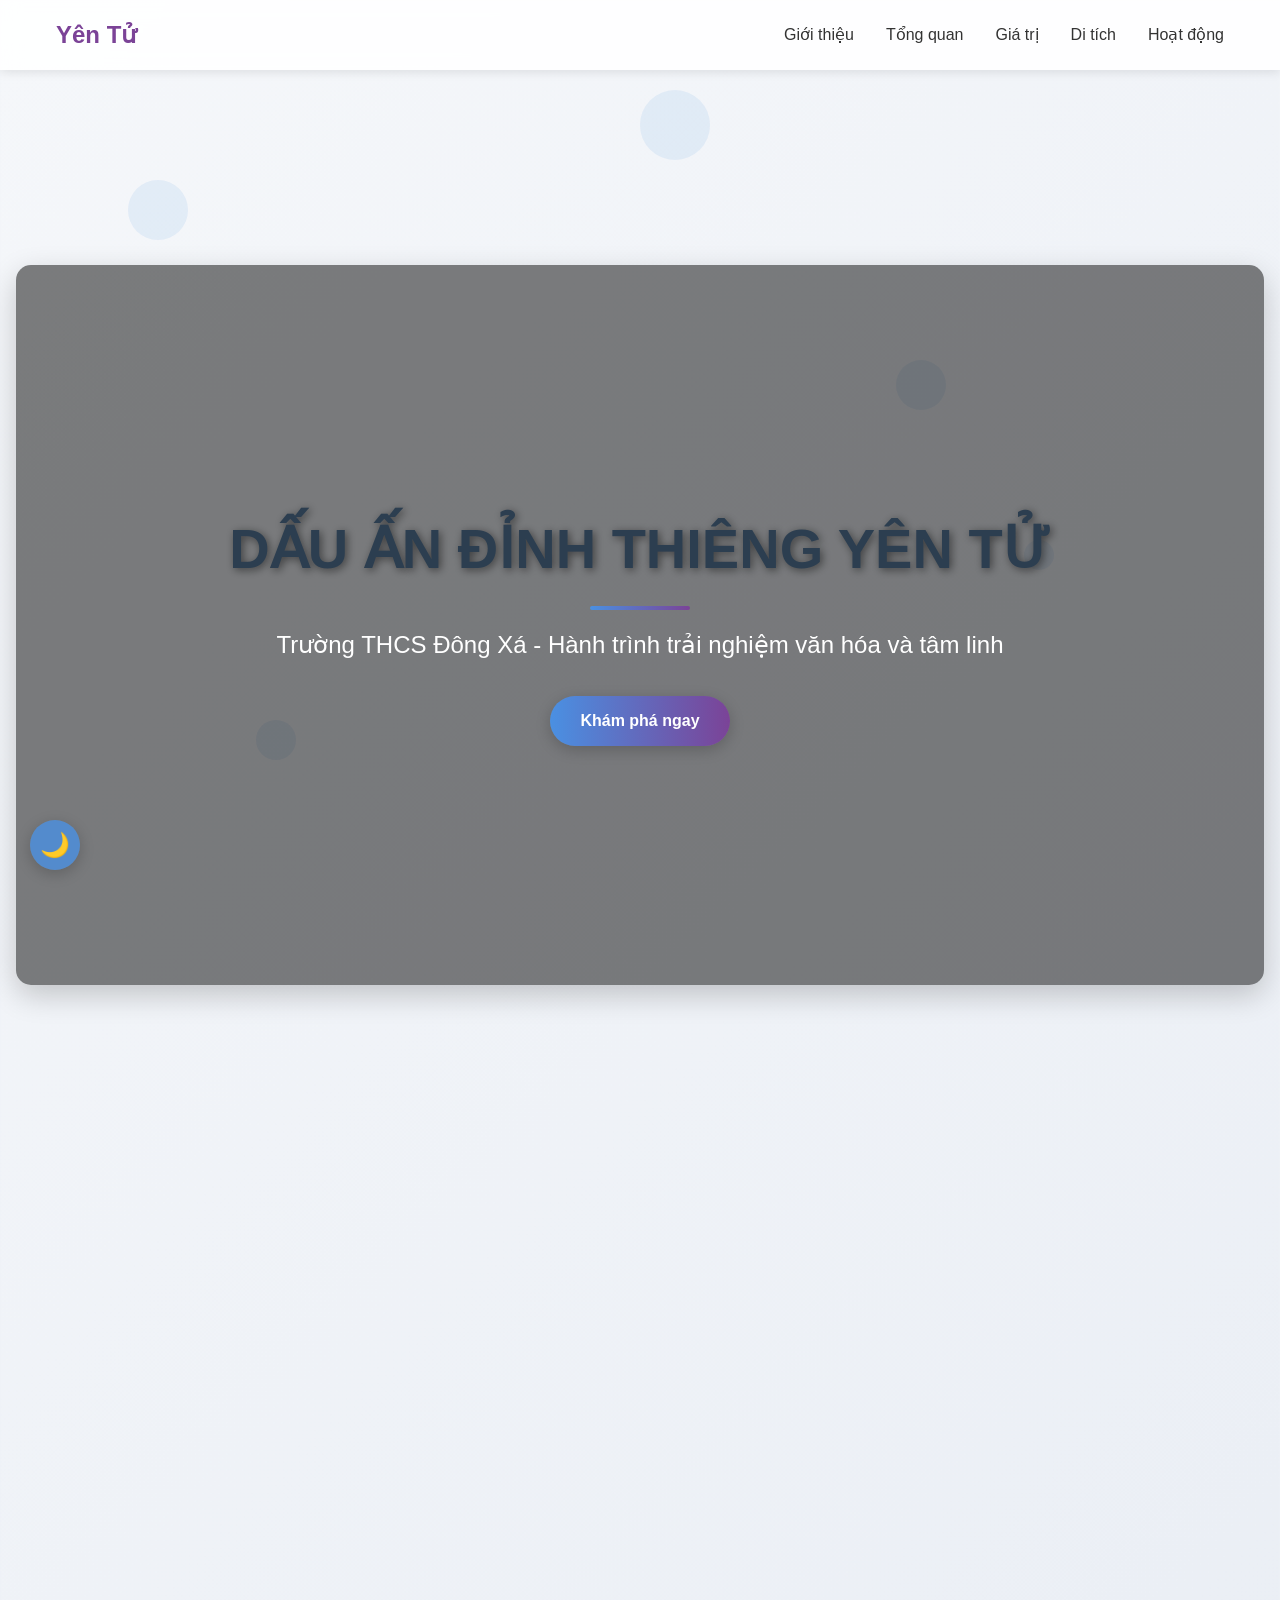
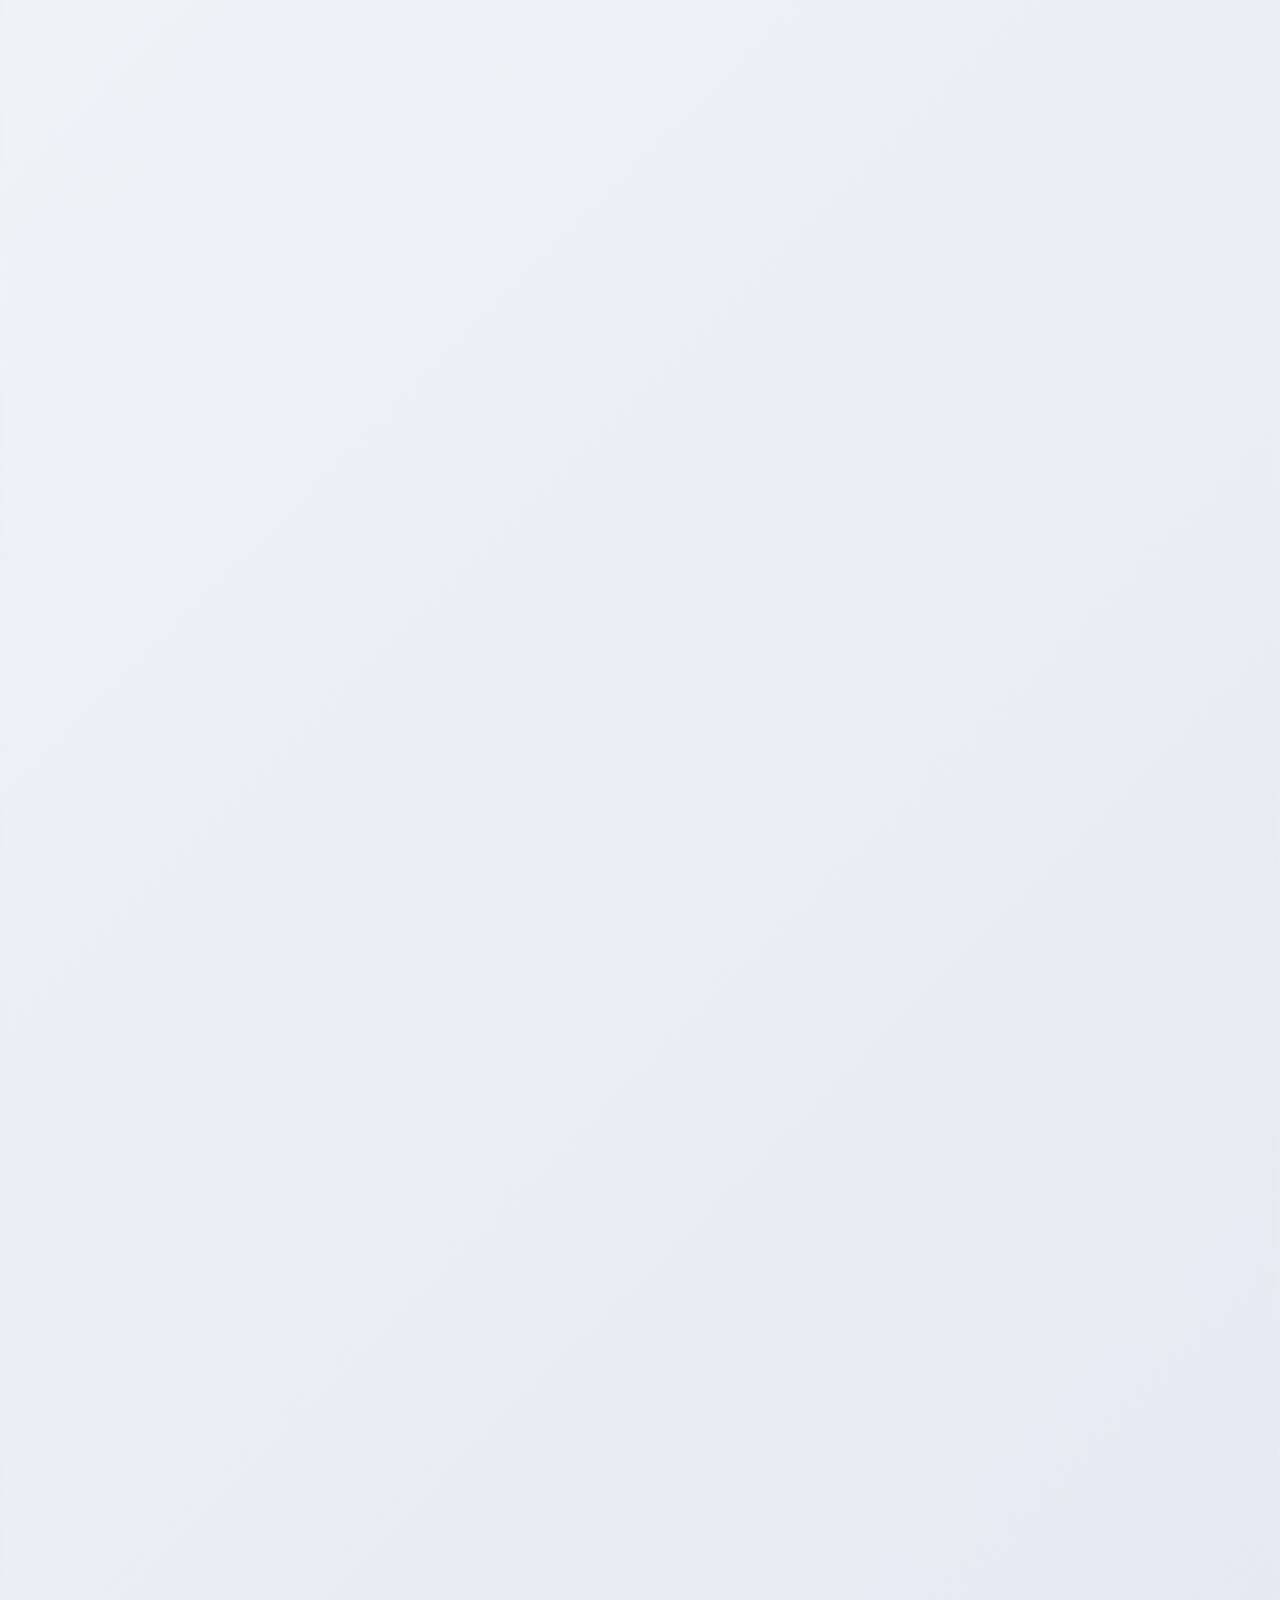
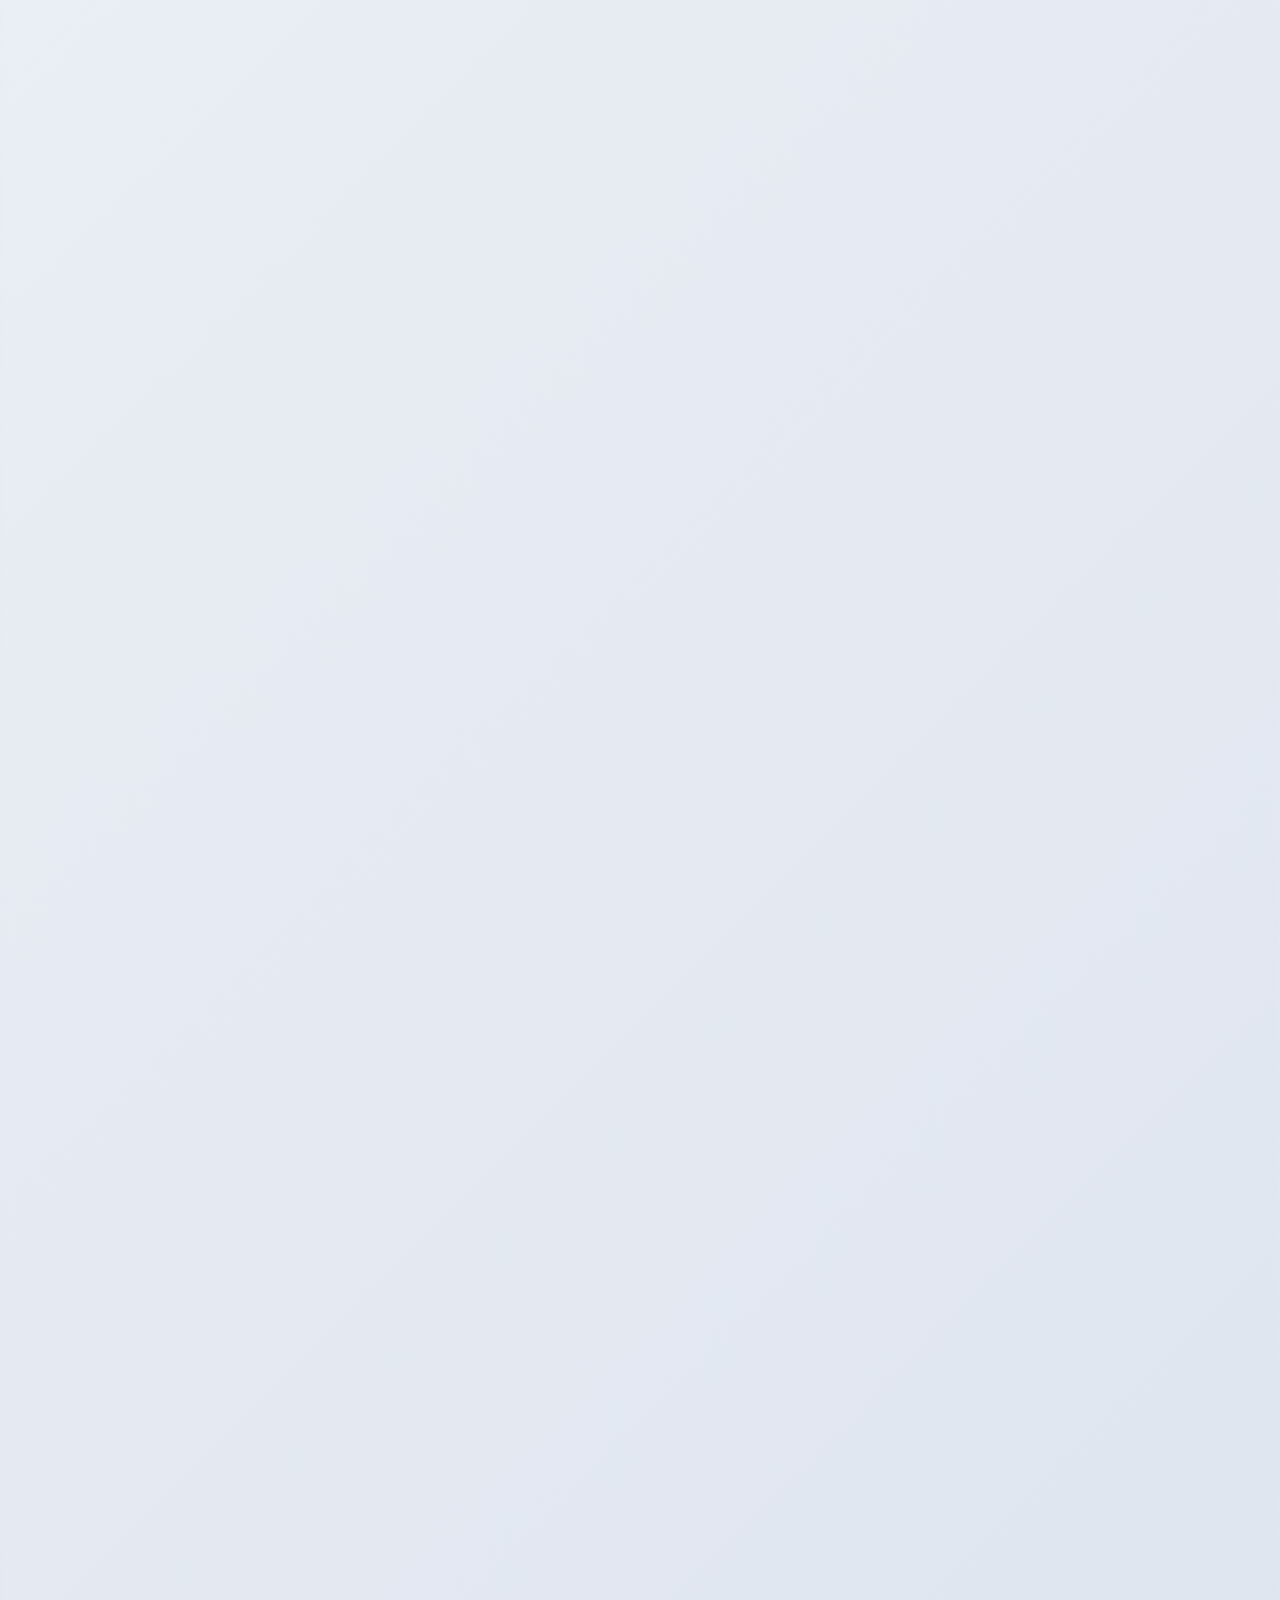
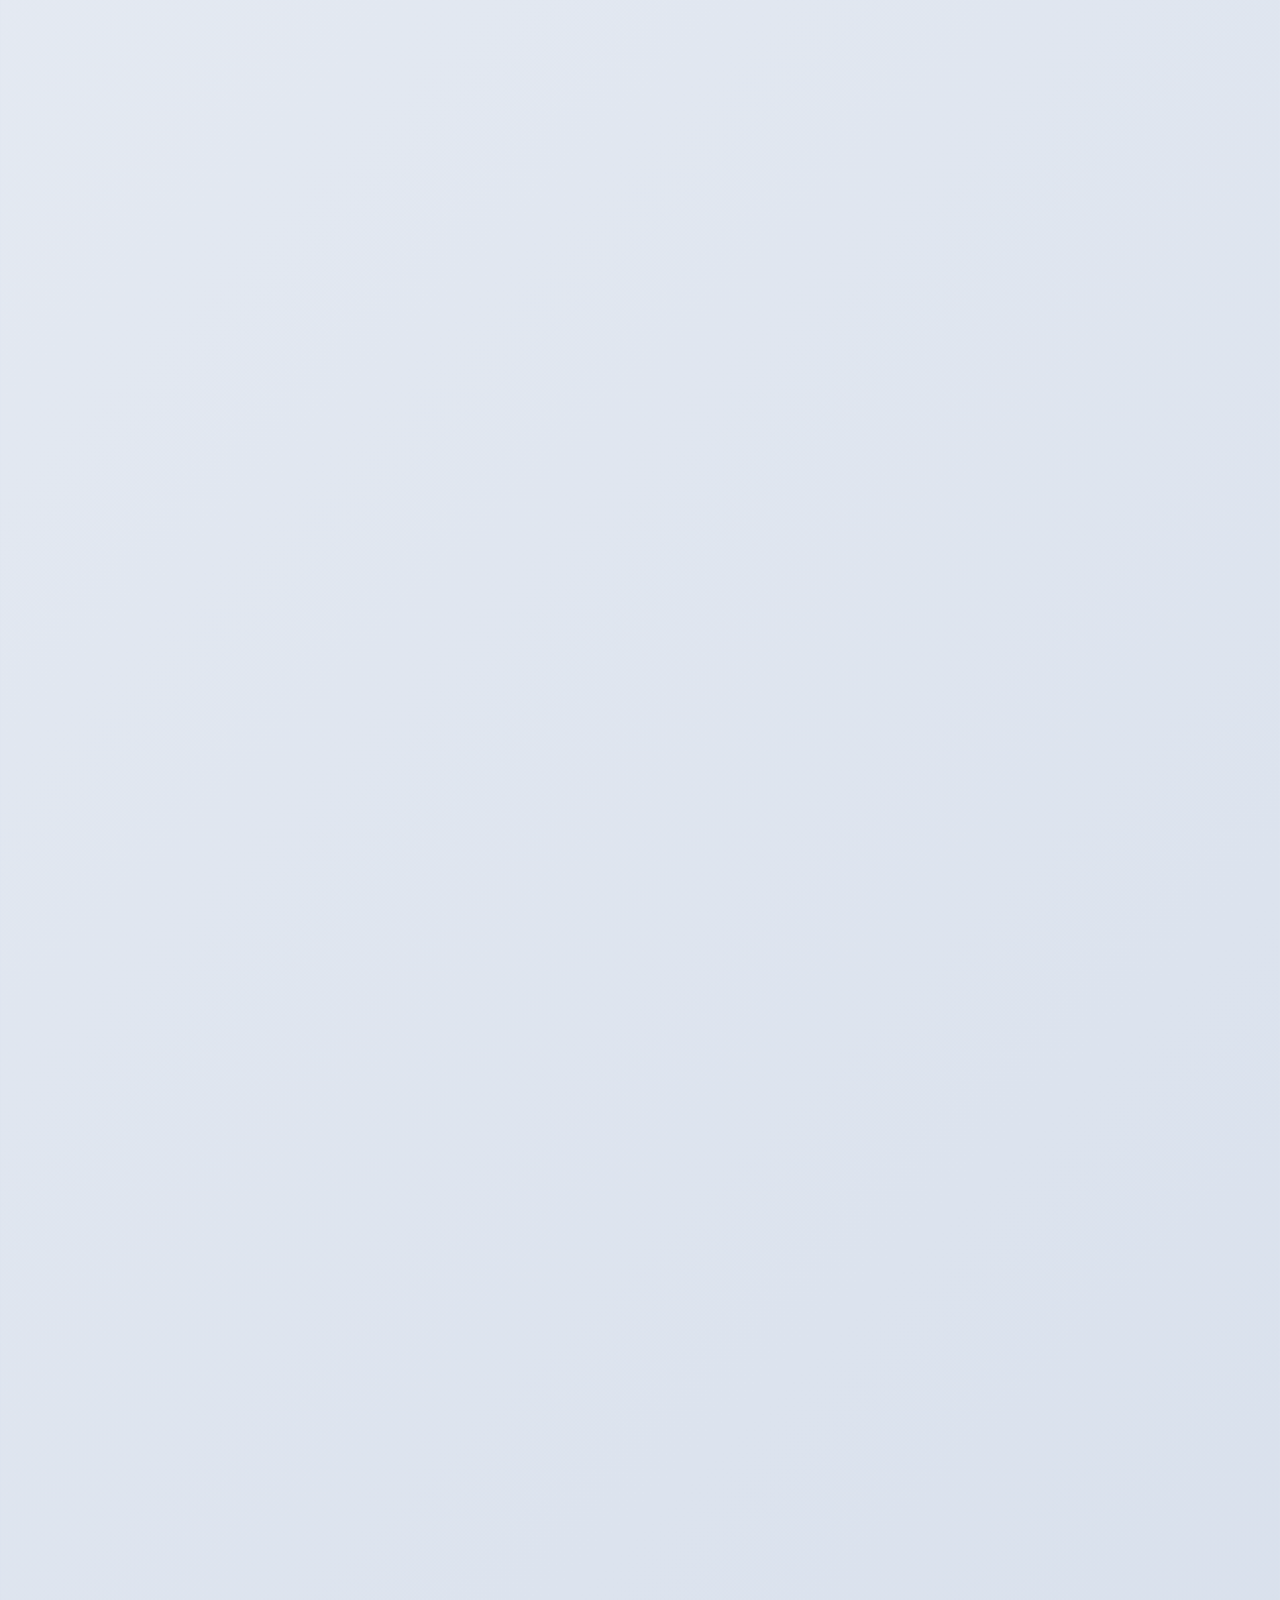
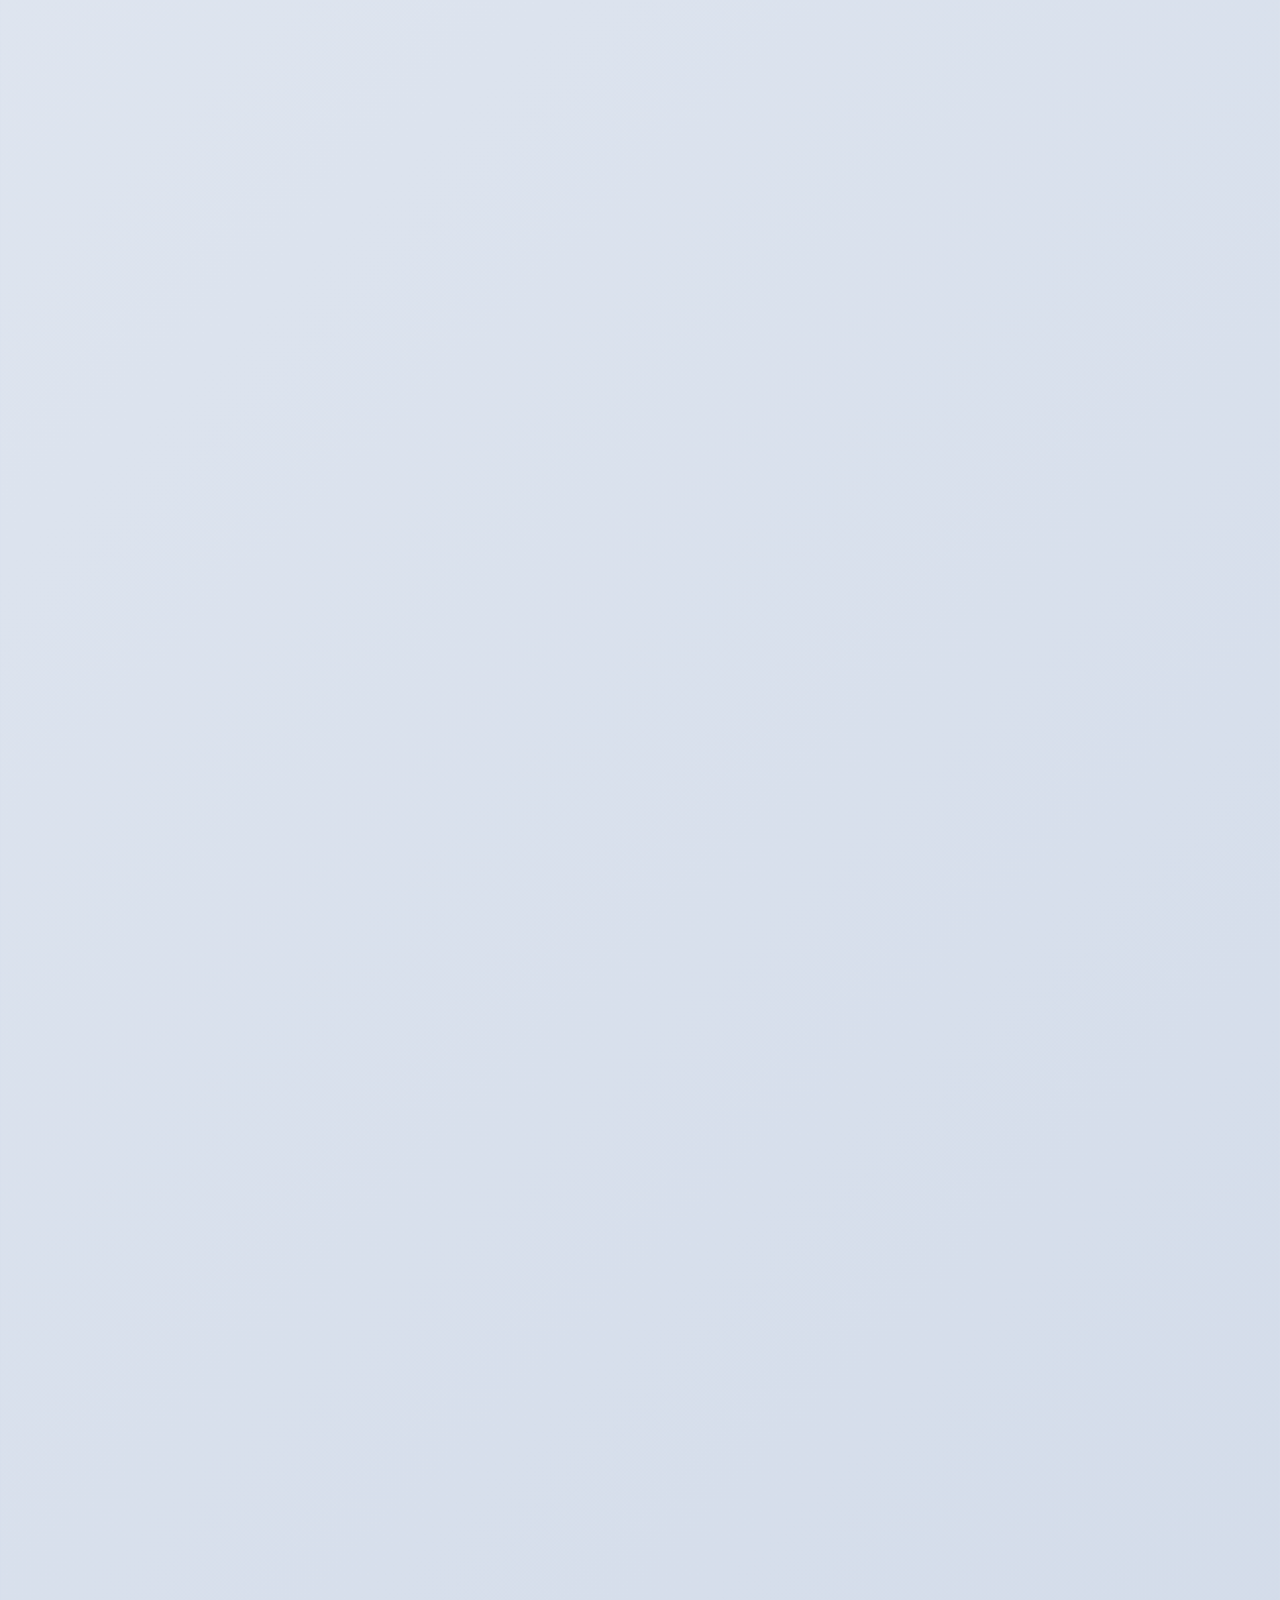
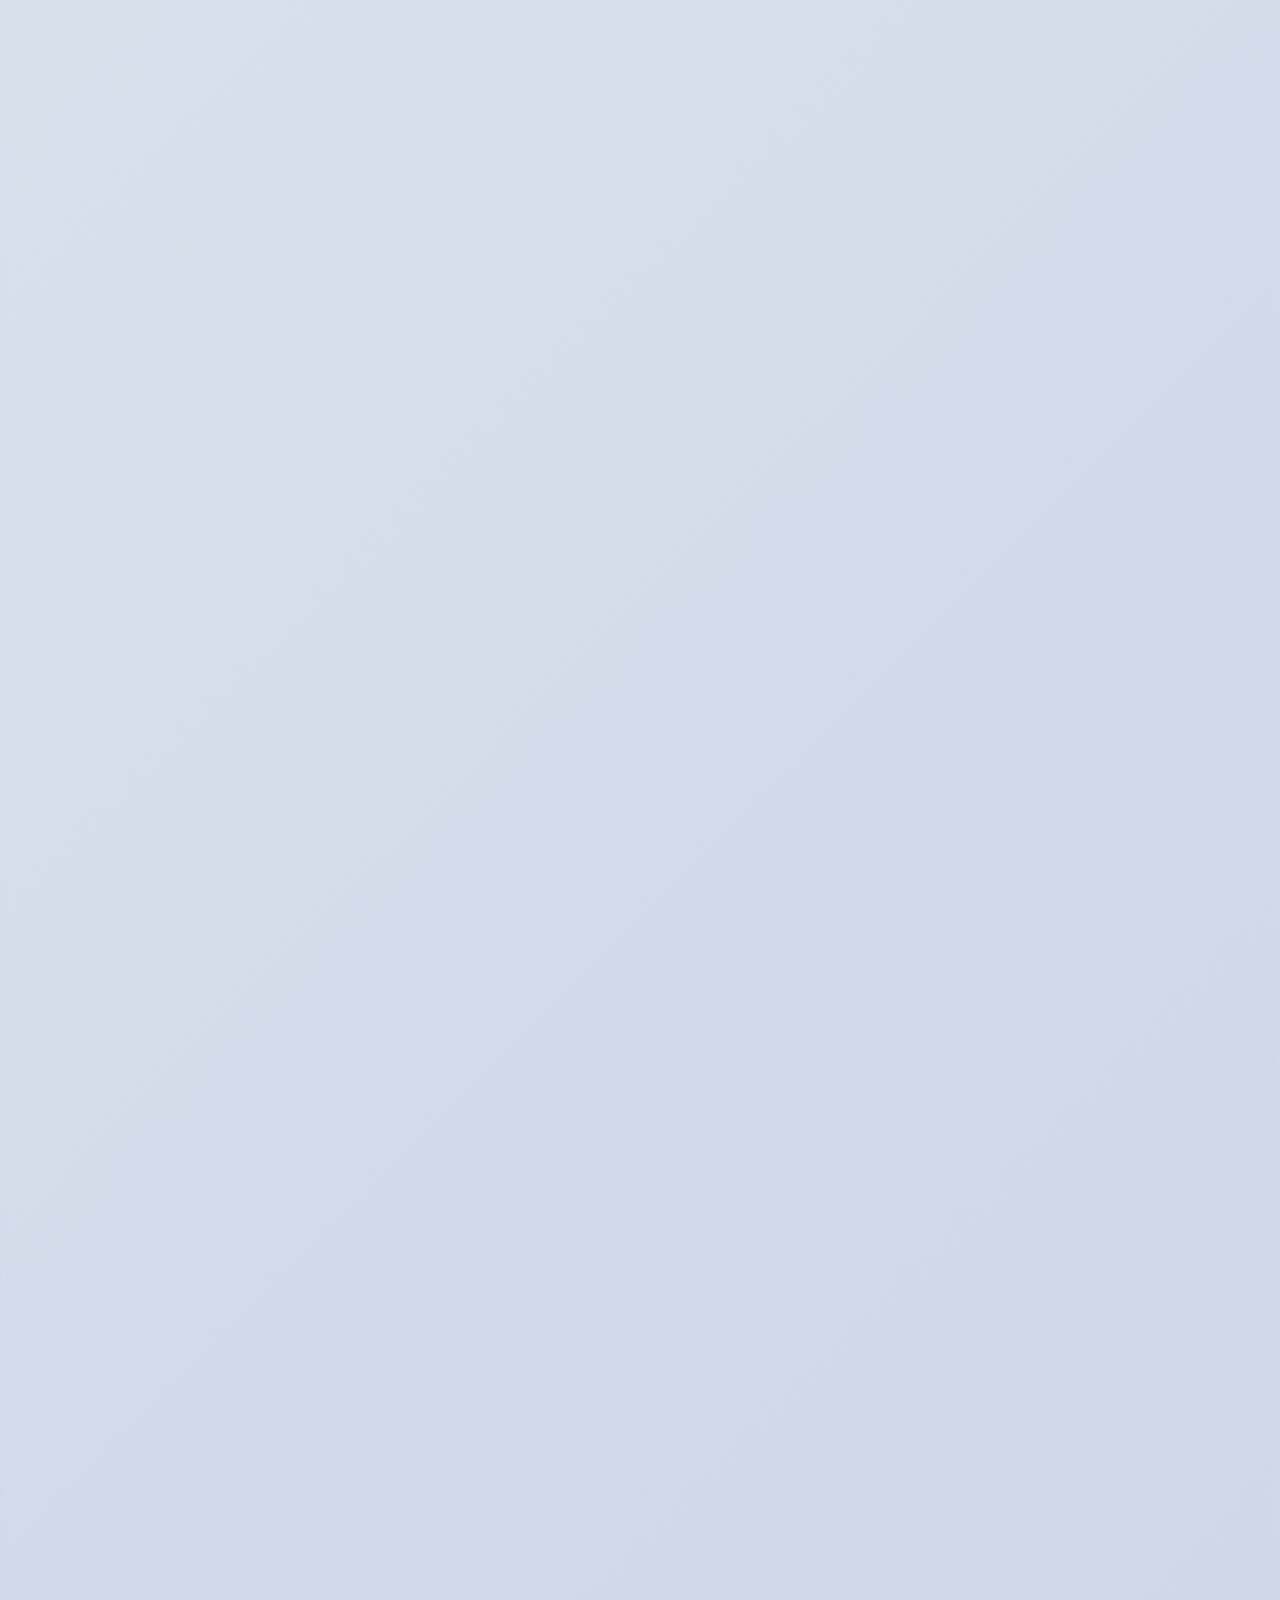
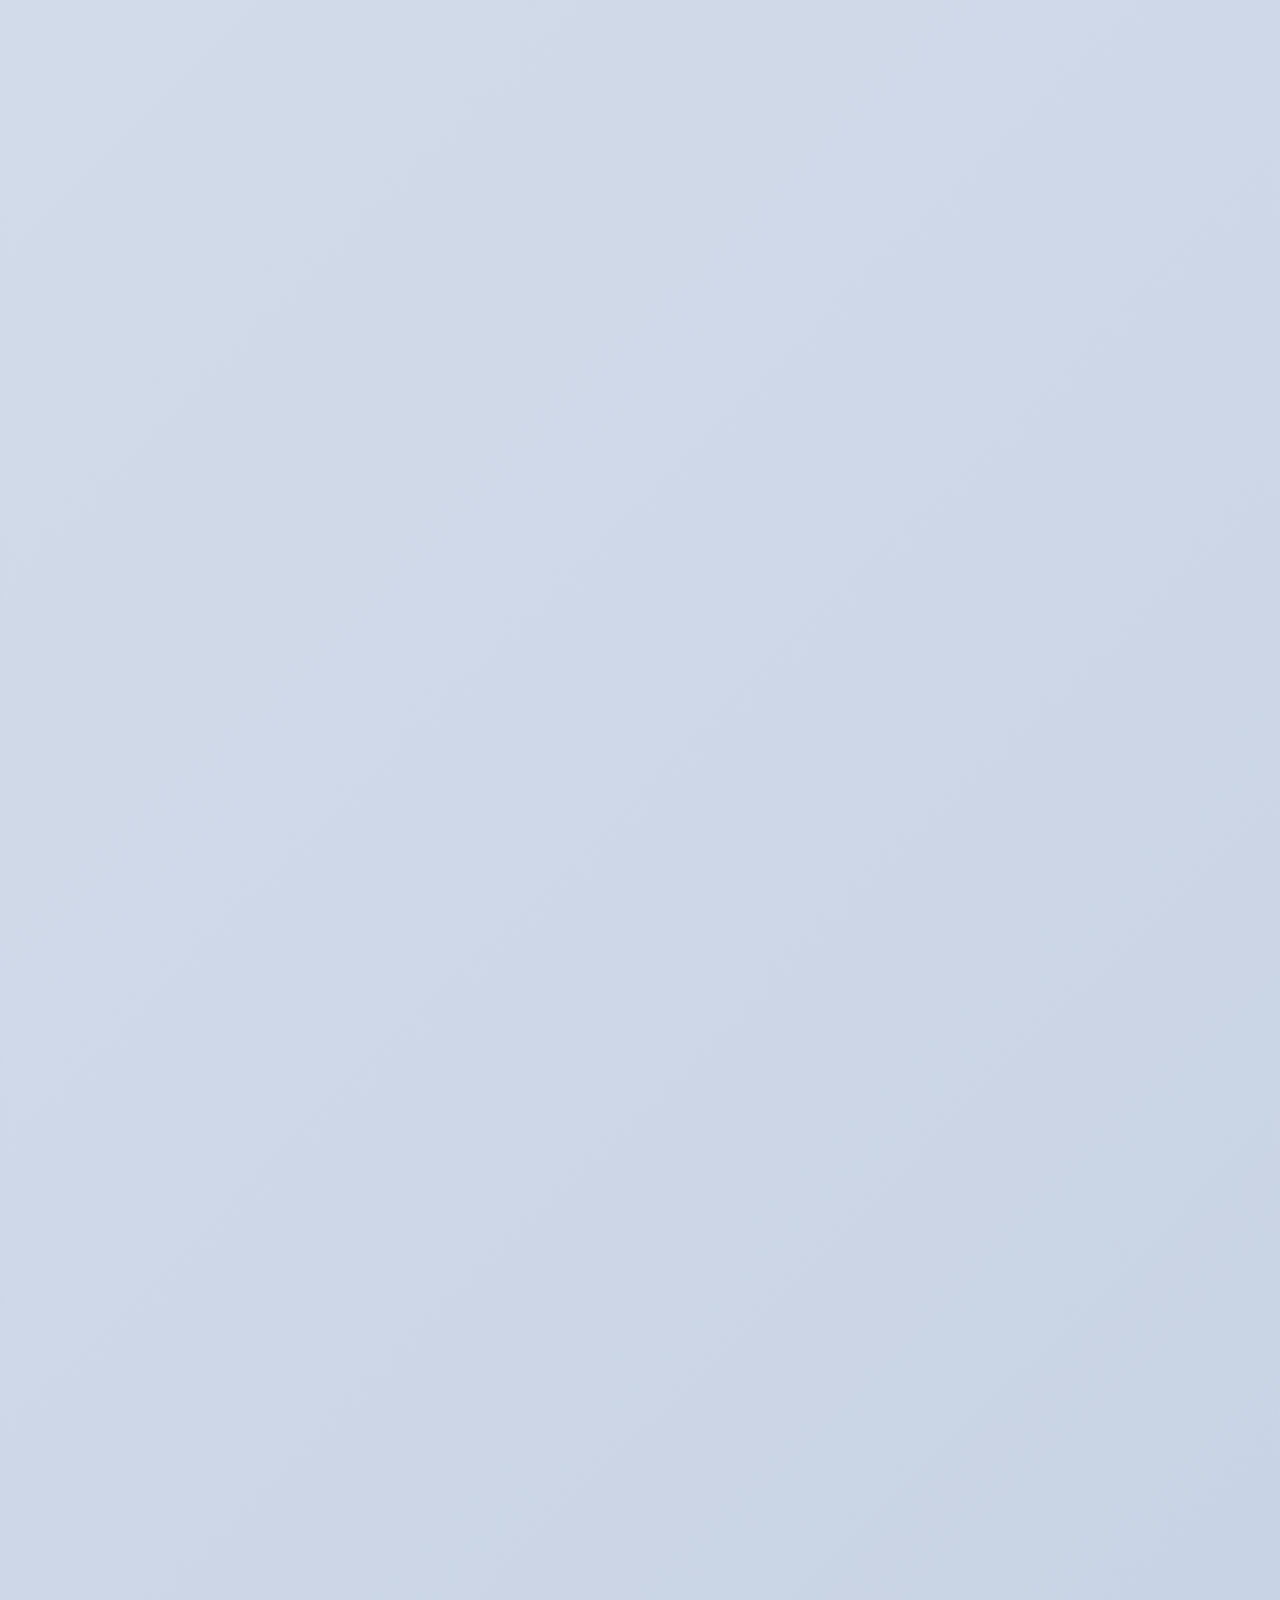
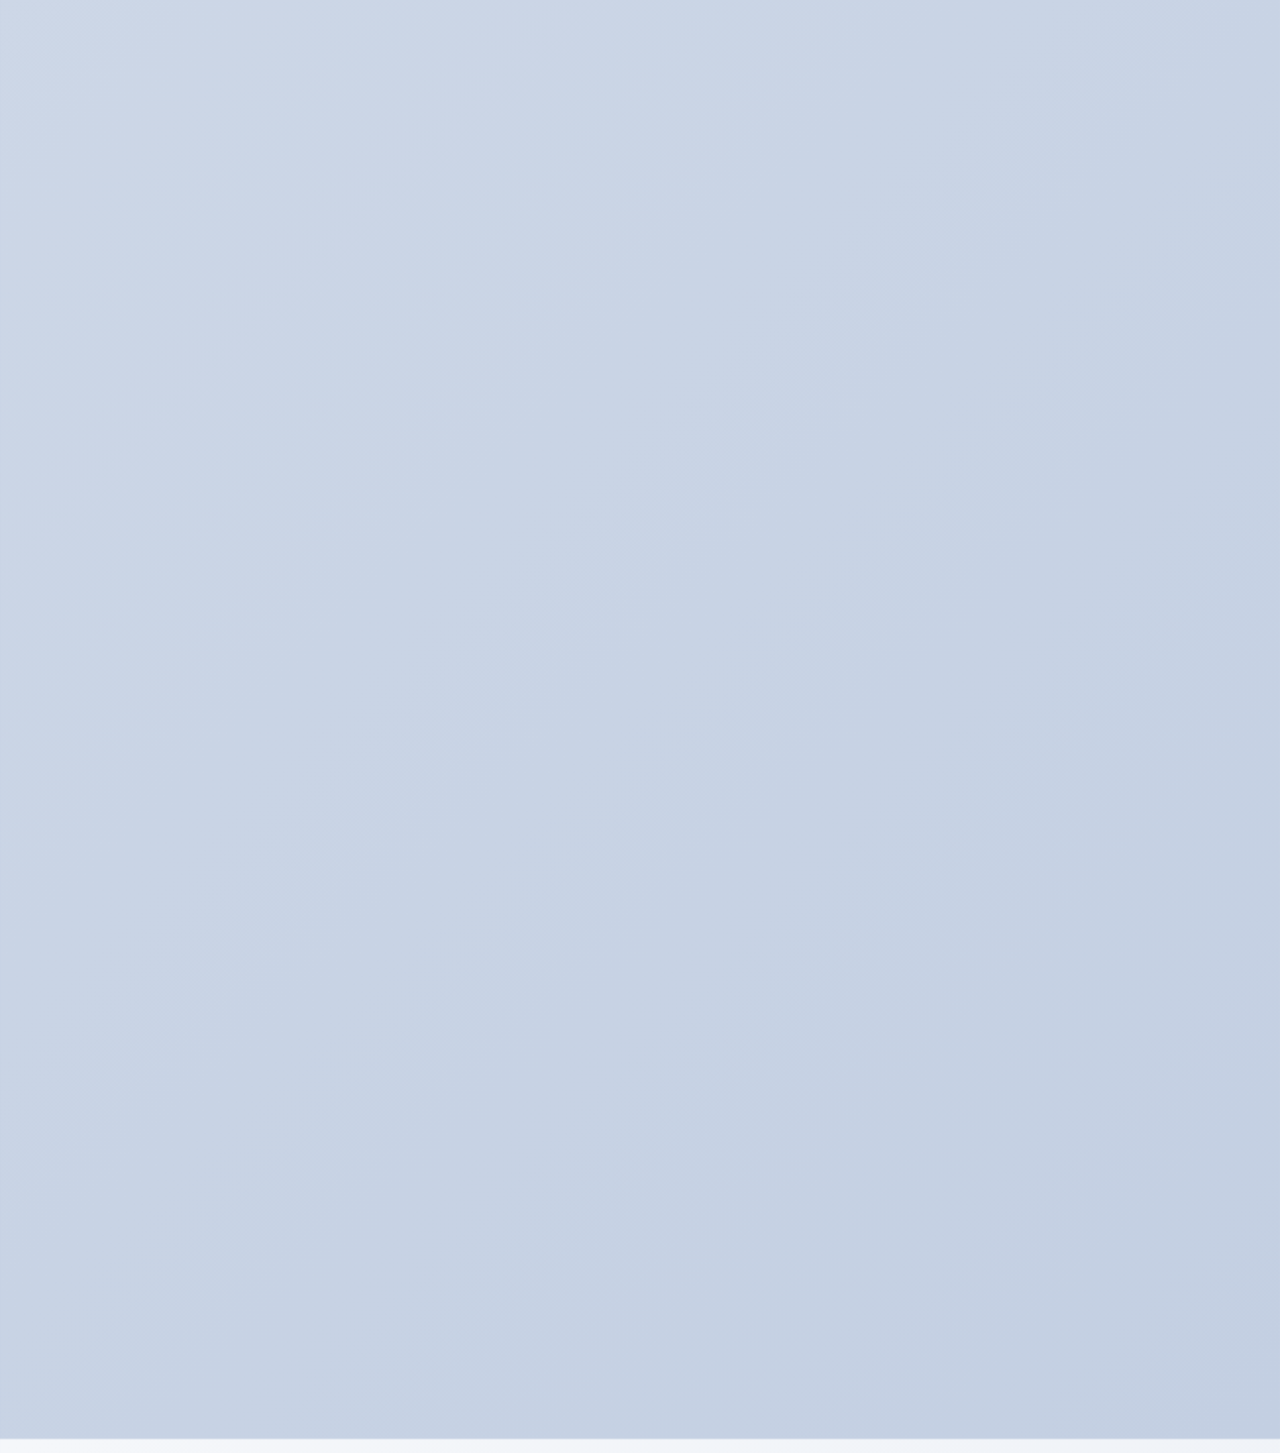
==== commit 7fe1ab3e: "Update index.html" ====
--- a/index.html
+++ b/index.html
@@ -4,6 +4,7 @@
   <meta charset="UTF-8">
   <meta name="viewport" content="width=device-width, initial-scale=1.0">
   <title>Dấu Ấn Đỉnh Thiêng Yên Tử - Trường THCS Đông Xá</title>
+  <link rel="stylesheet" href="https://cdnjs.cloudflare.com/ajax/libs/font-awesome/6.4.0/css/all.min.css">
   <style>
     /* Reset và base styles */
     * {
@@ -12,12 +13,72 @@
       box-sizing: border-box;
     }
 
+    :root {
+      --primary-color: #4a90e2;
+      --secondary-color: #7b4397;
+      --accent-color: #ff6b6b;
+      --text-color: #333;
+      --light-text: #f0f0f0;
+      --bg-gradient: linear-gradient(135deg, #f5f7fa 0%, #c3cfe2 100%);
+      --dark-bg-gradient: linear-gradient(135deg, #1e3c72 0%, #2a5298 100%);
+      --glass-bg: rgba(255, 255, 255, 0.25);
+      --dark-glass-bg: rgba(30, 30, 40, 0.7);
+      --shadow: 0 8px 32px 0 rgba(31, 38, 135, 0.2);
+      --transition: all 0.3s ease;
+    }
+
     body {
       font-family: 'Segoe UI', Tahoma, Geneva, Verdana, sans-serif;
       line-height: 1.6;
-      color: #333;
-      background: linear-gradient(135deg, #f5f7fa 0%, #c3cfe2 100%);
+      color: var(--text-color);
+      background: var(--bg-gradient);
       min-height: 100vh;
+      overflow-x: hidden;
+    }
+
+    /* Loading Screen */
+    #loading-screen {
+      position: fixed;
+      top: 0;
+      left: 0;
+      width: 100%;
+      height: 100%;
+      background: var(--bg-gradient);
+      display: flex;
+      flex-direction: column;
+      justify-content: center;
+      align-items: center;
+      z-index: 9999;
+      transition: opacity 0.8s ease, visibility 0.8s ease;
+    }
+
+    #loading-screen.hidden {
+      opacity: 0;
+      visibility: hidden;
+    }
+
+    .spinner {
+      width: 70px;
+      height: 70px;
+      border: 5px solid rgba(123, 67, 151, 0.3);
+      border-radius: 50%;
+      border-top-color: var(--secondary-color);
+      animation: spin 1s linear infinite;
+      margin-bottom: 20px;
+    }
+
+    @keyframes spin {
+      100% {
+        transform: rotate(360deg);
+      }
+    }
+
+    /* Particles Background */
+    #particles-js {
+      position: fixed;
+      width: 100%;
+      height: 100%;
+      z-index: -1;
     }
 
     /* Progress Bar */
@@ -33,7 +94,7 @@
 
     .progress-bar {
       height: 100%;
-      background: linear-gradient(to right, #4a90e2, #7b4397);
+      background: linear-gradient(to right, var(--primary-color), var(--secondary-color));
       width: 0%;
       transition: width 0.3s ease;
     }
@@ -54,8 +115,9 @@
       font-size: 24px;
       cursor: pointer;
       opacity: 0;
-      transition: opacity 0.3s, transform 0.3s;
+      transition: var(--transition);
       z-index: 999;
+      box-shadow: 0 4px 15px rgba(0, 0, 0, 0.2);
     }
 
     .back-to-top.show {
@@ -65,28 +127,143 @@
     .back-to-top:hover {
       transform: translateY(-5px);
       background: rgba(123, 67, 151, 1);
+      box-shadow: 0 6px 20px rgba(0, 0, 0, 0.3);
+    }
+
+    /* Navigation Menu */
+    .main-nav {
+      position: fixed;
+      top: 0;
+      left: 0;
+      width: 100%;
+      background: rgba(255, 255, 255, 0.9);
+      backdrop-filter: blur(10px);
+      -webkit-backdrop-filter: blur(10px);
+      z-index: 990;
+      padding: 1rem 0;
+      transition: var(--transition);
+      box-shadow: 0 2px 10px rgba(0, 0, 0, 0.1);
+    }
+
+    .main-nav.scrolled {
+      padding: 0.5rem 0;
+      background: rgba(255, 255, 255, 0.95);
+    }
+
+    .nav-container {
+      max-width: 1200px;
+      margin: 0 auto;
+      display: flex;
+      justify-content: space-between;
+      align-items: center;
+      padding: 0 1rem;
+    }
+
+    .nav-logo {
+      font-size: 1.5rem;
+      font-weight: bold;
+      color: var(--secondary-color);
+      text-decoration: none;
+    }
+
+    .nav-menu {
+      display: flex;
+      list-style: none;
+    }
+
+    .nav-item {
+      margin-left: 2rem;
+    }
+
+    .nav-link {
+      color: var(--text-color);
+      text-decoration: none;
+      font-weight: 500;
+      transition: var(--transition);
+      position: relative;
+    }
+
+    .nav-link:hover {
+      color: var(--secondary-color);
+    }
+
+    .nav-link::after {
+      content: '';
+      position: absolute;
+      bottom: -5px;
+      left: 0;
+      width: 0;
+      height: 2px;
+      background: var(--secondary-color);
+      transition: var(--transition);
+    }
+
+    .nav-link:hover::after {
+      width: 100%;
+    }
+
+    .mobile-menu-btn {
+      display: none;
+      background: none;
+      border: none;
+      font-size: 1.5rem;
+      cursor: pointer;
+      color: var(--secondary-color);
     }
 
     /* Glassmorphism effect */
     .glass {
-      background: rgba(255, 255, 255, 0.25);
+      background: var(--glass-bg);
       backdrop-filter: blur(10px);
       -webkit-backdrop-filter: blur(10px);
-      border-radius: 10px;
+      border-radius: 15px;
       border: 1px solid rgba(255, 255, 255, 0.18);
-      box-shadow: 0 8px 32px 0 rgba(31, 38, 135, 0.2);
+      box-shadow: var(--shadow);
     }
 
     /* Animations */
     .fade-in {
       opacity: 0;
-      transform: translateY(20px);
-      transition: opacity 0.6s ease, transform 0.6s ease;
+      transform: translateY(30px);
+      transition: opacity 0.8s ease, transform 0.8s ease;
     }
 
     .fade-in.appear {
       opacity: 1;
       transform: translateY(0);
+    }
+
+    .slide-in-left {
+      opacity: 0;
+      transform: translateX(-50px);
+      transition: opacity 0.8s ease, transform 0.8s ease;
+    }
+
+    .slide-in-left.appear {
+      opacity: 1;
+      transform: translateX(0);
+    }
+
+    .slide-in-right {
+      opacity: 0;
+      transform: translateX(50px);
+      transition: opacity 0.8s ease, transform 0.8s ease;
+    }
+
+    .slide-in-right.appear {
+      opacity: 1;
+      transform: translateX(0);
+    }
+
+    .zoom-in {
+      opacity: 0;
+      transform: scale(0.9);
+      transition: opacity 0.8s ease, transform 0.8s ease;
+    }
+
+    .zoom-in.appear {
+      opacity: 1;
+      transform: scale(1);
     }
 
     /* Header */
@@ -94,27 +271,46 @@
       text-align: center;
       padding: 2rem;
       margin: 1rem;
-      margin-top: 2rem;
+      margin-top: 5rem;
+      position: relative;
+      overflow: hidden;
+    }
+
+    header::before {
+      content: '';
+      position: absolute;
+      top: 0;
+      left: 0;
+      width: 100%;
+      height: 100%;
+      background: linear-gradient(45deg, rgba(74, 144, 226, 0.1), rgba(123, 67, 151, 0.1));
+      z-index: -1;
+      border-radius: 15px;
     }
 
     header h1 {
       font-size: 2.5rem;
       color: #2c3e50;
       margin-bottom: 0.5rem;
+      background: linear-gradient(45deg, var(--primary-color), var(--secondary-color));
+      -webkit-background-clip: text;
+      -webkit-text-fill-color: transparent;
+      text-shadow: 0 2px 10px rgba(0, 0, 0, 0.1);
     }
 
     header p {
       font-size: 1.2rem;
-      color: #7b4397;
+      color: var(--secondary-color);
     }
 
     /* Hero Section */
     .hero {
       position: relative;
-      height: 70vh;
+      height: 80vh;
       overflow: hidden;
       margin: 1rem;
-      border-radius: 10px;
+      border-radius: 15px;
+      box-shadow: 0 10px 30px rgba(0, 0, 0, 0.2);
     }
 
     .hero video {
@@ -129,7 +325,7 @@
       left: 0;
       width: 100%;
       height: 100%;
-      background: rgba(0, 0, 0, 0.4);
+      background: rgba(0, 0, 0, 0.5);
       display: flex;
       flex-direction: column;
       justify-content: center;
@@ -140,31 +336,92 @@
     }
 
     .hero h2 {
-      font-size: 3rem;
+      font-size: 3.5rem;
       margin-bottom: 1rem;
-      text-shadow: 2px 2px 4px rgba(0, 0, 0, 0.5);
+      text-shadow: 2px 2px 8px rgba(0, 0, 0, 0.5);
+      animation: fadeInDown 1s ease;
     }
 
     .hero p {
       font-size: 1.5rem;
       margin-bottom: 2rem;
       max-width: 800px;
+      animation: fadeInUp 1s ease 0.5s both;
+    }
+
+    @keyframes fadeInDown {
+      from {
+        opacity: 0;
+        transform: translateY(-30px);
+      }
+      to {
+        opacity: 1;
+        transform: translateY(0);
+      }
+    }
+
+    @keyframes fadeInUp {
+      from {
+        opacity: 0;
+        transform: translateY(30px);
+      }
+      to {
+        opacity: 1;
+        transform: translateY(0);
+      }
     }
 
     .btn {
       display: inline-block;
       padding: 12px 30px;
-      background: linear-gradient(to right, #4a90e2, #7b4397);
+      background: linear-gradient(to right, var(--primary-color), var(--secondary-color));
       color: white;
       text-decoration: none;
       border-radius: 50px;
       font-weight: bold;
-      transition: transform 0.3s, box-shadow 0.3s;
+      transition: var(--transition);
+      position: relative;
+      overflow: hidden;
+      box-shadow: 0 4px 15px rgba(0, 0, 0, 0.2);
+      animation: fadeIn 1s ease 1s both;
     }
 
     .btn:hover {
       transform: translateY(-3px);
-      box-shadow: 0 10px 20px rgba(0, 0, 0, 0.2);
+      box-shadow: 0 10px 20px rgba(0, 0, 0, 0.3);
+    }
+
+    .btn:active {
+      transform: translateY(-1px);
+    }
+
+    .btn::after {
+      content: '';
+      position: absolute;
+      top: 50%;
+      left: 50%;
+      width: 5px;
+      height: 5px;
+      background: rgba(255, 255, 255, 0.5);
+      opacity: 0;
+      border-radius: 100%;
+      transform: scale(1, 1) translate(-50%);
+      transform-origin: 50% 50%;
+    }
+
+    .btn:focus:not(:active)::after {
+      animation: ripple 1s ease-out;
+    }
+
+    @keyframes ripple {
+      0% {
+        transform: scale(0, 0);
+        opacity: 0.5;
+      }
+      100% {
+        transform: scale(20, 20);
+        opacity: 0;
+      }
     }
 
     /* Main content sections */
@@ -175,35 +432,39 @@
     }
 
     section {
-      margin: 3rem 0;
-      padding: 2rem;
+      margin: 4rem 0;
+      padding: 2.5rem;
+      position: relative;
     }
 
     section h2 {
-      font-size: 2rem;
+      font-size: 2.2rem;
       color: #2c3e50;
-      margin-bottom: 2rem;
+      margin-bottom: 2.5rem;
       text-align: center;
       position: relative;
+      padding-bottom: 1rem;
     }
 
     section h2::after {
       content: '';
       position: absolute;
-      bottom: -10px;
+      bottom: 0;
       left: 50%;
       transform: translateX(-50%);
       width: 100px;
-      height: 3px;
-      background: linear-gradient(to right, #4a90e2, #7b4397);
+      height: 4px;
+      background: linear-gradient(to right, var(--primary-color), var(--secondary-color));
+      border-radius: 2px;
     }
 
     /* Content blocks */
     .content-block {
       display: flex;
       align-items: center;
-      margin-bottom: 3rem;
-      gap: 2rem;
+      margin-bottom: 4rem;
+      gap: 2.5rem;
+      position: relative;
     }
 
     .content-block.reverse {
@@ -215,52 +476,112 @@
     }
 
     .text-content h3 {
-      font-size: 1.5rem;
-      color: #7b4397;
-      margin-bottom: 1rem;
+      font-size: 1.7rem;
+      color: var(--secondary-color);
+      margin-bottom: 1.2rem;
+      position: relative;
+      display: inline-block;
+    }
+
+    .text-content h3::after {
+      content: '';
+      position: absolute;
+      bottom: -5px;
+      left: 0;
+      width: 50px;
+      height: 3px;
+      background: var(--accent-color);
+      border-radius: 2px;
     }
 
     .text-content p {
-      margin-bottom: 1rem;
+      margin-bottom: 1.2rem;
       text-align: justify;
     }
 
     .image-content {
       flex: 1;
-      border-radius: 10px;
+      border-radius: 15px;
       overflow: hidden;
-      box-shadow: 0 10px 30px rgba(0, 0, 0, 0.2);
+      box-shadow: 0 15px 35px rgba(0, 0, 0, 0.2);
+      position: relative;
+      transition: var(--transition);
+    }
+
+    .image-content::before {
+      content: '';
+      position: absolute;
+      top: 0;
+      left: 0;
+      width: 100%;
+      height: 100%;
+      background: linear-gradient(45deg, rgba(74, 144, 226, 0.2), rgba(123, 67, 151, 0.2));
+      opacity: 0;
+      transition: var(--transition);
+      z-index: 1;
+    }
+
+    .image-content:hover::before {
+      opacity: 1;
     }
 
     .image-content img {
       width: 100%;
       height: auto;
       display: block;
-      transition: transform 0.5s;
+      transition: transform 0.8s ease;
     }
 
     .image-content:hover img {
-      transform: scale(1.05);
+      transform: scale(1.1);
     }
 
     /* Gallery */
     .gallery {
       display: grid;
-      grid-template-columns: repeat(auto-fill, minmax(250px, 1fr));
-      gap: 1rem;
-    }
-
-    .gallery img {
+      grid-template-columns: repeat(auto-fill, minmax(280px, 1fr));
+      gap: 1.5rem;
+    }
+
+    .gallery-item {
+      position: relative;
+      border-radius: 10px;
+      overflow: hidden;
+      box-shadow: 0 5px 15px rgba(0, 0, 0, 0.1);
+      transition: var(--transition);
+      cursor: pointer;
+    }
+
+    .gallery-item:hover {
+      transform: translateY(-10px);
+      box-shadow: 0 15px 30px rgba(0, 0, 0, 0.2);
+    }
+
+    .gallery-item img {
       width: 100%;
-      height: 200px;
+      height: 250px;
       object-fit: cover;
-      border-radius: 10px;
-      cursor: pointer;
-      transition: transform 0.3s;
-    }
-
-    .gallery img:hover {
-      transform: scale(1.05);
+      transition: var(--transition);
+    }
+
+    .gallery-item:hover img {
+      transform: scale(1.1);
+    }
+
+    .gallery-overlay {
+      position: absolute;
+      bottom: 0;
+      left: 0;
+      width: 100%;
+      padding: 1rem;
+      background: linear-gradient(to top, rgba(0, 0, 0, 0.8), transparent);
+      color: white;
+      transform: translateY(100%);
+      transition: var(--transition);
+    }
+
+    .gallery-item:hover .gallery-overlay {
+      transform: translateY(0);
     }
 
     /* Lightbox */
@@ -270,38 +591,54 @@
       left: 0;
       width: 100%;
       height: 100%;
-      background: rgba(0, 0, 0, 0.8);
+      background: rgba(0, 0, 0, 0.9);
       display: none;
       justify-content: center;
       align-items: center;
       z-index: 2000;
+      opacity: 0;
+      transition: opacity 0.3s ease;
     }
 
     .lightbox.active {
       display: flex;
+      opacity: 1;
     }
 
     .lightbox-content {
       position: relative;
       max-width: 90%;
       max-height: 90%;
+      transform: scale(0.8);
+      transition: transform 0.3s ease;
+    }
+
+    .lightbox.active .lightbox-content {
+      transform: scale(1);
     }
 
     .lightbox-content img {
       max-width: 100%;
       max-height: 80vh;
       border-radius: 10px;
+      box-shadow: 0 10px 30px rgba(0, 0, 0, 0.5);
     }
 
     .lightbox-close {
       position: absolute;
-      top: -40px;
+      top: -50px;
       right: 0;
       background: none;
       border: none;
       color: white;
-      font-size: 2rem;
+      font-size: 2.5rem;
       cursor: pointer;
+      transition: var(--transition);
+    }
+
+    .lightbox-close:hover {
+      color: var(--accent-color);
+      transform: rotate(90deg);
     }
 
     .lightbox-nav {
@@ -312,21 +649,27 @@
       border: none;
       color: white;
       font-size: 2rem;
-      width: 50px;
-      height: 50px;
+      width: 60px;
+      height: 60px;
       border-radius: 50%;
       cursor: pointer;
       display: flex;
       justify-content: center;
       align-items: center;
+      transition: var(--transition);
+    }
+
+    .lightbox-nav:hover {
+      background: rgba(255, 255, 255, 0.3);
+      transform: translateY(-50%) scale(1.1);
     }
 
     .lightbox-prev {
-      left: -70px;
+      left: -80px;
     }
 
     .lightbox-next {
-      right: -70px;
+      right: -80px;
     }
 
     .lightbox-caption {
@@ -342,9 +685,23 @@
     /* Footer */
     footer {
       text-align: center;
-      padding: 2rem;
+      padding: 2.5rem;
       margin: 1rem;
-      margin-top: 3rem;
+      margin-top: 4rem;
+      position: relative;
+      overflow: hidden;
+    }
+
+    footer::before {
+      content: '';
+      position: absolute;
+      top: 0;
+      left: 0;
+      width: 100%;
+      height: 100%;
+      background: linear-gradient(45deg, rgba(74, 144, 226, 0.1), rgba(123, 67, 151, 0.1));
+      z-index: -1;
+      border-radius: 15px;
     }
 
     /* Theme toggle */
@@ -360,43 +717,194 @@
       font-size: 1.5rem;
       cursor: pointer;
       z-index: 999;
-      transition: transform 0.3s;
+      transition: var(--transition);
+      box-shadow: 0 4px 15px rgba(0, 0, 0, 0.2);
     }
 
     #theme-toggle:hover {
       transform: scale(1.1);
+      box-shadow: 0 6px 20px rgba(0, 0, 0, 0.3);
     }
 
     /* Dark mode */
     body.dark-mode {
-      background: linear-gradient(135deg, #1e3c72 0%, #2a5298 100%);
-      color: #f0f0f0;
+      background: var(--dark-bg-gradient);
+      color: var(--light-text);
     }
 
     body.dark-mode .glass {
-      background: rgba(30, 30, 40, 0.7);
-      color: #f0f0f0;
+      background: var(--dark-glass-bg);
+      color: var(--light-text);
     }
 
     body.dark-mode header h1,
     body.dark-mode section h2,
     body.dark-mode section h3 {
-      color: #f0f0f0;
+      color: var(--light-text);
     }
 
     body.dark-mode .text-content h3 {
       color: #a78bfa;
     }
 
+    body.dark-mode .main-nav {
+      background: rgba(30, 30, 40, 0.9);
+    }
+
+    body.dark-mode .nav-link {
+      color: var(--light-text);
+    }
+
+    body.dark-mode .nav-link:hover {
+      color: #a78bfa;
+    }
+
+    /* Floating elements */
+    .floating-elements {
+      position: fixed;
+      top: 0;
+      left: 0;
+      width: 100%;
+      height: 100%;
+      pointer-events: none;
+      z-index: -1;
+    }
+
+    .floating-element {
+      position: absolute;
+      width: 40px;
+      height: 40px;
+      background: rgba(74, 144, 226, 0.1);
+      border-radius: 50%;
+      animation: float 15s infinite linear;
+    }
+
+    .floating-element:nth-child(1) {
+      top: 20%;
+      left: 10%;
+      animation-delay: 0s;
+      width: 60px;
+      height: 60px;
+    }
+
+    .floating-element:nth-child(2) {
+      top: 60%;
+      left: 80%;
+      animation-delay: 2s;
+      width: 30px;
+      height: 30px;
+    }
+
+    .floating-element:nth-child(3) {
+      top: 40%;
+      left: 70%;
+      animation-delay: 4s;
+      width: 50px;
+      height: 50px;
+    }
+
+    .floating-element:nth-child(4) {
+      top: 80%;
+      left: 20%;
+      animation-delay: 6s;
+      width: 40px;
+      height: 40px;
+    }
+
+    .floating-element:nth-child(5) {
+      top: 10%;
+      left: 50%;
+      animation-delay: 8s;
+      width: 70px;
+      height: 70px;
+    }
+
+    @keyframes float {
+      0% {
+        transform: translateY(0) rotate(0deg);
+        opacity: 0.7;
+      }
+      50% {
+        transform: translateY(-20px) rotate(180deg);
+        opacity: 1;
+      }
+      100% {
+        transform: translateY(0) rotate(360deg);
+        opacity: 0.7;
+      }
+    }
+
+    /* Timeline for history section */
+    .timeline {
+      position: relative;
+      max-width: 800px;
+      margin: 0 auto;
+    }
+
+    .timeline::after {
+      content: '';
+      position: absolute;
+      width: 6px;
+      background: linear-gradient(to bottom, var(--primary-color), var(--secondary-color));
+      top: 0;
+      bottom: 0;
+      left: 50%;
+      margin-left: -3px;
+      border-radius: 3px;
+    }
+
+    .timeline-item {
+      padding: 10px 40px;
+      position: relative;
+      width: 50%;
+      box-sizing: border-box;
+    }
+
+    .timeline-item:nth-child(odd) {
+      left: 0;
+    }
+
+    .timeline-item:nth-child(even) {
+      left: 50%;
+    }
+
+    .timeline-content {
+      padding: 20px;
+      background: var(--glass-bg);
+      backdrop-filter: blur(10px);
+      border-radius: 10px;
+      box-shadow: 0 5px 15px rgba(0, 0, 0, 0.1);
+    }
+
+    .timeline-item::after {
+      content: '';
+      position: absolute;
+      width: 20px;
+      height: 20px;
+      background: var(--secondary-color);
+      border: 4px solid white;
+      border-radius: 50%;
+      top: 15px;
+      z-index: 1;
+    }
+
+    .timeline-item:nth-child(odd)::after {
+      right: -10px;
+    }
+
+    .timeline-item:nth-child(even)::after {
+      left: -10px;
+    }
+
     /* Responsive design */
-    @media (max-width: 768px) {
+    @media (max-width: 992px) {
       .content-block,
       .content-block.reverse {
         flex-direction: column;
       }
       
       .hero h2 {
-        font-size: 2rem;
+        font-size: 2.5rem;
       }
       
       .hero p {
@@ -408,25 +916,157 @@
       }
       
       section h2 {
-        font-size: 1.5rem;
+        font-size: 1.8rem;
       }
       
       .gallery {
-        grid-template-columns: repeat(auto-fill, minmax(150px, 1fr));
+        grid-template-columns: repeat(auto-fill, minmax(200px, 1fr));
+      }
+
+      .timeline::after {
+        left: 31px;
+      }
+
+      .timeline-item {
+        width: 100%;
+        padding-left: 70px;
+        padding-right: 25px;
+      }
+
+      .timeline-item:nth-child(even) {
+        left: 0;
+      }
+
+      .timeline-item::after {
+        left: 21px;
+      }
+
+      .timeline-item:nth-child(odd)::after,
+      .timeline-item:nth-child(even)::after {
+        left: 21px;
+      }
+    }
+
+    @media (max-width: 768px) {
+      .mobile-menu-btn {
+        display: block;
+      }
+
+      .nav-menu {
+        position: fixed;
+        top: 70px;
+        right: -100%;
+        flex-direction: column;
+        background: rgba(255, 255, 255, 0.95);
+        backdrop-filter: blur(10px);
+        width: 80%;
+        height: calc(100vh - 70px);
+        transition: var(--transition);
+        padding: 2rem;
+        box-shadow: -5px 0 15px rgba(0, 0, 0, 0.1);
+      }
+
+      .nav-menu.active {
+        right: 0;
+      }
+
+      .nav-item {
+        margin: 1rem 0;
+      }
+
+      .lightbox-prev {
+        left: 10px;
+      }
+
+      .lightbox-next {
+        right: 10px;
+      }
+
+      .lightbox-nav {
+        width: 50px;
+        height: 50px;
+        font-size: 1.5rem;
+      }
+
+      .hero {
+        height: 60vh;
+      }
+    }
+
+    @media (max-width: 576px) {
+      section {
+        padding: 1.5rem;
+      }
+      
+      .hero h2 {
+        font-size: 2rem;
+      }
+      
+      .hero p {
+        font-size: 1rem;
+      }
+      
+      .gallery {
+        grid-template-columns: 1fr;
       }
     }
   </style>
 </head>
 
 <body>
+  <!-- Loading Screen -->
+  <div id="loading-screen">
+    <div class="spinner"></div>
+    <p>Đang tải trang...</p>
+  </div>
+
+  <!-- Particles Background -->
+  <div id="particles-js"></div>
+
+  <!-- Floating Elements -->
+  <div class="floating-elements">
+    <div class="floating-element"></div>
+    <div class="floating-element"></div>
+    <div class="floating-element"></div>
+    <div class="floating-element"></div>
+    <div class="floating-element"></div>
+  </div>
+
   <!-- Progress Bar -->
   <div class="progress-container">
     <div class="progress-bar" id="progressBar"></div>
   </div>
 
+  <!-- Navigation Menu -->
+  <nav class="main-nav" id="mainNav">
+    <div class="nav-container">
+      <a href="#" class="nav-logo">Yên Tử</a>
+      <button class="mobile-menu-btn" id="mobileMenuBtn">
+        <i class="fas fa-bars"></i>
+      </button>
+      <ul class="nav-menu" id="navMenu">
+        <li class="nav-item">
+          <a href="#gioithieu" class="nav-link">Giới thiệu</a>
+        </li>
+        <li class="nav-item">
+          <a href="#tongquan" class="nav-link">Tổng quan</a>
+        </li>
+        <li class="nav-item">
+          <a href="#giatri" class="nav-link">Giá trị</a>
+        </li>
+        <li class="nav-item">
+          <a href="#ditich" class="nav-link">Di tích</a>
+        </li>
+        <li class="nav-item">
+          <a href="#hoatdong" class="nav-link">Hoạt động</a>
+        </li>
+      </ul>
+    </div>
+  </nav>
+
   <!-- Back to Top Button -->
   <div class="back-to-top" id="backToTop">
-    ↑
+    <i class="fas fa-chevron-up"></i>
   </div>
 
   <header class="glass fade-in">
@@ -469,7 +1109,7 @@
     <section id="tongquan" class="glass fade-in">
       <h2>TỔNG QUAN VỀ YÊN TỬ</h2>
       
-      <div class="content-block">
+      <div class="content-block slide-in-left">
         <div class="text-content">
           <h3>NGUỒN GỐC TÊN GỌI</h3>
           <p>Từ bao đời nay, tên gọi Yên Tử đã trở thành biểu tượng thiêng liêng gắn liền với lịch sử, văn hóa và tâm linh của dân tộc Việt Nam. Theo truyền thuyết dân gian, tên gọi này bắt nguồn từ đạo sĩ An Kỳ Sinh người đã đến ngọn núi này để tu tiên, luyện đan và sau đó hóa đá. Người đời sau tôn kính gọi ông là "An Tử", tên núi nơi ông tu hành cũng được gọi tên là "An Tử" và dần dần qua thời gian cùng sự biến đổi trong cách phát âm, tên núi cũng được gọi thành "Yên Tử" như ngày nay.</p>
@@ -480,7 +1120,7 @@
         </div>
       </div>
 
-      <div class="content-block reverse">
+      <div class="content-block reverse slide-in-right">
         <div class="text-content">
           <h3>LỊCH SỬ HÌNH THÀNH</h3>
           <p>Từ xa xưa, núi Yên Tử đã được các nhà địa lý cổ phương Đông xem là một trong những phúc địa của Giao Châu, nơi tích tụ linh khí sông núi, trời đất giao hòa, giúp con người dễ dàng thoát tục để đến với không gian thanh tịnh, an nhiên, rời xa bụi trần thế tục. Trước thế kỷ XIII, nơi đây đã có các thiền sư tu hành, hình thành truyền thống Phật giáo sớm.</p>
@@ -492,7 +1132,7 @@
         </div>
       </div>
 
-      <div class="content-block">
+      <div class="content-block slide-in-left">
         <div class="text-content">
           <h3>VỊ TRÍ ĐỊA LÝ, CÔNG TRÌNH KIẾN TRÚC</h3>
           <p>Núi Yên Tử nằm trong dãy Yên Tử - Bảo Đài, thuộc hệ cánh cung Đông Triều, tọa lạc ở phường Yên Tử tỉnh Quảng Ninh, là vùng đất đặc biệt nơi giao hòa giữa núi rừng, mây trời và linh khí đất trời. Với độ cao 1.068 mét so với mực nước biển.</p>
@@ -510,7 +1150,7 @@
     <section id="giatri" class="glass fade-in">
       <h2>GIÁ TRỊ CỦA YÊN TỬ</h2>
       
-      <div class="content-block">
+      <div class="content-block zoom-in">
         <div class="text-content">
           <h3>GIÁ TRỊ LỊCH SỬ</h3>
           <p>Với sự kiện Phật hoàng Trần Nhân Tông - vị minh quân hai lần lãnh đạo quân dân Đại Việt đánh tan giặc Nguyên Mông xâm lược - Yên Tử trở thành biểu tượng thiêng liêng của ý chí độc lập, tự cường và tinh thần giác ngộ. Sau khi hoàn thành trọng trách với non sông, Người đã chọn nơi đây để xuất gia tu hành, sáng lập Thiền phái Trúc Lâm - dòng thiền mang đậm bản sắc Việt, kết tinh giữa tư tưởng Phật giáo và truyền thống yêu nước, nhân nghĩa của dân tộc.</p>
@@ -522,7 +1162,7 @@
         </div>
       </div>
 
-      <div class="content-block reverse">
+      <div class="content-block reverse zoom-in">
         <div class="text-content">
           <h3>GIÁ TRỊ VĂN HÓA - TÂM LINH</h3>
           <p>Không chỉ mang giá trị lịch sử to lớn, Yên Tử còn là trung tâm văn hóa - tâm linh đặc sắc, nơi hội tụ và lan tỏa những giá trị tinh thần bền vững của dân tộc Việt Nam. Trải qua hơn bảy thế kỷ, tư tưởng Thiền phái Trúc Lâm Yên Tử vẫn soi sáng đời sống tinh thần của người Việt bằng triết lý "hòa quang đồng trần" - sống giữa đời mà vẫn giữ tâm thanh tịnh, hướng thiện.</p>
@@ -560,7 +1200,7 @@
     <section id="ditich" class="glass fade-in">
       <h2>CÁC CÔNG TRÌNH VÀ DI TÍCH TIÊU BIỂU TẠI YÊN TỬ</h2>
 
-      <div class="content-block">
+      <div class="content-block slide-in-left">
         <div class="text-content">
           <h3>Am Ngự Dược</h3>
           <p>Những công trình thể hiện tinh thần thiền định và sự hòa hợp với thiên nhiên.</p>
@@ -570,7 +1210,7 @@
         </div>
       </div>
 
-      <div class="content-block reverse">
+      <div class="content-block reverse slide-in-right">
         <div class="text-content">
           <h3>Chùa Bảo Sái</h3>
           <p>Linh thiêng lưu mãi dấu ấn Thiền.</p>
@@ -580,7 +1220,7 @@
         </div>
       </div>
 
-      <div class="content-block">
+      <div class="content-block slide-in-left">
         <div class="text-content">
           <h3>Chùa Đồng</h3>
           <p>Công trình bằng đồng nguyên chất lớn nhất Việt Nam, biểu tượng cho đức tin và lòng hướng thiện.</p>
@@ -590,16 +1230,16 @@
         </div>
       </div>
 
-      <div class="content-block reverse">
+      <div class="content-block reverse slide-in-right">
         <div class="text-content">
-          <h3>Phật Tử đang thắp hương Yên Tử </h3>
+          <h3>Yên Tử – mountain footstepsindochina.asia</h3>
         </div>
         <div class="image-content">
           <img src="anh19.jpg" alt="Yên Tử Mountain Footsteps">
         </div>
       </div>
 
-      <div class="content-block">
+      <div class="content-block slide-in-left">
         <div class="text-content">
           <h3>Chùa Giải Oan</h3>
           <p>Gắn liền với truyền thuyết vua Trần Nhân Tông xuất gia tu hành tại Yên Tử, nơi các cung tần mỹ nữ vì thương nhớ mà trầm mình xuống suối để cầu xin Ngài trở lại triều đình.</p>
@@ -609,7 +1249,7 @@
         </div>
       </div>
 
-      <div class="content-block reverse">
+      <div class="content-block reverse slide-in-right">
         <div class="text-content">
           <h3>Chùa Hoa Yên</h3>
           <p>Là ngôi chùa to và đẹp nhất trong khu di tích danh thắng Yên Tử. Đây là nơi đức vua Trần Nhân Tông đã xuất gia và sau đó lập ra Thiền phái riêng mà ngày nay mọi người vẫn gọi là Thiền phái Trúc Lâm.</p>
@@ -619,7 +1259,7 @@
         </div>
       </div>
 
-      <div class="content-block">
+      <div class="content-block slide-in-left">
         <div class="text-content">
           <h3>Chùa Lân (Long Động Tự)</h3>
           <p>Một trong những địa điểm quan trọng của Thiền phái Trúc Lâm nơi Vua Trần Nhân Tông từng giảng pháp và xây dựng Viện Kỳ Lân.</p>
@@ -629,7 +1269,7 @@
         </div>
       </div>
 
-      <div class="content-block reverse">
+      <div class="content-block reverse slide-in-right">
         <div class="text-content">
           <h3>Chùa Một Mái</h3>
           <p>Một trong những ngôi chùa đặc biệt của vùng non thiêng Yên Tử.</p>
@@ -639,7 +1279,7 @@
         </div>
       </div>
 
-      <div class="content-block">
+      <div class="content-block slide-in-left">
         <div class="text-content">
           <h3>Chùa Trình</h3>
           <p>Tọa lạc tại khu Bí Thượng là ngôi chùa ở cửa ngõ Yên Tử.</p>
@@ -655,11 +1295,36 @@
       <h2>HOẠT ĐỘNG TRẢI NGHIỆM CỦA HỌC SINH TRƯỜNG THCS ĐÔNG XÁ TẠI YÊN TỬ</h2>
 
       <div class="gallery">
-        <img src="anh6.jpg" alt="Hoạt động 1">
-        <img src="anh7.jpg" alt="Hoạt động 2">
-        <img src="anh8.jpg" alt="Hoạt động 3">
-        <img src="anh9.jpg" alt="Hoạt động 4">
-        <img src="anh10.jpg" alt="Hoạt động 5">
+        <div class="gallery-item">
+          <img src="anh6.jpg" alt="Hoạt động 1">
+          <div class="gallery-overlay">
+            <p>Hoạt động 1</p>
+          </div>
+        </div>
+        <div class="gallery-item">
+          <img src="anh7.jpg" alt="Hoạt động 2">
+          <div class="gallery-overlay">
+            <p>Hoạt động 2</p>
+          </div>
+        </div>
+        <div class="gallery-item">
+          <img src="anh8.jpg" alt="Hoạt động 3">
+          <div class="gallery-overlay">
+            <p>Hoạt động 3</p>
+          </div>
+        </div>
+        <div class="gallery-item">
+          <img src="anh9.jpg" alt="Hoạt động 4">
+          <div class="gallery-overlay">
+            <p>Hoạt động 4</p>
+          </div>
+        </div>
+        <div class="gallery-item">
+          <img src="anh10.jpg" alt="Hoạt động 5">
+          <div class="gallery-overlay">
+            <p>Hoạt động 5</p>
+          </div>
+        </div>
       </div>
     </section>
 
@@ -668,11 +1333,36 @@
       <h2>HÌNH ẢNH NHÀ TRƯỜNG ĐÔNG XÁ</h2>
 
       <div class="gallery">
-        <img src="anh1.jpg" alt="Trường Đông Xá 1">
-        <img src="anh2.jpg" alt="Trường Đông Xá 2">
-        <img src="anh3.jpg" alt="Trường Đông Xá 3">
-        <img src="anh4.jpg" alt="Trường Đông Xá 4">
-        <img src="anh5.jpg" alt="Trường Đông Xá 5">
+        <div class="gallery-item">
+          <img src="anh1.jpg" alt="Trường Đông Xá 1">
+          <div class="gallery-overlay">
+            <p>Trường Đông Xá 1</p>
+          </div>
+        </div>
+        <div class="gallery-item">
+          <img src="anh2.jpg" alt="Trường Đông Xá 2">
+          <div class="gallery-overlay">
+            <p>Trường Đông Xá 2</p>
+          </div>
+        </div>
+        <div class="gallery-item">
+          <img src="anh3.jpg" alt="Trường Đông Xá 3">
+          <div class="gallery-overlay">
+            <p>Trường Đông Xá 3</p>
+          </div>
+        </div>
+        <div class="gallery-item">
+          <img src="anh4.jpg" alt="Trường Đông Xá 4">
+          <div class="gallery-overlay">
+            <p>Trường Đông Xá 4</p>
+          </div>
+        </div>
+        <div class="gallery-item">
+          <img src="anh5.jpg" alt="Trường Đông Xá 5">
+          <div class="gallery-overlay">
+            <p>Trường Đông Xá 5</p>
+          </div>
+        </div>
       </div>
     </section>
 
@@ -681,7 +1371,7 @@
       <h2>TƯỢNG PHẬT HOÀNG TRẦN NHÂN TÔNG</h2>
       <p>Tượng bằng đồng cao 12,6m – công trình tôn vinh vị vua anh minh, vị tổ sáng lập Thiền phái Trúc Lâm.</p>
       
-      <div class="content-block">
+      <div class="content-block zoom-in">
         <div class="text-content">
           <h3>DI SẢN VĂN HÓA TÂM LINH</h3>
           <p>Tượng Phật hoàng Trần Nhân Tông không chỉ là một tác phẩm nghệ thuật mà còn là biểu tượng của tinh thần dân tộc, sự kết hợp hài hòa giữa Phật giáo và văn hóa Việt Nam.</p>
@@ -711,9 +1401,53 @@
 
   <button id="theme-toggle" title="Chuyển chế độ">🌙</button>
 
+  <script src="https://cdn.jsdelivr.net/particles.js/2.0.0/particles.min.js"></script>
   <script>
     // Set current year in footer
     document.getElementById('year').textContent = new Date().getFullYear();
+
+    // Loading Screen
+    window.addEventListener('load', function() {
+      const loadingScreen = document.getElementById('loading-screen');
+      setTimeout(() => {
+        loadingScreen.classList.add('hidden');
+      }, 1000);
+    });
+
+    // Particles.js Background
+    particlesJS('particles-js', {
+      particles: {
+        number: { value: 80, density: { enable: true, value_area: 800 } },
+        color: { value: "#7b4397" },
+        shape: { type: "circle" },
+        opacity: { value: 0.5, random: true },
+        size: { value: 3, random: true },
+        line_linked: {
+          enable: true,
+          distance: 150,
+          color: "#4a90e2",
+          opacity: 0.4,
+          width: 1
+        },
+        move: {
+          enable: true,
+          speed: 2,
+          direction: "none",
+          random: true,
+          straight: false,
+          out_mode: "out",
+          bounce: false
+        }
+      },
+      interactivity: {
+        detect_on: "canvas",
+        events: {
+          onhover: { enable: true, mode: "repulse" },
+          onclick: { enable: true, mode: "push" },
+          resize: true
+        }
+      }
+    });
 
     // Progress Bar
     window.onscroll = function() {
@@ -741,8 +1475,52 @@
       });
     });
 
-    // Fade in animation
-    const fadeElements = document.querySelectorAll('.fade-in');
+    // Navigation Menu Scroll Effect
+    const mainNav = document.getElementById('mainNav');
+    
+    window.addEventListener('scroll', () => {
+      if (window.pageYOffset > 100) {
+        mainNav.classList.add('scrolled');
+      } else {
+        mainNav.classList.remove('scrolled');
+      }
+    });
+
+    // Mobile Menu Toggle
+    const mobileMenuBtn = document.getElementById('mobileMenuBtn');
+    const navMenu = document.getElementById('navMenu');
+    
+    mobileMenuBtn.addEventListener('click', () => {
+      navMenu.classList.toggle('active');
+      mobileMenuBtn.innerHTML = navMenu.classList.contains('active') ? 
+        '<i class="fas fa-times"></i>' : '<i class="fas fa-bars"></i>';
+    });
+
+    // Smooth Scrolling for Navigation Links
+    document.querySelectorAll('a[href^="#"]').forEach(anchor => {
+      anchor.addEventListener('click', function (e) {
+        e.preventDefault();
+        
+        if (navMenu.classList.contains('active')) {
+          navMenu.classList.remove('active');
+          mobileMenuBtn.innerHTML = '<i class="fas fa-bars"></i>';
+        }
+        
+        const targetId = this.getAttribute('href');
+        if (targetId === '#') return;
+        
+        const targetElement = document.querySelector(targetId);
+        if (targetElement) {
+          window.scrollTo({
+            top: targetElement.offsetTop - 80,
+            behavior: 'smooth'
+          });
+        }
+      });
+    });
+
+    // Scroll Animations
+    const fadeElements = document.querySelectorAll('.fade-in, .slide-in-left, .slide-in-right, .zoom-in');
     
     const appearOptions = {
       threshold: 0.15,
@@ -770,6 +1548,80 @@
     themeToggle.addEventListener('click', () => {
       document.body.classList.toggle('dark-mode');
       themeToggle.textContent = document.body.classList.contains('dark-mode') ? '☀️' : '🌙';
+      
+      // Update particles color based on theme
+      if (document.body.classList.contains('dark-mode')) {
+        particlesJS('particles-js', {
+          particles: {
+            number: { value: 80, density: { enable: true, value_area: 800 } },
+            color: { value: "#a78bfa" },
+            shape: { type: "circle" },
+            opacity: { value: 0.5, random: true },
+            size: { value: 3, random: true },
+            line_linked: {
+              enable: true,
+              distance: 150,
+              color: "#4a90e2",
+              opacity: 0.4,
+              width: 1
+            },
+            move: {
+              enable: true,
+              speed: 2,
+              direction: "none",
+              random: true,
+              straight: false,
+              out_mode: "out",
+              bounce: false
+            }
+          }
+        });
+      } else {
+        particlesJS('particles-js', {
+          particles: {
+            number: { value: 80, density: { enable: true, value_area: 800 } },
+            color: { value: "#7b4397" },
+            shape: { type: "circle" },
+            opacity: { value: 0.5, random: true },
+            size: { value: 3, random: true },
+            line_linked: {
+              enable: true,
+              distance: 150,
+              color: "#4a90e2",
+              opacity: 0.4,
+              width: 1
+            },
+            move: {
+              enable: true,
+              speed: 2,
+              direction: "none",
+              random: true,
+              straight: false,
+              out_mode: "out",
+              bounce: false
+            }
+          }
+        });
+      }
+    });
+
+    // Ripple Effect for Buttons
+    document.querySelectorAll('.btn').forEach(button => {
+      button.addEventListener('click', function(e) {
+        const x = e.clientX - e.target.getBoundingClientRect().left;
+        const y = e.clientY - e.target.getBoundingClientRect().top;
+        
+        const ripple = document.createElement('span');
+        ripple.classList.add('ripple');
+        ripple.style.left = `${x}px`;
+        ripple.style.top = `${y}px`;
+        
+        this.appendChild(ripple);
+        
+        setTimeout(() => {
+          ripple.remove();
+        }, 600);
+      });
     });
 
     // Lightbox functionality
@@ -784,7 +1636,7 @@
     let images = [];
     
     // Get all gallery images
-    document.querySelectorAll('.gallery img').forEach(img => {
+    document.querySelectorAll('.gallery-item img').forEach(img => {
       images.push({
         src: img.getAttribute('src'),
         alt: img.getAttribute('alt')
@@ -792,7 +1644,7 @@
     });
     
     // Add click event to gallery images
-    document.querySelectorAll('.gallery img').forEach((img, index) => {
+    document.querySelectorAll('.gallery-item img').forEach((img, index) => {
       img.addEventListener('click', () => {
         currentImageIndex = index;
         openLightbox();
@@ -843,6 +1695,37 @@
     lightbox.addEventListener('click', (e) => {
       if (e.target === lightbox) closeLightbox();
     });
+
+    // Parallax Effect for Hero Section
+    window.addEventListener('scroll', () => {
+      const scrolled = window.pageYOffset;
+      const hero = document.querySelector('.hero');
+      if (hero) {
+        hero.style.transform = `translateY(${scrolled * 0.5}px)`;
+      }
+    });
+
+    // Text Typing Effect for Hero Section
+    const heroTitle = document.querySelector('.hero h2');
+    const heroText = "DẤU ẤN ĐỈNH THIÊNG YÊN TỬ";
+    
+    if (heroTitle) {
+      let i = 0;
+      const typeWriter = () => {
+        if (i < heroText.length) {
+          heroTitle.innerHTML = heroText.substring(0, i+1) + '<span class="blinking-cursor">|</span>';
+          i++;
+          setTimeout(typeWriter, 100);
+        } else {
+          heroTitle.innerHTML = heroText;
+        }
+      };
+      
+      // Start typing effect after page loads
+      window.addEventListener('load', () => {
+        setTimeout(typeWriter, 1000);
+      });
+    }
   </script>
 </body>
 </html>
